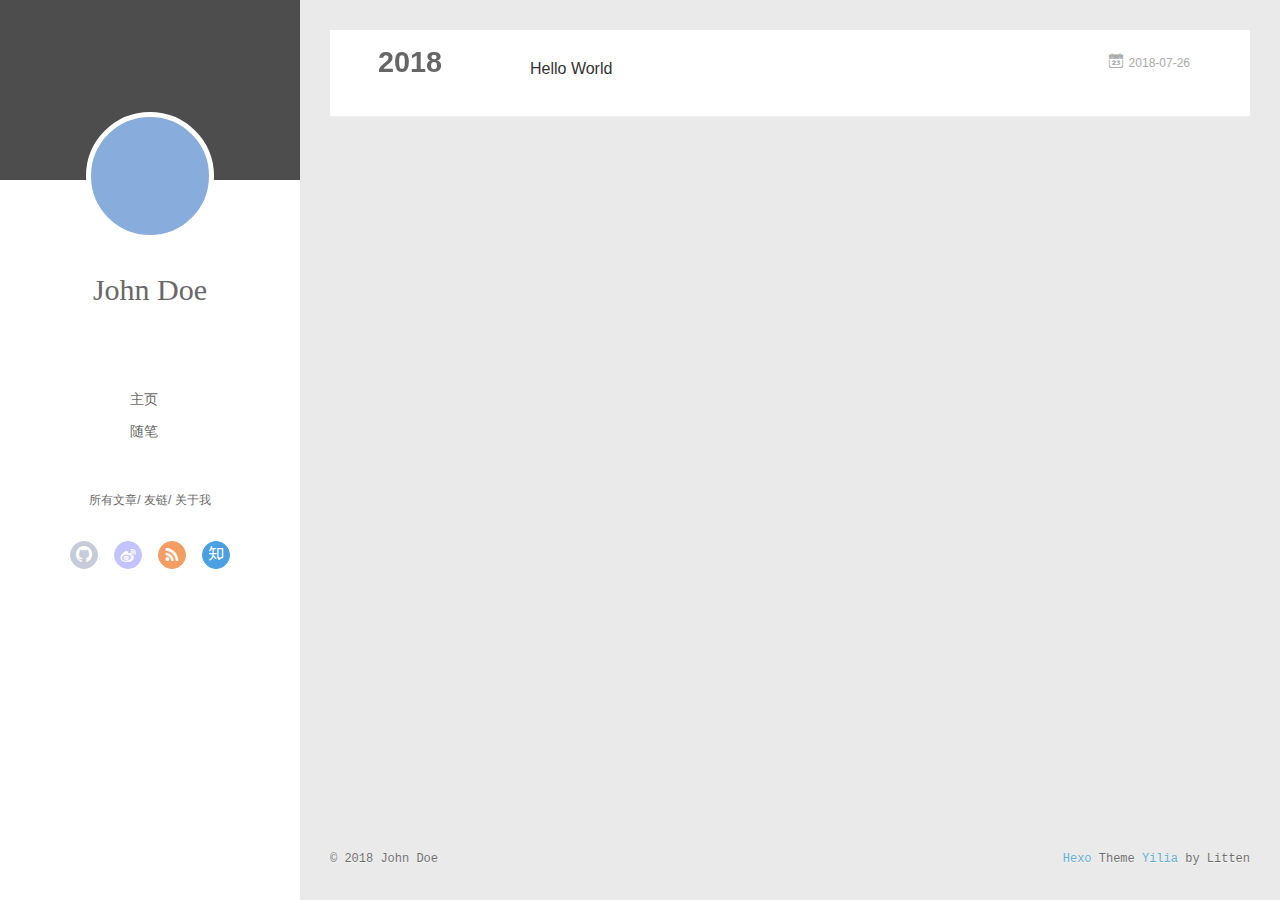
==== archives/index.html @ 1a05364d "Site updated: 2018-07-26 18:03:01" ====
<!DOCTYPE html>
<html>
<head>
  <meta charset="utf-8">
  
  <meta name="renderer" content="webkit">
  <meta http-equiv="X-UA-Compatible" content="IE=edge" >
  <link rel="dns-prefetch" href="http://yoursite.com">
  <title>Archives | Hexo</title>
  <meta name="viewport" content="width=device-width, initial-scale=1, maximum-scale=1">
  <meta property="og:type" content="website">
<meta property="og:title" content="Hexo">
<meta property="og:url" content="http://yoursite.com/archives/index.html">
<meta property="og:site_name" content="Hexo">
<meta property="og:locale" content="default">
<meta name="twitter:card" content="summary">
<meta name="twitter:title" content="Hexo">
  
    <link rel="alternative" href="/atom.xml" title="Hexo" type="application/atom+xml">
  
  
    <link rel="icon" href="/favicon.png">
  
  <link rel="stylesheet" type="text/css" href="/./main.0cf68a.css">
  <style type="text/css">
  
    #container.show {
      background: linear-gradient(200deg,#a0cfe4,#e8c37e);
    }
  </style>
  

  

</head>

<body>
  <div id="container" q-class="show:isCtnShow">
    <canvas id="anm-canvas" class="anm-canvas"></canvas>
    <div class="left-col" q-class="show:isShow">
      
<div class="overlay" style="background: #4d4d4d"></div>
<div class="intrude-less">
	<header id="header" class="inner">
		<a href="/" class="profilepic">
			<img src="" class="js-avatar">
		</a>
		<hgroup>
		  <h1 class="header-author"><a href="/">John Doe</a></h1>
		</hgroup>
		

		<nav class="header-menu">
			<ul>
			
				<li><a href="/">主页</a></li>
	        
				<li><a href="/tags/随笔/">随笔</a></li>
	        
			</ul>
		</nav>
		<nav class="header-smart-menu">
    		
    			
    			<a q-on="click: openSlider(e, 'innerArchive')" href="javascript:void(0)">所有文章</a>
    			
            
    			
    			<a q-on="click: openSlider(e, 'friends')" href="javascript:void(0)">友链</a>
    			
            
    			
    			<a q-on="click: openSlider(e, 'aboutme')" href="javascript:void(0)">关于我</a>
    			
            
		</nav>
		<nav class="header-nav">
			<div class="social">
				
					<a class="github" target="_blank" href="#" title="github"><i class="icon-github"></i></a>
		        
					<a class="weibo" target="_blank" href="#" title="weibo"><i class="icon-weibo"></i></a>
		        
					<a class="rss" target="_blank" href="#" title="rss"><i class="icon-rss"></i></a>
		        
					<a class="zhihu" target="_blank" href="#" title="zhihu"><i class="icon-zhihu"></i></a>
		        
			</div>
		</nav>
	</header>		
</div>

    </div>
    <div class="mid-col" q-class="show:isShow,hide:isShow|isFalse">
      
<nav id="mobile-nav">
  	<div class="overlay js-overlay" style="background: #4d4d4d"></div>
	<div class="btnctn js-mobile-btnctn">
  		<div class="slider-trigger list" q-on="click: openSlider(e)"><i class="icon icon-sort"></i></div>
	</div>
	<div class="intrude-less">
		<header id="header" class="inner">
			<div class="profilepic">
				<img src="" class="js-avatar">
			</div>
			<hgroup>
			  <h1 class="header-author js-header-author">John Doe</h1>
			</hgroup>
			
			
			
				
			
				
			
			
			
			<nav class="header-nav">
				<div class="social">
					
						<a class="github" target="_blank" href="#" title="github"><i class="icon-github"></i></a>
			        
						<a class="weibo" target="_blank" href="#" title="weibo"><i class="icon-weibo"></i></a>
			        
						<a class="rss" target="_blank" href="#" title="rss"><i class="icon-rss"></i></a>
			        
						<a class="zhihu" target="_blank" href="#" title="zhihu"><i class="icon-zhihu"></i></a>
			        
				</div>
			</nav>

			<nav class="header-menu js-header-menu">
				<ul style="width: 50%">
				
				
					<li style="width: 50%"><a href="/">主页</a></li>
		        
					<li style="width: 50%"><a href="/tags/随笔/">随笔</a></li>
		        
				</ul>
			</nav>
		</header>				
	</div>
	<div class="mobile-mask" style="display:none" q-show="isShow"></div>
</nav>

      <div id="wrapper" class="body-wrap">
        <div class="menu-l">
          <div class="canvas-wrap">
            <canvas data-colors="#eaeaea" data-sectionHeight="100" data-contentId="js-content" id="myCanvas1" class="anm-canvas"></canvas>
          </div>
          <div id="js-content" class="content-ll">
            
  
  
    
    
      
      
      <section class="archives-wrap">
        <div class="archive-year-wrap">
          <a href="/archives/2018" class="archive-year">2018</a>
        </div>
        <div class="archives">
    
    <article class="archive-article archive-type-post">
  <div class="archive-article-inner">
    <header class="archive-article-header">
      	<div class="article-meta">
	      	<a href="/2018/07/26/hello-world/" class="archive-article-date">
  	<time datetime="2018-07-26T09:28:19.335Z" itemprop="datePublished"><i class="icon-calendar icon"></i>2018-07-26</time>
</a>
        </div>
    	 
  
    <h1 itemprop="name">
      <a class="archive-article-title" href="/2018/07/26/hello-world/">Hello World</a>
    </h1>
  

        <div class="article-info info-on-right">
          
          

        </div>
        <div class="clearfix"></div>
    </header>
  </div>
</article>
  
  
    </div></section>
  

    


          </div>
        </div>
      </div>
      <footer id="footer">
  <div class="outer">
    <div id="footer-info">
    	<div class="footer-left">
    		&copy; 2018 John Doe
    	</div>
      	<div class="footer-right">
      		<a href="http://hexo.io/" target="_blank">Hexo</a>  Theme <a href="https://github.com/litten/hexo-theme-yilia" target="_blank">Yilia</a> by Litten
      	</div>
    </div>
  </div>
</footer>
    </div>
    <script>
	var yiliaConfig = {
		mathjax: false,
		isHome: false,
		isPost: false,
		isArchive: true,
		isTag: false,
		isCategory: false,
		open_in_new: false,
		toc_hide_index: true,
		root: "/",
		innerArchive: true,
		showTags: false
	}
</script>

<script>!function(t){function n(e){if(r[e])return r[e].exports;var i=r[e]={exports:{},id:e,loaded:!1};return t[e].call(i.exports,i,i.exports,n),i.loaded=!0,i.exports}var r={};n.m=t,n.c=r,n.p="./",n(0)}([function(t,n,r){r(195),t.exports=r(191)},function(t,n,r){var e=r(3),i=r(52),o=r(27),u=r(28),c=r(53),f="prototype",a=function(t,n,r){var s,l,h,v,p=t&a.F,d=t&a.G,y=t&a.S,g=t&a.P,b=t&a.B,m=d?e:y?e[n]||(e[n]={}):(e[n]||{})[f],x=d?i:i[n]||(i[n]={}),w=x[f]||(x[f]={});d&&(r=n);for(s in r)l=!p&&m&&void 0!==m[s],h=(l?m:r)[s],v=b&&l?c(h,e):g&&"function"==typeof h?c(Function.call,h):h,m&&u(m,s,h,t&a.U),x[s]!=h&&o(x,s,v),g&&w[s]!=h&&(w[s]=h)};e.core=i,a.F=1,a.G=2,a.S=4,a.P=8,a.B=16,a.W=32,a.U=64,a.R=128,t.exports=a},function(t,n,r){var e=r(6);t.exports=function(t){if(!e(t))throw TypeError(t+" is not an object!");return t}},function(t,n){var r=t.exports="undefined"!=typeof window&&window.Math==Math?window:"undefined"!=typeof self&&self.Math==Math?self:Function("return this")();"number"==typeof __g&&(__g=r)},function(t,n){t.exports=function(t){try{return!!t()}catch(t){return!0}}},function(t,n){var r=t.exports="undefined"!=typeof window&&window.Math==Math?window:"undefined"!=typeof self&&self.Math==Math?self:Function("return this")();"number"==typeof __g&&(__g=r)},function(t,n){t.exports=function(t){return"object"==typeof t?null!==t:"function"==typeof t}},function(t,n,r){var e=r(126)("wks"),i=r(76),o=r(3).Symbol,u="function"==typeof o;(t.exports=function(t){return e[t]||(e[t]=u&&o[t]||(u?o:i)("Symbol."+t))}).store=e},function(t,n){var r={}.hasOwnProperty;t.exports=function(t,n){return r.call(t,n)}},function(t,n,r){var e=r(94),i=r(33);t.exports=function(t){return e(i(t))}},function(t,n,r){t.exports=!r(4)(function(){return 7!=Object.defineProperty({},"a",{get:function(){return 7}}).a})},function(t,n,r){var e=r(2),i=r(167),o=r(50),u=Object.defineProperty;n.f=r(10)?Object.defineProperty:function(t,n,r){if(e(t),n=o(n,!0),e(r),i)try{return u(t,n,r)}catch(t){}if("get"in r||"set"in r)throw TypeError("Accessors not supported!");return"value"in r&&(t[n]=r.value),t}},function(t,n,r){t.exports=!r(18)(function(){return 7!=Object.defineProperty({},"a",{get:function(){return 7}}).a})},function(t,n,r){var e=r(14),i=r(22);t.exports=r(12)?function(t,n,r){return e.f(t,n,i(1,r))}:function(t,n,r){return t[n]=r,t}},function(t,n,r){var e=r(20),i=r(58),o=r(42),u=Object.defineProperty;n.f=r(12)?Object.defineProperty:function(t,n,r){if(e(t),n=o(n,!0),e(r),i)try{return u(t,n,r)}catch(t){}if("get"in r||"set"in r)throw TypeError("Accessors not supported!");return"value"in r&&(t[n]=r.value),t}},function(t,n,r){var e=r(40)("wks"),i=r(23),o=r(5).Symbol,u="function"==typeof o;(t.exports=function(t){return e[t]||(e[t]=u&&o[t]||(u?o:i)("Symbol."+t))}).store=e},function(t,n,r){var e=r(67),i=Math.min;t.exports=function(t){return t>0?i(e(t),9007199254740991):0}},function(t,n,r){var e=r(46);t.exports=function(t){return Object(e(t))}},function(t,n){t.exports=function(t){try{return!!t()}catch(t){return!0}}},function(t,n,r){var e=r(63),i=r(34);t.exports=Object.keys||function(t){return e(t,i)}},function(t,n,r){var e=r(21);t.exports=function(t){if(!e(t))throw TypeError(t+" is not an object!");return t}},function(t,n){t.exports=function(t){return"object"==typeof t?null!==t:"function"==typeof t}},function(t,n){t.exports=function(t,n){return{enumerable:!(1&t),configurable:!(2&t),writable:!(4&t),value:n}}},function(t,n){var r=0,e=Math.random();t.exports=function(t){return"Symbol(".concat(void 0===t?"":t,")_",(++r+e).toString(36))}},function(t,n){var r={}.hasOwnProperty;t.exports=function(t,n){return r.call(t,n)}},function(t,n){var r=t.exports={version:"2.4.0"};"number"==typeof __e&&(__e=r)},function(t,n){t.exports=function(t){if("function"!=typeof t)throw TypeError(t+" is not a function!");return t}},function(t,n,r){var e=r(11),i=r(66);t.exports=r(10)?function(t,n,r){return e.f(t,n,i(1,r))}:function(t,n,r){return t[n]=r,t}},function(t,n,r){var e=r(3),i=r(27),o=r(24),u=r(76)("src"),c="toString",f=Function[c],a=(""+f).split(c);r(52).inspectSource=function(t){return f.call(t)},(t.exports=function(t,n,r,c){var f="function"==typeof r;f&&(o(r,"name")||i(r,"name",n)),t[n]!==r&&(f&&(o(r,u)||i(r,u,t[n]?""+t[n]:a.join(String(n)))),t===e?t[n]=r:c?t[n]?t[n]=r:i(t,n,r):(delete t[n],i(t,n,r)))})(Function.prototype,c,function(){return"function"==typeof this&&this[u]||f.call(this)})},function(t,n,r){var e=r(1),i=r(4),o=r(46),u=function(t,n,r,e){var i=String(o(t)),u="<"+n;return""!==r&&(u+=" "+r+'="'+String(e).replace(/"/g,"&quot;")+'"'),u+">"+i+"</"+n+">"};t.exports=function(t,n){var r={};r[t]=n(u),e(e.P+e.F*i(function(){var n=""[t]('"');return n!==n.toLowerCase()||n.split('"').length>3}),"String",r)}},function(t,n,r){var e=r(115),i=r(46);t.exports=function(t){return e(i(t))}},function(t,n,r){var e=r(116),i=r(66),o=r(30),u=r(50),c=r(24),f=r(167),a=Object.getOwnPropertyDescriptor;n.f=r(10)?a:function(t,n){if(t=o(t),n=u(n,!0),f)try{return a(t,n)}catch(t){}if(c(t,n))return i(!e.f.call(t,n),t[n])}},function(t,n,r){var e=r(24),i=r(17),o=r(145)("IE_PROTO"),u=Object.prototype;t.exports=Object.getPrototypeOf||function(t){return t=i(t),e(t,o)?t[o]:"function"==typeof t.constructor&&t instanceof t.constructor?t.constructor.prototype:t instanceof Object?u:null}},function(t,n){t.exports=function(t){if(void 0==t)throw TypeError("Can't call method on  "+t);return t}},function(t,n){t.exports="constructor,hasOwnProperty,isPrototypeOf,propertyIsEnumerable,toLocaleString,toString,valueOf".split(",")},function(t,n){t.exports={}},function(t,n){t.exports=!0},function(t,n){n.f={}.propertyIsEnumerable},function(t,n,r){var e=r(14).f,i=r(8),o=r(15)("toStringTag");t.exports=function(t,n,r){t&&!i(t=r?t:t.prototype,o)&&e(t,o,{configurable:!0,value:n})}},function(t,n,r){var e=r(40)("keys"),i=r(23);t.exports=function(t){return e[t]||(e[t]=i(t))}},function(t,n,r){var e=r(5),i="__core-js_shared__",o=e[i]||(e[i]={});t.exports=function(t){return o[t]||(o[t]={})}},function(t,n){var r=Math.ceil,e=Math.floor;t.exports=function(t){return isNaN(t=+t)?0:(t>0?e:r)(t)}},function(t,n,r){var e=r(21);t.exports=function(t,n){if(!e(t))return t;var r,i;if(n&&"function"==typeof(r=t.toString)&&!e(i=r.call(t)))return i;if("function"==typeof(r=t.valueOf)&&!e(i=r.call(t)))return i;if(!n&&"function"==typeof(r=t.toString)&&!e(i=r.call(t)))return i;throw TypeError("Can't convert object to primitive value")}},function(t,n,r){var e=r(5),i=r(25),o=r(36),u=r(44),c=r(14).f;t.exports=function(t){var n=i.Symbol||(i.Symbol=o?{}:e.Symbol||{});"_"==t.charAt(0)||t in n||c(n,t,{value:u.f(t)})}},function(t,n,r){n.f=r(15)},function(t,n){var r={}.toString;t.exports=function(t){return r.call(t).slice(8,-1)}},function(t,n){t.exports=function(t){if(void 0==t)throw TypeError("Can't call method on  "+t);return t}},function(t,n,r){var e=r(4);t.exports=function(t,n){return!!t&&e(function(){n?t.call(null,function(){},1):t.call(null)})}},function(t,n,r){var e=r(53),i=r(115),o=r(17),u=r(16),c=r(203);t.exports=function(t,n){var r=1==t,f=2==t,a=3==t,s=4==t,l=6==t,h=5==t||l,v=n||c;return function(n,c,p){for(var d,y,g=o(n),b=i(g),m=e(c,p,3),x=u(b.length),w=0,S=r?v(n,x):f?v(n,0):void 0;x>w;w++)if((h||w in b)&&(d=b[w],y=m(d,w,g),t))if(r)S[w]=y;else if(y)switch(t){case 3:return!0;case 5:return d;case 6:return w;case 2:S.push(d)}else if(s)return!1;return l?-1:a||s?s:S}}},function(t,n,r){var e=r(1),i=r(52),o=r(4);t.exports=function(t,n){var r=(i.Object||{})[t]||Object[t],u={};u[t]=n(r),e(e.S+e.F*o(function(){r(1)}),"Object",u)}},function(t,n,r){var e=r(6);t.exports=function(t,n){if(!e(t))return t;var r,i;if(n&&"function"==typeof(r=t.toString)&&!e(i=r.call(t)))return i;if("function"==typeof(r=t.valueOf)&&!e(i=r.call(t)))return i;if(!n&&"function"==typeof(r=t.toString)&&!e(i=r.call(t)))return i;throw TypeError("Can't convert object to primitive value")}},function(t,n,r){var e=r(5),i=r(25),o=r(91),u=r(13),c="prototype",f=function(t,n,r){var a,s,l,h=t&f.F,v=t&f.G,p=t&f.S,d=t&f.P,y=t&f.B,g=t&f.W,b=v?i:i[n]||(i[n]={}),m=b[c],x=v?e:p?e[n]:(e[n]||{})[c];v&&(r=n);for(a in r)(s=!h&&x&&void 0!==x[a])&&a in b||(l=s?x[a]:r[a],b[a]=v&&"function"!=typeof x[a]?r[a]:y&&s?o(l,e):g&&x[a]==l?function(t){var n=function(n,r,e){if(this instanceof t){switch(arguments.length){case 0:return new t;case 1:return new t(n);case 2:return new t(n,r)}return new t(n,r,e)}return t.apply(this,arguments)};return n[c]=t[c],n}(l):d&&"function"==typeof l?o(Function.call,l):l,d&&((b.virtual||(b.virtual={}))[a]=l,t&f.R&&m&&!m[a]&&u(m,a,l)))};f.F=1,f.G=2,f.S=4,f.P=8,f.B=16,f.W=32,f.U=64,f.R=128,t.exports=f},function(t,n){var r=t.exports={version:"2.4.0"};"number"==typeof __e&&(__e=r)},function(t,n,r){var e=r(26);t.exports=function(t,n,r){if(e(t),void 0===n)return t;switch(r){case 1:return function(r){return t.call(n,r)};case 2:return function(r,e){return t.call(n,r,e)};case 3:return function(r,e,i){return t.call(n,r,e,i)}}return function(){return t.apply(n,arguments)}}},function(t,n,r){var e=r(183),i=r(1),o=r(126)("metadata"),u=o.store||(o.store=new(r(186))),c=function(t,n,r){var i=u.get(t);if(!i){if(!r)return;u.set(t,i=new e)}var o=i.get(n);if(!o){if(!r)return;i.set(n,o=new e)}return o},f=function(t,n,r){var e=c(n,r,!1);return void 0!==e&&e.has(t)},a=function(t,n,r){var e=c(n,r,!1);return void 0===e?void 0:e.get(t)},s=function(t,n,r,e){c(r,e,!0).set(t,n)},l=function(t,n){var r=c(t,n,!1),e=[];return r&&r.forEach(function(t,n){e.push(n)}),e},h=function(t){return void 0===t||"symbol"==typeof t?t:String(t)},v=function(t){i(i.S,"Reflect",t)};t.exports={store:u,map:c,has:f,get:a,set:s,keys:l,key:h,exp:v}},function(t,n,r){"use strict";if(r(10)){var e=r(69),i=r(3),o=r(4),u=r(1),c=r(127),f=r(152),a=r(53),s=r(68),l=r(66),h=r(27),v=r(73),p=r(67),d=r(16),y=r(75),g=r(50),b=r(24),m=r(180),x=r(114),w=r(6),S=r(17),_=r(137),O=r(70),E=r(32),P=r(71).f,j=r(154),F=r(76),M=r(7),A=r(48),N=r(117),T=r(146),I=r(155),k=r(80),L=r(123),R=r(74),C=r(130),D=r(160),U=r(11),W=r(31),G=U.f,B=W.f,V=i.RangeError,z=i.TypeError,q=i.Uint8Array,K="ArrayBuffer",J="Shared"+K,Y="BYTES_PER_ELEMENT",H="prototype",$=Array[H],X=f.ArrayBuffer,Q=f.DataView,Z=A(0),tt=A(2),nt=A(3),rt=A(4),et=A(5),it=A(6),ot=N(!0),ut=N(!1),ct=I.values,ft=I.keys,at=I.entries,st=$.lastIndexOf,lt=$.reduce,ht=$.reduceRight,vt=$.join,pt=$.sort,dt=$.slice,yt=$.toString,gt=$.toLocaleString,bt=M("iterator"),mt=M("toStringTag"),xt=F("typed_constructor"),wt=F("def_constructor"),St=c.CONSTR,_t=c.TYPED,Ot=c.VIEW,Et="Wrong length!",Pt=A(1,function(t,n){return Tt(T(t,t[wt]),n)}),jt=o(function(){return 1===new q(new Uint16Array([1]).buffer)[0]}),Ft=!!q&&!!q[H].set&&o(function(){new q(1).set({})}),Mt=function(t,n){if(void 0===t)throw z(Et);var r=+t,e=d(t);if(n&&!m(r,e))throw V(Et);return e},At=function(t,n){var r=p(t);if(r<0||r%n)throw V("Wrong offset!");return r},Nt=function(t){if(w(t)&&_t in t)return t;throw z(t+" is not a typed array!")},Tt=function(t,n){if(!(w(t)&&xt in t))throw z("It is not a typed array constructor!");return new t(n)},It=function(t,n){return kt(T(t,t[wt]),n)},kt=function(t,n){for(var r=0,e=n.length,i=Tt(t,e);e>r;)i[r]=n[r++];return i},Lt=function(t,n,r){G(t,n,{get:function(){return this._d[r]}})},Rt=function(t){var n,r,e,i,o,u,c=S(t),f=arguments.length,s=f>1?arguments[1]:void 0,l=void 0!==s,h=j(c);if(void 0!=h&&!_(h)){for(u=h.call(c),e=[],n=0;!(o=u.next()).done;n++)e.push(o.value);c=e}for(l&&f>2&&(s=a(s,arguments[2],2)),n=0,r=d(c.length),i=Tt(this,r);r>n;n++)i[n]=l?s(c[n],n):c[n];return i},Ct=function(){for(var t=0,n=arguments.length,r=Tt(this,n);n>t;)r[t]=arguments[t++];return r},Dt=!!q&&o(function(){gt.call(new q(1))}),Ut=function(){return gt.apply(Dt?dt.call(Nt(this)):Nt(this),arguments)},Wt={copyWithin:function(t,n){return D.call(Nt(this),t,n,arguments.length>2?arguments[2]:void 0)},every:function(t){return rt(Nt(this),t,arguments.length>1?arguments[1]:void 0)},fill:function(t){return C.apply(Nt(this),arguments)},filter:function(t){return It(this,tt(Nt(this),t,arguments.length>1?arguments[1]:void 0))},find:function(t){return et(Nt(this),t,arguments.length>1?arguments[1]:void 0)},findIndex:function(t){return it(Nt(this),t,arguments.length>1?arguments[1]:void 0)},forEach:function(t){Z(Nt(this),t,arguments.length>1?arguments[1]:void 0)},indexOf:function(t){return ut(Nt(this),t,arguments.length>1?arguments[1]:void 0)},includes:function(t){return ot(Nt(this),t,arguments.length>1?arguments[1]:void 0)},join:function(t){return vt.apply(Nt(this),arguments)},lastIndexOf:function(t){return st.apply(Nt(this),arguments)},map:function(t){return Pt(Nt(this),t,arguments.length>1?arguments[1]:void 0)},reduce:function(t){return lt.apply(Nt(this),arguments)},reduceRight:function(t){return ht.apply(Nt(this),arguments)},reverse:function(){for(var t,n=this,r=Nt(n).length,e=Math.floor(r/2),i=0;i<e;)t=n[i],n[i++]=n[--r],n[r]=t;return n},some:function(t){return nt(Nt(this),t,arguments.length>1?arguments[1]:void 0)},sort:function(t){return pt.call(Nt(this),t)},subarray:function(t,n){var r=Nt(this),e=r.length,i=y(t,e);return new(T(r,r[wt]))(r.buffer,r.byteOffset+i*r.BYTES_PER_ELEMENT,d((void 0===n?e:y(n,e))-i))}},Gt=function(t,n){return It(this,dt.call(Nt(this),t,n))},Bt=function(t){Nt(this);var n=At(arguments[1],1),r=this.length,e=S(t),i=d(e.length),o=0;if(i+n>r)throw V(Et);for(;o<i;)this[n+o]=e[o++]},Vt={entries:function(){return at.call(Nt(this))},keys:function(){return ft.call(Nt(this))},values:function(){return ct.call(Nt(this))}},zt=function(t,n){return w(t)&&t[_t]&&"symbol"!=typeof n&&n in t&&String(+n)==String(n)},qt=function(t,n){return zt(t,n=g(n,!0))?l(2,t[n]):B(t,n)},Kt=function(t,n,r){return!(zt(t,n=g(n,!0))&&w(r)&&b(r,"value"))||b(r,"get")||b(r,"set")||r.configurable||b(r,"writable")&&!r.writable||b(r,"enumerable")&&!r.enumerable?G(t,n,r):(t[n]=r.value,t)};St||(W.f=qt,U.f=Kt),u(u.S+u.F*!St,"Object",{getOwnPropertyDescriptor:qt,defineProperty:Kt}),o(function(){yt.call({})})&&(yt=gt=function(){return vt.call(this)});var Jt=v({},Wt);v(Jt,Vt),h(Jt,bt,Vt.values),v(Jt,{slice:Gt,set:Bt,constructor:function(){},toString:yt,toLocaleString:Ut}),Lt(Jt,"buffer","b"),Lt(Jt,"byteOffset","o"),Lt(Jt,"byteLength","l"),Lt(Jt,"length","e"),G(Jt,mt,{get:function(){return this[_t]}}),t.exports=function(t,n,r,f){f=!!f;var a=t+(f?"Clamped":"")+"Array",l="Uint8Array"!=a,v="get"+t,p="set"+t,y=i[a],g=y||{},b=y&&E(y),m=!y||!c.ABV,S={},_=y&&y[H],j=function(t,r){var e=t._d;return e.v[v](r*n+e.o,jt)},F=function(t,r,e){var i=t._d;f&&(e=(e=Math.round(e))<0?0:e>255?255:255&e),i.v[p](r*n+i.o,e,jt)},M=function(t,n){G(t,n,{get:function(){return j(this,n)},set:function(t){return F(this,n,t)},enumerable:!0})};m?(y=r(function(t,r,e,i){s(t,y,a,"_d");var o,u,c,f,l=0,v=0;if(w(r)){if(!(r instanceof X||(f=x(r))==K||f==J))return _t in r?kt(y,r):Rt.call(y,r);o=r,v=At(e,n);var p=r.byteLength;if(void 0===i){if(p%n)throw V(Et);if((u=p-v)<0)throw V(Et)}else if((u=d(i)*n)+v>p)throw V(Et);c=u/n}else c=Mt(r,!0),u=c*n,o=new X(u);for(h(t,"_d",{b:o,o:v,l:u,e:c,v:new Q(o)});l<c;)M(t,l++)}),_=y[H]=O(Jt),h(_,"constructor",y)):L(function(t){new y(null),new y(t)},!0)||(y=r(function(t,r,e,i){s(t,y,a);var o;return w(r)?r instanceof X||(o=x(r))==K||o==J?void 0!==i?new g(r,At(e,n),i):void 0!==e?new g(r,At(e,n)):new g(r):_t in r?kt(y,r):Rt.call(y,r):new g(Mt(r,l))}),Z(b!==Function.prototype?P(g).concat(P(b)):P(g),function(t){t in y||h(y,t,g[t])}),y[H]=_,e||(_.constructor=y));var A=_[bt],N=!!A&&("values"==A.name||void 0==A.name),T=Vt.values;h(y,xt,!0),h(_,_t,a),h(_,Ot,!0),h(_,wt,y),(f?new y(1)[mt]==a:mt in _)||G(_,mt,{get:function(){return a}}),S[a]=y,u(u.G+u.W+u.F*(y!=g),S),u(u.S,a,{BYTES_PER_ELEMENT:n,from:Rt,of:Ct}),Y in _||h(_,Y,n),u(u.P,a,Wt),R(a),u(u.P+u.F*Ft,a,{set:Bt}),u(u.P+u.F*!N,a,Vt),u(u.P+u.F*(_.toString!=yt),a,{toString:yt}),u(u.P+u.F*o(function(){new y(1).slice()}),a,{slice:Gt}),u(u.P+u.F*(o(function(){return[1,2].toLocaleString()!=new y([1,2]).toLocaleString()})||!o(function(){_.toLocaleString.call([1,2])})),a,{toLocaleString:Ut}),k[a]=N?A:T,e||N||h(_,bt,T)}}else t.exports=function(){}},function(t,n){var r={}.toString;t.exports=function(t){return r.call(t).slice(8,-1)}},function(t,n,r){var e=r(21),i=r(5).document,o=e(i)&&e(i.createElement);t.exports=function(t){return o?i.createElement(t):{}}},function(t,n,r){t.exports=!r(12)&&!r(18)(function(){return 7!=Object.defineProperty(r(57)("div"),"a",{get:function(){return 7}}).a})},function(t,n,r){"use strict";var e=r(36),i=r(51),o=r(64),u=r(13),c=r(8),f=r(35),a=r(96),s=r(38),l=r(103),h=r(15)("iterator"),v=!([].keys&&"next"in[].keys()),p="keys",d="values",y=function(){return this};t.exports=function(t,n,r,g,b,m,x){a(r,n,g);var w,S,_,O=function(t){if(!v&&t in F)return F[t];switch(t){case p:case d:return function(){return new r(this,t)}}return function(){return new r(this,t)}},E=n+" Iterator",P=b==d,j=!1,F=t.prototype,M=F[h]||F["@@iterator"]||b&&F[b],A=M||O(b),N=b?P?O("entries"):A:void 0,T="Array"==n?F.entries||M:M;if(T&&(_=l(T.call(new t)))!==Object.prototype&&(s(_,E,!0),e||c(_,h)||u(_,h,y)),P&&M&&M.name!==d&&(j=!0,A=function(){return M.call(this)}),e&&!x||!v&&!j&&F[h]||u(F,h,A),f[n]=A,f[E]=y,b)if(w={values:P?A:O(d),keys:m?A:O(p),entries:N},x)for(S in w)S in F||o(F,S,w[S]);else i(i.P+i.F*(v||j),n,w);return w}},function(t,n,r){var e=r(20),i=r(100),o=r(34),u=r(39)("IE_PROTO"),c=function(){},f="prototype",a=function(){var t,n=r(57)("iframe"),e=o.length;for(n.style.display="none",r(93).appendChild(n),n.src="javascript:",t=n.contentWindow.document,t.open(),t.write("<script>document.F=Object<\/script>"),t.close(),a=t.F;e--;)delete a[f][o[e]];return a()};t.exports=Object.create||function(t,n){var r;return null!==t?(c[f]=e(t),r=new c,c[f]=null,r[u]=t):r=a(),void 0===n?r:i(r,n)}},function(t,n,r){var e=r(63),i=r(34).concat("length","prototype");n.f=Object.getOwnPropertyNames||function(t){return e(t,i)}},function(t,n){n.f=Object.getOwnPropertySymbols},function(t,n,r){var e=r(8),i=r(9),o=r(90)(!1),u=r(39)("IE_PROTO");t.exports=function(t,n){var r,c=i(t),f=0,a=[];for(r in c)r!=u&&e(c,r)&&a.push(r);for(;n.length>f;)e(c,r=n[f++])&&(~o(a,r)||a.push(r));return a}},function(t,n,r){t.exports=r(13)},function(t,n,r){var e=r(76)("meta"),i=r(6),o=r(24),u=r(11).f,c=0,f=Object.isExtensible||function(){return!0},a=!r(4)(function(){return f(Object.preventExtensions({}))}),s=function(t){u(t,e,{value:{i:"O"+ ++c,w:{}}})},l=function(t,n){if(!i(t))return"symbol"==typeof t?t:("string"==typeof t?"S":"P")+t;if(!o(t,e)){if(!f(t))return"F";if(!n)return"E";s(t)}return t[e].i},h=function(t,n){if(!o(t,e)){if(!f(t))return!0;if(!n)return!1;s(t)}return t[e].w},v=function(t){return a&&p.NEED&&f(t)&&!o(t,e)&&s(t),t},p=t.exports={KEY:e,NEED:!1,fastKey:l,getWeak:h,onFreeze:v}},function(t,n){t.exports=function(t,n){return{enumerable:!(1&t),configurable:!(2&t),writable:!(4&t),value:n}}},function(t,n){var r=Math.ceil,e=Math.floor;t.exports=function(t){return isNaN(t=+t)?0:(t>0?e:r)(t)}},function(t,n){t.exports=function(t,n,r,e){if(!(t instanceof n)||void 0!==e&&e in t)throw TypeError(r+": incorrect invocation!");return t}},function(t,n){t.exports=!1},function(t,n,r){var e=r(2),i=r(173),o=r(133),u=r(145)("IE_PROTO"),c=function(){},f="prototype",a=function(){var t,n=r(132)("iframe"),e=o.length;for(n.style.display="none",r(135).appendChild(n),n.src="javascript:",t=n.contentWindow.document,t.open(),t.write("<script>document.F=Object<\/script>"),t.close(),a=t.F;e--;)delete a[f][o[e]];return a()};t.exports=Object.create||function(t,n){var r;return null!==t?(c[f]=e(t),r=new c,c[f]=null,r[u]=t):r=a(),void 0===n?r:i(r,n)}},function(t,n,r){var e=r(175),i=r(133).concat("length","prototype");n.f=Object.getOwnPropertyNames||function(t){return e(t,i)}},function(t,n,r){var e=r(175),i=r(133);t.exports=Object.keys||function(t){return e(t,i)}},function(t,n,r){var e=r(28);t.exports=function(t,n,r){for(var i in n)e(t,i,n[i],r);return t}},function(t,n,r){"use strict";var e=r(3),i=r(11),o=r(10),u=r(7)("species");t.exports=function(t){var n=e[t];o&&n&&!n[u]&&i.f(n,u,{configurable:!0,get:function(){return this}})}},function(t,n,r){var e=r(67),i=Math.max,o=Math.min;t.exports=function(t,n){return t=e(t),t<0?i(t+n,0):o(t,n)}},function(t,n){var r=0,e=Math.random();t.exports=function(t){return"Symbol(".concat(void 0===t?"":t,")_",(++r+e).toString(36))}},function(t,n,r){var e=r(33);t.exports=function(t){return Object(e(t))}},function(t,n,r){var e=r(7)("unscopables"),i=Array.prototype;void 0==i[e]&&r(27)(i,e,{}),t.exports=function(t){i[e][t]=!0}},function(t,n,r){var e=r(53),i=r(169),o=r(137),u=r(2),c=r(16),f=r(154),a={},s={},n=t.exports=function(t,n,r,l,h){var v,p,d,y,g=h?function(){return t}:f(t),b=e(r,l,n?2:1),m=0;if("function"!=typeof g)throw TypeError(t+" is not iterable!");if(o(g)){for(v=c(t.length);v>m;m++)if((y=n?b(u(p=t[m])[0],p[1]):b(t[m]))===a||y===s)return y}else for(d=g.call(t);!(p=d.next()).done;)if((y=i(d,b,p.value,n))===a||y===s)return y};n.BREAK=a,n.RETURN=s},function(t,n){t.exports={}},function(t,n,r){var e=r(11).f,i=r(24),o=r(7)("toStringTag");t.exports=function(t,n,r){t&&!i(t=r?t:t.prototype,o)&&e(t,o,{configurable:!0,value:n})}},function(t,n,r){var e=r(1),i=r(46),o=r(4),u=r(150),c="["+u+"]",f="​",a=RegExp("^"+c+c+"*"),s=RegExp(c+c+"*$"),l=function(t,n,r){var i={},c=o(function(){return!!u[t]()||f[t]()!=f}),a=i[t]=c?n(h):u[t];r&&(i[r]=a),e(e.P+e.F*c,"String",i)},h=l.trim=function(t,n){return t=String(i(t)),1&n&&(t=t.replace(a,"")),2&n&&(t=t.replace(s,"")),t};t.exports=l},function(t,n,r){t.exports={default:r(86),__esModule:!0}},function(t,n,r){t.exports={default:r(87),__esModule:!0}},function(t,n,r){"use strict";function e(t){return t&&t.__esModule?t:{default:t}}n.__esModule=!0;var i=r(84),o=e(i),u=r(83),c=e(u),f="function"==typeof c.default&&"symbol"==typeof o.default?function(t){return typeof t}:function(t){return t&&"function"==typeof c.default&&t.constructor===c.default&&t!==c.default.prototype?"symbol":typeof t};n.default="function"==typeof c.default&&"symbol"===f(o.default)?function(t){return void 0===t?"undefined":f(t)}:function(t){return t&&"function"==typeof c.default&&t.constructor===c.default&&t!==c.default.prototype?"symbol":void 0===t?"undefined":f(t)}},function(t,n,r){r(110),r(108),r(111),r(112),t.exports=r(25).Symbol},function(t,n,r){r(109),r(113),t.exports=r(44).f("iterator")},function(t,n){t.exports=function(t){if("function"!=typeof t)throw TypeError(t+" is not a function!");return t}},function(t,n){t.exports=function(){}},function(t,n,r){var e=r(9),i=r(106),o=r(105);t.exports=function(t){return function(n,r,u){var c,f=e(n),a=i(f.length),s=o(u,a);if(t&&r!=r){for(;a>s;)if((c=f[s++])!=c)return!0}else for(;a>s;s++)if((t||s in f)&&f[s]===r)return t||s||0;return!t&&-1}}},function(t,n,r){var e=r(88);t.exports=function(t,n,r){if(e(t),void 0===n)return t;switch(r){case 1:return function(r){return t.call(n,r)};case 2:return function(r,e){return t.call(n,r,e)};case 3:return function(r,e,i){return t.call(n,r,e,i)}}return function(){return t.apply(n,arguments)}}},function(t,n,r){var e=r(19),i=r(62),o=r(37);t.exports=function(t){var n=e(t),r=i.f;if(r)for(var u,c=r(t),f=o.f,a=0;c.length>a;)f.call(t,u=c[a++])&&n.push(u);return n}},function(t,n,r){t.exports=r(5).document&&document.documentElement},function(t,n,r){var e=r(56);t.exports=Object("z").propertyIsEnumerable(0)?Object:function(t){return"String"==e(t)?t.split(""):Object(t)}},function(t,n,r){var e=r(56);t.exports=Array.isArray||function(t){return"Array"==e(t)}},function(t,n,r){"use strict";var e=r(60),i=r(22),o=r(38),u={};r(13)(u,r(15)("iterator"),function(){return this}),t.exports=function(t,n,r){t.prototype=e(u,{next:i(1,r)}),o(t,n+" Iterator")}},function(t,n){t.exports=function(t,n){return{value:n,done:!!t}}},function(t,n,r){var e=r(19),i=r(9);t.exports=function(t,n){for(var r,o=i(t),u=e(o),c=u.length,f=0;c>f;)if(o[r=u[f++]]===n)return r}},function(t,n,r){var e=r(23)("meta"),i=r(21),o=r(8),u=r(14).f,c=0,f=Object.isExtensible||function(){return!0},a=!r(18)(function(){return f(Object.preventExtensions({}))}),s=function(t){u(t,e,{value:{i:"O"+ ++c,w:{}}})},l=function(t,n){if(!i(t))return"symbol"==typeof t?t:("string"==typeof t?"S":"P")+t;if(!o(t,e)){if(!f(t))return"F";if(!n)return"E";s(t)}return t[e].i},h=function(t,n){if(!o(t,e)){if(!f(t))return!0;if(!n)return!1;s(t)}return t[e].w},v=function(t){return a&&p.NEED&&f(t)&&!o(t,e)&&s(t),t},p=t.exports={KEY:e,NEED:!1,fastKey:l,getWeak:h,onFreeze:v}},function(t,n,r){var e=r(14),i=r(20),o=r(19);t.exports=r(12)?Object.defineProperties:function(t,n){i(t);for(var r,u=o(n),c=u.length,f=0;c>f;)e.f(t,r=u[f++],n[r]);return t}},function(t,n,r){var e=r(37),i=r(22),o=r(9),u=r(42),c=r(8),f=r(58),a=Object.getOwnPropertyDescriptor;n.f=r(12)?a:function(t,n){if(t=o(t),n=u(n,!0),f)try{return a(t,n)}catch(t){}if(c(t,n))return i(!e.f.call(t,n),t[n])}},function(t,n,r){var e=r(9),i=r(61).f,o={}.toString,u="object"==typeof window&&window&&Object.getOwnPropertyNames?Object.getOwnPropertyNames(window):[],c=function(t){try{return i(t)}catch(t){return u.slice()}};t.exports.f=function(t){return u&&"[object Window]"==o.call(t)?c(t):i(e(t))}},function(t,n,r){var e=r(8),i=r(77),o=r(39)("IE_PROTO"),u=Object.prototype;t.exports=Object.getPrototypeOf||function(t){return t=i(t),e(t,o)?t[o]:"function"==typeof t.constructor&&t instanceof t.constructor?t.constructor.prototype:t instanceof Object?u:null}},function(t,n,r){var e=r(41),i=r(33);t.exports=function(t){return function(n,r){var o,u,c=String(i(n)),f=e(r),a=c.length;return f<0||f>=a?t?"":void 0:(o=c.charCodeAt(f),o<55296||o>56319||f+1===a||(u=c.charCodeAt(f+1))<56320||u>57343?t?c.charAt(f):o:t?c.slice(f,f+2):u-56320+(o-55296<<10)+65536)}}},function(t,n,r){var e=r(41),i=Math.max,o=Math.min;t.exports=function(t,n){return t=e(t),t<0?i(t+n,0):o(t,n)}},function(t,n,r){var e=r(41),i=Math.min;t.exports=function(t){return t>0?i(e(t),9007199254740991):0}},function(t,n,r){"use strict";var e=r(89),i=r(97),o=r(35),u=r(9);t.exports=r(59)(Array,"Array",function(t,n){this._t=u(t),this._i=0,this._k=n},function(){var t=this._t,n=this._k,r=this._i++;return!t||r>=t.length?(this._t=void 0,i(1)):"keys"==n?i(0,r):"values"==n?i(0,t[r]):i(0,[r,t[r]])},"values"),o.Arguments=o.Array,e("keys"),e("values"),e("entries")},function(t,n){},function(t,n,r){"use strict";var e=r(104)(!0);r(59)(String,"String",function(t){this._t=String(t),this._i=0},function(){var t,n=this._t,r=this._i;return r>=n.length?{value:void 0,done:!0}:(t=e(n,r),this._i+=t.length,{value:t,done:!1})})},function(t,n,r){"use strict";var e=r(5),i=r(8),o=r(12),u=r(51),c=r(64),f=r(99).KEY,a=r(18),s=r(40),l=r(38),h=r(23),v=r(15),p=r(44),d=r(43),y=r(98),g=r(92),b=r(95),m=r(20),x=r(9),w=r(42),S=r(22),_=r(60),O=r(102),E=r(101),P=r(14),j=r(19),F=E.f,M=P.f,A=O.f,N=e.Symbol,T=e.JSON,I=T&&T.stringify,k="prototype",L=v("_hidden"),R=v("toPrimitive"),C={}.propertyIsEnumerable,D=s("symbol-registry"),U=s("symbols"),W=s("op-symbols"),G=Object[k],B="function"==typeof N,V=e.QObject,z=!V||!V[k]||!V[k].findChild,q=o&&a(function(){return 7!=_(M({},"a",{get:function(){return M(this,"a",{value:7}).a}})).a})?function(t,n,r){var e=F(G,n);e&&delete G[n],M(t,n,r),e&&t!==G&&M(G,n,e)}:M,K=function(t){var n=U[t]=_(N[k]);return n._k=t,n},J=B&&"symbol"==typeof N.iterator?function(t){return"symbol"==typeof t}:function(t){return t instanceof N},Y=function(t,n,r){return t===G&&Y(W,n,r),m(t),n=w(n,!0),m(r),i(U,n)?(r.enumerable?(i(t,L)&&t[L][n]&&(t[L][n]=!1),r=_(r,{enumerable:S(0,!1)})):(i(t,L)||M(t,L,S(1,{})),t[L][n]=!0),q(t,n,r)):M(t,n,r)},H=function(t,n){m(t);for(var r,e=g(n=x(n)),i=0,o=e.length;o>i;)Y(t,r=e[i++],n[r]);return t},$=function(t,n){return void 0===n?_(t):H(_(t),n)},X=function(t){var n=C.call(this,t=w(t,!0));return!(this===G&&i(U,t)&&!i(W,t))&&(!(n||!i(this,t)||!i(U,t)||i(this,L)&&this[L][t])||n)},Q=function(t,n){if(t=x(t),n=w(n,!0),t!==G||!i(U,n)||i(W,n)){var r=F(t,n);return!r||!i(U,n)||i(t,L)&&t[L][n]||(r.enumerable=!0),r}},Z=function(t){for(var n,r=A(x(t)),e=[],o=0;r.length>o;)i(U,n=r[o++])||n==L||n==f||e.push(n);return e},tt=function(t){for(var n,r=t===G,e=A(r?W:x(t)),o=[],u=0;e.length>u;)!i(U,n=e[u++])||r&&!i(G,n)||o.push(U[n]);return o};B||(N=function(){if(this instanceof N)throw TypeError("Symbol is not a constructor!");var t=h(arguments.length>0?arguments[0]:void 0),n=function(r){this===G&&n.call(W,r),i(this,L)&&i(this[L],t)&&(this[L][t]=!1),q(this,t,S(1,r))};return o&&z&&q(G,t,{configurable:!0,set:n}),K(t)},c(N[k],"toString",function(){return this._k}),E.f=Q,P.f=Y,r(61).f=O.f=Z,r(37).f=X,r(62).f=tt,o&&!r(36)&&c(G,"propertyIsEnumerable",X,!0),p.f=function(t){return K(v(t))}),u(u.G+u.W+u.F*!B,{Symbol:N});for(var nt="hasInstance,isConcatSpreadable,iterator,match,replace,search,species,split,toPrimitive,toStringTag,unscopables".split(","),rt=0;nt.length>rt;)v(nt[rt++]);for(var nt=j(v.store),rt=0;nt.length>rt;)d(nt[rt++]);u(u.S+u.F*!B,"Symbol",{for:function(t){return i(D,t+="")?D[t]:D[t]=N(t)},keyFor:function(t){if(J(t))return y(D,t);throw TypeError(t+" is not a symbol!")},useSetter:function(){z=!0},useSimple:function(){z=!1}}),u(u.S+u.F*!B,"Object",{create:$,defineProperty:Y,defineProperties:H,getOwnPropertyDescriptor:Q,getOwnPropertyNames:Z,getOwnPropertySymbols:tt}),T&&u(u.S+u.F*(!B||a(function(){var t=N();return"[null]"!=I([t])||"{}"!=I({a:t})||"{}"!=I(Object(t))})),"JSON",{stringify:function(t){if(void 0!==t&&!J(t)){for(var n,r,e=[t],i=1;arguments.length>i;)e.push(arguments[i++]);return n=e[1],"function"==typeof n&&(r=n),!r&&b(n)||(n=function(t,n){if(r&&(n=r.call(this,t,n)),!J(n))return n}),e[1]=n,I.apply(T,e)}}}),N[k][R]||r(13)(N[k],R,N[k].valueOf),l(N,"Symbol"),l(Math,"Math",!0),l(e.JSON,"JSON",!0)},function(t,n,r){r(43)("asyncIterator")},function(t,n,r){r(43)("observable")},function(t,n,r){r(107);for(var e=r(5),i=r(13),o=r(35),u=r(15)("toStringTag"),c=["NodeList","DOMTokenList","MediaList","StyleSheetList","CSSRuleList"],f=0;f<5;f++){var a=c[f],s=e[a],l=s&&s.prototype;l&&!l[u]&&i(l,u,a),o[a]=o.Array}},function(t,n,r){var e=r(45),i=r(7)("toStringTag"),o="Arguments"==e(function(){return arguments}()),u=function(t,n){try{return t[n]}catch(t){}};t.exports=function(t){var n,r,c;return void 0===t?"Undefined":null===t?"Null":"string"==typeof(r=u(n=Object(t),i))?r:o?e(n):"Object"==(c=e(n))&&"function"==typeof n.callee?"Arguments":c}},function(t,n,r){var e=r(45);t.exports=Object("z").propertyIsEnumerable(0)?Object:function(t){return"String"==e(t)?t.split(""):Object(t)}},function(t,n){n.f={}.propertyIsEnumerable},function(t,n,r){var e=r(30),i=r(16),o=r(75);t.exports=function(t){return function(n,r,u){var c,f=e(n),a=i(f.length),s=o(u,a);if(t&&r!=r){for(;a>s;)if((c=f[s++])!=c)return!0}else for(;a>s;s++)if((t||s in f)&&f[s]===r)return t||s||0;return!t&&-1}}},function(t,n,r){"use strict";var e=r(3),i=r(1),o=r(28),u=r(73),c=r(65),f=r(79),a=r(68),s=r(6),l=r(4),h=r(123),v=r(81),p=r(136);t.exports=function(t,n,r,d,y,g){var b=e[t],m=b,x=y?"set":"add",w=m&&m.prototype,S={},_=function(t){var n=w[t];o(w,t,"delete"==t?function(t){return!(g&&!s(t))&&n.call(this,0===t?0:t)}:"has"==t?function(t){return!(g&&!s(t))&&n.call(this,0===t?0:t)}:"get"==t?function(t){return g&&!s(t)?void 0:n.call(this,0===t?0:t)}:"add"==t?function(t){return n.call(this,0===t?0:t),this}:function(t,r){return n.call(this,0===t?0:t,r),this})};if("function"==typeof m&&(g||w.forEach&&!l(function(){(new m).entries().next()}))){var O=new m,E=O[x](g?{}:-0,1)!=O,P=l(function(){O.has(1)}),j=h(function(t){new m(t)}),F=!g&&l(function(){for(var t=new m,n=5;n--;)t[x](n,n);return!t.has(-0)});j||(m=n(function(n,r){a(n,m,t);var e=p(new b,n,m);return void 0!=r&&f(r,y,e[x],e),e}),m.prototype=w,w.constructor=m),(P||F)&&(_("delete"),_("has"),y&&_("get")),(F||E)&&_(x),g&&w.clear&&delete w.clear}else m=d.getConstructor(n,t,y,x),u(m.prototype,r),c.NEED=!0;return v(m,t),S[t]=m,i(i.G+i.W+i.F*(m!=b),S),g||d.setStrong(m,t,y),m}},function(t,n,r){"use strict";var e=r(27),i=r(28),o=r(4),u=r(46),c=r(7);t.exports=function(t,n,r){var f=c(t),a=r(u,f,""[t]),s=a[0],l=a[1];o(function(){var n={};return n[f]=function(){return 7},7!=""[t](n)})&&(i(String.prototype,t,s),e(RegExp.prototype,f,2==n?function(t,n){return l.call(t,this,n)}:function(t){return l.call(t,this)}))}
},function(t,n,r){"use strict";var e=r(2);t.exports=function(){var t=e(this),n="";return t.global&&(n+="g"),t.ignoreCase&&(n+="i"),t.multiline&&(n+="m"),t.unicode&&(n+="u"),t.sticky&&(n+="y"),n}},function(t,n){t.exports=function(t,n,r){var e=void 0===r;switch(n.length){case 0:return e?t():t.call(r);case 1:return e?t(n[0]):t.call(r,n[0]);case 2:return e?t(n[0],n[1]):t.call(r,n[0],n[1]);case 3:return e?t(n[0],n[1],n[2]):t.call(r,n[0],n[1],n[2]);case 4:return e?t(n[0],n[1],n[2],n[3]):t.call(r,n[0],n[1],n[2],n[3])}return t.apply(r,n)}},function(t,n,r){var e=r(6),i=r(45),o=r(7)("match");t.exports=function(t){var n;return e(t)&&(void 0!==(n=t[o])?!!n:"RegExp"==i(t))}},function(t,n,r){var e=r(7)("iterator"),i=!1;try{var o=[7][e]();o.return=function(){i=!0},Array.from(o,function(){throw 2})}catch(t){}t.exports=function(t,n){if(!n&&!i)return!1;var r=!1;try{var o=[7],u=o[e]();u.next=function(){return{done:r=!0}},o[e]=function(){return u},t(o)}catch(t){}return r}},function(t,n,r){t.exports=r(69)||!r(4)(function(){var t=Math.random();__defineSetter__.call(null,t,function(){}),delete r(3)[t]})},function(t,n){n.f=Object.getOwnPropertySymbols},function(t,n,r){var e=r(3),i="__core-js_shared__",o=e[i]||(e[i]={});t.exports=function(t){return o[t]||(o[t]={})}},function(t,n,r){for(var e,i=r(3),o=r(27),u=r(76),c=u("typed_array"),f=u("view"),a=!(!i.ArrayBuffer||!i.DataView),s=a,l=0,h="Int8Array,Uint8Array,Uint8ClampedArray,Int16Array,Uint16Array,Int32Array,Uint32Array,Float32Array,Float64Array".split(",");l<9;)(e=i[h[l++]])?(o(e.prototype,c,!0),o(e.prototype,f,!0)):s=!1;t.exports={ABV:a,CONSTR:s,TYPED:c,VIEW:f}},function(t,n){"use strict";var r={versions:function(){var t=window.navigator.userAgent;return{trident:t.indexOf("Trident")>-1,presto:t.indexOf("Presto")>-1,webKit:t.indexOf("AppleWebKit")>-1,gecko:t.indexOf("Gecko")>-1&&-1==t.indexOf("KHTML"),mobile:!!t.match(/AppleWebKit.*Mobile.*/),ios:!!t.match(/\(i[^;]+;( U;)? CPU.+Mac OS X/),android:t.indexOf("Android")>-1||t.indexOf("Linux")>-1,iPhone:t.indexOf("iPhone")>-1||t.indexOf("Mac")>-1,iPad:t.indexOf("iPad")>-1,webApp:-1==t.indexOf("Safari"),weixin:-1==t.indexOf("MicroMessenger")}}()};t.exports=r},function(t,n,r){"use strict";var e=r(85),i=function(t){return t&&t.__esModule?t:{default:t}}(e),o=function(){function t(t,n,e){return n||e?String.fromCharCode(n||e):r[t]||t}function n(t){return e[t]}var r={"&quot;":'"',"&lt;":"<","&gt;":">","&amp;":"&","&nbsp;":" "},e={};for(var u in r)e[r[u]]=u;return r["&apos;"]="'",e["'"]="&#39;",{encode:function(t){return t?(""+t).replace(/['<> "&]/g,n).replace(/\r?\n/g,"<br/>").replace(/\s/g,"&nbsp;"):""},decode:function(n){return n?(""+n).replace(/<br\s*\/?>/gi,"\n").replace(/&quot;|&lt;|&gt;|&amp;|&nbsp;|&apos;|&#(\d+);|&#(\d+)/g,t).replace(/\u00a0/g," "):""},encodeBase16:function(t){if(!t)return t;t+="";for(var n=[],r=0,e=t.length;e>r;r++)n.push(t.charCodeAt(r).toString(16).toUpperCase());return n.join("")},encodeBase16forJSON:function(t){if(!t)return t;t=t.replace(/[\u4E00-\u9FBF]/gi,function(t){return escape(t).replace("%u","\\u")});for(var n=[],r=0,e=t.length;e>r;r++)n.push(t.charCodeAt(r).toString(16).toUpperCase());return n.join("")},decodeBase16:function(t){if(!t)return t;t+="";for(var n=[],r=0,e=t.length;e>r;r+=2)n.push(String.fromCharCode("0x"+t.slice(r,r+2)));return n.join("")},encodeObject:function(t){if(t instanceof Array)for(var n=0,r=t.length;r>n;n++)t[n]=o.encodeObject(t[n]);else if("object"==(void 0===t?"undefined":(0,i.default)(t)))for(var e in t)t[e]=o.encodeObject(t[e]);else if("string"==typeof t)return o.encode(t);return t},loadScript:function(t){var n=document.createElement("script");document.getElementsByTagName("body")[0].appendChild(n),n.setAttribute("src",t)},addLoadEvent:function(t){var n=window.onload;"function"!=typeof window.onload?window.onload=t:window.onload=function(){n(),t()}}}}();t.exports=o},function(t,n,r){"use strict";var e=r(17),i=r(75),o=r(16);t.exports=function(t){for(var n=e(this),r=o(n.length),u=arguments.length,c=i(u>1?arguments[1]:void 0,r),f=u>2?arguments[2]:void 0,a=void 0===f?r:i(f,r);a>c;)n[c++]=t;return n}},function(t,n,r){"use strict";var e=r(11),i=r(66);t.exports=function(t,n,r){n in t?e.f(t,n,i(0,r)):t[n]=r}},function(t,n,r){var e=r(6),i=r(3).document,o=e(i)&&e(i.createElement);t.exports=function(t){return o?i.createElement(t):{}}},function(t,n){t.exports="constructor,hasOwnProperty,isPrototypeOf,propertyIsEnumerable,toLocaleString,toString,valueOf".split(",")},function(t,n,r){var e=r(7)("match");t.exports=function(t){var n=/./;try{"/./"[t](n)}catch(r){try{return n[e]=!1,!"/./"[t](n)}catch(t){}}return!0}},function(t,n,r){t.exports=r(3).document&&document.documentElement},function(t,n,r){var e=r(6),i=r(144).set;t.exports=function(t,n,r){var o,u=n.constructor;return u!==r&&"function"==typeof u&&(o=u.prototype)!==r.prototype&&e(o)&&i&&i(t,o),t}},function(t,n,r){var e=r(80),i=r(7)("iterator"),o=Array.prototype;t.exports=function(t){return void 0!==t&&(e.Array===t||o[i]===t)}},function(t,n,r){var e=r(45);t.exports=Array.isArray||function(t){return"Array"==e(t)}},function(t,n,r){"use strict";var e=r(70),i=r(66),o=r(81),u={};r(27)(u,r(7)("iterator"),function(){return this}),t.exports=function(t,n,r){t.prototype=e(u,{next:i(1,r)}),o(t,n+" Iterator")}},function(t,n,r){"use strict";var e=r(69),i=r(1),o=r(28),u=r(27),c=r(24),f=r(80),a=r(139),s=r(81),l=r(32),h=r(7)("iterator"),v=!([].keys&&"next"in[].keys()),p="keys",d="values",y=function(){return this};t.exports=function(t,n,r,g,b,m,x){a(r,n,g);var w,S,_,O=function(t){if(!v&&t in F)return F[t];switch(t){case p:case d:return function(){return new r(this,t)}}return function(){return new r(this,t)}},E=n+" Iterator",P=b==d,j=!1,F=t.prototype,M=F[h]||F["@@iterator"]||b&&F[b],A=M||O(b),N=b?P?O("entries"):A:void 0,T="Array"==n?F.entries||M:M;if(T&&(_=l(T.call(new t)))!==Object.prototype&&(s(_,E,!0),e||c(_,h)||u(_,h,y)),P&&M&&M.name!==d&&(j=!0,A=function(){return M.call(this)}),e&&!x||!v&&!j&&F[h]||u(F,h,A),f[n]=A,f[E]=y,b)if(w={values:P?A:O(d),keys:m?A:O(p),entries:N},x)for(S in w)S in F||o(F,S,w[S]);else i(i.P+i.F*(v||j),n,w);return w}},function(t,n){var r=Math.expm1;t.exports=!r||r(10)>22025.465794806718||r(10)<22025.465794806718||-2e-17!=r(-2e-17)?function(t){return 0==(t=+t)?t:t>-1e-6&&t<1e-6?t+t*t/2:Math.exp(t)-1}:r},function(t,n){t.exports=Math.sign||function(t){return 0==(t=+t)||t!=t?t:t<0?-1:1}},function(t,n,r){var e=r(3),i=r(151).set,o=e.MutationObserver||e.WebKitMutationObserver,u=e.process,c=e.Promise,f="process"==r(45)(u);t.exports=function(){var t,n,r,a=function(){var e,i;for(f&&(e=u.domain)&&e.exit();t;){i=t.fn,t=t.next;try{i()}catch(e){throw t?r():n=void 0,e}}n=void 0,e&&e.enter()};if(f)r=function(){u.nextTick(a)};else if(o){var s=!0,l=document.createTextNode("");new o(a).observe(l,{characterData:!0}),r=function(){l.data=s=!s}}else if(c&&c.resolve){var h=c.resolve();r=function(){h.then(a)}}else r=function(){i.call(e,a)};return function(e){var i={fn:e,next:void 0};n&&(n.next=i),t||(t=i,r()),n=i}}},function(t,n,r){var e=r(6),i=r(2),o=function(t,n){if(i(t),!e(n)&&null!==n)throw TypeError(n+": can't set as prototype!")};t.exports={set:Object.setPrototypeOf||("__proto__"in{}?function(t,n,e){try{e=r(53)(Function.call,r(31).f(Object.prototype,"__proto__").set,2),e(t,[]),n=!(t instanceof Array)}catch(t){n=!0}return function(t,r){return o(t,r),n?t.__proto__=r:e(t,r),t}}({},!1):void 0),check:o}},function(t,n,r){var e=r(126)("keys"),i=r(76);t.exports=function(t){return e[t]||(e[t]=i(t))}},function(t,n,r){var e=r(2),i=r(26),o=r(7)("species");t.exports=function(t,n){var r,u=e(t).constructor;return void 0===u||void 0==(r=e(u)[o])?n:i(r)}},function(t,n,r){var e=r(67),i=r(46);t.exports=function(t){return function(n,r){var o,u,c=String(i(n)),f=e(r),a=c.length;return f<0||f>=a?t?"":void 0:(o=c.charCodeAt(f),o<55296||o>56319||f+1===a||(u=c.charCodeAt(f+1))<56320||u>57343?t?c.charAt(f):o:t?c.slice(f,f+2):u-56320+(o-55296<<10)+65536)}}},function(t,n,r){var e=r(122),i=r(46);t.exports=function(t,n,r){if(e(n))throw TypeError("String#"+r+" doesn't accept regex!");return String(i(t))}},function(t,n,r){"use strict";var e=r(67),i=r(46);t.exports=function(t){var n=String(i(this)),r="",o=e(t);if(o<0||o==1/0)throw RangeError("Count can't be negative");for(;o>0;(o>>>=1)&&(n+=n))1&o&&(r+=n);return r}},function(t,n){t.exports="\t\n\v\f\r   ᠎             　\u2028\u2029\ufeff"},function(t,n,r){var e,i,o,u=r(53),c=r(121),f=r(135),a=r(132),s=r(3),l=s.process,h=s.setImmediate,v=s.clearImmediate,p=s.MessageChannel,d=0,y={},g="onreadystatechange",b=function(){var t=+this;if(y.hasOwnProperty(t)){var n=y[t];delete y[t],n()}},m=function(t){b.call(t.data)};h&&v||(h=function(t){for(var n=[],r=1;arguments.length>r;)n.push(arguments[r++]);return y[++d]=function(){c("function"==typeof t?t:Function(t),n)},e(d),d},v=function(t){delete y[t]},"process"==r(45)(l)?e=function(t){l.nextTick(u(b,t,1))}:p?(i=new p,o=i.port2,i.port1.onmessage=m,e=u(o.postMessage,o,1)):s.addEventListener&&"function"==typeof postMessage&&!s.importScripts?(e=function(t){s.postMessage(t+"","*")},s.addEventListener("message",m,!1)):e=g in a("script")?function(t){f.appendChild(a("script"))[g]=function(){f.removeChild(this),b.call(t)}}:function(t){setTimeout(u(b,t,1),0)}),t.exports={set:h,clear:v}},function(t,n,r){"use strict";var e=r(3),i=r(10),o=r(69),u=r(127),c=r(27),f=r(73),a=r(4),s=r(68),l=r(67),h=r(16),v=r(71).f,p=r(11).f,d=r(130),y=r(81),g="ArrayBuffer",b="DataView",m="prototype",x="Wrong length!",w="Wrong index!",S=e[g],_=e[b],O=e.Math,E=e.RangeError,P=e.Infinity,j=S,F=O.abs,M=O.pow,A=O.floor,N=O.log,T=O.LN2,I="buffer",k="byteLength",L="byteOffset",R=i?"_b":I,C=i?"_l":k,D=i?"_o":L,U=function(t,n,r){var e,i,o,u=Array(r),c=8*r-n-1,f=(1<<c)-1,a=f>>1,s=23===n?M(2,-24)-M(2,-77):0,l=0,h=t<0||0===t&&1/t<0?1:0;for(t=F(t),t!=t||t===P?(i=t!=t?1:0,e=f):(e=A(N(t)/T),t*(o=M(2,-e))<1&&(e--,o*=2),t+=e+a>=1?s/o:s*M(2,1-a),t*o>=2&&(e++,o/=2),e+a>=f?(i=0,e=f):e+a>=1?(i=(t*o-1)*M(2,n),e+=a):(i=t*M(2,a-1)*M(2,n),e=0));n>=8;u[l++]=255&i,i/=256,n-=8);for(e=e<<n|i,c+=n;c>0;u[l++]=255&e,e/=256,c-=8);return u[--l]|=128*h,u},W=function(t,n,r){var e,i=8*r-n-1,o=(1<<i)-1,u=o>>1,c=i-7,f=r-1,a=t[f--],s=127&a;for(a>>=7;c>0;s=256*s+t[f],f--,c-=8);for(e=s&(1<<-c)-1,s>>=-c,c+=n;c>0;e=256*e+t[f],f--,c-=8);if(0===s)s=1-u;else{if(s===o)return e?NaN:a?-P:P;e+=M(2,n),s-=u}return(a?-1:1)*e*M(2,s-n)},G=function(t){return t[3]<<24|t[2]<<16|t[1]<<8|t[0]},B=function(t){return[255&t]},V=function(t){return[255&t,t>>8&255]},z=function(t){return[255&t,t>>8&255,t>>16&255,t>>24&255]},q=function(t){return U(t,52,8)},K=function(t){return U(t,23,4)},J=function(t,n,r){p(t[m],n,{get:function(){return this[r]}})},Y=function(t,n,r,e){var i=+r,o=l(i);if(i!=o||o<0||o+n>t[C])throw E(w);var u=t[R]._b,c=o+t[D],f=u.slice(c,c+n);return e?f:f.reverse()},H=function(t,n,r,e,i,o){var u=+r,c=l(u);if(u!=c||c<0||c+n>t[C])throw E(w);for(var f=t[R]._b,a=c+t[D],s=e(+i),h=0;h<n;h++)f[a+h]=s[o?h:n-h-1]},$=function(t,n){s(t,S,g);var r=+n,e=h(r);if(r!=e)throw E(x);return e};if(u.ABV){if(!a(function(){new S})||!a(function(){new S(.5)})){S=function(t){return new j($(this,t))};for(var X,Q=S[m]=j[m],Z=v(j),tt=0;Z.length>tt;)(X=Z[tt++])in S||c(S,X,j[X]);o||(Q.constructor=S)}var nt=new _(new S(2)),rt=_[m].setInt8;nt.setInt8(0,2147483648),nt.setInt8(1,2147483649),!nt.getInt8(0)&&nt.getInt8(1)||f(_[m],{setInt8:function(t,n){rt.call(this,t,n<<24>>24)},setUint8:function(t,n){rt.call(this,t,n<<24>>24)}},!0)}else S=function(t){var n=$(this,t);this._b=d.call(Array(n),0),this[C]=n},_=function(t,n,r){s(this,_,b),s(t,S,b);var e=t[C],i=l(n);if(i<0||i>e)throw E("Wrong offset!");if(r=void 0===r?e-i:h(r),i+r>e)throw E(x);this[R]=t,this[D]=i,this[C]=r},i&&(J(S,k,"_l"),J(_,I,"_b"),J(_,k,"_l"),J(_,L,"_o")),f(_[m],{getInt8:function(t){return Y(this,1,t)[0]<<24>>24},getUint8:function(t){return Y(this,1,t)[0]},getInt16:function(t){var n=Y(this,2,t,arguments[1]);return(n[1]<<8|n[0])<<16>>16},getUint16:function(t){var n=Y(this,2,t,arguments[1]);return n[1]<<8|n[0]},getInt32:function(t){return G(Y(this,4,t,arguments[1]))},getUint32:function(t){return G(Y(this,4,t,arguments[1]))>>>0},getFloat32:function(t){return W(Y(this,4,t,arguments[1]),23,4)},getFloat64:function(t){return W(Y(this,8,t,arguments[1]),52,8)},setInt8:function(t,n){H(this,1,t,B,n)},setUint8:function(t,n){H(this,1,t,B,n)},setInt16:function(t,n){H(this,2,t,V,n,arguments[2])},setUint16:function(t,n){H(this,2,t,V,n,arguments[2])},setInt32:function(t,n){H(this,4,t,z,n,arguments[2])},setUint32:function(t,n){H(this,4,t,z,n,arguments[2])},setFloat32:function(t,n){H(this,4,t,K,n,arguments[2])},setFloat64:function(t,n){H(this,8,t,q,n,arguments[2])}});y(S,g),y(_,b),c(_[m],u.VIEW,!0),n[g]=S,n[b]=_},function(t,n,r){var e=r(3),i=r(52),o=r(69),u=r(182),c=r(11).f;t.exports=function(t){var n=i.Symbol||(i.Symbol=o?{}:e.Symbol||{});"_"==t.charAt(0)||t in n||c(n,t,{value:u.f(t)})}},function(t,n,r){var e=r(114),i=r(7)("iterator"),o=r(80);t.exports=r(52).getIteratorMethod=function(t){if(void 0!=t)return t[i]||t["@@iterator"]||o[e(t)]}},function(t,n,r){"use strict";var e=r(78),i=r(170),o=r(80),u=r(30);t.exports=r(140)(Array,"Array",function(t,n){this._t=u(t),this._i=0,this._k=n},function(){var t=this._t,n=this._k,r=this._i++;return!t||r>=t.length?(this._t=void 0,i(1)):"keys"==n?i(0,r):"values"==n?i(0,t[r]):i(0,[r,t[r]])},"values"),o.Arguments=o.Array,e("keys"),e("values"),e("entries")},function(t,n){function r(t,n){t.classList?t.classList.add(n):t.className+=" "+n}t.exports=r},function(t,n){function r(t,n){if(t.classList)t.classList.remove(n);else{var r=new RegExp("(^|\\b)"+n.split(" ").join("|")+"(\\b|$)","gi");t.className=t.className.replace(r," ")}}t.exports=r},function(t,n){function r(){throw new Error("setTimeout has not been defined")}function e(){throw new Error("clearTimeout has not been defined")}function i(t){if(s===setTimeout)return setTimeout(t,0);if((s===r||!s)&&setTimeout)return s=setTimeout,setTimeout(t,0);try{return s(t,0)}catch(n){try{return s.call(null,t,0)}catch(n){return s.call(this,t,0)}}}function o(t){if(l===clearTimeout)return clearTimeout(t);if((l===e||!l)&&clearTimeout)return l=clearTimeout,clearTimeout(t);try{return l(t)}catch(n){try{return l.call(null,t)}catch(n){return l.call(this,t)}}}function u(){d&&v&&(d=!1,v.length?p=v.concat(p):y=-1,p.length&&c())}function c(){if(!d){var t=i(u);d=!0;for(var n=p.length;n;){for(v=p,p=[];++y<n;)v&&v[y].run();y=-1,n=p.length}v=null,d=!1,o(t)}}function f(t,n){this.fun=t,this.array=n}function a(){}var s,l,h=t.exports={};!function(){try{s="function"==typeof setTimeout?setTimeout:r}catch(t){s=r}try{l="function"==typeof clearTimeout?clearTimeout:e}catch(t){l=e}}();var v,p=[],d=!1,y=-1;h.nextTick=function(t){var n=new Array(arguments.length-1);if(arguments.length>1)for(var r=1;r<arguments.length;r++)n[r-1]=arguments[r];p.push(new f(t,n)),1!==p.length||d||i(c)},f.prototype.run=function(){this.fun.apply(null,this.array)},h.title="browser",h.browser=!0,h.env={},h.argv=[],h.version="",h.versions={},h.on=a,h.addListener=a,h.once=a,h.off=a,h.removeListener=a,h.removeAllListeners=a,h.emit=a,h.prependListener=a,h.prependOnceListener=a,h.listeners=function(t){return[]},h.binding=function(t){throw new Error("process.binding is not supported")},h.cwd=function(){return"/"},h.chdir=function(t){throw new Error("process.chdir is not supported")},h.umask=function(){return 0}},function(t,n,r){var e=r(45);t.exports=function(t,n){if("number"!=typeof t&&"Number"!=e(t))throw TypeError(n);return+t}},function(t,n,r){"use strict";var e=r(17),i=r(75),o=r(16);t.exports=[].copyWithin||function(t,n){var r=e(this),u=o(r.length),c=i(t,u),f=i(n,u),a=arguments.length>2?arguments[2]:void 0,s=Math.min((void 0===a?u:i(a,u))-f,u-c),l=1;for(f<c&&c<f+s&&(l=-1,f+=s-1,c+=s-1);s-- >0;)f in r?r[c]=r[f]:delete r[c],c+=l,f+=l;return r}},function(t,n,r){var e=r(79);t.exports=function(t,n){var r=[];return e(t,!1,r.push,r,n),r}},function(t,n,r){var e=r(26),i=r(17),o=r(115),u=r(16);t.exports=function(t,n,r,c,f){e(n);var a=i(t),s=o(a),l=u(a.length),h=f?l-1:0,v=f?-1:1;if(r<2)for(;;){if(h in s){c=s[h],h+=v;break}if(h+=v,f?h<0:l<=h)throw TypeError("Reduce of empty array with no initial value")}for(;f?h>=0:l>h;h+=v)h in s&&(c=n(c,s[h],h,a));return c}},function(t,n,r){"use strict";var e=r(26),i=r(6),o=r(121),u=[].slice,c={},f=function(t,n,r){if(!(n in c)){for(var e=[],i=0;i<n;i++)e[i]="a["+i+"]";c[n]=Function("F,a","return new F("+e.join(",")+")")}return c[n](t,r)};t.exports=Function.bind||function(t){var n=e(this),r=u.call(arguments,1),c=function(){var e=r.concat(u.call(arguments));return this instanceof c?f(n,e.length,e):o(n,e,t)};return i(n.prototype)&&(c.prototype=n.prototype),c}},function(t,n,r){"use strict";var e=r(11).f,i=r(70),o=r(73),u=r(53),c=r(68),f=r(46),a=r(79),s=r(140),l=r(170),h=r(74),v=r(10),p=r(65).fastKey,d=v?"_s":"size",y=function(t,n){var r,e=p(n);if("F"!==e)return t._i[e];for(r=t._f;r;r=r.n)if(r.k==n)return r};t.exports={getConstructor:function(t,n,r,s){var l=t(function(t,e){c(t,l,n,"_i"),t._i=i(null),t._f=void 0,t._l=void 0,t[d]=0,void 0!=e&&a(e,r,t[s],t)});return o(l.prototype,{clear:function(){for(var t=this,n=t._i,r=t._f;r;r=r.n)r.r=!0,r.p&&(r.p=r.p.n=void 0),delete n[r.i];t._f=t._l=void 0,t[d]=0},delete:function(t){var n=this,r=y(n,t);if(r){var e=r.n,i=r.p;delete n._i[r.i],r.r=!0,i&&(i.n=e),e&&(e.p=i),n._f==r&&(n._f=e),n._l==r&&(n._l=i),n[d]--}return!!r},forEach:function(t){c(this,l,"forEach");for(var n,r=u(t,arguments.length>1?arguments[1]:void 0,3);n=n?n.n:this._f;)for(r(n.v,n.k,this);n&&n.r;)n=n.p},has:function(t){return!!y(this,t)}}),v&&e(l.prototype,"size",{get:function(){return f(this[d])}}),l},def:function(t,n,r){var e,i,o=y(t,n);return o?o.v=r:(t._l=o={i:i=p(n,!0),k:n,v:r,p:e=t._l,n:void 0,r:!1},t._f||(t._f=o),e&&(e.n=o),t[d]++,"F"!==i&&(t._i[i]=o)),t},getEntry:y,setStrong:function(t,n,r){s(t,n,function(t,n){this._t=t,this._k=n,this._l=void 0},function(){for(var t=this,n=t._k,r=t._l;r&&r.r;)r=r.p;return t._t&&(t._l=r=r?r.n:t._t._f)?"keys"==n?l(0,r.k):"values"==n?l(0,r.v):l(0,[r.k,r.v]):(t._t=void 0,l(1))},r?"entries":"values",!r,!0),h(n)}}},function(t,n,r){var e=r(114),i=r(161);t.exports=function(t){return function(){if(e(this)!=t)throw TypeError(t+"#toJSON isn't generic");return i(this)}}},function(t,n,r){"use strict";var e=r(73),i=r(65).getWeak,o=r(2),u=r(6),c=r(68),f=r(79),a=r(48),s=r(24),l=a(5),h=a(6),v=0,p=function(t){return t._l||(t._l=new d)},d=function(){this.a=[]},y=function(t,n){return l(t.a,function(t){return t[0]===n})};d.prototype={get:function(t){var n=y(this,t);if(n)return n[1]},has:function(t){return!!y(this,t)},set:function(t,n){var r=y(this,t);r?r[1]=n:this.a.push([t,n])},delete:function(t){var n=h(this.a,function(n){return n[0]===t});return~n&&this.a.splice(n,1),!!~n}},t.exports={getConstructor:function(t,n,r,o){var a=t(function(t,e){c(t,a,n,"_i"),t._i=v++,t._l=void 0,void 0!=e&&f(e,r,t[o],t)});return e(a.prototype,{delete:function(t){if(!u(t))return!1;var n=i(t);return!0===n?p(this).delete(t):n&&s(n,this._i)&&delete n[this._i]},has:function(t){if(!u(t))return!1;var n=i(t);return!0===n?p(this).has(t):n&&s(n,this._i)}}),a},def:function(t,n,r){var e=i(o(n),!0);return!0===e?p(t).set(n,r):e[t._i]=r,t},ufstore:p}},function(t,n,r){t.exports=!r(10)&&!r(4)(function(){return 7!=Object.defineProperty(r(132)("div"),"a",{get:function(){return 7}}).a})},function(t,n,r){var e=r(6),i=Math.floor;t.exports=function(t){return!e(t)&&isFinite(t)&&i(t)===t}},function(t,n,r){var e=r(2);t.exports=function(t,n,r,i){try{return i?n(e(r)[0],r[1]):n(r)}catch(n){var o=t.return;throw void 0!==o&&e(o.call(t)),n}}},function(t,n){t.exports=function(t,n){return{value:n,done:!!t}}},function(t,n){t.exports=Math.log1p||function(t){return(t=+t)>-1e-8&&t<1e-8?t-t*t/2:Math.log(1+t)}},function(t,n,r){"use strict";var e=r(72),i=r(125),o=r(116),u=r(17),c=r(115),f=Object.assign;t.exports=!f||r(4)(function(){var t={},n={},r=Symbol(),e="abcdefghijklmnopqrst";return t[r]=7,e.split("").forEach(function(t){n[t]=t}),7!=f({},t)[r]||Object.keys(f({},n)).join("")!=e})?function(t,n){for(var r=u(t),f=arguments.length,a=1,s=i.f,l=o.f;f>a;)for(var h,v=c(arguments[a++]),p=s?e(v).concat(s(v)):e(v),d=p.length,y=0;d>y;)l.call(v,h=p[y++])&&(r[h]=v[h]);return r}:f},function(t,n,r){var e=r(11),i=r(2),o=r(72);t.exports=r(10)?Object.defineProperties:function(t,n){i(t);for(var r,u=o(n),c=u.length,f=0;c>f;)e.f(t,r=u[f++],n[r]);return t}},function(t,n,r){var e=r(30),i=r(71).f,o={}.toString,u="object"==typeof window&&window&&Object.getOwnPropertyNames?Object.getOwnPropertyNames(window):[],c=function(t){try{return i(t)}catch(t){return u.slice()}};t.exports.f=function(t){return u&&"[object Window]"==o.call(t)?c(t):i(e(t))}},function(t,n,r){var e=r(24),i=r(30),o=r(117)(!1),u=r(145)("IE_PROTO");t.exports=function(t,n){var r,c=i(t),f=0,a=[];for(r in c)r!=u&&e(c,r)&&a.push(r);for(;n.length>f;)e(c,r=n[f++])&&(~o(a,r)||a.push(r));return a}},function(t,n,r){var e=r(72),i=r(30),o=r(116).f;t.exports=function(t){return function(n){for(var r,u=i(n),c=e(u),f=c.length,a=0,s=[];f>a;)o.call(u,r=c[a++])&&s.push(t?[r,u[r]]:u[r]);return s}}},function(t,n,r){var e=r(71),i=r(125),o=r(2),u=r(3).Reflect;t.exports=u&&u.ownKeys||function(t){var n=e.f(o(t)),r=i.f;return r?n.concat(r(t)):n}},function(t,n,r){var e=r(3).parseFloat,i=r(82).trim;t.exports=1/e(r(150)+"-0")!=-1/0?function(t){var n=i(String(t),3),r=e(n);return 0===r&&"-"==n.charAt(0)?-0:r}:e},function(t,n,r){var e=r(3).parseInt,i=r(82).trim,o=r(150),u=/^[\-+]?0[xX]/;t.exports=8!==e(o+"08")||22!==e(o+"0x16")?function(t,n){var r=i(String(t),3);return e(r,n>>>0||(u.test(r)?16:10))}:e},function(t,n){t.exports=Object.is||function(t,n){return t===n?0!==t||1/t==1/n:t!=t&&n!=n}},function(t,n,r){var e=r(16),i=r(149),o=r(46);t.exports=function(t,n,r,u){var c=String(o(t)),f=c.length,a=void 0===r?" ":String(r),s=e(n);if(s<=f||""==a)return c;var l=s-f,h=i.call(a,Math.ceil(l/a.length));return h.length>l&&(h=h.slice(0,l)),u?h+c:c+h}},function(t,n,r){n.f=r(7)},function(t,n,r){"use strict";var e=r(164);t.exports=r(118)("Map",function(t){return function(){return t(this,arguments.length>0?arguments[0]:void 0)}},{get:function(t){var n=e.getEntry(this,t);return n&&n.v},set:function(t,n){return e.def(this,0===t?0:t,n)}},e,!0)},function(t,n,r){r(10)&&"g"!=/./g.flags&&r(11).f(RegExp.prototype,"flags",{configurable:!0,get:r(120)})},function(t,n,r){"use strict";var e=r(164);t.exports=r(118)("Set",function(t){return function(){return t(this,arguments.length>0?arguments[0]:void 0)}},{add:function(t){return e.def(this,t=0===t?0:t,t)}},e)},function(t,n,r){"use strict";var e,i=r(48)(0),o=r(28),u=r(65),c=r(172),f=r(166),a=r(6),s=u.getWeak,l=Object.isExtensible,h=f.ufstore,v={},p=function(t){return function(){return t(this,arguments.length>0?arguments[0]:void 0)}},d={get:function(t){if(a(t)){var n=s(t);return!0===n?h(this).get(t):n?n[this._i]:void 0}},set:function(t,n){return f.def(this,t,n)}},y=t.exports=r(118)("WeakMap",p,d,f,!0,!0);7!=(new y).set((Object.freeze||Object)(v),7).get(v)&&(e=f.getConstructor(p),c(e.prototype,d),u.NEED=!0,i(["delete","has","get","set"],function(t){var n=y.prototype,r=n[t];o(n,t,function(n,i){if(a(n)&&!l(n)){this._f||(this._f=new e);var o=this._f[t](n,i);return"set"==t?this:o}return r.call(this,n,i)})}))},,,,function(t,n){"use strict";function r(){var t=document.querySelector("#page-nav");if(t&&!document.querySelector("#page-nav .extend.prev")&&(t.innerHTML='<a class="extend prev disabled" rel="prev">&laquo; Prev</a>'+t.innerHTML),t&&!document.querySelector("#page-nav .extend.next")&&(t.innerHTML=t.innerHTML+'<a class="extend next disabled" rel="next">Next &raquo;</a>'),yiliaConfig&&yiliaConfig.open_in_new){document.querySelectorAll(".article-entry a:not(.article-more-a)").forEach(function(t){var n=t.getAttribute("target");n&&""!==n||t.setAttribute("target","_blank")})}if(yiliaConfig&&yiliaConfig.toc_hide_index){document.querySelectorAll(".toc-number").forEach(function(t){t.style.display="none"})}var n=document.querySelector("#js-aboutme");n&&0!==n.length&&(n.innerHTML=n.innerText)}t.exports={init:r}},function(t,n,r){"use strict";function e(t){return t&&t.__esModule?t:{default:t}}function i(t,n){var r=/\/|index.html/g;return t.replace(r,"")===n.replace(r,"")}function o(){for(var t=document.querySelectorAll(".js-header-menu li a"),n=window.location.pathname,r=0,e=t.length;r<e;r++){var o=t[r];i(n,o.getAttribute("href"))&&(0,h.default)(o,"active")}}function u(t){for(var n=t.offsetLeft,r=t.offsetParent;null!==r;)n+=r.offsetLeft,r=r.offsetParent;return n}function c(t){for(var n=t.offsetTop,r=t.offsetParent;null!==r;)n+=r.offsetTop,r=r.offsetParent;return n}function f(t,n,r,e,i){var o=u(t),f=c(t)-n;if(f-r<=i){var a=t.$newDom;a||(a=t.cloneNode(!0),(0,d.default)(t,a),t.$newDom=a,a.style.position="fixed",a.style.top=(r||f)+"px",a.style.left=o+"px",a.style.zIndex=e||2,a.style.width="100%",a.style.color="#fff"),a.style.visibility="visible",t.style.visibility="hidden"}else{t.style.visibility="visible";var s=t.$newDom;s&&(s.style.visibility="hidden")}}function a(){var t=document.querySelector(".js-overlay"),n=document.querySelector(".js-header-menu");f(t,document.body.scrollTop,-63,2,0),f(n,document.body.scrollTop,1,3,0)}function s(){document.querySelector("#container").addEventListener("scroll",function(t){a()}),window.addEventListener("scroll",function(t){a()}),a()}var l=r(156),h=e(l),v=r(157),p=(e(v),r(382)),d=e(p),y=r(128),g=e(y),b=r(190),m=e(b),x=r(129);(function(){g.default.versions.mobile&&window.screen.width<800&&(o(),s())})(),(0,x.addLoadEvent)(function(){m.default.init()}),t.exports={}},,,,function(t,n,r){(function(t){"use strict";function n(t,n,r){t[n]||Object[e](t,n,{writable:!0,configurable:!0,value:r})}if(r(381),r(391),r(198),t._babelPolyfill)throw new Error("only one instance of babel-polyfill is allowed");t._babelPolyfill=!0;var e="defineProperty";n(String.prototype,"padLeft","".padStart),n(String.prototype,"padRight","".padEnd),"pop,reverse,shift,keys,values,entries,indexOf,every,some,forEach,map,filter,find,findIndex,includes,join,slice,concat,push,splice,unshift,sort,lastIndexOf,reduce,reduceRight,copyWithin,fill".split(",").forEach(function(t){[][t]&&n(Array,t,Function.call.bind([][t]))})}).call(n,function(){return this}())},,,function(t,n,r){r(210),t.exports=r(52).RegExp.escape},,,,function(t,n,r){var e=r(6),i=r(138),o=r(7)("species");t.exports=function(t){var n;return i(t)&&(n=t.constructor,"function"!=typeof n||n!==Array&&!i(n.prototype)||(n=void 0),e(n)&&null===(n=n[o])&&(n=void 0)),void 0===n?Array:n}},function(t,n,r){var e=r(202);t.exports=function(t,n){return new(e(t))(n)}},function(t,n,r){"use strict";var e=r(2),i=r(50),o="number";t.exports=function(t){if("string"!==t&&t!==o&&"default"!==t)throw TypeError("Incorrect hint");return i(e(this),t!=o)}},function(t,n,r){var e=r(72),i=r(125),o=r(116);t.exports=function(t){var n=e(t),r=i.f;if(r)for(var u,c=r(t),f=o.f,a=0;c.length>a;)f.call(t,u=c[a++])&&n.push(u);return n}},function(t,n,r){var e=r(72),i=r(30);t.exports=function(t,n){for(var r,o=i(t),u=e(o),c=u.length,f=0;c>f;)if(o[r=u[f++]]===n)return r}},function(t,n,r){"use strict";var e=r(208),i=r(121),o=r(26);t.exports=function(){for(var t=o(this),n=arguments.length,r=Array(n),u=0,c=e._,f=!1;n>u;)(r[u]=arguments[u++])===c&&(f=!0);return function(){var e,o=this,u=arguments.length,a=0,s=0;if(!f&&!u)return i(t,r,o);if(e=r.slice(),f)for(;n>a;a++)e[a]===c&&(e[a]=arguments[s++]);for(;u>s;)e.push(arguments[s++]);return i(t,e,o)}}},function(t,n,r){t.exports=r(3)},function(t,n){t.exports=function(t,n){var r=n===Object(n)?function(t){return n[t]}:n;return function(n){return String(n).replace(t,r)}}},function(t,n,r){var e=r(1),i=r(209)(/[\\^$*+?.()|[\]{}]/g,"\\$&");e(e.S,"RegExp",{escape:function(t){return i(t)}})},function(t,n,r){var e=r(1);e(e.P,"Array",{copyWithin:r(160)}),r(78)("copyWithin")},function(t,n,r){"use strict";var e=r(1),i=r(48)(4);e(e.P+e.F*!r(47)([].every,!0),"Array",{every:function(t){return i(this,t,arguments[1])}})},function(t,n,r){var e=r(1);e(e.P,"Array",{fill:r(130)}),r(78)("fill")},function(t,n,r){"use strict";var e=r(1),i=r(48)(2);e(e.P+e.F*!r(47)([].filter,!0),"Array",{filter:function(t){return i(this,t,arguments[1])}})},function(t,n,r){"use strict";var e=r(1),i=r(48)(6),o="findIndex",u=!0;o in[]&&Array(1)[o](function(){u=!1}),e(e.P+e.F*u,"Array",{findIndex:function(t){return i(this,t,arguments.length>1?arguments[1]:void 0)}}),r(78)(o)},function(t,n,r){"use strict";var e=r(1),i=r(48)(5),o="find",u=!0;o in[]&&Array(1)[o](function(){u=!1}),e(e.P+e.F*u,"Array",{find:function(t){return i(this,t,arguments.length>1?arguments[1]:void 0)}}),r(78)(o)},function(t,n,r){"use strict";var e=r(1),i=r(48)(0),o=r(47)([].forEach,!0);e(e.P+e.F*!o,"Array",{forEach:function(t){return i(this,t,arguments[1])}})},function(t,n,r){"use strict";var e=r(53),i=r(1),o=r(17),u=r(169),c=r(137),f=r(16),a=r(131),s=r(154);i(i.S+i.F*!r(123)(function(t){Array.from(t)}),"Array",{from:function(t){var n,r,i,l,h=o(t),v="function"==typeof this?this:Array,p=arguments.length,d=p>1?arguments[1]:void 0,y=void 0!==d,g=0,b=s(h);if(y&&(d=e(d,p>2?arguments[2]:void 0,2)),void 0==b||v==Array&&c(b))for(n=f(h.length),r=new v(n);n>g;g++)a(r,g,y?d(h[g],g):h[g]);else for(l=b.call(h),r=new v;!(i=l.next()).done;g++)a(r,g,y?u(l,d,[i.value,g],!0):i.value);return r.length=g,r}})},function(t,n,r){"use strict";var e=r(1),i=r(117)(!1),o=[].indexOf,u=!!o&&1/[1].indexOf(1,-0)<0;e(e.P+e.F*(u||!r(47)(o)),"Array",{indexOf:function(t){return u?o.apply(this,arguments)||0:i(this,t,arguments[1])}})},function(t,n,r){var e=r(1);e(e.S,"Array",{isArray:r(138)})},function(t,n,r){"use strict";var e=r(1),i=r(30),o=[].join;e(e.P+e.F*(r(115)!=Object||!r(47)(o)),"Array",{join:function(t){return o.call(i(this),void 0===t?",":t)}})},function(t,n,r){"use strict";var e=r(1),i=r(30),o=r(67),u=r(16),c=[].lastIndexOf,f=!!c&&1/[1].lastIndexOf(1,-0)<0;e(e.P+e.F*(f||!r(47)(c)),"Array",{lastIndexOf:function(t){if(f)return c.apply(this,arguments)||0;var n=i(this),r=u(n.length),e=r-1;for(arguments.length>1&&(e=Math.min(e,o(arguments[1]))),e<0&&(e=r+e);e>=0;e--)if(e in n&&n[e]===t)return e||0;return-1}})},function(t,n,r){"use strict";var e=r(1),i=r(48)(1);e(e.P+e.F*!r(47)([].map,!0),"Array",{map:function(t){return i(this,t,arguments[1])}})},function(t,n,r){"use strict";var e=r(1),i=r(131);e(e.S+e.F*r(4)(function(){function t(){}return!(Array.of.call(t)instanceof t)}),"Array",{of:function(){for(var t=0,n=arguments.length,r=new("function"==typeof this?this:Array)(n);n>t;)i(r,t,arguments[t++]);return r.length=n,r}})},function(t,n,r){"use strict";var e=r(1),i=r(162);e(e.P+e.F*!r(47)([].reduceRight,!0),"Array",{reduceRight:function(t){return i(this,t,arguments.length,arguments[1],!0)}})},function(t,n,r){"use strict";var e=r(1),i=r(162);e(e.P+e.F*!r(47)([].reduce,!0),"Array",{reduce:function(t){return i(this,t,arguments.length,arguments[1],!1)}})},function(t,n,r){"use strict";var e=r(1),i=r(135),o=r(45),u=r(75),c=r(16),f=[].slice;e(e.P+e.F*r(4)(function(){i&&f.call(i)}),"Array",{slice:function(t,n){var r=c(this.length),e=o(this);if(n=void 0===n?r:n,"Array"==e)return f.call(this,t,n);for(var i=u(t,r),a=u(n,r),s=c(a-i),l=Array(s),h=0;h<s;h++)l[h]="String"==e?this.charAt(i+h):this[i+h];return l}})},function(t,n,r){"use strict";var e=r(1),i=r(48)(3);e(e.P+e.F*!r(47)([].some,!0),"Array",{some:function(t){return i(this,t,arguments[1])}})},function(t,n,r){"use strict";var e=r(1),i=r(26),o=r(17),u=r(4),c=[].sort,f=[1,2,3];e(e.P+e.F*(u(function(){f.sort(void 0)})||!u(function(){f.sort(null)})||!r(47)(c)),"Array",{sort:function(t){return void 0===t?c.call(o(this)):c.call(o(this),i(t))}})},function(t,n,r){r(74)("Array")},function(t,n,r){var e=r(1);e(e.S,"Date",{now:function(){return(new Date).getTime()}})},function(t,n,r){"use strict";var e=r(1),i=r(4),o=Date.prototype.getTime,u=function(t){return t>9?t:"0"+t};e(e.P+e.F*(i(function(){return"0385-07-25T07:06:39.999Z"!=new Date(-5e13-1).toISOString()})||!i(function(){new Date(NaN).toISOString()})),"Date",{toISOString:function(){
if(!isFinite(o.call(this)))throw RangeError("Invalid time value");var t=this,n=t.getUTCFullYear(),r=t.getUTCMilliseconds(),e=n<0?"-":n>9999?"+":"";return e+("00000"+Math.abs(n)).slice(e?-6:-4)+"-"+u(t.getUTCMonth()+1)+"-"+u(t.getUTCDate())+"T"+u(t.getUTCHours())+":"+u(t.getUTCMinutes())+":"+u(t.getUTCSeconds())+"."+(r>99?r:"0"+u(r))+"Z"}})},function(t,n,r){"use strict";var e=r(1),i=r(17),o=r(50);e(e.P+e.F*r(4)(function(){return null!==new Date(NaN).toJSON()||1!==Date.prototype.toJSON.call({toISOString:function(){return 1}})}),"Date",{toJSON:function(t){var n=i(this),r=o(n);return"number"!=typeof r||isFinite(r)?n.toISOString():null}})},function(t,n,r){var e=r(7)("toPrimitive"),i=Date.prototype;e in i||r(27)(i,e,r(204))},function(t,n,r){var e=Date.prototype,i="Invalid Date",o="toString",u=e[o],c=e.getTime;new Date(NaN)+""!=i&&r(28)(e,o,function(){var t=c.call(this);return t===t?u.call(this):i})},function(t,n,r){var e=r(1);e(e.P,"Function",{bind:r(163)})},function(t,n,r){"use strict";var e=r(6),i=r(32),o=r(7)("hasInstance"),u=Function.prototype;o in u||r(11).f(u,o,{value:function(t){if("function"!=typeof this||!e(t))return!1;if(!e(this.prototype))return t instanceof this;for(;t=i(t);)if(this.prototype===t)return!0;return!1}})},function(t,n,r){var e=r(11).f,i=r(66),o=r(24),u=Function.prototype,c="name",f=Object.isExtensible||function(){return!0};c in u||r(10)&&e(u,c,{configurable:!0,get:function(){try{var t=this,n=(""+t).match(/^\s*function ([^ (]*)/)[1];return o(t,c)||!f(t)||e(t,c,i(5,n)),n}catch(t){return""}}})},function(t,n,r){var e=r(1),i=r(171),o=Math.sqrt,u=Math.acosh;e(e.S+e.F*!(u&&710==Math.floor(u(Number.MAX_VALUE))&&u(1/0)==1/0),"Math",{acosh:function(t){return(t=+t)<1?NaN:t>94906265.62425156?Math.log(t)+Math.LN2:i(t-1+o(t-1)*o(t+1))}})},function(t,n,r){function e(t){return isFinite(t=+t)&&0!=t?t<0?-e(-t):Math.log(t+Math.sqrt(t*t+1)):t}var i=r(1),o=Math.asinh;i(i.S+i.F*!(o&&1/o(0)>0),"Math",{asinh:e})},function(t,n,r){var e=r(1),i=Math.atanh;e(e.S+e.F*!(i&&1/i(-0)<0),"Math",{atanh:function(t){return 0==(t=+t)?t:Math.log((1+t)/(1-t))/2}})},function(t,n,r){var e=r(1),i=r(142);e(e.S,"Math",{cbrt:function(t){return i(t=+t)*Math.pow(Math.abs(t),1/3)}})},function(t,n,r){var e=r(1);e(e.S,"Math",{clz32:function(t){return(t>>>=0)?31-Math.floor(Math.log(t+.5)*Math.LOG2E):32}})},function(t,n,r){var e=r(1),i=Math.exp;e(e.S,"Math",{cosh:function(t){return(i(t=+t)+i(-t))/2}})},function(t,n,r){var e=r(1),i=r(141);e(e.S+e.F*(i!=Math.expm1),"Math",{expm1:i})},function(t,n,r){var e=r(1),i=r(142),o=Math.pow,u=o(2,-52),c=o(2,-23),f=o(2,127)*(2-c),a=o(2,-126),s=function(t){return t+1/u-1/u};e(e.S,"Math",{fround:function(t){var n,r,e=Math.abs(t),o=i(t);return e<a?o*s(e/a/c)*a*c:(n=(1+c/u)*e,r=n-(n-e),r>f||r!=r?o*(1/0):o*r)}})},function(t,n,r){var e=r(1),i=Math.abs;e(e.S,"Math",{hypot:function(t,n){for(var r,e,o=0,u=0,c=arguments.length,f=0;u<c;)r=i(arguments[u++]),f<r?(e=f/r,o=o*e*e+1,f=r):r>0?(e=r/f,o+=e*e):o+=r;return f===1/0?1/0:f*Math.sqrt(o)}})},function(t,n,r){var e=r(1),i=Math.imul;e(e.S+e.F*r(4)(function(){return-5!=i(4294967295,5)||2!=i.length}),"Math",{imul:function(t,n){var r=65535,e=+t,i=+n,o=r&e,u=r&i;return 0|o*u+((r&e>>>16)*u+o*(r&i>>>16)<<16>>>0)}})},function(t,n,r){var e=r(1);e(e.S,"Math",{log10:function(t){return Math.log(t)/Math.LN10}})},function(t,n,r){var e=r(1);e(e.S,"Math",{log1p:r(171)})},function(t,n,r){var e=r(1);e(e.S,"Math",{log2:function(t){return Math.log(t)/Math.LN2}})},function(t,n,r){var e=r(1);e(e.S,"Math",{sign:r(142)})},function(t,n,r){var e=r(1),i=r(141),o=Math.exp;e(e.S+e.F*r(4)(function(){return-2e-17!=!Math.sinh(-2e-17)}),"Math",{sinh:function(t){return Math.abs(t=+t)<1?(i(t)-i(-t))/2:(o(t-1)-o(-t-1))*(Math.E/2)}})},function(t,n,r){var e=r(1),i=r(141),o=Math.exp;e(e.S,"Math",{tanh:function(t){var n=i(t=+t),r=i(-t);return n==1/0?1:r==1/0?-1:(n-r)/(o(t)+o(-t))}})},function(t,n,r){var e=r(1);e(e.S,"Math",{trunc:function(t){return(t>0?Math.floor:Math.ceil)(t)}})},function(t,n,r){"use strict";var e=r(3),i=r(24),o=r(45),u=r(136),c=r(50),f=r(4),a=r(71).f,s=r(31).f,l=r(11).f,h=r(82).trim,v="Number",p=e[v],d=p,y=p.prototype,g=o(r(70)(y))==v,b="trim"in String.prototype,m=function(t){var n=c(t,!1);if("string"==typeof n&&n.length>2){n=b?n.trim():h(n,3);var r,e,i,o=n.charCodeAt(0);if(43===o||45===o){if(88===(r=n.charCodeAt(2))||120===r)return NaN}else if(48===o){switch(n.charCodeAt(1)){case 66:case 98:e=2,i=49;break;case 79:case 111:e=8,i=55;break;default:return+n}for(var u,f=n.slice(2),a=0,s=f.length;a<s;a++)if((u=f.charCodeAt(a))<48||u>i)return NaN;return parseInt(f,e)}}return+n};if(!p(" 0o1")||!p("0b1")||p("+0x1")){p=function(t){var n=arguments.length<1?0:t,r=this;return r instanceof p&&(g?f(function(){y.valueOf.call(r)}):o(r)!=v)?u(new d(m(n)),r,p):m(n)};for(var x,w=r(10)?a(d):"MAX_VALUE,MIN_VALUE,NaN,NEGATIVE_INFINITY,POSITIVE_INFINITY,EPSILON,isFinite,isInteger,isNaN,isSafeInteger,MAX_SAFE_INTEGER,MIN_SAFE_INTEGER,parseFloat,parseInt,isInteger".split(","),S=0;w.length>S;S++)i(d,x=w[S])&&!i(p,x)&&l(p,x,s(d,x));p.prototype=y,y.constructor=p,r(28)(e,v,p)}},function(t,n,r){var e=r(1);e(e.S,"Number",{EPSILON:Math.pow(2,-52)})},function(t,n,r){var e=r(1),i=r(3).isFinite;e(e.S,"Number",{isFinite:function(t){return"number"==typeof t&&i(t)}})},function(t,n,r){var e=r(1);e(e.S,"Number",{isInteger:r(168)})},function(t,n,r){var e=r(1);e(e.S,"Number",{isNaN:function(t){return t!=t}})},function(t,n,r){var e=r(1),i=r(168),o=Math.abs;e(e.S,"Number",{isSafeInteger:function(t){return i(t)&&o(t)<=9007199254740991}})},function(t,n,r){var e=r(1);e(e.S,"Number",{MAX_SAFE_INTEGER:9007199254740991})},function(t,n,r){var e=r(1);e(e.S,"Number",{MIN_SAFE_INTEGER:-9007199254740991})},function(t,n,r){var e=r(1),i=r(178);e(e.S+e.F*(Number.parseFloat!=i),"Number",{parseFloat:i})},function(t,n,r){var e=r(1),i=r(179);e(e.S+e.F*(Number.parseInt!=i),"Number",{parseInt:i})},function(t,n,r){"use strict";var e=r(1),i=r(67),o=r(159),u=r(149),c=1..toFixed,f=Math.floor,a=[0,0,0,0,0,0],s="Number.toFixed: incorrect invocation!",l="0",h=function(t,n){for(var r=-1,e=n;++r<6;)e+=t*a[r],a[r]=e%1e7,e=f(e/1e7)},v=function(t){for(var n=6,r=0;--n>=0;)r+=a[n],a[n]=f(r/t),r=r%t*1e7},p=function(){for(var t=6,n="";--t>=0;)if(""!==n||0===t||0!==a[t]){var r=String(a[t]);n=""===n?r:n+u.call(l,7-r.length)+r}return n},d=function(t,n,r){return 0===n?r:n%2==1?d(t,n-1,r*t):d(t*t,n/2,r)},y=function(t){for(var n=0,r=t;r>=4096;)n+=12,r/=4096;for(;r>=2;)n+=1,r/=2;return n};e(e.P+e.F*(!!c&&("0.000"!==8e-5.toFixed(3)||"1"!==.9.toFixed(0)||"1.25"!==1.255.toFixed(2)||"1000000000000000128"!==(0xde0b6b3a7640080).toFixed(0))||!r(4)(function(){c.call({})})),"Number",{toFixed:function(t){var n,r,e,c,f=o(this,s),a=i(t),g="",b=l;if(a<0||a>20)throw RangeError(s);if(f!=f)return"NaN";if(f<=-1e21||f>=1e21)return String(f);if(f<0&&(g="-",f=-f),f>1e-21)if(n=y(f*d(2,69,1))-69,r=n<0?f*d(2,-n,1):f/d(2,n,1),r*=4503599627370496,(n=52-n)>0){for(h(0,r),e=a;e>=7;)h(1e7,0),e-=7;for(h(d(10,e,1),0),e=n-1;e>=23;)v(1<<23),e-=23;v(1<<e),h(1,1),v(2),b=p()}else h(0,r),h(1<<-n,0),b=p()+u.call(l,a);return a>0?(c=b.length,b=g+(c<=a?"0."+u.call(l,a-c)+b:b.slice(0,c-a)+"."+b.slice(c-a))):b=g+b,b}})},function(t,n,r){"use strict";var e=r(1),i=r(4),o=r(159),u=1..toPrecision;e(e.P+e.F*(i(function(){return"1"!==u.call(1,void 0)})||!i(function(){u.call({})})),"Number",{toPrecision:function(t){var n=o(this,"Number#toPrecision: incorrect invocation!");return void 0===t?u.call(n):u.call(n,t)}})},function(t,n,r){var e=r(1);e(e.S+e.F,"Object",{assign:r(172)})},function(t,n,r){var e=r(1);e(e.S,"Object",{create:r(70)})},function(t,n,r){var e=r(1);e(e.S+e.F*!r(10),"Object",{defineProperties:r(173)})},function(t,n,r){var e=r(1);e(e.S+e.F*!r(10),"Object",{defineProperty:r(11).f})},function(t,n,r){var e=r(6),i=r(65).onFreeze;r(49)("freeze",function(t){return function(n){return t&&e(n)?t(i(n)):n}})},function(t,n,r){var e=r(30),i=r(31).f;r(49)("getOwnPropertyDescriptor",function(){return function(t,n){return i(e(t),n)}})},function(t,n,r){r(49)("getOwnPropertyNames",function(){return r(174).f})},function(t,n,r){var e=r(17),i=r(32);r(49)("getPrototypeOf",function(){return function(t){return i(e(t))}})},function(t,n,r){var e=r(6);r(49)("isExtensible",function(t){return function(n){return!!e(n)&&(!t||t(n))}})},function(t,n,r){var e=r(6);r(49)("isFrozen",function(t){return function(n){return!e(n)||!!t&&t(n)}})},function(t,n,r){var e=r(6);r(49)("isSealed",function(t){return function(n){return!e(n)||!!t&&t(n)}})},function(t,n,r){var e=r(1);e(e.S,"Object",{is:r(180)})},function(t,n,r){var e=r(17),i=r(72);r(49)("keys",function(){return function(t){return i(e(t))}})},function(t,n,r){var e=r(6),i=r(65).onFreeze;r(49)("preventExtensions",function(t){return function(n){return t&&e(n)?t(i(n)):n}})},function(t,n,r){var e=r(6),i=r(65).onFreeze;r(49)("seal",function(t){return function(n){return t&&e(n)?t(i(n)):n}})},function(t,n,r){var e=r(1);e(e.S,"Object",{setPrototypeOf:r(144).set})},function(t,n,r){"use strict";var e=r(114),i={};i[r(7)("toStringTag")]="z",i+""!="[object z]"&&r(28)(Object.prototype,"toString",function(){return"[object "+e(this)+"]"},!0)},function(t,n,r){var e=r(1),i=r(178);e(e.G+e.F*(parseFloat!=i),{parseFloat:i})},function(t,n,r){var e=r(1),i=r(179);e(e.G+e.F*(parseInt!=i),{parseInt:i})},function(t,n,r){"use strict";var e,i,o,u=r(69),c=r(3),f=r(53),a=r(114),s=r(1),l=r(6),h=r(26),v=r(68),p=r(79),d=r(146),y=r(151).set,g=r(143)(),b="Promise",m=c.TypeError,x=c.process,w=c[b],x=c.process,S="process"==a(x),_=function(){},O=!!function(){try{var t=w.resolve(1),n=(t.constructor={})[r(7)("species")]=function(t){t(_,_)};return(S||"function"==typeof PromiseRejectionEvent)&&t.then(_)instanceof n}catch(t){}}(),E=function(t,n){return t===n||t===w&&n===o},P=function(t){var n;return!(!l(t)||"function"!=typeof(n=t.then))&&n},j=function(t){return E(w,t)?new F(t):new i(t)},F=i=function(t){var n,r;this.promise=new t(function(t,e){if(void 0!==n||void 0!==r)throw m("Bad Promise constructor");n=t,r=e}),this.resolve=h(n),this.reject=h(r)},M=function(t){try{t()}catch(t){return{error:t}}},A=function(t,n){if(!t._n){t._n=!0;var r=t._c;g(function(){for(var e=t._v,i=1==t._s,o=0;r.length>o;)!function(n){var r,o,u=i?n.ok:n.fail,c=n.resolve,f=n.reject,a=n.domain;try{u?(i||(2==t._h&&I(t),t._h=1),!0===u?r=e:(a&&a.enter(),r=u(e),a&&a.exit()),r===n.promise?f(m("Promise-chain cycle")):(o=P(r))?o.call(r,c,f):c(r)):f(e)}catch(t){f(t)}}(r[o++]);t._c=[],t._n=!1,n&&!t._h&&N(t)})}},N=function(t){y.call(c,function(){var n,r,e,i=t._v;if(T(t)&&(n=M(function(){S?x.emit("unhandledRejection",i,t):(r=c.onunhandledrejection)?r({promise:t,reason:i}):(e=c.console)&&e.error&&e.error("Unhandled promise rejection",i)}),t._h=S||T(t)?2:1),t._a=void 0,n)throw n.error})},T=function(t){if(1==t._h)return!1;for(var n,r=t._a||t._c,e=0;r.length>e;)if(n=r[e++],n.fail||!T(n.promise))return!1;return!0},I=function(t){y.call(c,function(){var n;S?x.emit("rejectionHandled",t):(n=c.onrejectionhandled)&&n({promise:t,reason:t._v})})},k=function(t){var n=this;n._d||(n._d=!0,n=n._w||n,n._v=t,n._s=2,n._a||(n._a=n._c.slice()),A(n,!0))},L=function(t){var n,r=this;if(!r._d){r._d=!0,r=r._w||r;try{if(r===t)throw m("Promise can't be resolved itself");(n=P(t))?g(function(){var e={_w:r,_d:!1};try{n.call(t,f(L,e,1),f(k,e,1))}catch(t){k.call(e,t)}}):(r._v=t,r._s=1,A(r,!1))}catch(t){k.call({_w:r,_d:!1},t)}}};O||(w=function(t){v(this,w,b,"_h"),h(t),e.call(this);try{t(f(L,this,1),f(k,this,1))}catch(t){k.call(this,t)}},e=function(t){this._c=[],this._a=void 0,this._s=0,this._d=!1,this._v=void 0,this._h=0,this._n=!1},e.prototype=r(73)(w.prototype,{then:function(t,n){var r=j(d(this,w));return r.ok="function"!=typeof t||t,r.fail="function"==typeof n&&n,r.domain=S?x.domain:void 0,this._c.push(r),this._a&&this._a.push(r),this._s&&A(this,!1),r.promise},catch:function(t){return this.then(void 0,t)}}),F=function(){var t=new e;this.promise=t,this.resolve=f(L,t,1),this.reject=f(k,t,1)}),s(s.G+s.W+s.F*!O,{Promise:w}),r(81)(w,b),r(74)(b),o=r(52)[b],s(s.S+s.F*!O,b,{reject:function(t){var n=j(this);return(0,n.reject)(t),n.promise}}),s(s.S+s.F*(u||!O),b,{resolve:function(t){if(t instanceof w&&E(t.constructor,this))return t;var n=j(this);return(0,n.resolve)(t),n.promise}}),s(s.S+s.F*!(O&&r(123)(function(t){w.all(t).catch(_)})),b,{all:function(t){var n=this,r=j(n),e=r.resolve,i=r.reject,o=M(function(){var r=[],o=0,u=1;p(t,!1,function(t){var c=o++,f=!1;r.push(void 0),u++,n.resolve(t).then(function(t){f||(f=!0,r[c]=t,--u||e(r))},i)}),--u||e(r)});return o&&i(o.error),r.promise},race:function(t){var n=this,r=j(n),e=r.reject,i=M(function(){p(t,!1,function(t){n.resolve(t).then(r.resolve,e)})});return i&&e(i.error),r.promise}})},function(t,n,r){var e=r(1),i=r(26),o=r(2),u=(r(3).Reflect||{}).apply,c=Function.apply;e(e.S+e.F*!r(4)(function(){u(function(){})}),"Reflect",{apply:function(t,n,r){var e=i(t),f=o(r);return u?u(e,n,f):c.call(e,n,f)}})},function(t,n,r){var e=r(1),i=r(70),o=r(26),u=r(2),c=r(6),f=r(4),a=r(163),s=(r(3).Reflect||{}).construct,l=f(function(){function t(){}return!(s(function(){},[],t)instanceof t)}),h=!f(function(){s(function(){})});e(e.S+e.F*(l||h),"Reflect",{construct:function(t,n){o(t),u(n);var r=arguments.length<3?t:o(arguments[2]);if(h&&!l)return s(t,n,r);if(t==r){switch(n.length){case 0:return new t;case 1:return new t(n[0]);case 2:return new t(n[0],n[1]);case 3:return new t(n[0],n[1],n[2]);case 4:return new t(n[0],n[1],n[2],n[3])}var e=[null];return e.push.apply(e,n),new(a.apply(t,e))}var f=r.prototype,v=i(c(f)?f:Object.prototype),p=Function.apply.call(t,v,n);return c(p)?p:v}})},function(t,n,r){var e=r(11),i=r(1),o=r(2),u=r(50);i(i.S+i.F*r(4)(function(){Reflect.defineProperty(e.f({},1,{value:1}),1,{value:2})}),"Reflect",{defineProperty:function(t,n,r){o(t),n=u(n,!0),o(r);try{return e.f(t,n,r),!0}catch(t){return!1}}})},function(t,n,r){var e=r(1),i=r(31).f,o=r(2);e(e.S,"Reflect",{deleteProperty:function(t,n){var r=i(o(t),n);return!(r&&!r.configurable)&&delete t[n]}})},function(t,n,r){"use strict";var e=r(1),i=r(2),o=function(t){this._t=i(t),this._i=0;var n,r=this._k=[];for(n in t)r.push(n)};r(139)(o,"Object",function(){var t,n=this,r=n._k;do{if(n._i>=r.length)return{value:void 0,done:!0}}while(!((t=r[n._i++])in n._t));return{value:t,done:!1}}),e(e.S,"Reflect",{enumerate:function(t){return new o(t)}})},function(t,n,r){var e=r(31),i=r(1),o=r(2);i(i.S,"Reflect",{getOwnPropertyDescriptor:function(t,n){return e.f(o(t),n)}})},function(t,n,r){var e=r(1),i=r(32),o=r(2);e(e.S,"Reflect",{getPrototypeOf:function(t){return i(o(t))}})},function(t,n,r){function e(t,n){var r,c,s=arguments.length<3?t:arguments[2];return a(t)===s?t[n]:(r=i.f(t,n))?u(r,"value")?r.value:void 0!==r.get?r.get.call(s):void 0:f(c=o(t))?e(c,n,s):void 0}var i=r(31),o=r(32),u=r(24),c=r(1),f=r(6),a=r(2);c(c.S,"Reflect",{get:e})},function(t,n,r){var e=r(1);e(e.S,"Reflect",{has:function(t,n){return n in t}})},function(t,n,r){var e=r(1),i=r(2),o=Object.isExtensible;e(e.S,"Reflect",{isExtensible:function(t){return i(t),!o||o(t)}})},function(t,n,r){var e=r(1);e(e.S,"Reflect",{ownKeys:r(177)})},function(t,n,r){var e=r(1),i=r(2),o=Object.preventExtensions;e(e.S,"Reflect",{preventExtensions:function(t){i(t);try{return o&&o(t),!0}catch(t){return!1}}})},function(t,n,r){var e=r(1),i=r(144);i&&e(e.S,"Reflect",{setPrototypeOf:function(t,n){i.check(t,n);try{return i.set(t,n),!0}catch(t){return!1}}})},function(t,n,r){function e(t,n,r){var f,h,v=arguments.length<4?t:arguments[3],p=o.f(s(t),n);if(!p){if(l(h=u(t)))return e(h,n,r,v);p=a(0)}return c(p,"value")?!(!1===p.writable||!l(v)||(f=o.f(v,n)||a(0),f.value=r,i.f(v,n,f),0)):void 0!==p.set&&(p.set.call(v,r),!0)}var i=r(11),o=r(31),u=r(32),c=r(24),f=r(1),a=r(66),s=r(2),l=r(6);f(f.S,"Reflect",{set:e})},function(t,n,r){var e=r(3),i=r(136),o=r(11).f,u=r(71).f,c=r(122),f=r(120),a=e.RegExp,s=a,l=a.prototype,h=/a/g,v=/a/g,p=new a(h)!==h;if(r(10)&&(!p||r(4)(function(){return v[r(7)("match")]=!1,a(h)!=h||a(v)==v||"/a/i"!=a(h,"i")}))){a=function(t,n){var r=this instanceof a,e=c(t),o=void 0===n;return!r&&e&&t.constructor===a&&o?t:i(p?new s(e&&!o?t.source:t,n):s((e=t instanceof a)?t.source:t,e&&o?f.call(t):n),r?this:l,a)};for(var d=u(s),y=0;d.length>y;)!function(t){t in a||o(a,t,{configurable:!0,get:function(){return s[t]},set:function(n){s[t]=n}})}(d[y++]);l.constructor=a,a.prototype=l,r(28)(e,"RegExp",a)}r(74)("RegExp")},function(t,n,r){r(119)("match",1,function(t,n,r){return[function(r){"use strict";var e=t(this),i=void 0==r?void 0:r[n];return void 0!==i?i.call(r,e):new RegExp(r)[n](String(e))},r]})},function(t,n,r){r(119)("replace",2,function(t,n,r){return[function(e,i){"use strict";var o=t(this),u=void 0==e?void 0:e[n];return void 0!==u?u.call(e,o,i):r.call(String(o),e,i)},r]})},function(t,n,r){r(119)("search",1,function(t,n,r){return[function(r){"use strict";var e=t(this),i=void 0==r?void 0:r[n];return void 0!==i?i.call(r,e):new RegExp(r)[n](String(e))},r]})},function(t,n,r){r(119)("split",2,function(t,n,e){"use strict";var i=r(122),o=e,u=[].push,c="split",f="length",a="lastIndex";if("c"=="abbc"[c](/(b)*/)[1]||4!="test"[c](/(?:)/,-1)[f]||2!="ab"[c](/(?:ab)*/)[f]||4!="."[c](/(.?)(.?)/)[f]||"."[c](/()()/)[f]>1||""[c](/.?/)[f]){var s=void 0===/()??/.exec("")[1];e=function(t,n){var r=String(this);if(void 0===t&&0===n)return[];if(!i(t))return o.call(r,t,n);var e,c,l,h,v,p=[],d=(t.ignoreCase?"i":"")+(t.multiline?"m":"")+(t.unicode?"u":"")+(t.sticky?"y":""),y=0,g=void 0===n?4294967295:n>>>0,b=new RegExp(t.source,d+"g");for(s||(e=new RegExp("^"+b.source+"$(?!\\s)",d));(c=b.exec(r))&&!((l=c.index+c[0][f])>y&&(p.push(r.slice(y,c.index)),!s&&c[f]>1&&c[0].replace(e,function(){for(v=1;v<arguments[f]-2;v++)void 0===arguments[v]&&(c[v]=void 0)}),c[f]>1&&c.index<r[f]&&u.apply(p,c.slice(1)),h=c[0][f],y=l,p[f]>=g));)b[a]===c.index&&b[a]++;return y===r[f]?!h&&b.test("")||p.push(""):p.push(r.slice(y)),p[f]>g?p.slice(0,g):p}}else"0"[c](void 0,0)[f]&&(e=function(t,n){return void 0===t&&0===n?[]:o.call(this,t,n)});return[function(r,i){var o=t(this),u=void 0==r?void 0:r[n];return void 0!==u?u.call(r,o,i):e.call(String(o),r,i)},e]})},function(t,n,r){"use strict";r(184);var e=r(2),i=r(120),o=r(10),u="toString",c=/./[u],f=function(t){r(28)(RegExp.prototype,u,t,!0)};r(4)(function(){return"/a/b"!=c.call({source:"a",flags:"b"})})?f(function(){var t=e(this);return"/".concat(t.source,"/","flags"in t?t.flags:!o&&t instanceof RegExp?i.call(t):void 0)}):c.name!=u&&f(function(){return c.call(this)})},function(t,n,r){"use strict";r(29)("anchor",function(t){return function(n){return t(this,"a","name",n)}})},function(t,n,r){"use strict";r(29)("big",function(t){return function(){return t(this,"big","","")}})},function(t,n,r){"use strict";r(29)("blink",function(t){return function(){return t(this,"blink","","")}})},function(t,n,r){"use strict";r(29)("bold",function(t){return function(){return t(this,"b","","")}})},function(t,n,r){"use strict";var e=r(1),i=r(147)(!1);e(e.P,"String",{codePointAt:function(t){return i(this,t)}})},function(t,n,r){"use strict";var e=r(1),i=r(16),o=r(148),u="endsWith",c=""[u];e(e.P+e.F*r(134)(u),"String",{endsWith:function(t){var n=o(this,t,u),r=arguments.length>1?arguments[1]:void 0,e=i(n.length),f=void 0===r?e:Math.min(i(r),e),a=String(t);return c?c.call(n,a,f):n.slice(f-a.length,f)===a}})},function(t,n,r){"use strict";r(29)("fixed",function(t){return function(){return t(this,"tt","","")}})},function(t,n,r){"use strict";r(29)("fontcolor",function(t){return function(n){return t(this,"font","color",n)}})},function(t,n,r){"use strict";r(29)("fontsize",function(t){return function(n){return t(this,"font","size",n)}})},function(t,n,r){var e=r(1),i=r(75),o=String.fromCharCode,u=String.fromCodePoint;e(e.S+e.F*(!!u&&1!=u.length),"String",{fromCodePoint:function(t){for(var n,r=[],e=arguments.length,u=0;e>u;){if(n=+arguments[u++],i(n,1114111)!==n)throw RangeError(n+" is not a valid code point");r.push(n<65536?o(n):o(55296+((n-=65536)>>10),n%1024+56320))}return r.join("")}})},function(t,n,r){"use strict";var e=r(1),i=r(148),o="includes";e(e.P+e.F*r(134)(o),"String",{includes:function(t){return!!~i(this,t,o).indexOf(t,arguments.length>1?arguments[1]:void 0)}})},function(t,n,r){"use strict";r(29)("italics",function(t){return function(){return t(this,"i","","")}})},function(t,n,r){"use strict";var e=r(147)(!0);r(140)(String,"String",function(t){this._t=String(t),this._i=0},function(){var t,n=this._t,r=this._i;return r>=n.length?{value:void 0,done:!0}:(t=e(n,r),this._i+=t.length,{value:t,done:!1})})},function(t,n,r){"use strict";r(29)("link",function(t){return function(n){return t(this,"a","href",n)}})},function(t,n,r){var e=r(1),i=r(30),o=r(16);e(e.S,"String",{raw:function(t){for(var n=i(t.raw),r=o(n.length),e=arguments.length,u=[],c=0;r>c;)u.push(String(n[c++])),c<e&&u.push(String(arguments[c]));return u.join("")}})},function(t,n,r){var e=r(1);e(e.P,"String",{repeat:r(149)})},function(t,n,r){"use strict";r(29)("small",function(t){return function(){return t(this,"small","","")}})},function(t,n,r){"use strict";var e=r(1),i=r(16),o=r(148),u="startsWith",c=""[u];e(e.P+e.F*r(134)(u),"String",{startsWith:function(t){var n=o(this,t,u),r=i(Math.min(arguments.length>1?arguments[1]:void 0,n.length)),e=String(t);return c?c.call(n,e,r):n.slice(r,r+e.length)===e}})},function(t,n,r){"use strict";r(29)("strike",function(t){return function(){return t(this,"strike","","")}})},function(t,n,r){"use strict";r(29)("sub",function(t){return function(){return t(this,"sub","","")}})},function(t,n,r){"use strict";r(29)("sup",function(t){return function(){return t(this,"sup","","")}})},function(t,n,r){"use strict";r(82)("trim",function(t){return function(){return t(this,3)}})},function(t,n,r){"use strict";var e=r(3),i=r(24),o=r(10),u=r(1),c=r(28),f=r(65).KEY,a=r(4),s=r(126),l=r(81),h=r(76),v=r(7),p=r(182),d=r(153),y=r(206),g=r(205),b=r(138),m=r(2),x=r(30),w=r(50),S=r(66),_=r(70),O=r(174),E=r(31),P=r(11),j=r(72),F=E.f,M=P.f,A=O.f,N=e.Symbol,T=e.JSON,I=T&&T.stringify,k="prototype",L=v("_hidden"),R=v("toPrimitive"),C={}.propertyIsEnumerable,D=s("symbol-registry"),U=s("symbols"),W=s("op-symbols"),G=Object[k],B="function"==typeof N,V=e.QObject,z=!V||!V[k]||!V[k].findChild,q=o&&a(function(){return 7!=_(M({},"a",{get:function(){return M(this,"a",{value:7}).a}})).a})?function(t,n,r){var e=F(G,n);e&&delete G[n],M(t,n,r),e&&t!==G&&M(G,n,e)}:M,K=function(t){var n=U[t]=_(N[k]);return n._k=t,n},J=B&&"symbol"==typeof N.iterator?function(t){return"symbol"==typeof t}:function(t){return t instanceof N},Y=function(t,n,r){return t===G&&Y(W,n,r),m(t),n=w(n,!0),m(r),i(U,n)?(r.enumerable?(i(t,L)&&t[L][n]&&(t[L][n]=!1),r=_(r,{enumerable:S(0,!1)})):(i(t,L)||M(t,L,S(1,{})),t[L][n]=!0),q(t,n,r)):M(t,n,r)},H=function(t,n){m(t);for(var r,e=g(n=x(n)),i=0,o=e.length;o>i;)Y(t,r=e[i++],n[r]);return t},$=function(t,n){return void 0===n?_(t):H(_(t),n)},X=function(t){var n=C.call(this,t=w(t,!0));return!(this===G&&i(U,t)&&!i(W,t))&&(!(n||!i(this,t)||!i(U,t)||i(this,L)&&this[L][t])||n)},Q=function(t,n){if(t=x(t),n=w(n,!0),t!==G||!i(U,n)||i(W,n)){var r=F(t,n);return!r||!i(U,n)||i(t,L)&&t[L][n]||(r.enumerable=!0),r}},Z=function(t){for(var n,r=A(x(t)),e=[],o=0;r.length>o;)i(U,n=r[o++])||n==L||n==f||e.push(n);return e},tt=function(t){for(var n,r=t===G,e=A(r?W:x(t)),o=[],u=0;e.length>u;)!i(U,n=e[u++])||r&&!i(G,n)||o.push(U[n]);return o};B||(N=function(){if(this instanceof N)throw TypeError("Symbol is not a constructor!");var t=h(arguments.length>0?arguments[0]:void 0),n=function(r){this===G&&n.call(W,r),i(this,L)&&i(this[L],t)&&(this[L][t]=!1),q(this,t,S(1,r))};return o&&z&&q(G,t,{configurable:!0,set:n}),K(t)},c(N[k],"toString",function(){return this._k}),E.f=Q,P.f=Y,r(71).f=O.f=Z,r(116).f=X,r(125).f=tt,o&&!r(69)&&c(G,"propertyIsEnumerable",X,!0),p.f=function(t){return K(v(t))}),u(u.G+u.W+u.F*!B,{Symbol:N});for(var nt="hasInstance,isConcatSpreadable,iterator,match,replace,search,species,split,toPrimitive,toStringTag,unscopables".split(","),rt=0;nt.length>rt;)v(nt[rt++]);for(var nt=j(v.store),rt=0;nt.length>rt;)d(nt[rt++]);u(u.S+u.F*!B,"Symbol",{for:function(t){return i(D,t+="")?D[t]:D[t]=N(t)},keyFor:function(t){if(J(t))return y(D,t);throw TypeError(t+" is not a symbol!")},useSetter:function(){z=!0},useSimple:function(){z=!1}}),u(u.S+u.F*!B,"Object",{create:$,defineProperty:Y,defineProperties:H,getOwnPropertyDescriptor:Q,getOwnPropertyNames:Z,getOwnPropertySymbols:tt}),T&&u(u.S+u.F*(!B||a(function(){var t=N();return"[null]"!=I([t])||"{}"!=I({a:t})||"{}"!=I(Object(t))})),"JSON",{stringify:function(t){if(void 0!==t&&!J(t)){for(var n,r,e=[t],i=1;arguments.length>i;)e.push(arguments[i++]);return n=e[1],"function"==typeof n&&(r=n),!r&&b(n)||(n=function(t,n){if(r&&(n=r.call(this,t,n)),!J(n))return n}),e[1]=n,I.apply(T,e)}}}),N[k][R]||r(27)(N[k],R,N[k].valueOf),l(N,"Symbol"),l(Math,"Math",!0),l(e.JSON,"JSON",!0)},function(t,n,r){"use strict";var e=r(1),i=r(127),o=r(152),u=r(2),c=r(75),f=r(16),a=r(6),s=r(3).ArrayBuffer,l=r(146),h=o.ArrayBuffer,v=o.DataView,p=i.ABV&&s.isView,d=h.prototype.slice,y=i.VIEW,g="ArrayBuffer";e(e.G+e.W+e.F*(s!==h),{ArrayBuffer:h}),e(e.S+e.F*!i.CONSTR,g,{isView:function(t){return p&&p(t)||a(t)&&y in t}}),e(e.P+e.U+e.F*r(4)(function(){return!new h(2).slice(1,void 0).byteLength}),g,{slice:function(t,n){if(void 0!==d&&void 0===n)return d.call(u(this),t);for(var r=u(this).byteLength,e=c(t,r),i=c(void 0===n?r:n,r),o=new(l(this,h))(f(i-e)),a=new v(this),s=new v(o),p=0;e<i;)s.setUint8(p++,a.getUint8(e++));return o}}),r(74)(g)},function(t,n,r){var e=r(1);e(e.G+e.W+e.F*!r(127).ABV,{DataView:r(152).DataView})},function(t,n,r){r(55)("Float32",4,function(t){return function(n,r,e){return t(this,n,r,e)}})},function(t,n,r){r(55)("Float64",8,function(t){return function(n,r,e){return t(this,n,r,e)}})},function(t,n,r){r(55)("Int16",2,function(t){return function(n,r,e){return t(this,n,r,e)}})},function(t,n,r){r(55)("Int32",4,function(t){return function(n,r,e){return t(this,n,r,e)}})},function(t,n,r){r(55)("Int8",1,function(t){return function(n,r,e){return t(this,n,r,e)}})},function(t,n,r){r(55)("Uint16",2,function(t){return function(n,r,e){return t(this,n,r,e)}})},function(t,n,r){r(55)("Uint32",4,function(t){return function(n,r,e){return t(this,n,r,e)}})},function(t,n,r){r(55)("Uint8",1,function(t){return function(n,r,e){return t(this,n,r,e)}})},function(t,n,r){r(55)("Uint8",1,function(t){return function(n,r,e){return t(this,n,r,e)}},!0)},function(t,n,r){"use strict";var e=r(166);r(118)("WeakSet",function(t){return function(){return t(this,arguments.length>0?arguments[0]:void 0)}},{add:function(t){return e.def(this,t,!0)}},e,!1,!0)},function(t,n,r){"use strict";var e=r(1),i=r(117)(!0);e(e.P,"Array",{includes:function(t){return i(this,t,arguments.length>1?arguments[1]:void 0)}}),r(78)("includes")},function(t,n,r){var e=r(1),i=r(143)(),o=r(3).process,u="process"==r(45)(o);e(e.G,{asap:function(t){var n=u&&o.domain;i(n?n.bind(t):t)}})},function(t,n,r){var e=r(1),i=r(45);e(e.S,"Error",{isError:function(t){return"Error"===i(t)}})},function(t,n,r){var e=r(1);e(e.P+e.R,"Map",{toJSON:r(165)("Map")})},function(t,n,r){var e=r(1);e(e.S,"Math",{iaddh:function(t,n,r,e){var i=t>>>0,o=n>>>0,u=r>>>0;return o+(e>>>0)+((i&u|(i|u)&~(i+u>>>0))>>>31)|0}})},function(t,n,r){var e=r(1);e(e.S,"Math",{imulh:function(t,n){var r=65535,e=+t,i=+n,o=e&r,u=i&r,c=e>>16,f=i>>16,a=(c*u>>>0)+(o*u>>>16);return c*f+(a>>16)+((o*f>>>0)+(a&r)>>16)}})},function(t,n,r){var e=r(1);e(e.S,"Math",{isubh:function(t,n,r,e){var i=t>>>0,o=n>>>0,u=r>>>0;return o-(e>>>0)-((~i&u|~(i^u)&i-u>>>0)>>>31)|0}})},function(t,n,r){var e=r(1);e(e.S,"Math",{umulh:function(t,n){var r=65535,e=+t,i=+n,o=e&r,u=i&r,c=e>>>16,f=i>>>16,a=(c*u>>>0)+(o*u>>>16);return c*f+(a>>>16)+((o*f>>>0)+(a&r)>>>16)}})},function(t,n,r){"use strict";var e=r(1),i=r(17),o=r(26),u=r(11);r(10)&&e(e.P+r(124),"Object",{__defineGetter__:function(t,n){u.f(i(this),t,{get:o(n),enumerable:!0,configurable:!0})}})},function(t,n,r){"use strict";var e=r(1),i=r(17),o=r(26),u=r(11);r(10)&&e(e.P+r(124),"Object",{__defineSetter__:function(t,n){u.f(i(this),t,{set:o(n),enumerable:!0,configurable:!0})}})},function(t,n,r){var e=r(1),i=r(176)(!0);e(e.S,"Object",{entries:function(t){return i(t)}})},function(t,n,r){var e=r(1),i=r(177),o=r(30),u=r(31),c=r(131);e(e.S,"Object",{getOwnPropertyDescriptors:function(t){for(var n,r=o(t),e=u.f,f=i(r),a={},s=0;f.length>s;)c(a,n=f[s++],e(r,n));return a}})},function(t,n,r){"use strict";var e=r(1),i=r(17),o=r(50),u=r(32),c=r(31).f;r(10)&&e(e.P+r(124),"Object",{__lookupGetter__:function(t){var n,r=i(this),e=o(t,!0);do{if(n=c(r,e))return n.get}while(r=u(r))}})},function(t,n,r){"use strict";var e=r(1),i=r(17),o=r(50),u=r(32),c=r(31).f;r(10)&&e(e.P+r(124),"Object",{__lookupSetter__:function(t){var n,r=i(this),e=o(t,!0);do{if(n=c(r,e))return n.set}while(r=u(r))}})},function(t,n,r){var e=r(1),i=r(176)(!1);e(e.S,"Object",{values:function(t){return i(t)}})},function(t,n,r){"use strict";var e=r(1),i=r(3),o=r(52),u=r(143)(),c=r(7)("observable"),f=r(26),a=r(2),s=r(68),l=r(73),h=r(27),v=r(79),p=v.RETURN,d=function(t){return null==t?void 0:f(t)},y=function(t){var n=t._c;n&&(t._c=void 0,n())},g=function(t){return void 0===t._o},b=function(t){g(t)||(t._o=void 0,y(t))},m=function(t,n){a(t),this._c=void 0,this._o=t,t=new x(this);try{var r=n(t),e=r;null!=r&&("function"==typeof r.unsubscribe?r=function(){e.unsubscribe()}:f(r),this._c=r)}catch(n){return void t.error(n)}g(this)&&y(this)};m.prototype=l({},{unsubscribe:function(){b(this)}});var x=function(t){this._s=t};x.prototype=l({},{next:function(t){var n=this._s;if(!g(n)){var r=n._o;try{var e=d(r.next);if(e)return e.call(r,t)}catch(t){try{b(n)}finally{throw t}}}},error:function(t){var n=this._s;if(g(n))throw t;var r=n._o;n._o=void 0;try{var e=d(r.error);if(!e)throw t;t=e.call(r,t)}catch(t){try{y(n)}finally{throw t}}return y(n),t},complete:function(t){var n=this._s;if(!g(n)){var r=n._o;n._o=void 0;try{var e=d(r.complete);t=e?e.call(r,t):void 0}catch(t){try{y(n)}finally{throw t}}return y(n),t}}});var w=function(t){s(this,w,"Observable","_f")._f=f(t)};l(w.prototype,{subscribe:function(t){return new m(t,this._f)},forEach:function(t){var n=this;return new(o.Promise||i.Promise)(function(r,e){f(t);var i=n.subscribe({next:function(n){try{return t(n)}catch(t){e(t),i.unsubscribe()}},error:e,complete:r})})}}),l(w,{from:function(t){var n="function"==typeof this?this:w,r=d(a(t)[c]);if(r){var e=a(r.call(t));return e.constructor===n?e:new n(function(t){return e.subscribe(t)})}return new n(function(n){var r=!1;return u(function(){if(!r){try{if(v(t,!1,function(t){if(n.next(t),r)return p})===p)return}catch(t){if(r)throw t;return void n.error(t)}n.complete()}}),function(){r=!0}})},of:function(){for(var t=0,n=arguments.length,r=Array(n);t<n;)r[t]=arguments[t++];return new("function"==typeof this?this:w)(function(t){var n=!1;return u(function(){if(!n){for(var e=0;e<r.length;++e)if(t.next(r[e]),n)return;t.complete()}}),function(){n=!0}})}}),h(w.prototype,c,function(){return this}),e(e.G,{Observable:w}),r(74)("Observable")},function(t,n,r){var e=r(54),i=r(2),o=e.key,u=e.set;e.exp({defineMetadata:function(t,n,r,e){u(t,n,i(r),o(e))}})},function(t,n,r){var e=r(54),i=r(2),o=e.key,u=e.map,c=e.store;e.exp({deleteMetadata:function(t,n){var r=arguments.length<3?void 0:o(arguments[2]),e=u(i(n),r,!1);if(void 0===e||!e.delete(t))return!1;if(e.size)return!0;var f=c.get(n);return f.delete(r),!!f.size||c.delete(n)}})},function(t,n,r){var e=r(185),i=r(161),o=r(54),u=r(2),c=r(32),f=o.keys,a=o.key,s=function(t,n){var r=f(t,n),o=c(t);if(null===o)return r;var u=s(o,n);return u.length?r.length?i(new e(r.concat(u))):u:r};o.exp({getMetadataKeys:function(t){return s(u(t),arguments.length<2?void 0:a(arguments[1]))}})},function(t,n,r){var e=r(54),i=r(2),o=r(32),u=e.has,c=e.get,f=e.key,a=function(t,n,r){if(u(t,n,r))return c(t,n,r);var e=o(n);return null!==e?a(t,e,r):void 0};e.exp({getMetadata:function(t,n){return a(t,i(n),arguments.length<3?void 0:f(arguments[2]))}})},function(t,n,r){var e=r(54),i=r(2),o=e.keys,u=e.key;e.exp({getOwnMetadataKeys:function(t){
return o(i(t),arguments.length<2?void 0:u(arguments[1]))}})},function(t,n,r){var e=r(54),i=r(2),o=e.get,u=e.key;e.exp({getOwnMetadata:function(t,n){return o(t,i(n),arguments.length<3?void 0:u(arguments[2]))}})},function(t,n,r){var e=r(54),i=r(2),o=r(32),u=e.has,c=e.key,f=function(t,n,r){if(u(t,n,r))return!0;var e=o(n);return null!==e&&f(t,e,r)};e.exp({hasMetadata:function(t,n){return f(t,i(n),arguments.length<3?void 0:c(arguments[2]))}})},function(t,n,r){var e=r(54),i=r(2),o=e.has,u=e.key;e.exp({hasOwnMetadata:function(t,n){return o(t,i(n),arguments.length<3?void 0:u(arguments[2]))}})},function(t,n,r){var e=r(54),i=r(2),o=r(26),u=e.key,c=e.set;e.exp({metadata:function(t,n){return function(r,e){c(t,n,(void 0!==e?i:o)(r),u(e))}}})},function(t,n,r){var e=r(1);e(e.P+e.R,"Set",{toJSON:r(165)("Set")})},function(t,n,r){"use strict";var e=r(1),i=r(147)(!0);e(e.P,"String",{at:function(t){return i(this,t)}})},function(t,n,r){"use strict";var e=r(1),i=r(46),o=r(16),u=r(122),c=r(120),f=RegExp.prototype,a=function(t,n){this._r=t,this._s=n};r(139)(a,"RegExp String",function(){var t=this._r.exec(this._s);return{value:t,done:null===t}}),e(e.P,"String",{matchAll:function(t){if(i(this),!u(t))throw TypeError(t+" is not a regexp!");var n=String(this),r="flags"in f?String(t.flags):c.call(t),e=new RegExp(t.source,~r.indexOf("g")?r:"g"+r);return e.lastIndex=o(t.lastIndex),new a(e,n)}})},function(t,n,r){"use strict";var e=r(1),i=r(181);e(e.P,"String",{padEnd:function(t){return i(this,t,arguments.length>1?arguments[1]:void 0,!1)}})},function(t,n,r){"use strict";var e=r(1),i=r(181);e(e.P,"String",{padStart:function(t){return i(this,t,arguments.length>1?arguments[1]:void 0,!0)}})},function(t,n,r){"use strict";r(82)("trimLeft",function(t){return function(){return t(this,1)}},"trimStart")},function(t,n,r){"use strict";r(82)("trimRight",function(t){return function(){return t(this,2)}},"trimEnd")},function(t,n,r){r(153)("asyncIterator")},function(t,n,r){r(153)("observable")},function(t,n,r){var e=r(1);e(e.S,"System",{global:r(3)})},function(t,n,r){for(var e=r(155),i=r(28),o=r(3),u=r(27),c=r(80),f=r(7),a=f("iterator"),s=f("toStringTag"),l=c.Array,h=["NodeList","DOMTokenList","MediaList","StyleSheetList","CSSRuleList"],v=0;v<5;v++){var p,d=h[v],y=o[d],g=y&&y.prototype;if(g){g[a]||u(g,a,l),g[s]||u(g,s,d),c[d]=l;for(p in e)g[p]||i(g,p,e[p],!0)}}},function(t,n,r){var e=r(1),i=r(151);e(e.G+e.B,{setImmediate:i.set,clearImmediate:i.clear})},function(t,n,r){var e=r(3),i=r(1),o=r(121),u=r(207),c=e.navigator,f=!!c&&/MSIE .\./.test(c.userAgent),a=function(t){return f?function(n,r){return t(o(u,[].slice.call(arguments,2),"function"==typeof n?n:Function(n)),r)}:t};i(i.G+i.B+i.F*f,{setTimeout:a(e.setTimeout),setInterval:a(e.setInterval)})},function(t,n,r){r(330),r(269),r(271),r(270),r(273),r(275),r(280),r(274),r(272),r(282),r(281),r(277),r(278),r(276),r(268),r(279),r(283),r(284),r(236),r(238),r(237),r(286),r(285),r(256),r(266),r(267),r(257),r(258),r(259),r(260),r(261),r(262),r(263),r(264),r(265),r(239),r(240),r(241),r(242),r(243),r(244),r(245),r(246),r(247),r(248),r(249),r(250),r(251),r(252),r(253),r(254),r(255),r(317),r(322),r(329),r(320),r(312),r(313),r(318),r(323),r(325),r(308),r(309),r(310),r(311),r(314),r(315),r(316),r(319),r(321),r(324),r(326),r(327),r(328),r(231),r(233),r(232),r(235),r(234),r(220),r(218),r(224),r(221),r(227),r(229),r(217),r(223),r(214),r(228),r(212),r(226),r(225),r(219),r(222),r(211),r(213),r(216),r(215),r(230),r(155),r(302),r(307),r(184),r(303),r(304),r(305),r(306),r(287),r(183),r(185),r(186),r(342),r(331),r(332),r(337),r(340),r(341),r(335),r(338),r(336),r(339),r(333),r(334),r(288),r(289),r(290),r(291),r(292),r(295),r(293),r(294),r(296),r(297),r(298),r(299),r(301),r(300),r(343),r(369),r(372),r(371),r(373),r(374),r(370),r(375),r(376),r(354),r(357),r(353),r(351),r(352),r(355),r(356),r(346),r(368),r(377),r(345),r(347),r(349),r(348),r(350),r(359),r(360),r(362),r(361),r(364),r(363),r(365),r(366),r(367),r(344),r(358),r(380),r(379),r(378),t.exports=r(52)},function(t,n){function r(t,n){if("string"==typeof n)return t.insertAdjacentHTML("afterend",n);var r=t.nextSibling;return r?t.parentNode.insertBefore(n,r):t.parentNode.appendChild(n)}t.exports=r},,,,,,,,,function(t,n,r){(function(n,r){!function(n){"use strict";function e(t,n,r,e){var i=n&&n.prototype instanceof o?n:o,u=Object.create(i.prototype),c=new p(e||[]);return u._invoke=s(t,r,c),u}function i(t,n,r){try{return{type:"normal",arg:t.call(n,r)}}catch(t){return{type:"throw",arg:t}}}function o(){}function u(){}function c(){}function f(t){["next","throw","return"].forEach(function(n){t[n]=function(t){return this._invoke(n,t)}})}function a(t){function n(r,e,o,u){var c=i(t[r],t,e);if("throw"!==c.type){var f=c.arg,a=f.value;return a&&"object"==typeof a&&m.call(a,"__await")?Promise.resolve(a.__await).then(function(t){n("next",t,o,u)},function(t){n("throw",t,o,u)}):Promise.resolve(a).then(function(t){f.value=t,o(f)},u)}u(c.arg)}function e(t,r){function e(){return new Promise(function(e,i){n(t,r,e,i)})}return o=o?o.then(e,e):e()}"object"==typeof r&&r.domain&&(n=r.domain.bind(n));var o;this._invoke=e}function s(t,n,r){var e=P;return function(o,u){if(e===F)throw new Error("Generator is already running");if(e===M){if("throw"===o)throw u;return y()}for(r.method=o,r.arg=u;;){var c=r.delegate;if(c){var f=l(c,r);if(f){if(f===A)continue;return f}}if("next"===r.method)r.sent=r._sent=r.arg;else if("throw"===r.method){if(e===P)throw e=M,r.arg;r.dispatchException(r.arg)}else"return"===r.method&&r.abrupt("return",r.arg);e=F;var a=i(t,n,r);if("normal"===a.type){if(e=r.done?M:j,a.arg===A)continue;return{value:a.arg,done:r.done}}"throw"===a.type&&(e=M,r.method="throw",r.arg=a.arg)}}}function l(t,n){var r=t.iterator[n.method];if(r===g){if(n.delegate=null,"throw"===n.method){if(t.iterator.return&&(n.method="return",n.arg=g,l(t,n),"throw"===n.method))return A;n.method="throw",n.arg=new TypeError("The iterator does not provide a 'throw' method")}return A}var e=i(r,t.iterator,n.arg);if("throw"===e.type)return n.method="throw",n.arg=e.arg,n.delegate=null,A;var o=e.arg;return o?o.done?(n[t.resultName]=o.value,n.next=t.nextLoc,"return"!==n.method&&(n.method="next",n.arg=g),n.delegate=null,A):o:(n.method="throw",n.arg=new TypeError("iterator result is not an object"),n.delegate=null,A)}function h(t){var n={tryLoc:t[0]};1 in t&&(n.catchLoc=t[1]),2 in t&&(n.finallyLoc=t[2],n.afterLoc=t[3]),this.tryEntries.push(n)}function v(t){var n=t.completion||{};n.type="normal",delete n.arg,t.completion=n}function p(t){this.tryEntries=[{tryLoc:"root"}],t.forEach(h,this),this.reset(!0)}function d(t){if(t){var n=t[w];if(n)return n.call(t);if("function"==typeof t.next)return t;if(!isNaN(t.length)){var r=-1,e=function n(){for(;++r<t.length;)if(m.call(t,r))return n.value=t[r],n.done=!1,n;return n.value=g,n.done=!0,n};return e.next=e}}return{next:y}}function y(){return{value:g,done:!0}}var g,b=Object.prototype,m=b.hasOwnProperty,x="function"==typeof Symbol?Symbol:{},w=x.iterator||"@@iterator",S=x.asyncIterator||"@@asyncIterator",_=x.toStringTag||"@@toStringTag",O="object"==typeof t,E=n.regeneratorRuntime;if(E)return void(O&&(t.exports=E));E=n.regeneratorRuntime=O?t.exports:{},E.wrap=e;var P="suspendedStart",j="suspendedYield",F="executing",M="completed",A={},N={};N[w]=function(){return this};var T=Object.getPrototypeOf,I=T&&T(T(d([])));I&&I!==b&&m.call(I,w)&&(N=I);var k=c.prototype=o.prototype=Object.create(N);u.prototype=k.constructor=c,c.constructor=u,c[_]=u.displayName="GeneratorFunction",E.isGeneratorFunction=function(t){var n="function"==typeof t&&t.constructor;return!!n&&(n===u||"GeneratorFunction"===(n.displayName||n.name))},E.mark=function(t){return Object.setPrototypeOf?Object.setPrototypeOf(t,c):(t.__proto__=c,_ in t||(t[_]="GeneratorFunction")),t.prototype=Object.create(k),t},E.awrap=function(t){return{__await:t}},f(a.prototype),a.prototype[S]=function(){return this},E.AsyncIterator=a,E.async=function(t,n,r,i){var o=new a(e(t,n,r,i));return E.isGeneratorFunction(n)?o:o.next().then(function(t){return t.done?t.value:o.next()})},f(k),k[_]="Generator",k.toString=function(){return"[object Generator]"},E.keys=function(t){var n=[];for(var r in t)n.push(r);return n.reverse(),function r(){for(;n.length;){var e=n.pop();if(e in t)return r.value=e,r.done=!1,r}return r.done=!0,r}},E.values=d,p.prototype={constructor:p,reset:function(t){if(this.prev=0,this.next=0,this.sent=this._sent=g,this.done=!1,this.delegate=null,this.method="next",this.arg=g,this.tryEntries.forEach(v),!t)for(var n in this)"t"===n.charAt(0)&&m.call(this,n)&&!isNaN(+n.slice(1))&&(this[n]=g)},stop:function(){this.done=!0;var t=this.tryEntries[0],n=t.completion;if("throw"===n.type)throw n.arg;return this.rval},dispatchException:function(t){function n(n,e){return o.type="throw",o.arg=t,r.next=n,e&&(r.method="next",r.arg=g),!!e}if(this.done)throw t;for(var r=this,e=this.tryEntries.length-1;e>=0;--e){var i=this.tryEntries[e],o=i.completion;if("root"===i.tryLoc)return n("end");if(i.tryLoc<=this.prev){var u=m.call(i,"catchLoc"),c=m.call(i,"finallyLoc");if(u&&c){if(this.prev<i.catchLoc)return n(i.catchLoc,!0);if(this.prev<i.finallyLoc)return n(i.finallyLoc)}else if(u){if(this.prev<i.catchLoc)return n(i.catchLoc,!0)}else{if(!c)throw new Error("try statement without catch or finally");if(this.prev<i.finallyLoc)return n(i.finallyLoc)}}}},abrupt:function(t,n){for(var r=this.tryEntries.length-1;r>=0;--r){var e=this.tryEntries[r];if(e.tryLoc<=this.prev&&m.call(e,"finallyLoc")&&this.prev<e.finallyLoc){var i=e;break}}i&&("break"===t||"continue"===t)&&i.tryLoc<=n&&n<=i.finallyLoc&&(i=null);var o=i?i.completion:{};return o.type=t,o.arg=n,i?(this.method="next",this.next=i.finallyLoc,A):this.complete(o)},complete:function(t,n){if("throw"===t.type)throw t.arg;return"break"===t.type||"continue"===t.type?this.next=t.arg:"return"===t.type?(this.rval=this.arg=t.arg,this.method="return",this.next="end"):"normal"===t.type&&n&&(this.next=n),A},finish:function(t){for(var n=this.tryEntries.length-1;n>=0;--n){var r=this.tryEntries[n];if(r.finallyLoc===t)return this.complete(r.completion,r.afterLoc),v(r),A}},catch:function(t){for(var n=this.tryEntries.length-1;n>=0;--n){var r=this.tryEntries[n];if(r.tryLoc===t){var e=r.completion;if("throw"===e.type){var i=e.arg;v(r)}return i}}throw new Error("illegal catch attempt")},delegateYield:function(t,n,r){return this.delegate={iterator:d(t),resultName:n,nextLoc:r},"next"===this.method&&(this.arg=g),A}}}("object"==typeof n?n:"object"==typeof window?window:"object"==typeof self?self:this)}).call(n,function(){return this}(),r(158))}])</script><script src="/./main.0cf68a.js"></script><script>!function(){!function(e){var t=document.createElement("script");document.getElementsByTagName("body")[0].appendChild(t),t.setAttribute("src",e)}("/slider.e37972.js")}()</script>


    
<div class="tools-col" q-class="show:isShow,hide:isShow|isFalse" q-on="click:stop(e)">
  <div class="tools-nav header-menu">
    
    
      
      
      
    
      
      
      
    
      
      
      
    
    

    <ul style="width: 70%">
    
    
      
      <li style="width: 33.333333333333336%" q-on="click: openSlider(e, 'innerArchive')"><a href="javascript:void(0)" q-class="active:innerArchive">所有文章</a></li>
      
        
      
      <li style="width: 33.333333333333336%" q-on="click: openSlider(e, 'friends')"><a href="javascript:void(0)" q-class="active:friends">友链</a></li>
      
        
      
      <li style="width: 33.333333333333336%" q-on="click: openSlider(e, 'aboutme')"><a href="javascript:void(0)" q-class="active:aboutme">关于我</a></li>
      
        
    </ul>
  </div>
  <div class="tools-wrap">
    
    	<section class="tools-section tools-section-all" q-show="innerArchive">
        <div class="search-wrap">
          <input class="search-ipt" q-model="search" type="text" placeholder="find something…">
          <i class="icon-search icon" q-show="search|isEmptyStr"></i>
          <i class="icon-close icon" q-show="search|isNotEmptyStr" q-on="click:clearChose(e)"></i>
        </div>
        <div class="widget tagcloud search-tag">
          <p class="search-tag-wording">tag:</p>
          <label class="search-switch">
            <input type="checkbox" q-on="click:toggleTag(e)" q-attr="checked:showTags">
          </label>
          <ul class="article-tag-list" q-show="showTags">
            
            <div class="clearfix"></div>
          </ul>
        </div>
        <ul class="search-ul">
          <p q-show="jsonFail" style="padding: 20px; font-size: 12px;">
            缺失模块。<br/>1、请确保node版本大于6.2<br/>2、在博客根目录（注意不是yilia根目录）执行以下命令：<br/> npm i hexo-generator-json-content --save<br/><br/>
            3、在根目录_config.yml里添加配置：
<pre style="font-size: 12px;" q-show="jsonFail">
  jsonContent:
    meta: false
    pages: false
    posts:
      title: true
      date: true
      path: true
      text: false
      raw: false
      content: false
      slug: false
      updated: false
      comments: false
      link: false
      permalink: false
      excerpt: false
      categories: false
      tags: true
</pre>
          </p>
          <li class="search-li" q-repeat="items" q-show="isShow">
            <a q-attr="href:path|urlformat" class="search-title"><i class="icon-quo-left icon"></i><span q-text="title"></span></a>
            <p class="search-time">
              <i class="icon-calendar icon"></i>
              <span q-text="date|dateformat"></span>
            </p>
            <p class="search-tag">
              <i class="icon-price-tags icon"></i>
              <span q-repeat="tags" q-on="click:choseTag(e, name)" q-text="name|tagformat"></span>
            </p>
          </li>
        </ul>
    	</section>
    

    
    	<section class="tools-section tools-section-friends" q-show="friends">
  		
        <ul class="search-ul">
          
            <li class="search-li">
              <a href="http://localhost:4000/" target="_blank" class="search-title"><i class="icon-quo-left icon"></i>友情链接1</a>
            </li>
          
            <li class="search-li">
              <a href="http://localhost:4000/" target="_blank" class="search-title"><i class="icon-quo-left icon"></i>友情链接2</a>
            </li>
          
            <li class="search-li">
              <a href="http://localhost:4000/" target="_blank" class="search-title"><i class="icon-quo-left icon"></i>友情链接3</a>
            </li>
          
            <li class="search-li">
              <a href="http://localhost:4000/" target="_blank" class="search-title"><i class="icon-quo-left icon"></i>友情链接4</a>
            </li>
          
            <li class="search-li">
              <a href="http://localhost:4000/" target="_blank" class="search-title"><i class="icon-quo-left icon"></i>友情链接5</a>
            </li>
          
            <li class="search-li">
              <a href="http://localhost:4000/" target="_blank" class="search-title"><i class="icon-quo-left icon"></i>友情链接6</a>
            </li>
          
        </ul>
  		
    	</section>
    

    
    	<section class="tools-section tools-section-me" q-show="aboutme">
  	  	
  	  		<div class="aboutme-wrap" id="js-aboutme">很惭愧&lt;br&gt;&lt;br&gt;只做了一点微小的工作&lt;br&gt;谢谢大家</div>
  	  	
    	</section>
    
  </div>
  
</div>
    <!-- Root element of PhotoSwipe. Must have class pswp. -->
<div class="pswp" tabindex="-1" role="dialog" aria-hidden="true">

    <!-- Background of PhotoSwipe. 
         It's a separate element as animating opacity is faster than rgba(). -->
    <div class="pswp__bg"></div>

    <!-- Slides wrapper with overflow:hidden. -->
    <div class="pswp__scroll-wrap">

        <!-- Container that holds slides. 
            PhotoSwipe keeps only 3 of them in the DOM to save memory.
            Don't modify these 3 pswp__item elements, data is added later on. -->
        <div class="pswp__container">
            <div class="pswp__item"></div>
            <div class="pswp__item"></div>
            <div class="pswp__item"></div>
        </div>

        <!-- Default (PhotoSwipeUI_Default) interface on top of sliding area. Can be changed. -->
        <div class="pswp__ui pswp__ui--hidden">

            <div class="pswp__top-bar">

                <!--  Controls are self-explanatory. Order can be changed. -->

                <div class="pswp__counter"></div>

                <button class="pswp__button pswp__button--close" title="Close (Esc)"></button>

                <button class="pswp__button pswp__button--share" style="display:none" title="Share"></button>

                <button class="pswp__button pswp__button--fs" title="Toggle fullscreen"></button>

                <button class="pswp__button pswp__button--zoom" title="Zoom in/out"></button>

                <!-- Preloader demo http://codepen.io/dimsemenov/pen/yyBWoR -->
                <!-- element will get class pswp__preloader--active when preloader is running -->
                <div class="pswp__preloader">
                    <div class="pswp__preloader__icn">
                      <div class="pswp__preloader__cut">
                        <div class="pswp__preloader__donut"></div>
                      </div>
                    </div>
                </div>
            </div>

            <div class="pswp__share-modal pswp__share-modal--hidden pswp__single-tap">
                <div class="pswp__share-tooltip"></div> 
            </div>

            <button class="pswp__button pswp__button--arrow--left" title="Previous (arrow left)">
            </button>

            <button class="pswp__button pswp__button--arrow--right" title="Next (arrow right)">
            </button>

            <div class="pswp__caption">
                <div class="pswp__caption__center"></div>
            </div>

        </div>

    </div>

</div>
  </div>
</body>
</html>
---- main.0cf68a.css ----
.clearfix:after,.clearfix:before{content:"";display:table}.clearfix:after{clear:both}.left-col.show{box-shadow:0 0 6px 0 rgba(0,0,0,.75)}.mid-col,.mid-col.show .article,.tools-col,.tools-col .tools-section .search-tag.tagcloud .article-tag-list,.tools-col .tools-section .search-ul .search-tag span:hover,.tools-col .tools-section .search-ul .search-time span:hover,.tools-col .tools-section .search-ul .search-title:hover,.tools-col .tools-section .search-wrap .icon{transition:all .2s ease-in;-ms-transition:all .2s ease-in}@-webkit-keyframes leftIn{0%,60%,75%,90%,to{-webkit-animation-timing-function:cubic-bezier(.215,.61,.355,1);animation-timing-function:cubic-bezier(.215,.61,.355,1)}0%{-webkit-transform:translateZ(0);transform:translateZ(0)}60%{-webkit-transform:translate3d(358px,0,0);transform:translate3d(358px,0,0)}75%{-webkit-transform:translate3d(323px,0,0);transform:translate3d(323px,0,0)}90%{-webkit-transform:translate3d(338px,0,0);transform:translate3d(338px,0,0)}to{-webkit-transform:translate3d(333px,0,0);transform:translate3d(333px,0,0)}}@keyframes leftIn{0%,60%,75%,90%,to{-webkit-animation-timing-function:cubic-bezier(.215,.61,.355,1);animation-timing-function:cubic-bezier(.215,.61,.355,1)}0%{-webkit-transform:translateZ(0);transform:translateZ(0)}60%{-webkit-transform:translate3d(358px,0,0);transform:translate3d(358px,0,0)}75%{-webkit-transform:translate3d(323px,0,0);transform:translate3d(323px,0,0)}90%{-webkit-transform:translate3d(338px,0,0);transform:translate3d(338px,0,0)}to{-webkit-transform:translate3d(333px,0,0);transform:translate3d(333px,0,0)}}.mid-col.show{-webkit-animation-duration:.8s;animation-duration:.8s;-webkit-animation-fill-mode:both;animation-fill-mode:both;-webkit-animation-name:leftIn;animation-name:leftIn}@-webkit-keyframes leftOut{0%,60%,75%,90%,to{-webkit-animation-timing-function:cubic-bezier(.215,.61,.355,1);animation-timing-function:cubic-bezier(.215,.61,.355,1)}0%{-webkit-transform:translate3d(333px,0,0);transform:translate3d(333px,0,0)}60%{-webkit-transform:translate3d(-25px,0,0);transform:translate3d(-25px,0,0)}75%{-webkit-transform:translate3d(10px,0,0);transform:translate3d(10px,0,0)}90%{-webkit-transform:translate3d(-5px,0,0);transform:translate3d(-5px,0,0)}to{-webkit-transform:translateZ(0);transform:translateZ(0)}}@keyframes leftOut{0%,60%,75%,90%,to{-webkit-animation-timing-function:cubic-bezier(.215,.61,.355,1);animation-timing-function:cubic-bezier(.215,.61,.355,1)}0%{-webkit-transform:translate3d(333px,0,0);transform:translate3d(333px,0,0)}60%{-webkit-transform:translate3d(-25px,0,0);transform:translate3d(-25px,0,0)}75%{-webkit-transform:translate3d(10px,0,0);transform:translate3d(10px,0,0)}90%{-webkit-transform:translate3d(-5px,0,0);transform:translate3d(-5px,0,0)}to{-webkit-transform:translateZ(0);transform:translateZ(0)}}.mid-col.hide{-webkit-animation-duration:.8s;animation-duration:.8s;-webkit-animation-name:leftOut;animation-name:leftOut}@-webkit-keyframes smallLeftIn{0%,60%,75%,90%,to{-webkit-animation-timing-function:cubic-bezier(.215,.61,.355,1);animation-timing-function:cubic-bezier(.215,.61,.355,1)}0%{-webkit-transform:translateZ(0);transform:translateZ(0)}60%{-webkit-transform:translate3d(325px,0,0);transform:translate3d(325px,0,0)}75%{-webkit-transform:translate3d(290px,0,0);transform:translate3d(290px,0,0)}90%{-webkit-transform:translate3d(305px,0,0);transform:translate3d(305px,0,0)}to{-webkit-transform:translate3d(300px,0,0);transform:translate3d(300px,0,0)}}@keyframes smallLeftIn{0%,60%,75%,90%,to{-webkit-animation-timing-function:cubic-bezier(.215,.61,.355,1);animation-timing-function:cubic-bezier(.215,.61,.355,1)}0%{-webkit-transform:translateZ(0);transform:translateZ(0)}60%{-webkit-transform:translate3d(325px,0,0);transform:translate3d(325px,0,0)}75%{-webkit-transform:translate3d(290px,0,0);transform:translate3d(290px,0,0)}90%{-webkit-transform:translate3d(305px,0,0);transform:translate3d(305px,0,0)}to{-webkit-transform:translate3d(300px,0,0);transform:translate3d(300px,0,0)}}.tools-col.show{-webkit-animation-duration:.8s;animation-duration:.8s;-webkit-animation-fill-mode:both;animation-fill-mode:both;-webkit-animation-name:smallLeftIn;animation-name:smallLeftIn}@-webkit-keyframes smallleftOut{0%,60%,75%,90%,to{-webkit-animation-timing-function:cubic-bezier(.215,.61,.355,1);animation-timing-function:cubic-bezier(.215,.61,.355,1)}0%{-webkit-transform:translate3d(333px,0,0);transform:translate3d(333px,0,0)}60%{-webkit-transform:translate3d(-25px,0,0);transform:translate3d(-25px,0,0)}75%{-webkit-transform:translate3d(10px,0,0);transform:translate3d(10px,0,0)}90%{-webkit-transform:translate3d(-5px,0,0);transform:translate3d(-5px,0,0)}to{-webkit-transform:translateZ(0);transform:translateZ(0)}}@keyframes smallleftOut{0%,60%,75%,90%,to{-webkit-animation-timing-function:cubic-bezier(.215,.61,.355,1);animation-timing-function:cubic-bezier(.215,.61,.355,1)}0%{-webkit-transform:translate3d(333px,0,0);transform:translate3d(333px,0,0)}60%{-webkit-transform:translate3d(-25px,0,0);transform:translate3d(-25px,0,0)}75%{-webkit-transform:translate3d(10px,0,0);transform:translate3d(10px,0,0)}90%{-webkit-transform:translate3d(-5px,0,0);transform:translate3d(-5px,0,0)}to{-webkit-transform:translateZ(0);transform:translateZ(0)}}.tools-col.hide{-webkit-animation-duration:.8s;animation-duration:.8s;-webkit-animation-fill-mode:both;animation-fill-mode:both;-webkit-animation-name:smallleftOut;animation-name:smallleftOut}html{-ms-text-size-adjust:100%;-webkit-text-size-adjust:100%;-webkit-tap-highlight-color:transparent;height:100%}body{margin:0;font-size:14px;font-family:Helvetica Neue,Helvetica,STHeiTi,Arial,sans-serif;line-height:1.5;color:#333;background-color:#fff;min-height:100%}article,aside,details,figcaption,figure,footer,header,hgroup,main,menu,nav,section,summary{display:block}audio,canvas,progress,video{display:inline-block}audio:not([controls]){display:none;height:0}progress{vertical-align:baseline}[hidden],template{display:none}a{background:transparent;text-decoration:none;color:#08c}a:active{outline:0}abbr[title]{border-bottom:1px dotted}b,strong{font-weight:700}dfn{font-style:italic}mark{background:#ff0;color:#000}small{font-size:80%}sub,sup{font-size:75%;line-height:0;position:relative;vertical-align:baseline}sup{top:-.5em}sub{bottom:-.25em}img{border:0;vertical-align:middle;max-width:100%}svg:not(:root){overflow:hidden}pre{overflow:auto;white-space:pre;white-space:pre-wrap;word-wrap:break-word}code,kbd,pre,samp{font-family:monospace,monospace;font-size:1em}button,input,optgroup,select,textarea{color:inherit;font:inherit;margin:0;vertical-align:middle}button,input,select{overflow:visible}button,select{text-transform:none}button,html input[type=button],input[type=reset],input[type=submit]{-webkit-appearance:button;cursor:pointer}[disabled]{cursor:default}button::-moz-focus-inner,input::-moz-focus-inner{border:0;padding:0}input{line-height:normal}input[type=checkbox],input[type=radio]{box-sizing:border-box;padding:0}input[type=number]::-webkit-inner-spin-button,input[type=number]::-webkit-outer-spin-button{height:auto}input[type=search]{-webkit-appearance:textfield;box-sizing:border-box}input[type=search]::-webkit-search-cancel-button,input[type=search]::-webkit-search-decoration{-webkit-appearance:none}fieldset{border:1px solid silver;margin:0 2px;padding:.35em .625em .75em}legend{border:0;padding:0}textarea{overflow:auto;resize:vertical;vertical-align:top}optgroup{font-weight:700}button,input,select,textarea{outline:0}input,textarea{-webkit-user-modify:read-write-plaintext-only}input::-ms-clear,input::-ms-reveal{display:none}input::-moz-placeholder,textarea::-moz-placeholder{color:#999}input:-ms-input-placeholder,textarea:-ms-input-placeholder{color:#999}input::-webkit-input-placeholder,textarea::-webkit-input-placeholder{color:#999}.placeholder{color:#999}table{border-collapse:collapse;border-spacing:0}td,th{padding:0}blockquote,figure,form,h1,h2,h3,h4,h5,h6,p{margin:0}dd,dl,li,ol,ul{margin:0;padding:0}ol,ul{list-style:none outside none}h1,h2,h3{line-height:2;font-weight:400}h1{font-size:18px}h2{font-size:16px}h3{font-size:14px}i{font-style:normal}*{box-sizing:border-box}@font-face{font-family:iconfont;src:url(./fonts/iconfont.b322fa.eot);src:url(./fonts/iconfont.b322fa.eot#iefix) format("embedded-opentype"),url(./fonts/iconfont.8c627f.woff) format("woff"),url(./fonts/iconfont.16acc2.ttf) format("truetype"),url(./fonts/iconfont.45d7ee.svg#iconfont) format("svg")}[class*=" icon-"],[class^=icon-]{font-family:iconfont!important;speak:none;font-size:16px;font-style:normal;font-weight:400;font-variant:normal;text-transform:none;line-height:1;-webkit-font-smoothing:antialiased;-moz-osx-font-smoothing:grayscale}.icon-twitter:before{content:"\E600"}.icon-facebook:before{content:"\E601"}.icon-clock:before{content:"\E602"}.icon-mail:before{content:"\E609"}.icon-link:before{content:"\E6AB"}.icon-search:before{content:"\E65B"}.icon-smile:before{content:"\E64A"}.icon-roundrightfill:before{content:"\E65A"}.icon-list:before{content:"\E682"}.icon-book:before{content:"\E6FE"}.icon-home:before{content:"\E6BB"}.icon-share:before{content:"\E618"}.icon-back:before{content:"\E625"}.icon-qq:before{content:"\E62D"}.icon-weibo:before{content:"\E619"}.icon-segmentfault:before{content:"\E603"}.icon-sort:before{content:"\E700"}.icon-jianshu:before{content:"\E613"}.icon-circle-left:before{content:"\E71F"}.icon-circle-right:before{content:"\E720"}.icon-loading:before{content:"\E614"}.icon-acfun:before{content:"\E604"}.icon-close:before{content:"\E60C"}.icon-tumblr:before{content:"\E6B0"}.icon-calendar:before{content:"\E667"}.icon-rss:before{content:"\E877"}.icon-price-tags:before{content:"\E6F9"}.icon-quo-left:before{content:"\E7F5"}.icon-quo-right:before{content:"\E7F6"}.icon-back1:before{content:"\E64E"}.icon-github:before{content:"\E735"}.icon-film:before{content:"\E7B7"}.icon-weixin:before{content:"\E61F"}.icon-qzone:before{content:"\E680"}.icon-category:before{content:"\E605"}.icon-douban:before{content:"\E64C"}.icon-roundleftfill:before{content:"\E799"}.icon-tuding:before{content:"\E651"}.icon-zhihu:before{content:"\E61B"}.icon-linkedin:before{content:"\E6D4"}.icon-google:before{content:"\E635"}.icon-plane:before{content:"\E62F"}.icon-bilibili:before{content:"\E622"}.icon-psn:before{content:"\E6C7"}body,button,input,select,textarea{color:#1a1a1a;font-family:lucida grande,lucida sans unicode,lucida,helvetica,Hiragino Sans GB,Microsoft YaHei,WenQuanYi Micro Hei,sans-serif;font-size:16px;font-size:1rem;line-height:1.75}body{overflow-y:hidden;background:#eaeaea}#container,body,html{height:100%;overflow-x:hidden;overflow-y:auto}#mobile-nav{display:none}#container{position:relative;min-height:100%}#container .anm-canvas{display:none}#container.show .anm-canvas{display:block;position:fixed}.body-wrap{margin-bottom:80px}.mid-col{position:absolute;right:0;min-height:100%;background:#eaeaea;left:300px;width:auto}.mid-col.show{background:none;opacity:.9}.mid-col.show .article{background:hsla(0,0%,100%,.3)}.left-col{background:#fff;width:300px;position:fixed;opacity:1;transition:all .2s ease-in;height:100%;z-index:999}.left-col .overlay{width:100%;height:180px;position:absolute}.left-col .intrude-less{width:76%;text-align:center;margin:112px auto 0}.left-col #header{width:100%;height:300px;position:relative;border-bottom:1px solid color-border}.left-col #header a{color:#696969}.left-col #header a:hover{color:#b0a0aa}.left-col #header .header-subtitle{text-align:center;color:#999;font-size:14px;line-height:25px;overflow:hidden;text-overflow:ellipsis;display:-webkit-box;-webkit-line-clamp:2;-webkit-box-orient:vertical}.left-col #header .header-menu{font-weight:300;line-height:31px;text-transform:uppercase;float:none;min-height:150px;margin-left:-12px;text-align:center;display:-webkit-box;-webkit-box-orient:horizontal;-webkit-box-pack:center;-webkit-box-align:center}.left-col #header .header-menu li{cursor:default}.left-col #header .header-menu li a{font-size:14px;min-width:300px}.left-col #header .header-smart-menu{font-size:12px;margin-bottom:20px}.left-col #header .header-smart-menu a:after{content:"/"}.left-col #header .header-smart-menu a:last-child:after{content:""}.left-col #header .profilepic{display:block;border:5px solid #fff;border-radius:300px;width:128px;height:128px;margin:0 auto;position:relative;overflow:hidden;background:#88acdb;-webkit-transition:all .2s ease-in;display:-webkit-box;-webkit-box-orient:horizontal;-webkit-box-pack:center;-webkit-box-align:center;text-align:center}.left-col #header .profilepic img{border-radius:300px;opacity:1;-webkit-transition:all .2s ease-in}.left-col #header .profilepic img.show{width:100%;height:100%;opacity:1}.left-col #header .header-author{text-align:center;margin:.67em 0;font-family:Roboto,serif;font-size:30px;transition:.3s}::-webkit-scrollbar{width:10px;height:10px}::-webkit-scrollbar-button{width:0;height:0}::-webkit-scrollbar-button:end:decrement,::-webkit-scrollbar-button:start:increment{display:none}::-webkit-scrollbar-corner{display:block}::-webkit-scrollbar-thumb{border-radius:8px;background-color:rgba(0,0,0,.2)}::-webkit-scrollbar-thumb:hover{border-radius:8px;background-color:rgba(0,0,0,.5)}::-webkit-scrollbar-thumb,::-webkit-scrollbar-track{border-right:1px solid transparent;border-left:1px solid transparent}::-webkit-scrollbar-track:hover{background-color:rgba(0,0,0,.15)}::-webkit-scrollbar-button:start{width:10px;height:10px;background:url(./img/scrollbar_arrow.png) no-repeat 0 0}::-webkit-scrollbar-button:start:hover{background:url(./img/scrollbar_arrow.png) no-repeat -15px 0}::-webkit-scrollbar-button:start:active{background:url(./img/scrollbar_arrow.png) no-repeat -30px 0}::-webkit-scrollbar-button:end{width:10px;height:10px;background:url(./img/scrollbar_arrow.png) no-repeat 0 -18px}::-webkit-scrollbar-button:end:hover{background:url(./img/scrollbar_arrow.png) no-repeat -15px -18px}::-webkit-scrollbar-button:end:active{background:url(./img/scrollbar_arrow.png) no-repeat -30px -18px}.article-entry .highlight,.article-entry pre{background:#272822;margin:10px 0;padding:10px;overflow:auto;color:#fff;font-size:.9em;line-height:22.400000000000002px}.article-entry .gist .gist-file .gist-data .line-numbers,.article-entry .highlight .gutter pre,.article-entry .highlight .gutter pre .line{color:#666}.article-entry code,.article-entry pre{font-family:Source Code Pro,Consolas,Monaco,Menlo,monospace}.article-entry code{background:#eee;padding:0 .3em;border:none}.article-entry pre code{background:none;text-shadow:none;padding:0;color:#fff}.article-entry .highlight{border-radius:4px}.article-entry .highlight pre{border:none;margin:0;padding:0}.article-entry .highlight table{margin:0;width:auto}.article-entry .highlight td{border:none;padding:0}.article-entry .highlight figcaption{color:highlight-comment;line-height:1em;margin-bottom:1em}.article-entry .highlight figcaption:after,.article-entry .highlight figcaption:before{content:"";display:table}.article-entry .highlight figcaption:after{clear:both}.article-entry .highlight figcaption a{float:right}.article-entry .highlight .gutter pre{text-align:right;padding-right:20px}.article-entry .highlight .gutter pre .line{text-shadow:none}.article-entry .highlight .line{color:#fff;min-height:19px}.article-entry .gist{margin:0 -20px;border-style:solid;border-color:#ddd;border-width:1px 0;background:#272822;padding:15px 20px 15px 0}.article-entry .gist .gist-file{border:none;font-family:Source Code Pro,Consolas,Monaco,Menlo,monospace;margin:0}.article-entry .gist .gist-file .gist-data{background:none;border:none}.article-entry .gist .gist-file .gist-data .line-numbers{background:none;border:none;padding:0 20px 0 0}.article-entry .gist .gist-file .gist-data .line-data{padding:0!important}.article-entry .gist .gist-file .highlight{margin:0;padding:0;border:none}.article-entry .gist .gist-file .gist-meta{background:#272822;color:highlight-comment;font:.85em Helvetica Neue,Helvetica,Arial,sans-serif;text-shadow:0 0;padding:0;margin-top:1em;margin-left:20px}.article-entry .gist .gist-file .gist-meta a{color:#258fb8;font-weight:400}.article-entry .gist .gist-file .gist-meta a:hover{text-decoration:underline}pre .comment{color:#75715e}pre .class .params,pre .function .keyword,pre .keyword{color:#66d9ef}pre .css .value,pre .doctype,pre .function,pre .params,pre .tag{color:#fff}pre .at_rule,pre .at_rule .keyword,pre .css~* .tag,pre .preprocessor,pre .preprocessor .keyword,pre .title{color:#f92672}pre .attribute,pre .built_in,pre .class,pre .css~* .class,pre .function .title{color:#a6e22e}pre .string,pre .value{color:#e6db74}pre .number{color:#7163d7}pre .css~* .id,pre .id{color:#fd971f}#header .tagcloud a{color:#fff}.tagcloud a{display:inline-block;text-decoration:none;font-weight:400;font-size:10px;color:#fff;height:18px;line-height:18px;float:left;padding:0 5px 0 10px;position:relative;border-radius:0 5px 5px 0;margin:5px 9px 5px 8px;font-family:Menlo,Monaco,Andale Mono,lucida console,Courier New,monospace}.tagcloud a:hover{opacity:.8}.tagcloud a:before{content:" ";width:0;height:0;position:absolute;top:0;left:-18px;border:9px solid transparent}.tagcloud a:after{content:" ";width:4px;height:4px;background-color:#fff;border-radius:4px;box-shadow:0 0 0 1px rgba(0,0,0,.3);position:absolute;top:7px;left:2px}.tagcloud a.color1{background:#ff945c}.tagcloud a.color1:before{border-right-color:#ff945c}.tagcloud a.color2{background:#cc8167}.tagcloud a.color2:before{border-right-color:#cc8167}.tagcloud a.color3{background:#ba8f6c}.tagcloud a.color3:before{border-right-color:#ba8f6c}.tagcloud a.color4{background:#94635c}.tagcloud a.color4:before{border-right-color:#94635c}.tagcloud a.color5{background:#7b5d5f}.tagcloud a.color5:before{border-right-color:#7b5d5f}.article-tag-list .article-tag-list-item{float:left}.article-pop-out .icon-tuding{color:#999;float:left;margin-right:10px;margin-top:6px}.article-category,.article-category .article-tag-list,.article-tag,.article-tag .article-tag-list{float:left}.article-category .icon,.article-tag .icon{color:#999;float:left;margin-right:10px;margin-top:6px}.article-pop-out{float:left}.archive-article-date{color:#999;margin-right:7.6923%;float:right}.archive-article-date .icon{margin:5px 5px 5px 0}.glass{background-color:rgba(54,70,93,.9);z-index:998;transition:opacity .15s;width:100%;height:100%;display:none}.glass,.tagcloud-ctn{left:0;opacity:1;bottom:0;position:fixed;right:0;top:0}.tagcloud-ctn{z-index:90120;background-size:100% 100%}.tagcloud-ctn .tagcloud-global{position:fixed;top:50%;left:50%;margin-top:-115px;margin-left:-315px;width:630px}.tagcloud-ctn .tagcloud-global a{width:80px;height:80px;border-radius:50%;background:#f2992e;color:#fff;display:block;float:left;line-height:80px;text-align:center}.tagcloud-ctn .tagcloud-global .tab-post-types .tab-post-type:first-child .post-type-icon{background:#f2992e}.tagcloud-ctn .tagcloud-global .tab-post-types .tab-post-type:nth-child(2) .post-type-icon{background:#56bc8a}.tagcloud-ctn .tagcloud-global .tab-post-types .tab-post-type:nth-child(3) .post-type-icon{background:#4aa8d8}.tagcloud-ctn .tagcloud-global .tab-post-types .tab-post-type:nth-child(4) .post-type-icon{background:#a77dc2}.tagcloud-ctn .tagcloud-global .tab-post-types .tab-post-type:nth-child(5) .post-type-icon{background:#dd765d}#header .header-nav{width:100%;position:absolute;transition:-webkit-transform .3s ease-in;transition:transform .3s ease-in;transition:transform .3s ease-in,-webkit-transform .3s ease-in}#header .header-nav .social{margin-top:10px;text-align:center;display:-webkit-box;display:-ms-flexbox;display:flex;-ms-flex-wrap:wrap;flex-wrap:wrap;-webkit-box-pack:center;-ms-flex-pack:center;justify-content:center}#header .header-nav .social a{border-radius:50%;display:-moz-inline-stack;display:inline-block;vertical-align:middle;*vertical-align:auto;zoom:1;*display:inline;margin:0 8px 15px;transition:.3s;text-align:center;color:#fff;opacity:.7;width:28px;height:28px;line-height:26px}#header .header-nav .social a:hover{opacity:1}#header .header-nav .social a.weibo{background:#aaf;border:1px solid #aaf}#header .header-nav .social a.weibo:hover{border:1px solid #aaf}#header .header-nav .social a.segmentfault{background:#009a61;border:1px solid #009a61}#header .header-nav .social a.segmentfault:hover{border:1px solid #009a61}#header .header-nav .social a.rss{background:#ef7522;border:1px solid #ef7522}#header .header-nav .social a.rss:hover{border:1px solid #cf5d0f}#header .header-nav .social a.github{background:#afb6ca;border:1px solid #afb6ca}#header .header-nav .social a.github:hover{border:1px solid #909ab6}#header .header-nav .social a.facebook{background:#3b5998;border:1px solid #3b5998}#header .header-nav .social a.facebook:hover{border:1px solid #2d4373}#header .header-nav .social a.google{background:#c83d20;border:1px solid #c83d20}#header .header-nav .social a.google:hover{border:1px solid #9c3019}#header .header-nav .social a.twitter{background:#55cff8;border:1px solid #55cff8}#header .header-nav .social a.twitter:hover{border:1px solid #24c1f6}#header .header-nav .social a.linkedin{background:#005a87;border:1px solid #005a87}#header .header-nav .social a.linkedin:hover{border:1px solid #006b98}#header .header-nav .social a.acfun{background:#fd4c5d;border:1px solid #fd4c5d}#header .header-nav .social a.acfun:hover{border:1px solid #fd4c5d}#header .header-nav .social a.bilibili{background:#e15280;border:1px solid #e15280}#header .header-nav .social a.bilibili:hover{border:1px solid #e15280}#header .header-nav .social a.zhihu{background:#0078d8;border:1px solid #0078d8}#header .header-nav .social a.zhihu:hover{border:1px solid #0078d8}#header .header-nav .social a.douban{background:#06c611;border:1px solid #06c611}#header .header-nav .social a.douban:hover{border:1px solid #06c611}#header .header-nav .social a.mail{background:#005a87;border:1px solid #005a87}#header .header-nav .social a.mail:hover{border:1px solid #006b98}#header .header-nav .social a.jianshu{background:#ff5722;border:1px solid #ff5722}#header .header-nav .social a.jianshu:hover{border:1px solid #ff5722}#header .header-nav .social a.weixin{background:#4caf50;border:1px solid #4caf50}#header .header-nav .social a.weixin:hover{border:1px solid #4caf50}#header .header-nav .social a.qq{background:#34baad;border:1px solid #34baad}#header .header-nav .social a.qq:hover{border:1px solid #34baad}#header .header-nav .social a.psn{background:#086ef6;border:1px solid #086ef6}#header .header-nav .social a.psn:hover{border:1px solid #086ef6}#page-nav{text-align:center;margin-top:30px}#page-nav .page-number{width:20px;height:25px;background:#4d4d4d;display:inline-block;color:#fff;line-height:25px;font-size:12px;margin:0 5px 30px;border-radius:2px}#page-nav .page-number:hover{background:#5e5e5e}#page-nav .current{background:#88acdb;cursor:default}#page-nav .current:hover{background:#88acdb}#page-nav .extend{color:#4d4d4d;margin:0 27px;opacity:1}#page-nav .extend:hover{color:#5e5e5e}#page-nav:hover .extend{opacity:1}.archives-wrap{position:relative;margin:0 30px;padding-right:60px;border-bottom:1px solid #eee;background:#fff}.archives-wrap:first-child{margin-top:30px}.archives-wrap:last-child{margin-bottom:80px}.archives-wrap .archive-year-wrap{line-height:35px;width:200px;position:absolute;padding-top:15px;font-size:1.8em;z-index:1}.archives-wrap .archive-year-wrap a{color:#666;font-weight:700;padding-left:48px}.archives{position:relative}.archives .article-info{border:none}.archives .archive-article{margin-left:200px;padding:20px 0;border-bottom:1px solid #eee;border-top:1px solid #fff;position:relative}.archives .archive-article:first-child{border-top:none}.archives .archive-article:last-child{border-bottom:none}.archives .archive-article-title{font-size:16px;color:#333;transition:color .3s}.archives .archive-article-title:hover{color:#657b83}.archives .archive-article-title span{display:block;color:#a8a8a8;font-size:12px;line-height:14px;height:7px;padding-left:2px}.archives .archive-article-title span:before{display:inline-block;content:"\201C";font-family:serif;font-size:30px;float:left;margin:4px 4px 0 -12px;color:#c8c8c8}.archive-article-inner .icon-clock{margin-right:5px}.archive-article-inner .archive-article-header{position:relative;min-height:36px}.archive-article-inner .article-meta{position:relative;float:right;margin-top:-10px;color:#555;background:none;text-align:right;width:auto}.archive-article-inner .article-meta .article-date time{color:#aaa}.archive-article-inner .article-meta .archive-article-date,.archive-article-inner .article-meta .article-tag-list{margin-right:30px;display:-moz-inline-stack;display:inline-block;vertical-align:middle;zoom:1;color:#666;font-size:14px}.archive-article-inner .article-meta .archive-article-date{cursor:default;font-size:12px;margin-bottom:5px;margin-top:-10px;margin-right:0}.archive-article-inner .article-meta .article-category:before{float:left;margin-top:1px;left:15px}.archive-article-inner .article-meta .article-category .article-category-link{width:auto;max-width:83px;padding-left:10px}.archive-article-inner .article-meta .article-tag-list{margin-top:0}.archive-article-inner .article-meta .article-tag-list:before{left:15px}.archive-article-inner .article-meta .article-tag-list .article-tag-list-item{display:inline-block;width:auto;max-width:83px;padding-left:8px;font-size:12px}.tools-col{width:300px;height:100%;position:fixed;left:0;top:0;z-index:0;padding:0;opacity:0;-webkit-overflow-scrolling:touch;overflow-scrolling:touch}.tools-col.show{opacity:1}.tools-col.hide{z-index:0}.tools-col .tools-nav{display:none}.tools-col .tools-section,.tools-col .tools-wrap{height:100%;color:#e5e5e5;width:360px;overflow:hidden;overflow-y:auto}.tools-col .tools-section ::-webkit-scrollbar,.tools-col .tools-wrap ::-webkit-scrollbar{display:none}.tools-col .tools-section .search-wrap{width:310px;margin:20px 20px 10px;position:relative}.tools-col .tools-section .search-wrap .search-ipt{width:310px;color:#fff;background:none;border:none;border-bottom:2px solid #fff;font-family:Roboto,serif}.tools-col .tools-section .search-wrap .icon{position:absolute;right:0;top:7px;color:#fff;cursor:pointer}.tools-col .tools-section .search-wrap .icon:hover{-webkit-transform:scale(1.2);transform:scale(1.2)}.tools-col .tools-section .search-wrap ::-webkit-input-placeholder{color:#ededed}.tools-col .tools-section .search-tag.tagcloud{text-align:center;position:relative}.tools-col .tools-section .search-tag.tagcloud .search-tag-wording{font-size:12px;float:right;margin:4px 75px 0 0}.tools-col .tools-section .search-tag.tagcloud .search-switch{width:40px;height:25px;display:block}.tools-col .tools-section .search-tag.tagcloud .search-switch input{width:40px;height:14px;position:absolute;top:0;right:30px;z-index:2;border:0;background:0 0;-webkit-appearance:none;outline:0}.tools-col .tools-section .search-tag.tagcloud .search-switch input:before{content:"";width:40px;height:14px;border:1px solid #bdcabc;background-color:#fdfdfd;border-radius:20px;cursor:pointer;display:inline-block;position:relative;vertical-align:middle;box-sizing:content-box;box-shadow:inset 0 0 0 0 #dfdfdf;transition:border .4s,box-shadow .4s;background-clip:content-box}.tools-col .tools-section .search-tag.tagcloud .search-switch input:checked:before{border-color:#64bd63;box-shadow:inset 0 0 0 .16rem #64bd63;background-color:#64bd63;transition:border .4s,box-shadow .4s,background-color 1.2s}.tools-col .tools-section .search-tag.tagcloud .search-switch input:checked:after{left:27px;background:#fff}.tools-col .tools-section .search-tag.tagcloud .search-switch input:after{content:"";width:14px;height:14px;position:absolute;top:16px;left:2px;-webkit-transform:translateY(-50%);border-radius:100%;background-color:#91c0f1;box-shadow:0 1px 1px rgba(0,0,0,.4);transition:left .2s;cursor:pointer}.tools-col .tools-section .search-tag.tagcloud .article-tag-list{display:none;margin:15px 10px 0;padding:10px;background:hsla(0,0%,100%,.2)}.tools-col .tools-section .search-tag.tagcloud .article-tag-list.show{display:block}.tools-col .tools-section .search-tag.tagcloud .a{float:none}.tools-col .tools-section .search-ul{margin-top:10px;color:rgba(77,77,77,.75);-webkit-overflow-scrolling:touch;overflow-scrolling:touch;overflow-y:auto}.tools-col .tools-section .search-ul .search-li{padding:10px 20px;border-bottom:1px dotted #dcdcdc}.tools-col .tools-section .search-ul .search-li:hover{background:hsla(0,0%,100%,.2)}.tools-col .tools-section .search-ul .search-title{overflow:hidden;white-space:nowrap;text-overflow:ellipsis;display:block;color:#fffff8;text-shadow:1px 1px rgba(77,77,77,.25)}.tools-col .tools-section .search-ul .search-title .icon{margin-right:10px;color:#fffdd8}.tools-col .tools-section .search-ul .search-title:hover{color:#fff}.tools-col .tools-section .search-ul .search-tag,.tools-col .tools-section .search-ul .search-time{font-size:12px;color:#fffdd8;margin-right:10px}.tools-col .tools-section .search-ul .search-tag .icon,.tools-col .tools-section .search-ul .search-time .icon{margin-right:0}.tools-col .tools-section .search-ul .search-tag span,.tools-col .tools-section .search-ul .search-time span{cursor:pointer}.tools-col .tools-section .search-ul .search-tag span:hover,.tools-col .tools-section .search-ul .search-time span:hover{color:#fff}.tools-col .tools-section .search-ul .search-time{float:left}.tools-col .tools-section .search-ul .search-tag span{margin-right:5px}.tools-col .tools-section-friends{padding-top:30px}.tools-col .aboutme-wrap{display:-webkit-box;display:-ms-flexbox;display:flex;-webkit-box-align:center;-ms-flex-align:center;align-items:center;-webkit-box-pack:center;-ms-flex-pack:center;justify-content:center;width:100%;height:100%;color:#fffdd8;text-shadow:1px 1px rgba(77,77,77,.45)}.body-wrap>article{position:relative}@-webkit-keyframes cd-bounce-1{0%{opacity:0;-webkit-transform:scale(1)}60%{opacity:1;-webkit-transform:scale(1.01)}to{-webkit-transform:scale(1)}}@keyframes cd-bounce-1{0%{opacity:0;-webkit-transform:scale(1);transform:scale(1)}60%{opacity:1;-webkit-transform:scale(1.01);transform:scale(1.01)}to{-webkit-transform:scale(1);transform:scale(1)}}.article{margin:30px;position:relative;border:1px solid #ddd;border-top:1px solid #fff;border-bottom:1px solid #fff;background:#fff;transition:all .2s ease-in}.article img{max-width:100%}.article-inner h1.article-title,.article-title{color:#696969;margin-left:0;font-weight:300;line-height:35px;margin-bottom:20px;font-size:26px;transition:color .3s}.article-header{border-left:5px solid #4d4d4d;padding:30px 0 15px 25px;padding-left:7.6923%}.article-meta{width:150px;font-size:14;text-align:right;position:absolute;right:0;top:23px;text-align:center;z-index:1}.article-meta time{color:#aaa}.article-meta time .icon-clock{margin-right:8px;font-size:16px}.article-more-link{margin-top:0;text-align:left;float:right}.article-more-link a{background:#4d4d4d;color:#fff;font-size:12px;padding:5px 8px;line-height:16px;border-radius:2px;transition:background .3s}.article-more-link a:hover{background:#3c3c3c}.article-more-link a.hidden{visibility:hidden}.article-info.info-on-right{margin:10px 0 0;float:right}.article-info-index.article-info{padding-top:20px;margin:30px 7.6923% 0;min-height:72px;border-top:1px solid #ddd}.article-info-post.article-info{padding:0;border:none;margin:-30px 0 20px 7.6923%}.article-inner p{margin:0 0 1.75em}.article-inner{border-color:#d1d1d1}.article-inner h1{font-size:28px;font-size:1.75rem;line-height:1.25;margin-top:2em;margin-bottom:1em}.article-inner h2{font-size:23px;font-size:1.4375rem;line-height:1.2173913043;margin-top:2.4347826087em;margin-bottom:1.2173913043em}.article-inner h3{font-size:19px;font-size:1.1875rem;line-height:1.1052631579;margin-top:2.9473684211em;margin-bottom:1.4736842105em}.article-inner h4,.article-inner h5,.article-inner h6{font-size:16px;font-size:1rem;line-height:1.3125;margin-top:3.5em;margin-bottom:1.75em}.article-inner h4{letter-spacing:.140625em;text-transform:uppercase}.article-inner h6{font-style:italic}.article-inner h1,.article-inner h2,.article-inner h3,.article-inner h4,.article-inner h5,.article-inner h6{font-weight:900}.article-inner h1:first-child,.article-inner h2:first-child,.article-inner h3:first-child,.article-inner h4:first-child,.article-inner h5:first-child,.article-inner h6:first-child{margin-top:0}.article-inner h1:first-child{margin-bottom:10px;display:inline}.article-entry{line-height:1.8em;padding-right:7.6923%;padding-left:7.6923%}.article-entry p{margin-top:10px}.article-entry li code,.article-entry p code{padding:1px 3px;margin:0 3px;background:#ddd;border:1px solid #ccc;font-family:Menlo,Monaco,Andale Mono,lucida console,Courier New,monospace;word-wrap:break-word;font-size:14px}.article-entry blockquote{background:#ddd;border-left:5px solid #ccc;padding:15px 20px;margin-top:10px;border-left:5px solid #657b83;background:#f6f6f6}.article-entry blockquote p{margin-top:0;margin-bottom:0}.article-entry em{font-style:italic}.article-entry ul li:before{content:"";width:6px;height:6px;border:1px solid #999;border-radius:10px;background:#aaa;display:inline-block;margin-right:10px;float:left;margin-top:10px}.article-entry ol{counter-reset:item}.article-entry ol li:before{counter-increment:item;content:counter(item) ".";margin-right:10px}.article-entry ol,.article-entry ul{font-size:14px;margin:10px 0}.article-entry li ol,.article-entry li ul{margin-left:30px}.article-entry li ol li:before,.article-entry li ul li:before{content:"";background:#dedede}.article-entry h1{margin-top:30px}.article-entry h2,.article-entry h3,.article-entry h4,.article-entry h5,.article-entry h6{margin-top:20px;font-weight:700;color:#574c4c;padding-bottom:5px;border-bottom:1px solid #ddd}.article-entry video{max-width:100%}.article-entry strong{font-weight:700}.article-entry .caption{display:block;font-size:.8em;color:#aaa}.article-entry hr{height:0;margin-top:20px;margin-bottom:20px;border-left:0;border-right:0;border-top:1px solid #ddd;border-bottom:1px solid #fff}.article-entry pre{line-height:1.5;margin-top:10px;padding:5px 15px;overflow-x:auto;color:#657b83;border:1px solid #ccc;text-shadow:0 1px #444;font-family:Menlo,Monaco,Andale Mono,lucida console,Courier New,monospace}.article-entry pre code{font-size:14px}.article-entry table{width:100%;border:1px solid #dedede;margin:15px 0;border-collapse:collapse}.article-entry table td,.article-entry table tr{height:35px}.article-entry table thead tr{background:#f8f8f8}.article-entry table tbody tr:hover{background:#efefef}.article-entry table td,.article-entry table th{border:1px solid #dedede;padding:0 10px}.article-entry figure table{border:none;width:auto;margin:0}.article-entry figure table tbody tr:hover{background:none}#article-nav{margin:0 0 20px;padding:0 32px 10px;min-height:30px}#article-nav .article-nav-link-wrap{font-size:14px}#article-nav .article-nav-link-wrap .article-nav-title{display:inline-block;font-size:16px;transition:color .3s}#article-nav .article-nav-link-wrap:hover .article-nav-title,#article-nav .article-nav-link-wrap:hover i{color:#4d4d4d}#article-nav #article-nav-older{float:right}#disqus_thread,#gitment-ctn,#SOHUCS,.cloud-tie-wrapper,.duoshuo{padding:0 30px!important;min-height:20px}#SOHUCS #SOHU_MAIN .module-cmt-list .block-cont-gw{border-bottom:1px dashed #c8c8c8!important}.share-wrap{min-height:20px}.share-btn{float:right;position:relative}.share-icons{display:-webkit-box;display:-ms-flexbox;display:flex;-webkit-box-pack:center;-ms-flex-pack:center;justify-content:center;-webkit-box-align:center;-ms-flex-align:center;align-items:center;-ms-flex-wrap:wrap;flex-wrap:wrap}.share-icons a{border:1px solid #fff;border-radius:50%;display:-moz-inline-stack;display:inline-block;vertical-align:middle;zoom:1;margin:10px;transition:.3s;text-align:center;color:#fff;opacity:.7;width:28px;height:28px;line-height:26px;text-shadow:1px 1px 1px #509eb7}.share-icons a:active{color:#fff}.share-icons a:hover{-webkit-transform:scale(1.2);transform:scale(1.2)}.share-icons a.share-outer{border:none;color:#fff;background:#4d4d4d;text-shadow:none}.page-modal{position:fixed;top:24%;left:50%;z-index:1001;padding:20px;text-align:center;color:#727272;background:#fff;border-radius:4px;box-shadow:0 2px 5px 0 rgba(0,0,0,.16),0 2px 10px 0 rgba(0,0,0,.12);opacity:0;-webkit-transform:translate(-50%,-200%);transform:translate(-50%,-200%)}.page-modal p{margin-bottom:10px}.page-modal.ready{visibility:hidden;display:block;-webkit-transform:translate(-50%,-100%);transform:translate(-50%,-100%);transition:.3s}.page-modal.in{visibility:visible;opacity:1;-webkit-transform:translate(-50%);transform:translate(-50%)}.page-modal .close{position:absolute;right:15px;top:15px;color:rgba(0,0,0,.2);font-size:16px;line-height:20px}.page-modal .close:active,.page-modal .close:hover{color:rgba(0,0,0,.4)}.mask{visibility:hidden;position:fixed;top:0;left:0;bottom:0;z-index:1000;width:100%;height:100%;background:#000;opacity:0;filter:alpha(opacity=0);pointer-events:none;transition:.3s ease-in-out}.mask.in{visibility:visible;pointer-events:auto;opacity:.3}.page-reward{margin:60px 0;text-align:center}.page-reward .page-reward-btn{position:relative;display:inline-block;width:56px;height:56px;line-height:56px;font-size:20px;color:#fff;background:#f44336;border-radius:50%;box-shadow:0 2px 5px 0 rgba(0,0,0,.16),0 2px 10px 0 rgba(0,0,0,.12);transition:.4s ease-in-out}.page-reward .page-reward-btn:active,.page-reward .page-reward-btn:hover{box-shadow:0 6px 12px rgba(0,0,0,.2),0 4px 15px rgba(0,0,0,.2)}.page-reward .page-reward-btn .tooltip-item{display:block;width:56px;height:56px}.page-reward .reward-box{display:-webkit-box;display:-ms-flexbox;display:flex;-ms-flex-pack:distribute;justify-content:space-around}.page-reward .reward-p{color:#fff;font-weight:700;text-shadow:1px 1px 1px #45b9e0}.page-reward .reward-p .icon{margin:0 10px;color:#ddd}.page-reward .reward-type{font-size:16px;display:block;color:#4d4d4d;margin:20px 0 0}.page-reward .reward-img{width:130px;height:130px;border:6px solid #fff;border-radius:3px}.wrap-side-operation{position:fixed;right:40px;bottom:50px;z-index:999;font-size:14px}.wrap-side-operation .icon-plane{color:#fff;text-shadow:1px 1px 1px #509eb7;opacity:.7;font-size:52px;line-height:40px;width:40px;text-align:center;display:block}.mod-side-operation{width:40px;text-align:center}.jump-container:hover .icon-back{background:rgba(36,193,246,.9)}.jump-container,.toc-container{position:relative;cursor:pointer;width:40px;height:40px;opacity:.8}.jump-plan-container{position:absolute;top:-11px;left:-4px;width:50px;height:61px;overflow:hidden}.jump-plan-container .jump-plane{display:block;position:absolute;width:42px;height:66px;-webkit-transform:translateY(68px);transform:translateY(68px);left:-2px}.mod-side-operation__jump-to-top .icon-back{transition:.3s;color:#fff;background:#ccc;-webkit-transform:rotate(90deg);transform:rotate(90deg);font-size:32px;line-height:40px;width:40px;text-align:center;display:block}.mod-side-operation__jump-to-top .icon-back:hover{background:#24c1f6;color:#24c1f6}.toc-container.tooltip-left{background:#ccc;margin-top:10px;transition:.3s}.toc-container.tooltip-left:hover{background:rgba(36,193,246,.9)}.toc-container.tooltip-left .icon-font{font-size:22px;line-height:40px;color:#fff}.toc-container.tooltip-left .tooltip{width:40px;height:40px;top:0;left:0}.toc-container.tooltip-left .tooltip-east .tooltip-content{min-height:100px;text-align:left;padding:5px 0 5px 20px;right:4.7em;min-width:200px;width:auto;font-size:14px;text-shadow:1px 1px 1px #398199;bottom:-10px;-webkit-transform-origin:100% 100%;transform-origin:100% 100%;-webkit-transform:translate3d(0,-10px,0) rotate3d(1,1,1,-30deg);transform:translate3d(0,-10px,0) rotate3d(1,1,1,-30deg)}.toc-container.tooltip-left .tooltip-east .tooltip-content a{color:#fff}.toc-container.tooltip-left .tooltip-east .tooltip-content:after{top:auto;bottom:23px}.toc-container.tooltip-left .tooltip-east .tooltip-content .toc-article{max-height:500px;overflow-x:hidden;overflow-y:auto}.toc-container.tooltip-left .tooltip-east .tooltip-content .toc-article li ol,.toc-container.tooltip-left .tooltip-east .tooltip-content .toc-article li ul{margin-left:30px}.toc-container.tooltip-left .tooltip-east .tooltip-content .toc-article li{white-space:nowrap}.toc-container.tooltip-left .tooltip:hover .tooltip-content{bottom:-10px;-webkit-transform:translate(0);transform:translate(0)}.tooltip-left .tooltip{position:absolute;z-index:999;cursor:pointer;width:28px;height:28px;top:-10px;right:10px}.tooltip-left .tooltip:hover a.share-outer{background:#24c1f6}@-webkit-keyframes pulse{0%{-webkit-transform:scale3d(.5,.5,1)}to{-webkit-transform:scaleX(1)}}@keyframes pulse{0%{-webkit-transform:scale3d(.5,.5,1);transform:scale3d(.5,.5,1)}to{-webkit-transform:scaleX(1);transform:scaleX(1)}}.tooltip-left .tooltip-content{position:absolute;background:rgba(36,193,246,.9);z-index:9999;width:200px;bottom:50%;margin-bottom:-10px;border-radius:20px;font-size:1.1em;text-align:center;color:#fff;opacity:0;cursor:default;pointer-events:none;-webkit-font-smoothing:antialiased;transition:opacity .3s,-webkit-transform .3s;transition:opacity .3s,transform .3s;transition:opacity .3s,transform .3s,-webkit-transform .3s}.tooltip-left .tooltip-west .tooltip-content{left:3.5em;-webkit-transform-origin:-2em 50%;transform-origin:-2em 50%;-webkit-transform:translate3d(0,50%,0) rotate3d(1,1,1,30deg);transform:translate3d(0,50%,0) rotate3d(1,1,1,30deg)}.tooltip-left .tooltip-east .tooltip-content{right:3.5em;-webkit-transform-origin:calc(100% + 2em) 50%;transform-origin:calc(100% + 2em) 50%;-webkit-transform:translate3d(0,50%,0) rotate3d(1,1,1,-30deg);transform:translate3d(0,50%,0) rotate3d(1,1,1,-30deg)}.tooltip-left .tooltip:hover .tooltip-content{opacity:1;-webkit-transform:translate3d(0,50%,0) rotate3d(0,0,0,0);transform:translate3d(0,50%,0) rotate3d(0,0,0,0);pointer-events:auto}.tooltip-left .tooltip-content:after,.tooltip-left .tooltip-content:before{content:"";position:absolute}.tooltip-left .tooltip-content:before{height:100%;width:3em}.tooltip-left .tooltip-content:after{width:2em;height:2em;top:50%;margin:-1em 0 0;background:url(./fonts/tooltip.4004ff.svg) no-repeat 50%;background-size:100%}.tooltip-left .tooltip-west .tooltip-content:after,.tooltip-left .tooltip-west .tooltip-content:before{right:99%}.tooltip-left .tooltip-east .tooltip-content:after,.tooltip-left .tooltip-east .tooltip-content:before{left:99%}.tooltip-left .tooltip-east .tooltip-content:after{-webkit-transform:scaleX(-1);transform:scaleX(-1)}.tooltip-top .tooltip{display:inline;position:relative;z-index:999}.tooltip-top .tooltip:after{content:"";position:absolute;width:100%;height:20px;bottom:100%;left:50%;pointer-events:none;-webkit-transform:translateX(-50%);transform:translateX(-50%)}.tooltip-top .tooltip:hover:after{pointer-events:auto}.tooltip-top .tooltip-content{position:absolute;z-index:9999;width:370px;left:50%;bottom:100%;font-size:20px;line-height:1.4;text-align:center;font-weight:400;color:#4d4d4d;background:transparent;opacity:0;margin:0 0 -10px -185px;cursor:default;pointer-events:none;font-family:Satisfy,cursive;-webkit-font-smoothing:antialiased;transition:opacity .3s .3s;padding-bottom:80px}.tooltip-top .tooltip:hover .tooltip-content{opacity:1;pointer-events:auto;transition-delay:0s}.tooltip-top .tooltip-content span{display:block}.tooltip-top .tooltip-text{border-bottom:10px solid #4d4d4d;overflow:hidden;-webkit-transform:scaleX(0);transform:scaleX(0);transition:-webkit-transform .3s .3s;transition:transform .3s .3s;transition:transform .3s .3s,-webkit-transform .3s .3s}.tooltip-top .tooltip:hover .tooltip-text{transition-delay:0s;-webkit-transform:scaleX(1);transform:scaleX(1)}.tooltip-top .tooltip-inner{background:rgba(36,193,246,.9);padding:40px;-webkit-transform:translate3d(0,100%,0);transform:translate3d(0,100%,0);webkit-transition:-webkit-transform .3s;transition:-webkit-transform .3s;transition:transform .3s;transition:transform .3s,-webkit-transform .3s}.tooltip-top .tooltip:hover .tooltip-inner{transition-delay:.3s;-webkit-transform:translateZ(0);transform:translateZ(0)}.tooltip-top .tooltip-content:after{content:"";left:50%;border:solid transparent;height:0;width:0;position:absolute;pointer-events:none;border-color:transparent;border-top-color:#4d4d4d;border-width:10px;margin-left:-10px}#footer{font-size:12px;font-family:Menlo,Monaco,Andale Mono,lucida console,Courier New,monospace;text-shadow:0 1px #fff;position:absolute;bottom:30px;opacity:.6;width:100%;text-align:center}#footer .outer{padding:0 30px}.footer-left{float:left}.footer-right{float:right}@media screen and (max-width:800px){#container,body,html{height:auto;overflow-x:hidden;overflow-y:auto}#mobile-nav{display:block}.body-wrap{margin-bottom:0}.left-col{display:none}.mid-col{left:0}#header .header-nav,.mid-col{position:relative}.wrap-side-operation{display:none}.cloud-tie-wrapper{padding:0;min-height:20px}.tools-col{left:-300px;width:300px}.tools-col .tools-wrap{padding-top:48px}.tools-col .tools-section,.tools-col .tools-wrap{width:300px}.tools-col .tools-section .search-wrap,.tools-col .tools-wrap .search-wrap{width:280px}.tools-col .tools-section .search-tag.tagcloud,.tools-col .tools-wrap .search-tag.tagcloud{margin-right:-30px}.tools-col .tools-section .search-ul .search-li,.tools-col .tools-wrap .search-ul .search-li{padding:5px 20px}.tools-col.show .header-menu.tools-nav{display:block}#container .header-author.fixed{position:fixed;top:-29px;width:100%;color:#ddd}.mobile-mask{width:100%;height:100%;position:fixed;top:0;left:0;background:rgba(0,0,0,.85);z-index:999}.btnctn{position:fixed;width:50px;height:50px;top:-5px;z-index:4}.btnctn .slider-trigger{position:absolute;z-index:101;width:42px;height:42px;text-align:center;line-height:50px}.btnctn .slider-trigger.back{top:0;left:0}.btnctn .slider-trigger.list{bottom:0;left:0}.btnctn .slider-trigger:hover{background:#444}.btnctn .slider-trigger .icon{font-size:24px;color:#fff}.article-header{border-left:none;padding:0;border-bottom:1px dotted #ddd}.article-header h1{margin-bottom:10px}.article-header .archive-article-date{float:none}.header-subtitle .icon{margin:0 10px;color:#d0d0d0}.article-info-index.article-info{min-height:40px;padding-top:10px;margin:0;border-top:1px solid #ddd}.article-info-post.article-info{margin:0;padding-top:10px;border:none}#viewer-box .viewer-box-l{font-size:14px}.article-nav-link-wrap{margin:5px 0;display:block;clear:both}.article-nav-link-wrap .icon-circle-right{float:left;margin:6px 4px 0 0}.article{padding:10px;margin:10px 0;border:0;font-size:16px;color:#555}.article .article-more-link{margin:0}.article .article-entry{padding:10px 0 30px}.article .article-inner h1.article-title,.article .article-title{font-size:18px;font-weight:300;display:block;margin:0}.article .article-meta{width:auto;height:30px;margin-top:-5px;position:ralative}.article .article-meta .article-date{font-size:12px;border-radius:0;color:#666;background:none;height:auto;padding:0;margin:0;width:100%;text-align:left;margin-left:10px}.article .article-meta .article-date time{width:auto;float:right;margin-right:10px}.article .article-meta .article-tag-list{margin-top:7px;position:absolute;right:10px;top:0}.article .article-meta .article-tag-list:before{float:left;margin-top:1px;left:0}.article .article-meta .article-tag-list .article-tag-list-item{float:left;padding-left:0;width:auto;max-width:83px}.article .article-meta .article-category{margin-top:7px;position:absolute;right:10px;top:-30px}.article .article-meta .article-category:before{float:left;margin-top:1px;left:15px}.article .article-meta .article-category .article-category-link{max-width:83px;width:auto;padding-left:10px}.article #article-nav-older{float:none;display:block}.share{padding:3px 10px}#disqus_thread,.duoshuo{padding:0 13px}#article-nav{margin:0;padding:5px 10px 10px}#article-nav #article-nav-older{float:none}#article-nav .article-nav-link-wrap .article-nav-title{font-size:16px}#page-nav .extend{opacity:1}.instagram .open-ins{left:2px;top:-30px;color:#aaa}.info-on-right{float:none}.archives-wrap{margin:10px 10px 0;padding:10px}.archives-wrap .archive-article-title{font-size:16px}.archives-wrap .archive-year-wrap{position:relative;padding:0}.archives-wrap .archive-year-wrap a{padding:0}.archives-wrap .article-meta .archive-article-date{font-size:12px;margin-right:10px;margin-top:-5px}.archives-wrap .article-meta .article-tag-list-link{font-size:12px}.archives .archive-article{padding:10px 0;margin-left:0}#footer{position:relative;bottom:0}#footer .footer-left{float:none;margin-bottom:10px}#footer .footer-right{float:none}#mobile-nav .header-author{margin:0;position:relative;z-index:2;color:#424242}#mobile-nav .overlay{height:110px;position:absolute;width:100%;z-index:2;background:#4d4d4d}#mobile-nav #header{padding:10px 0 0}#mobile-nav #header .profilepic{display:block;position:relative;z-index:100}.header-menu{height:auto;margin:10px 0 20px}.header-menu.tools-nav{display:none;position:fixed;left:0;width:100%;z-index:9999}.header-menu.tools-nav ul{margin-right:28px}.header-menu.tools-nav li,.header-menu.tools-nav ul{border-color:#fff}.header-menu.tools-nav li a,.header-menu.tools-nav ul a{color:#fff}.header-menu.tools-nav li a.active,.header-menu.tools-nav ul a.active{background:#81b5cc}.header-menu ul{text-align:center;cursor:default;display:-webkit-box;display:-ms-flexbox;display:flex;margin:0 auto;-webkit-box-align:center;-ms-flex-align:center;align-items:center;-ms-flex-pack:distribute;justify-content:space-around;position:relative;z-index:1;border:1px solid #a0a0a0;border-radius:3px}.header-menu li{border-left:1px solid #a0a0a0}.header-menu li:first-child{border-left:0}.header-menu li:last-child{border-right:0}.header-menu li a{font-size:14px;overflow:hidden;text-overflow:ellipsis;white-space:nowrap;display:block;color:#a0a0a0}.header-menu li a.active{color:#eaeaea;background:#a0a0a0}.profilepic{display:block;border:5px solid #fff;border-radius:300px;width:128px;height:128px;margin:0 auto;position:relative;overflow:hidden;background:#88acdb;-webkit-transition:all .2s ease-in;display:-webkit-box;-webkit-box-orient:horizontal;-webkit-box-pack:center;-webkit-box-align:center;text-align:center}.header-author{text-align:center;margin:.67em 0;font-family:Roboto,serif;font-size:30px;transition:.3s}.header-subtitle{text-align:center;color:#999;font-size:14px;line-height:25px;overflow:hidden;text-overflow:ellipsis;display:-webkit-box;-webkit-line-clamp:2;-webkit-box-orient:vertical;padding:0 24px}}/*! PhotoSwipe Default UI CSS by Dmitry Semenov | photoswipe.com | MIT license */.pswp__button{width:44px;height:44px;position:relative;background:none;cursor:pointer;overflow:visible;-webkit-appearance:none;display:block;border:0;padding:0;margin:0;float:right;opacity:.75;transition:opacity .2s;box-shadow:none}.pswp__button:focus,.pswp__button:hover{opacity:1}.pswp__button:active{outline:none;opacity:.9}.pswp__button::-moz-focus-inner{padding:0;border:0}.pswp__ui--over-close .pswp__button--close{opacity:1}.pswp__button,.pswp__button--arrow--left:before,.pswp__button--arrow--right:before{background:url(./img/default-skin.png) 0 0 no-repeat;background-size:264px 88px;width:44px;height:44px}@media (-webkit-min-device-pixel-ratio:1.1),(-webkit-min-device-pixel-ratio:1.09375),(min-resolution:1.1dppx),(min-resolution:105dpi){.pswp--svg .pswp__button,.pswp--svg .pswp__button--arrow--left:before,.pswp--svg .pswp__button--arrow--right:before{background-image:url(./fonts/default-skin.b257fa.svg)}.pswp--svg .pswp__button--arrow--left,.pswp--svg .pswp__button--arrow--right{background:none}}.pswp__button--close{background-position:0 -44px}.pswp__button--share{background-position:-44px -44px}.pswp__button--fs{display:none}.pswp--supports-fs .pswp__button--fs{display:block}.pswp--fs .pswp__button--fs{background-position:-44px 0}.pswp__button--zoom{display:none;background-position:-88px 0}.pswp--zoom-allowed .pswp__button--zoom{display:block}.pswp--zoomed-in .pswp__button--zoom{background-position:-132px 0}.pswp--touch .pswp__button--arrow--left,.pswp--touch .pswp__button--arrow--right{visibility:hidden}.pswp__button--arrow--left,.pswp__button--arrow--right{background:none;top:50%;margin-top:-50px;width:70px;height:100px;position:absolute}.pswp__button--arrow--left{left:0}.pswp__button--arrow--right{right:0}.pswp__button--arrow--left:before,.pswp__button--arrow--right:before{content:"";top:35px;background-color:rgba(0,0,0,.3);height:30px;width:32px;position:absolute}.pswp__button--arrow--left:before{left:6px;background-position:-138px -44px}.pswp__button--arrow--right:before{right:6px;background-position:-94px -44px}.pswp__counter,.pswp__share-modal{-webkit-user-select:none;-moz-user-select:none;-ms-user-select:none;user-select:none}.pswp__share-modal{display:block;background:rgba(0,0,0,.5);width:100%;height:100%;top:0;left:0;padding:10px;position:absolute;z-index:1600;opacity:0;transition:opacity .25s ease-out;-webkit-backface-visibility:hidden;will-change:opacity}.pswp__share-modal--hidden{display:none}.pswp__share-tooltip{z-index:1620;position:absolute;background:#fff;top:56px;border-radius:2px;display:block;width:auto;right:44px;box-shadow:0 2px 5px rgba(0,0,0,.25);-webkit-transform:translateY(6px);transform:translateY(6px);transition:-webkit-transform .25s;transition:transform .25s;transition:transform .25s,-webkit-transform .25s;-webkit-backface-visibility:hidden;will-change:transform}.pswp__share-tooltip a{display:block;padding:8px 12px;font-size:14px;line-height:18px}.pswp__share-tooltip a,.pswp__share-tooltip a:hover{color:#000;text-decoration:none}.pswp__share-tooltip a:first-child{border-radius:2px 2px 0 0}.pswp__share-tooltip a:last-child{border-radius:0 0 2px 2px}.pswp__share-modal--fade-in{opacity:1}.pswp__share-modal--fade-in .pswp__share-tooltip{-webkit-transform:translateY(0);transform:translateY(0)}.pswp--touch .pswp__share-tooltip a{padding:16px 12px}a.pswp__share--facebook:before{content:"";display:block;width:0;height:0;position:absolute;top:-12px;right:15px;border:6px solid transparent;border-bottom-color:#fff;-webkit-pointer-events:none;-moz-pointer-events:none;pointer-events:none}a.pswp__share--facebook:hover{background:#3e5c9a;color:#fff}a.pswp__share--facebook:hover:before{border-bottom-color:#3e5c9a}a.pswp__share--twitter:hover{background:#55acee;color:#fff}a.pswp__share--pinterest:hover{background:#ccc;color:#ce272d}a.pswp__share--download:hover{background:#ddd}.pswp__counter{position:absolute;left:0;top:0;height:44px;font-size:13px;line-height:44px;color:#fff;opacity:.75;padding:0 10px}.pswp__caption{position:absolute;left:0;bottom:0;width:100%;min-height:44px}.pswp__caption small{font-size:11px;color:#bbb}.pswp__caption__center{text-align:left;max-width:420px;margin:0 auto;font-size:13px;padding:10px;line-height:20px;color:#ccc}.pswp__caption--empty{display:none}.pswp__caption--fake{visibility:hidden}.pswp__preloader{width:44px;height:44px;position:absolute;top:0;left:50%;margin-left:-22px;opacity:0;transition:opacity .25s ease-out;will-change:opacity;direction:ltr}.pswp__preloader__icn{width:20px;height:20px;margin:12px}.pswp__preloader--active{opacity:1}.pswp__preloader--active .pswp__preloader__icn{background:url(./img/preloader.gif) 0 0 no-repeat}.pswp--css_animation .pswp__preloader--active{opacity:1}.pswp--css_animation .pswp__preloader--active .pswp__preloader__icn{-webkit-animation:clockwise .5s linear infinite;animation:clockwise .5s linear infinite}.pswp--css_animation .pswp__preloader--active .pswp__preloader__donut{-webkit-animation:donut-rotate 1s cubic-bezier(.4,0,.22,1) infinite;animation:donut-rotate 1s cubic-bezier(.4,0,.22,1) infinite}.pswp--css_animation .pswp__preloader__icn{background:none;opacity:.75;width:14px;height:14px;position:absolute;left:15px;top:15px;margin:0}.pswp--css_animation .pswp__preloader__cut{position:relative;width:7px;height:14px;overflow:hidden}.pswp--css_animation .pswp__preloader__donut{box-sizing:border-box;width:14px;height:14px;border:2px solid #fff;border-radius:50%;border-left-color:transparent;border-bottom-color:transparent;position:absolute;top:0;left:0;background:none;margin:0}@media screen and (max-width:1024px){.pswp__preloader{position:relative;left:auto;top:auto;margin:0;float:right}}@-webkit-keyframes clockwise{0%{-webkit-transform:rotate(0deg);transform:rotate(0deg)}to{-webkit-transform:rotate(1turn);transform:rotate(1turn)}}@keyframes clockwise{0%{-webkit-transform:rotate(0deg);transform:rotate(0deg)}to{-webkit-transform:rotate(1turn);transform:rotate(1turn)}}@-webkit-keyframes donut-rotate{0%{-webkit-transform:rotate(0);transform:rotate(0)}50%{-webkit-transform:rotate(-140deg);transform:rotate(-140deg)}to{-webkit-transform:rotate(0);transform:rotate(0)}}@keyframes donut-rotate{0%{-webkit-transform:rotate(0);transform:rotate(0)}50%{-webkit-transform:rotate(-140deg);transform:rotate(-140deg)}to{-webkit-transform:rotate(0);transform:rotate(0)}}.pswp__ui{-webkit-font-smoothing:auto;visibility:visible;opacity:1;z-index:1550}.pswp__top-bar{position:absolute;left:0;top:0;height:44px;width:100%}.pswp--has_mouse .pswp__button--arrow--left,.pswp--has_mouse .pswp__button--arrow--right,.pswp__caption,.pswp__top-bar{-webkit-backface-visibility:hidden;will-change:opacity;transition:opacity 333ms cubic-bezier(.4,0,.22,1)}.pswp--has_mouse .pswp__button--arrow--left,.pswp--has_mouse .pswp__button--arrow--right{visibility:visible}.pswp__caption,.pswp__top-bar{background-color:rgba(0,0,0,.5)}.pswp__ui--fit .pswp__caption,.pswp__ui--fit .pswp__top-bar{background-color:rgba(0,0,0,.3)}.pswp__ui--idle .pswp__button--arrow--left,.pswp__ui--idle .pswp__button--arrow--right,.pswp__ui--idle .pswp__top-bar{opacity:0}.pswp__ui--hidden .pswp__button--arrow--left,.pswp__ui--hidden .pswp__button--arrow--right,.pswp__ui--hidden .pswp__caption,.pswp__ui--hidden .pswp__top-bar{opacity:.001}.pswp__ui--one-slide .pswp__button--arrow--left,.pswp__ui--one-slide .pswp__button--arrow--right,.pswp__ui--one-slide .pswp__counter{display:none}.pswp__element--disabled{display:none!important}.pswp--minimal--dark .pswp__top-bar{background:none}/*! PhotoSwipe main CSS by Dmitry Semenov | photoswipe.com | MIT license */.pswp{display:none;position:absolute;width:100%;height:100%;left:0;top:0;overflow:hidden;-ms-touch-action:none;touch-action:none;z-index:1500;-webkit-text-size-adjust:100%;-webkit-backface-visibility:hidden;outline:none}.pswp *{box-sizing:border-box}.pswp img{max-width:none}.pswp--animate_opacity{opacity:.001;will-change:opacity;transition:opacity 333ms cubic-bezier(.4,0,.22,1)}.pswp--open{display:block}.pswp--zoom-allowed .pswp__img{cursor:zoom-in}.pswp--zoomed-in .pswp__img{cursor:-webkit-grab;cursor:grab}.pswp--dragging .pswp__img{cursor:-webkit-grabbing;cursor:grabbing}.pswp__bg{background:#000;opacity:0;-webkit-transform:translateZ(0);transform:translateZ(0);-webkit-backface-visibility:hidden}.pswp__bg,.pswp__scroll-wrap{position:absolute;left:0;top:0;width:100%;height:100%}.pswp__scroll-wrap{overflow:hidden}.pswp__container,.pswp__zoom-wrap{-ms-touch-action:none;touch-action:none;position:absolute;left:0;right:0;top:0;bottom:0}.pswp__container,.pswp__img{-webkit-user-select:none;-moz-user-select:none;-ms-user-select:none;user-select:none;-webkit-tap-highlight-color:transparent;-webkit-touch-callout:none}.pswp__zoom-wrap{position:absolute;width:100%;-webkit-transform-origin:left top;transform-origin:left top;transition:-webkit-transform 333ms cubic-bezier(.4,0,.22,1);transition:transform 333ms cubic-bezier(.4,0,.22,1);transition:transform 333ms cubic-bezier(.4,0,.22,1),-webkit-transform 333ms cubic-bezier(.4,0,.22,1)}.pswp__bg{will-change:opacity;transition:opacity 333ms cubic-bezier(.4,0,.22,1)}.pswp--animated-in .pswp__bg,.pswp--animated-in .pswp__zoom-wrap{transition:none}.pswp__container,.pswp__zoom-wrap{-webkit-backface-visibility:hidden}.pswp__item{right:0;bottom:0;overflow:hidden}.pswp__img,.pswp__item{position:absolute;left:0;top:0}.pswp__img{width:auto;height:auto}.pswp__img--placeholder{-webkit-backface-visibility:hidden}.pswp__img--placeholder--blank{background:#222}.pswp--ie .pswp__img{width:100%!important;height:auto!important;left:0;top:0}.pswp__error-msg{position:absolute;left:0;top:50%;width:100%;text-align:center;font-size:14px;line-height:16px;margin-top:-8px;color:#ccc}.pswp__error-msg a{color:#ccc;text-decoration:underline}
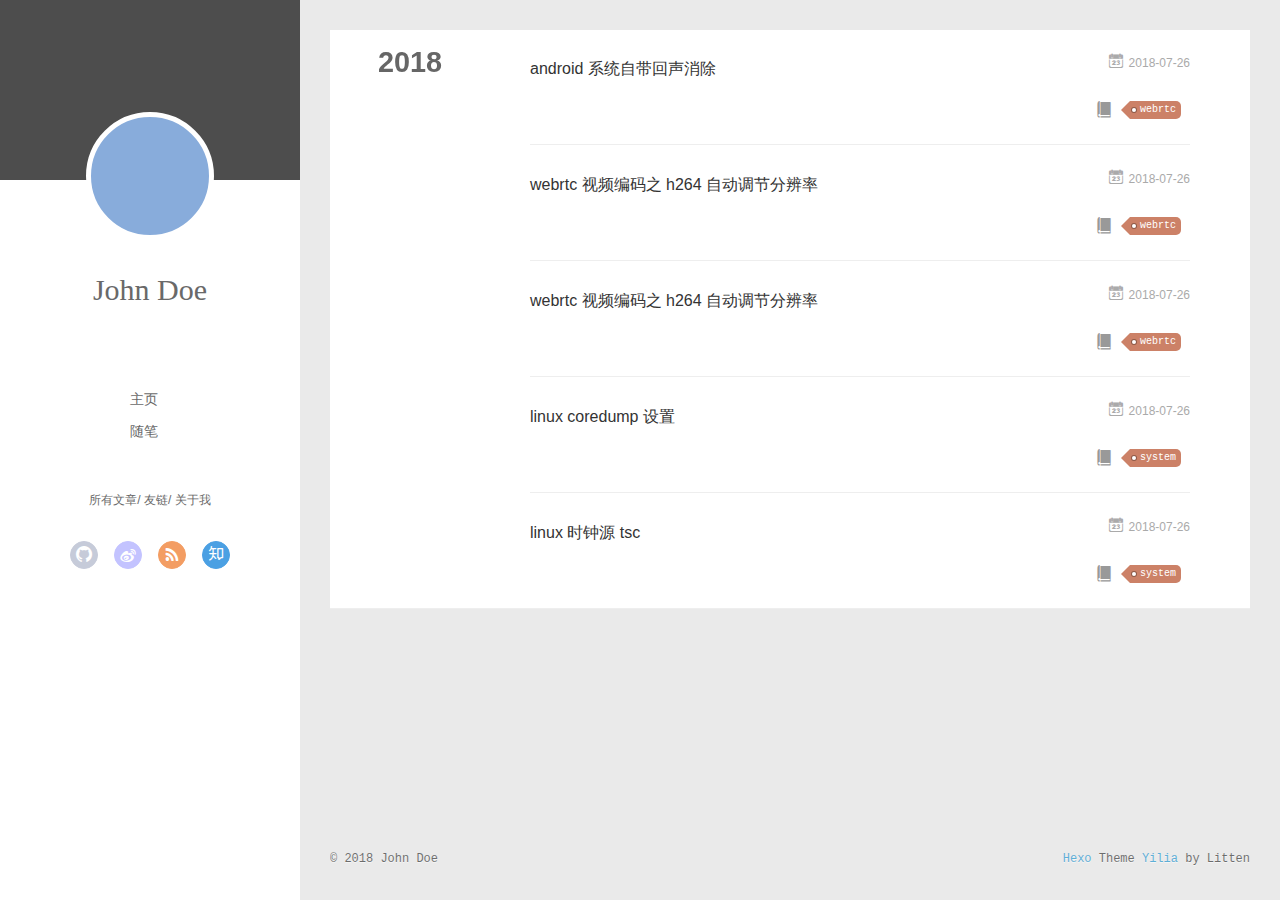
==== commit 6391377d: "Site updated: 2018-07-26 19:26:08" ====
--- a/archives/index.html
+++ b/archives/index.html
@@ -5,12 +5,12 @@
   
   <meta name="renderer" content="webkit">
   <meta http-equiv="X-UA-Compatible" content="IE=edge" >
-  <link rel="dns-prefetch" href="http://yoursite.com">
+  <link rel="dns-prefetch" href="http://www.newrtc.com">
   <title>Archives | Hexo</title>
   <meta name="viewport" content="width=device-width, initial-scale=1, maximum-scale=1">
   <meta property="og:type" content="website">
 <meta property="og:title" content="Hexo">
-<meta property="og:url" content="http://yoursite.com/archives/index.html">
+<meta property="og:url" content="http://www.newrtc.com/archives/index.html">
 <meta property="og:site_name" content="Hexo">
 <meta property="og:locale" content="default">
 <meta name="twitter:card" content="summary">
@@ -167,20 +167,183 @@
   <div class="archive-article-inner">
     <header class="archive-article-header">
       	<div class="article-meta">
-	      	<a href="/2018/07/26/hello-world/" class="archive-article-date">
-  	<time datetime="2018-07-26T09:28:19.335Z" itemprop="datePublished"><i class="icon-calendar icon"></i>2018-07-26</time>
+	      	<a href="/2018/07/26/webrtc/2017-10-25-android system echo/" class="archive-article-date">
+  	<time datetime="2018-07-26T11:25:14.071Z" itemprop="datePublished"><i class="icon-calendar icon"></i>2018-07-26</time>
 </a>
         </div>
     	 
   
     <h1 itemprop="name">
-      <a class="archive-article-title" href="/2018/07/26/hello-world/">Hello World</a>
+      <a class="archive-article-title" href="/2018/07/26/webrtc/2017-10-25-android system echo/">android 系统自带回声消除</a>
     </h1>
   
 
         <div class="article-info info-on-right">
           
           
+	<div class="article-category tagcloud">
+		<i class="icon-book icon"></i>
+		<ul class="article-tag-list">
+			 
+        		<li class="article-tag-list-item">
+        			<a href="/categories/webrtc//" class="article-tag-list-link color2">webrtc</a>
+        		</li>
+      		
+		</ul>
+	</div>
+
+
+        </div>
+        <div class="clearfix"></div>
+    </header>
+  </div>
+</article>
+  
+    
+    
+    <article class="archive-article archive-type-post">
+  <div class="archive-article-inner">
+    <header class="archive-article-header">
+      	<div class="article-meta">
+	      	<a href="/2018/07/26/webrtc/2017-10-19-webrtc openh264-2/" class="archive-article-date">
+  	<time datetime="2018-07-26T11:25:14.059Z" itemprop="datePublished"><i class="icon-calendar icon"></i>2018-07-26</time>
+</a>
+        </div>
+    	 
+  
+    <h1 itemprop="name">
+      <a class="archive-article-title" href="/2018/07/26/webrtc/2017-10-19-webrtc openh264-2/">webrtc 视频编码之 h264 自动调节分辨率</a>
+    </h1>
+  
+
+        <div class="article-info info-on-right">
+          
+          
+	<div class="article-category tagcloud">
+		<i class="icon-book icon"></i>
+		<ul class="article-tag-list">
+			 
+        		<li class="article-tag-list-item">
+        			<a href="/categories/webrtc//" class="article-tag-list-link color2">webrtc</a>
+        		</li>
+      		
+		</ul>
+	</div>
+
+
+        </div>
+        <div class="clearfix"></div>
+    </header>
+  </div>
+</article>
+  
+    
+    
+    <article class="archive-article archive-type-post">
+  <div class="archive-article-inner">
+    <header class="archive-article-header">
+      	<div class="article-meta">
+	      	<a href="/2018/07/26/webrtc/2017-10-15-webrtc openh264-1/" class="archive-article-date">
+  	<time datetime="2018-07-26T11:25:14.041Z" itemprop="datePublished"><i class="icon-calendar icon"></i>2018-07-26</time>
+</a>
+        </div>
+    	 
+  
+    <h1 itemprop="name">
+      <a class="archive-article-title" href="/2018/07/26/webrtc/2017-10-15-webrtc openh264-1/">webrtc 视频编码之 h264 自动调节分辨率</a>
+    </h1>
+  
+
+        <div class="article-info info-on-right">
+          
+          
+	<div class="article-category tagcloud">
+		<i class="icon-book icon"></i>
+		<ul class="article-tag-list">
+			 
+        		<li class="article-tag-list-item">
+        			<a href="/categories/webrtc//" class="article-tag-list-link color2">webrtc</a>
+        		</li>
+      		
+		</ul>
+	</div>
+
+
+        </div>
+        <div class="clearfix"></div>
+    </header>
+  </div>
+</article>
+  
+    
+    
+    <article class="archive-article archive-type-post">
+  <div class="archive-article-inner">
+    <header class="archive-article-header">
+      	<div class="article-meta">
+	      	<a href="/2018/07/26/system/2017-10-24-linux coredump/" class="archive-article-date">
+  	<time datetime="2018-07-26T11:25:14.030Z" itemprop="datePublished"><i class="icon-calendar icon"></i>2018-07-26</time>
+</a>
+        </div>
+    	 
+  
+    <h1 itemprop="name">
+      <a class="archive-article-title" href="/2018/07/26/system/2017-10-24-linux coredump/">linux coredump 设置</a>
+    </h1>
+  
+
+        <div class="article-info info-on-right">
+          
+          
+	<div class="article-category tagcloud">
+		<i class="icon-book icon"></i>
+		<ul class="article-tag-list">
+			 
+        		<li class="article-tag-list-item">
+        			<a href="/categories/system//" class="article-tag-list-link color2">system</a>
+        		</li>
+      		
+		</ul>
+	</div>
+
+
+        </div>
+        <div class="clearfix"></div>
+    </header>
+  </div>
+</article>
+  
+    
+    
+    <article class="archive-article archive-type-post">
+  <div class="archive-article-inner">
+    <header class="archive-article-header">
+      	<div class="article-meta">
+	      	<a href="/2018/07/26/system/2017-10-12-linux timer tsc/" class="archive-article-date">
+  	<time datetime="2018-07-26T11:25:14.012Z" itemprop="datePublished"><i class="icon-calendar icon"></i>2018-07-26</time>
+</a>
+        </div>
+    	 
+  
+    <h1 itemprop="name">
+      <a class="archive-article-title" href="/2018/07/26/system/2017-10-12-linux timer tsc/">linux 时钟源 tsc</a>
+    </h1>
+  
+
+        <div class="article-info info-on-right">
+          
+          
+	<div class="article-category tagcloud">
+		<i class="icon-book icon"></i>
+		<ul class="article-tag-list">
+			 
+        		<li class="article-tag-list-item">
+        			<a href="/categories/system//" class="article-tag-list-link color2">system</a>
+        		</li>
+      		
+		</ul>
+	</div>
+
 
         </div>
         <div class="clearfix"></div>
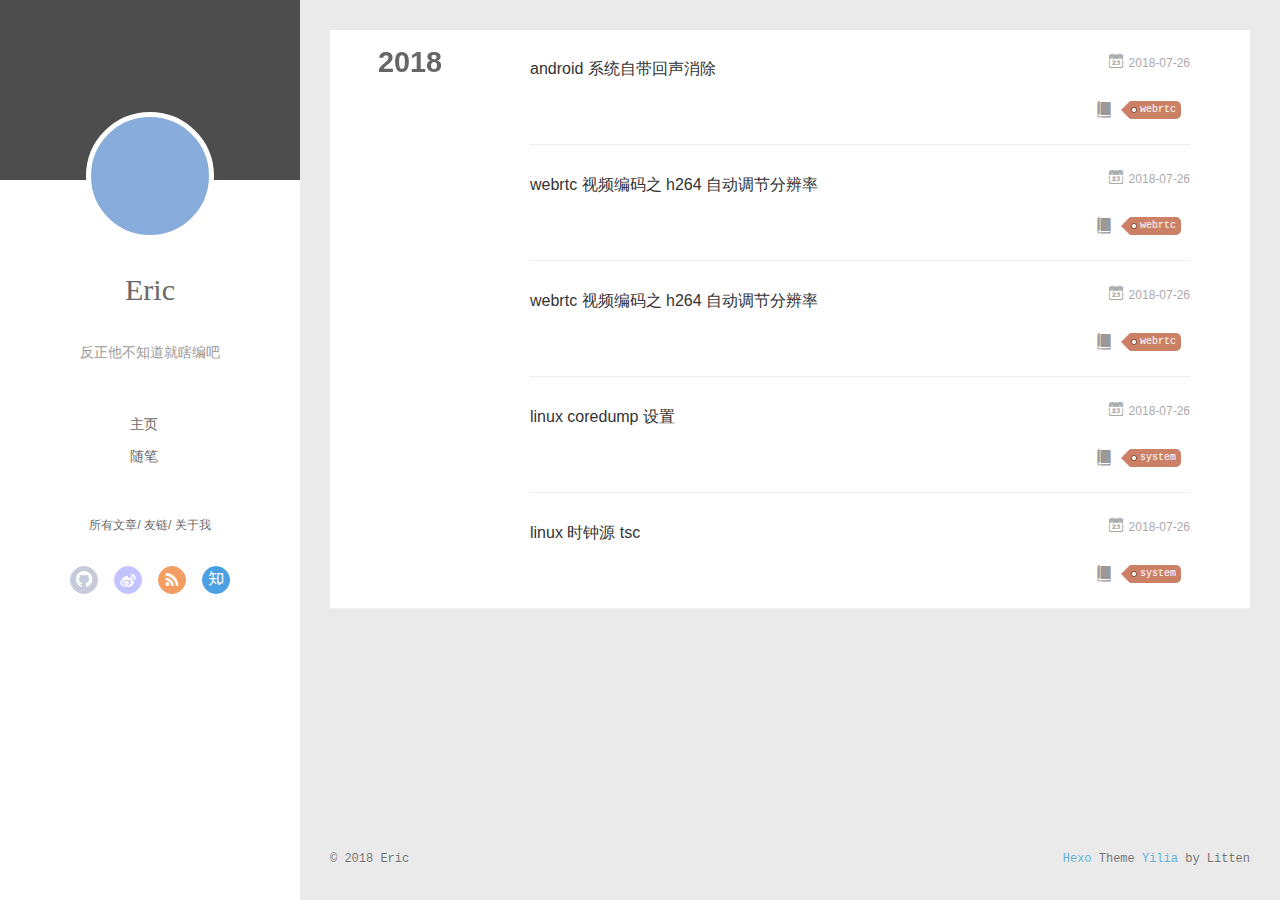
==== commit ecd8baec: "Site updated: 2018-07-26 19:42:04" ====
--- a/archives/index.html
+++ b/archives/index.html
@@ -6,17 +6,21 @@
   <meta name="renderer" content="webkit">
   <meta http-equiv="X-UA-Compatible" content="IE=edge" >
   <link rel="dns-prefetch" href="http://www.newrtc.com">
-  <title>Archives | Hexo</title>
+  <title>Archives | newrtc</title>
   <meta name="viewport" content="width=device-width, initial-scale=1, maximum-scale=1">
-  <meta property="og:type" content="website">
-<meta property="og:title" content="Hexo">
+  <meta name="description" content="努力了这么久，但凡有点儿天赋，也该有些成功迹象了。">
+<meta name="keywords" content="webrtc 音视频 魔鬼">
+<meta property="og:type" content="website">
+<meta property="og:title" content="newrtc">
 <meta property="og:url" content="http://www.newrtc.com/archives/index.html">
-<meta property="og:site_name" content="Hexo">
+<meta property="og:site_name" content="newrtc">
+<meta property="og:description" content="努力了这么久，但凡有点儿天赋，也该有些成功迹象了。">
 <meta property="og:locale" content="default">
 <meta name="twitter:card" content="summary">
-<meta name="twitter:title" content="Hexo">
-  
-    <link rel="alternative" href="/atom.xml" title="Hexo" type="application/atom+xml">
+<meta name="twitter:title" content="newrtc">
+<meta name="twitter:description" content="努力了这么久，但凡有点儿天赋，也该有些成功迹象了。">
+  
+    <link rel="alternative" href="/atom.xml" title="newrtc" type="application/atom+xml">
   
   
     <link rel="icon" href="/favicon.png">
@@ -46,8 +50,10 @@
 			<img src="" class="js-avatar">
 		</a>
 		<hgroup>
-		  <h1 class="header-author"><a href="/">John Doe</a></h1>
+		  <h1 class="header-author"><a href="/">Eric</a></h1>
 		</hgroup>
+		
+		<p class="header-subtitle">反正他不知道就瞎编吧</p>
 		
 
 		<nav class="header-menu">
@@ -104,8 +110,10 @@
 				<img src="" class="js-avatar">
 			</div>
 			<hgroup>
-			  <h1 class="header-author js-header-author">John Doe</h1>
+			  <h1 class="header-author js-header-author">Eric</h1>
 			</hgroup>
+			
+			<p class="header-subtitle"><i class="icon icon-quo-left"></i>反正他不知道就瞎编吧<i class="icon icon-quo-right"></i></p>
 			
 			
 			
@@ -365,7 +373,7 @@
   <div class="outer">
     <div id="footer-info">
     	<div class="footer-left">
-    		&copy; 2018 John Doe
+    		&copy; 2018 Eric
     	</div>
       	<div class="footer-right">
       		<a href="http://hexo.io/" target="_blank">Hexo</a>  Theme <a href="https://github.com/litten/hexo-theme-yilia" target="_blank">Yilia</a> by Litten
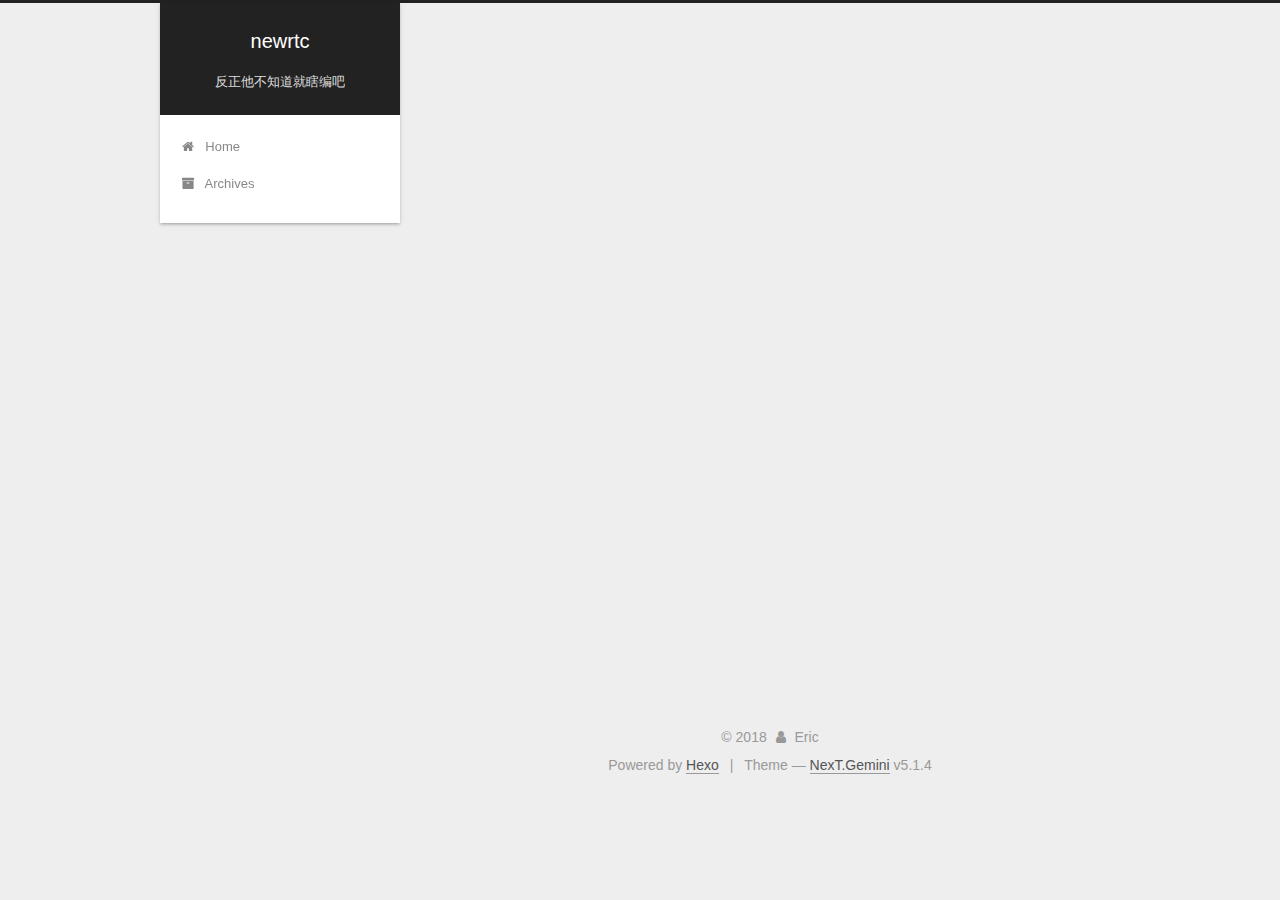
==== commit 5e8200e3: "Site updated: 2018-07-27 11:26:45" ====
--- a/archives/index.html
+++ b/archives/index.html
@@ -1,14 +1,85 @@
 <!DOCTYPE html>
-<html>
+
+
+
+  
+
+
+<html class="theme-next gemini use-motion" lang="">
 <head>
-  <meta charset="utf-8">
-  
-  <meta name="renderer" content="webkit">
-  <meta http-equiv="X-UA-Compatible" content="IE=edge" >
-  <link rel="dns-prefetch" href="http://www.newrtc.com">
-  <title>Archives | newrtc</title>
-  <meta name="viewport" content="width=device-width, initial-scale=1, maximum-scale=1">
-  <meta name="description" content="努力了这么久，但凡有点儿天赋，也该有些成功迹象了。">
+  <meta charset="UTF-8"/>
+<meta http-equiv="X-UA-Compatible" content="IE=edge" />
+<meta name="viewport" content="width=device-width, initial-scale=1, maximum-scale=1"/>
+<meta name="theme-color" content="#222">
+
+
+
+
+
+
+
+
+
+<meta http-equiv="Cache-Control" content="no-transform" />
+<meta http-equiv="Cache-Control" content="no-siteapp" />
+
+
+
+
+
+
+
+
+
+
+
+
+
+
+
+
+  
+  
+  <link href="/lib/fancybox/source/jquery.fancybox.css?v=2.1.5" rel="stylesheet" type="text/css" />
+
+
+
+
+
+
+
+<link href="/lib/font-awesome/css/font-awesome.min.css?v=4.6.2" rel="stylesheet" type="text/css" />
+
+<link href="/css/main.css?v=5.1.4" rel="stylesheet" type="text/css" />
+
+
+  <link rel="apple-touch-icon" sizes="180x180" href="/images/apple-touch-icon-next.png?v=5.1.4">
+
+
+  <link rel="icon" type="image/png" sizes="32x32" href="/images/favicon-32x32-next.png?v=5.1.4">
+
+
+  <link rel="icon" type="image/png" sizes="16x16" href="/images/favicon-16x16-next.png?v=5.1.4">
+
+
+  <link rel="mask-icon" href="/images/logo.svg?v=5.1.4" color="#222">
+
+
+
+
+
+  <meta name="keywords" content="Hexo, NexT" />
+
+
+
+
+
+
+
+
+
+
+<meta name="description" content="努力了这么久，但凡有点儿天赋，也该有些成功迹象了。">
 <meta name="keywords" content="webrtc 音视频 魔鬼">
 <meta property="og:type" content="website">
 <meta property="og:title" content="newrtc">
@@ -19,596 +90,630 @@
 <meta name="twitter:card" content="summary">
 <meta name="twitter:title" content="newrtc">
 <meta name="twitter:description" content="努力了这么久，但凡有点儿天赋，也该有些成功迹象了。">
-  
-    <link rel="alternative" href="/atom.xml" title="newrtc" type="application/atom+xml">
-  
-  
-    <link rel="icon" href="/favicon.png">
-  
-  <link rel="stylesheet" type="text/css" href="/./main.0cf68a.css">
-  <style type="text/css">
-  
-    #container.show {
-      background: linear-gradient(200deg,#a0cfe4,#e8c37e);
+
+
+
+<script type="text/javascript" id="hexo.configurations">
+  var NexT = window.NexT || {};
+  var CONFIG = {
+    root: '/',
+    scheme: 'Gemini',
+    version: '5.1.4',
+    sidebar: {"position":"left","display":"post","offset":12,"b2t":false,"scrollpercent":false,"onmobile":false},
+    fancybox: true,
+    tabs: true,
+    motion: {"enable":true,"async":false,"transition":{"post_block":"fadeIn","post_header":"slideDownIn","post_body":"slideDownIn","coll_header":"slideLeftIn","sidebar":"slideUpIn"}},
+    duoshuo: {
+      userId: '0',
+      author: 'Author'
+    },
+    algolia: {
+      applicationID: '',
+      apiKey: '',
+      indexName: '',
+      hits: {"per_page":10},
+      labels: {"input_placeholder":"Search for Posts","hits_empty":"We didn't find any results for the search: ${query}","hits_stats":"${hits} results found in ${time} ms"}
     }
-  </style>
-  
-
-  
+  };
+</script>
+
+
+
+  <link rel="canonical" href="http://www.newrtc.com/archives/"/>
+
+
+
+
+
+  <title>Archive | newrtc</title>
+  
+
+
+
+
+
+
+
 
 </head>
 
-<body>
-  <div id="container" q-class="show:isCtnShow">
-    <canvas id="anm-canvas" class="anm-canvas"></canvas>
-    <div class="left-col" q-class="show:isShow">
-      
-<div class="overlay" style="background: #4d4d4d"></div>
-<div class="intrude-less">
-	<header id="header" class="inner">
-		<a href="/" class="profilepic">
-			<img src="" class="js-avatar">
-		</a>
-		<hgroup>
-		  <h1 class="header-author"><a href="/">Eric</a></h1>
-		</hgroup>
-		
-		<p class="header-subtitle">反正他不知道就瞎编吧</p>
-		
-
-		<nav class="header-menu">
-			<ul>
-			
-				<li><a href="/">主页</a></li>
-	        
-				<li><a href="/tags/随笔/">随笔</a></li>
-	        
-			</ul>
-		</nav>
-		<nav class="header-smart-menu">
-    		
-    			
-    			<a q-on="click: openSlider(e, 'innerArchive')" href="javascript:void(0)">所有文章</a>
-    			
-            
-    			
-    			<a q-on="click: openSlider(e, 'friends')" href="javascript:void(0)">友链</a>
-    			
-            
-    			
-    			<a q-on="click: openSlider(e, 'aboutme')" href="javascript:void(0)">关于我</a>
-    			
-            
-		</nav>
-		<nav class="header-nav">
-			<div class="social">
-				
-					<a class="github" target="_blank" href="#" title="github"><i class="icon-github"></i></a>
-		        
-					<a class="weibo" target="_blank" href="#" title="weibo"><i class="icon-weibo"></i></a>
-		        
-					<a class="rss" target="_blank" href="#" title="rss"><i class="icon-rss"></i></a>
-		        
-					<a class="zhihu" target="_blank" href="#" title="zhihu"><i class="icon-zhihu"></i></a>
-		        
-			</div>
-		</nav>
-	</header>		
+<body itemscope itemtype="http://schema.org/WebPage" lang="default">
+
+  
+  
+    
+  
+
+  <div class="container sidebar-position-left page-archive">
+    <div class="headband"></div>
+
+    <header id="header" class="header" itemscope itemtype="http://schema.org/WPHeader">
+      <div class="header-inner"><div class="site-brand-wrapper">
+  <div class="site-meta ">
+    
+
+    <div class="custom-logo-site-title">
+      <a href="/"  class="brand" rel="start">
+        <span class="logo-line-before"><i></i></span>
+        <span class="site-title">newrtc</span>
+        <span class="logo-line-after"><i></i></span>
+      </a>
+    </div>
+      
+        <p class="site-subtitle">反正他不知道就瞎编吧</p>
+      
+  </div>
+
+  <div class="site-nav-toggle">
+    <button>
+      <span class="btn-bar"></span>
+      <span class="btn-bar"></span>
+      <span class="btn-bar"></span>
+    </button>
+  </div>
 </div>
 
-    </div>
-    <div class="mid-col" q-class="show:isShow,hide:isShow|isFalse">
-      
-<nav id="mobile-nav">
-  	<div class="overlay js-overlay" style="background: #4d4d4d"></div>
-	<div class="btnctn js-mobile-btnctn">
-  		<div class="slider-trigger list" q-on="click: openSlider(e)"><i class="icon icon-sort"></i></div>
-	</div>
-	<div class="intrude-less">
-		<header id="header" class="inner">
-			<div class="profilepic">
-				<img src="" class="js-avatar">
-			</div>
-			<hgroup>
-			  <h1 class="header-author js-header-author">Eric</h1>
-			</hgroup>
-			
-			<p class="header-subtitle"><i class="icon icon-quo-left"></i>反正他不知道就瞎编吧<i class="icon icon-quo-right"></i></p>
-			
-			
-			
-				
-			
-				
-			
-			
-			
-			<nav class="header-nav">
-				<div class="social">
-					
-						<a class="github" target="_blank" href="#" title="github"><i class="icon-github"></i></a>
-			        
-						<a class="weibo" target="_blank" href="#" title="weibo"><i class="icon-weibo"></i></a>
-			        
-						<a class="rss" target="_blank" href="#" title="rss"><i class="icon-rss"></i></a>
-			        
-						<a class="zhihu" target="_blank" href="#" title="zhihu"><i class="icon-zhihu"></i></a>
-			        
-				</div>
-			</nav>
-
-			<nav class="header-menu js-header-menu">
-				<ul style="width: 50%">
-				
-				
-					<li style="width: 50%"><a href="/">主页</a></li>
-		        
-					<li style="width: 50%"><a href="/tags/随笔/">随笔</a></li>
-		        
-				</ul>
-			</nav>
-		</header>				
-	</div>
-	<div class="mobile-mask" style="display:none" q-show="isShow"></div>
+<nav class="site-nav">
+  
+
+  
+    <ul id="menu" class="menu">
+      
+        
+        <li class="menu-item menu-item-home">
+          <a href="/" rel="section">
+            
+              <i class="menu-item-icon fa fa-fw fa-home"></i> <br />
+            
+            Home
+          </a>
+        </li>
+      
+        
+        <li class="menu-item menu-item-archives">
+          <a href="/archives/" rel="section">
+            
+              <i class="menu-item-icon fa fa-fw fa-archive"></i> <br />
+            
+            Archives
+          </a>
+        </li>
+      
+
+      
+    </ul>
+  
+
+  
 </nav>
 
-      <div id="wrapper" class="body-wrap">
-        <div class="menu-l">
-          <div class="canvas-wrap">
-            <canvas data-colors="#eaeaea" data-sectionHeight="100" data-contentId="js-content" id="myCanvas1" class="anm-canvas"></canvas>
+
+
+ </div>
+    </header>
+
+    <main id="main" class="main">
+      <div class="main-inner">
+        <div class="content-wrap">
+          <div id="content" class="content">
+            
+
+  
+  
+  
+  <div class="post-block archive">
+    <div id="posts" class="posts-collapse">
+      <span class="archive-move-on"></span>
+
+      <span class="archive-page-counter">
+        
+        
+        
+          
+        
+        Um..! 5 posts in total. Keep on posting.
+      </span>
+
+      
+
+        
+        
+        
+
+        
+          
+          <div class="collection-title">
+            <h1 class="archive-year" id="archive-year-2018">2018</h1>
           </div>
-          <div id="js-content" class="content-ll">
-            
-  
-  
-    
-    
-      
-      
-      <section class="archives-wrap">
-        <div class="archive-year-wrap">
-          <a href="/archives/2018" class="archive-year">2018</a>
-        </div>
-        <div class="archives">
-    
-    <article class="archive-article archive-type-post">
-  <div class="archive-article-inner">
-    <header class="archive-article-header">
-      	<div class="article-meta">
-	      	<a href="/2018/07/26/webrtc/2017-10-25-android system echo/" class="archive-article-date">
-  	<time datetime="2018-07-26T11:25:14.071Z" itemprop="datePublished"><i class="icon-calendar icon"></i>2018-07-26</time>
-</a>
-        </div>
-    	 
-  
-    <h1 itemprop="name">
-      <a class="archive-article-title" href="/2018/07/26/webrtc/2017-10-25-android system echo/">android 系统自带回声消除</a>
-    </h1>
-  
-
-        <div class="article-info info-on-right">
-          
-          
-	<div class="article-category tagcloud">
-		<i class="icon-book icon"></i>
-		<ul class="article-tag-list">
-			 
-        		<li class="article-tag-list-item">
-        			<a href="/categories/webrtc//" class="article-tag-list-link color2">webrtc</a>
-        		</li>
-      		
-		</ul>
-	</div>
-
-
-        </div>
-        <div class="clearfix"></div>
+        
+        
+
+        
+
+  <article class="post post-type-normal" itemscope itemtype="http://schema.org/Article">
+    <header class="post-header">
+
+      <h2 class="post-title">
+        
+            <a class="post-title-link" href="/2018/07/26/webrtc/2017-10-25-android system echo/" itemprop="url">
+              
+                <span itemprop="name">android 系统自带回声消除</span>
+              
+            </a>
+        
+      </h2>
+
+      <div class="post-meta">
+        <time class="post-time" itemprop="dateCreated"
+              datetime="2018-07-26T19:25:14+08:00"
+              content="2018-07-26" >
+          07-26
+        </time>
+      </div>
+
     </header>
-  </div>
-</article>
-  
-    
-    
-    <article class="archive-article archive-type-post">
-  <div class="archive-article-inner">
-    <header class="archive-article-header">
-      	<div class="article-meta">
-	      	<a href="/2018/07/26/webrtc/2017-10-19-webrtc openh264-2/" class="archive-article-date">
-  	<time datetime="2018-07-26T11:25:14.059Z" itemprop="datePublished"><i class="icon-calendar icon"></i>2018-07-26</time>
-</a>
-        </div>
-    	 
-  
-    <h1 itemprop="name">
-      <a class="archive-article-title" href="/2018/07/26/webrtc/2017-10-19-webrtc openh264-2/">webrtc 视频编码之 h264 自动调节分辨率</a>
-    </h1>
-  
-
-        <div class="article-info info-on-right">
-          
-          
-	<div class="article-category tagcloud">
-		<i class="icon-book icon"></i>
-		<ul class="article-tag-list">
-			 
-        		<li class="article-tag-list-item">
-        			<a href="/categories/webrtc//" class="article-tag-list-link color2">webrtc</a>
-        		</li>
-      		
-		</ul>
-	</div>
-
-
-        </div>
-        <div class="clearfix"></div>
+  </article>
+
+
+
+      
+
+        
+        
+        
+
+        
+        
+
+        
+
+  <article class="post post-type-normal" itemscope itemtype="http://schema.org/Article">
+    <header class="post-header">
+
+      <h2 class="post-title">
+        
+            <a class="post-title-link" href="/2018/07/26/webrtc/2017-10-19-webrtc openh264-2/" itemprop="url">
+              
+                <span itemprop="name">webrtc 视频编码之 h264 自动调节分辨率</span>
+              
+            </a>
+        
+      </h2>
+
+      <div class="post-meta">
+        <time class="post-time" itemprop="dateCreated"
+              datetime="2018-07-26T19:25:14+08:00"
+              content="2018-07-26" >
+          07-26
+        </time>
+      </div>
+
     </header>
-  </div>
-</article>
-  
-    
-    
-    <article class="archive-article archive-type-post">
-  <div class="archive-article-inner">
-    <header class="archive-article-header">
-      	<div class="article-meta">
-	      	<a href="/2018/07/26/webrtc/2017-10-15-webrtc openh264-1/" class="archive-article-date">
-  	<time datetime="2018-07-26T11:25:14.041Z" itemprop="datePublished"><i class="icon-calendar icon"></i>2018-07-26</time>
-</a>
-        </div>
-    	 
-  
-    <h1 itemprop="name">
-      <a class="archive-article-title" href="/2018/07/26/webrtc/2017-10-15-webrtc openh264-1/">webrtc 视频编码之 h264 自动调节分辨率</a>
-    </h1>
-  
-
-        <div class="article-info info-on-right">
-          
-          
-	<div class="article-category tagcloud">
-		<i class="icon-book icon"></i>
-		<ul class="article-tag-list">
-			 
-        		<li class="article-tag-list-item">
-        			<a href="/categories/webrtc//" class="article-tag-list-link color2">webrtc</a>
-        		</li>
-      		
-		</ul>
-	</div>
-
-
-        </div>
-        <div class="clearfix"></div>
+  </article>
+
+
+
+      
+
+        
+        
+        
+
+        
+        
+
+        
+
+  <article class="post post-type-normal" itemscope itemtype="http://schema.org/Article">
+    <header class="post-header">
+
+      <h2 class="post-title">
+        
+            <a class="post-title-link" href="/2018/07/26/webrtc/2017-10-15-webrtc openh264-1/" itemprop="url">
+              
+                <span itemprop="name">webrtc 视频编码之 h264 自动调节分辨率</span>
+              
+            </a>
+        
+      </h2>
+
+      <div class="post-meta">
+        <time class="post-time" itemprop="dateCreated"
+              datetime="2018-07-26T19:25:14+08:00"
+              content="2018-07-26" >
+          07-26
+        </time>
+      </div>
+
     </header>
-  </div>
-</article>
-  
-    
-    
-    <article class="archive-article archive-type-post">
-  <div class="archive-article-inner">
-    <header class="archive-article-header">
-      	<div class="article-meta">
-	      	<a href="/2018/07/26/system/2017-10-24-linux coredump/" class="archive-article-date">
-  	<time datetime="2018-07-26T11:25:14.030Z" itemprop="datePublished"><i class="icon-calendar icon"></i>2018-07-26</time>
-</a>
-        </div>
-    	 
-  
-    <h1 itemprop="name">
-      <a class="archive-article-title" href="/2018/07/26/system/2017-10-24-linux coredump/">linux coredump 设置</a>
-    </h1>
-  
-
-        <div class="article-info info-on-right">
-          
-          
-	<div class="article-category tagcloud">
-		<i class="icon-book icon"></i>
-		<ul class="article-tag-list">
-			 
-        		<li class="article-tag-list-item">
-        			<a href="/categories/system//" class="article-tag-list-link color2">system</a>
-        		</li>
-      		
-		</ul>
-	</div>
-
-
-        </div>
-        <div class="clearfix"></div>
+  </article>
+
+
+
+      
+
+        
+        
+        
+
+        
+        
+
+        
+
+  <article class="post post-type-normal" itemscope itemtype="http://schema.org/Article">
+    <header class="post-header">
+
+      <h2 class="post-title">
+        
+            <a class="post-title-link" href="/2018/07/26/system/2017-10-24-linux coredump/" itemprop="url">
+              
+                <span itemprop="name">linux coredump 设置</span>
+              
+            </a>
+        
+      </h2>
+
+      <div class="post-meta">
+        <time class="post-time" itemprop="dateCreated"
+              datetime="2018-07-26T19:25:14+08:00"
+              content="2018-07-26" >
+          07-26
+        </time>
+      </div>
+
     </header>
-  </div>
-</article>
-  
-    
-    
-    <article class="archive-article archive-type-post">
-  <div class="archive-article-inner">
-    <header class="archive-article-header">
-      	<div class="article-meta">
-	      	<a href="/2018/07/26/system/2017-10-12-linux timer tsc/" class="archive-article-date">
-  	<time datetime="2018-07-26T11:25:14.012Z" itemprop="datePublished"><i class="icon-calendar icon"></i>2018-07-26</time>
-</a>
-        </div>
-    	 
-  
-    <h1 itemprop="name">
-      <a class="archive-article-title" href="/2018/07/26/system/2017-10-12-linux timer tsc/">linux 时钟源 tsc</a>
-    </h1>
-  
-
-        <div class="article-info info-on-right">
-          
-          
-	<div class="article-category tagcloud">
-		<i class="icon-book icon"></i>
-		<ul class="article-tag-list">
-			 
-        		<li class="article-tag-list-item">
-        			<a href="/categories/system//" class="article-tag-list-link color2">system</a>
-        		</li>
-      		
-		</ul>
-	</div>
-
-
-        </div>
-        <div class="clearfix"></div>
+  </article>
+
+
+
+      
+
+        
+        
+        
+
+        
+        
+
+        
+
+  <article class="post post-type-normal" itemscope itemtype="http://schema.org/Article">
+    <header class="post-header">
+
+      <h2 class="post-title">
+        
+            <a class="post-title-link" href="/2018/07/26/system/2017-10-12-linux timer tsc/" itemprop="url">
+              
+                <span itemprop="name">linux 时钟源 tsc</span>
+              
+            </a>
+        
+      </h2>
+
+      <div class="post-meta">
+        <time class="post-time" itemprop="dateCreated"
+              datetime="2018-07-26T19:25:14+08:00"
+              content="2018-07-26" >
+          07-26
+        </time>
+      </div>
+
     </header>
-  </div>
-</article>
-  
-  
-    </div></section>
-  
-
-    
-
-
-          </div>
-        </div>
-      </div>
-      <footer id="footer">
-  <div class="outer">
-    <div id="footer-info">
-    	<div class="footer-left">
-    		&copy; 2018 Eric
-    	</div>
-      	<div class="footer-right">
-      		<a href="http://hexo.io/" target="_blank">Hexo</a>  Theme <a href="https://github.com/litten/hexo-theme-yilia" target="_blank">Yilia</a> by Litten
-      	</div>
+  </article>
+
+
+
+      
+
     </div>
   </div>
-</footer>
+  
+  
+  
+
+  
+
+
+
+          </div>
+          
+
+
+          
+
+        </div>
+        
+          
+  
+  <div class="sidebar-toggle">
+    <div class="sidebar-toggle-line-wrap">
+      <span class="sidebar-toggle-line sidebar-toggle-line-first"></span>
+      <span class="sidebar-toggle-line sidebar-toggle-line-middle"></span>
+      <span class="sidebar-toggle-line sidebar-toggle-line-last"></span>
     </div>
-    <script>
-	var yiliaConfig = {
-		mathjax: false,
-		isHome: false,
-		isPost: false,
-		isArchive: true,
-		isTag: false,
-		isCategory: false,
-		open_in_new: false,
-		toc_hide_index: true,
-		root: "/",
-		innerArchive: true,
-		showTags: false
-	}
+  </div>
+
+  <aside id="sidebar" class="sidebar">
+    
+    <div class="sidebar-inner">
+
+      
+
+      
+
+      <section class="site-overview-wrap sidebar-panel sidebar-panel-active">
+        <div class="site-overview">
+          <div class="site-author motion-element" itemprop="author" itemscope itemtype="http://schema.org/Person">
+            
+              <p class="site-author-name" itemprop="name">Eric</p>
+              <p class="site-description motion-element" itemprop="description">努力了这么久，但凡有点儿天赋，也该有些成功迹象了。</p>
+          </div>
+
+          <nav class="site-state motion-element">
+
+            
+              <div class="site-state-item site-state-posts">
+              
+                <a href="/archives/">
+              
+                  <span class="site-state-item-count">5</span>
+                  <span class="site-state-item-name">posts</span>
+                </a>
+              </div>
+            
+
+            
+              
+              
+              <div class="site-state-item site-state-categories">
+                
+                  <span class="site-state-item-count">2</span>
+                  <span class="site-state-item-name">categories</span>
+                
+              </div>
+            
+
+            
+
+          </nav>
+
+          
+
+          
+
+          
+          
+
+          
+          
+
+          
+
+        </div>
+      </section>
+
+      
+
+      
+
+    </div>
+  </aside>
+
+
+        
+      </div>
+    </main>
+
+    <footer id="footer" class="footer">
+      <div class="footer-inner">
+        <div class="copyright">&copy; <span itemprop="copyrightYear">2018</span>
+  <span class="with-love">
+    <i class="fa fa-user"></i>
+  </span>
+  <span class="author" itemprop="copyrightHolder">Eric</span>
+
+  
+</div>
+
+
+  <div class="powered-by">Powered by <a class="theme-link" target="_blank" href="https://hexo.io">Hexo</a></div>
+
+
+
+  <span class="post-meta-divider">|</span>
+
+
+
+  <div class="theme-info">Theme &mdash; <a class="theme-link" target="_blank" href="https://github.com/iissnan/hexo-theme-next">NexT.Gemini</a> v5.1.4</div>
+
+
+
+
+        
+
+
+
+
+
+
+
+        
+      </div>
+    </footer>
+
+    
+      <div class="back-to-top">
+        <i class="fa fa-arrow-up"></i>
+        
+      </div>
+    
+
+    
+
+  </div>
+
+  
+
+<script type="text/javascript">
+  if (Object.prototype.toString.call(window.Promise) !== '[object Function]') {
+    window.Promise = null;
+  }
 </script>
 
-<script>!function(t){function n(e){if(r[e])return r[e].exports;var i=r[e]={exports:{},id:e,loaded:!1};return t[e].call(i.exports,i,i.exports,n),i.loaded=!0,i.exports}var r={};n.m=t,n.c=r,n.p="./",n(0)}([function(t,n,r){r(195),t.exports=r(191)},function(t,n,r){var e=r(3),i=r(52),o=r(27),u=r(28),c=r(53),f="prototype",a=function(t,n,r){var s,l,h,v,p=t&a.F,d=t&a.G,y=t&a.S,g=t&a.P,b=t&a.B,m=d?e:y?e[n]||(e[n]={}):(e[n]||{})[f],x=d?i:i[n]||(i[n]={}),w=x[f]||(x[f]={});d&&(r=n);for(s in r)l=!p&&m&&void 0!==m[s],h=(l?m:r)[s],v=b&&l?c(h,e):g&&"function"==typeof h?c(Function.call,h):h,m&&u(m,s,h,t&a.U),x[s]!=h&&o(x,s,v),g&&w[s]!=h&&(w[s]=h)};e.core=i,a.F=1,a.G=2,a.S=4,a.P=8,a.B=16,a.W=32,a.U=64,a.R=128,t.exports=a},function(t,n,r){var e=r(6);t.exports=function(t){if(!e(t))throw TypeError(t+" is not an object!");return t}},function(t,n){var r=t.exports="undefined"!=typeof window&&window.Math==Math?window:"undefined"!=typeof self&&self.Math==Math?self:Function("return this")();"number"==typeof __g&&(__g=r)},function(t,n){t.exports=function(t){try{return!!t()}catch(t){return!0}}},function(t,n){var r=t.exports="undefined"!=typeof window&&window.Math==Math?window:"undefined"!=typeof self&&self.Math==Math?self:Function("return this")();"number"==typeof __g&&(__g=r)},function(t,n){t.exports=function(t){return"object"==typeof t?null!==t:"function"==typeof t}},function(t,n,r){var e=r(126)("wks"),i=r(76),o=r(3).Symbol,u="function"==typeof o;(t.exports=function(t){return e[t]||(e[t]=u&&o[t]||(u?o:i)("Symbol."+t))}).store=e},function(t,n){var r={}.hasOwnProperty;t.exports=function(t,n){return r.call(t,n)}},function(t,n,r){var e=r(94),i=r(33);t.exports=function(t){return e(i(t))}},function(t,n,r){t.exports=!r(4)(function(){return 7!=Object.defineProperty({},"a",{get:function(){return 7}}).a})},function(t,n,r){var e=r(2),i=r(167),o=r(50),u=Object.defineProperty;n.f=r(10)?Object.defineProperty:function(t,n,r){if(e(t),n=o(n,!0),e(r),i)try{return u(t,n,r)}catch(t){}if("get"in r||"set"in r)throw TypeError("Accessors not supported!");return"value"in r&&(t[n]=r.value),t}},function(t,n,r){t.exports=!r(18)(function(){return 7!=Object.defineProperty({},"a",{get:function(){return 7}}).a})},function(t,n,r){var e=r(14),i=r(22);t.exports=r(12)?function(t,n,r){return e.f(t,n,i(1,r))}:function(t,n,r){return t[n]=r,t}},function(t,n,r){var e=r(20),i=r(58),o=r(42),u=Object.defineProperty;n.f=r(12)?Object.defineProperty:function(t,n,r){if(e(t),n=o(n,!0),e(r),i)try{return u(t,n,r)}catch(t){}if("get"in r||"set"in r)throw TypeError("Accessors not supported!");return"value"in r&&(t[n]=r.value),t}},function(t,n,r){var e=r(40)("wks"),i=r(23),o=r(5).Symbol,u="function"==typeof o;(t.exports=function(t){return e[t]||(e[t]=u&&o[t]||(u?o:i)("Symbol."+t))}).store=e},function(t,n,r){var e=r(67),i=Math.min;t.exports=function(t){return t>0?i(e(t),9007199254740991):0}},function(t,n,r){var e=r(46);t.exports=function(t){return Object(e(t))}},function(t,n){t.exports=function(t){try{return!!t()}catch(t){return!0}}},function(t,n,r){var e=r(63),i=r(34);t.exports=Object.keys||function(t){return e(t,i)}},function(t,n,r){var e=r(21);t.exports=function(t){if(!e(t))throw TypeError(t+" is not an object!");return t}},function(t,n){t.exports=function(t){return"object"==typeof t?null!==t:"function"==typeof t}},function(t,n){t.exports=function(t,n){return{enumerable:!(1&t),configurable:!(2&t),writable:!(4&t),value:n}}},function(t,n){var r=0,e=Math.random();t.exports=function(t){return"Symbol(".concat(void 0===t?"":t,")_",(++r+e).toString(36))}},function(t,n){var r={}.hasOwnProperty;t.exports=function(t,n){return r.call(t,n)}},function(t,n){var r=t.exports={version:"2.4.0"};"number"==typeof __e&&(__e=r)},function(t,n){t.exports=function(t){if("function"!=typeof t)throw TypeError(t+" is not a function!");return t}},function(t,n,r){var e=r(11),i=r(66);t.exports=r(10)?function(t,n,r){return e.f(t,n,i(1,r))}:function(t,n,r){return t[n]=r,t}},function(t,n,r){var e=r(3),i=r(27),o=r(24),u=r(76)("src"),c="toString",f=Function[c],a=(""+f).split(c);r(52).inspectSource=function(t){return f.call(t)},(t.exports=function(t,n,r,c){var f="function"==typeof r;f&&(o(r,"name")||i(r,"name",n)),t[n]!==r&&(f&&(o(r,u)||i(r,u,t[n]?""+t[n]:a.join(String(n)))),t===e?t[n]=r:c?t[n]?t[n]=r:i(t,n,r):(delete t[n],i(t,n,r)))})(Function.prototype,c,function(){return"function"==typeof this&&this[u]||f.call(this)})},function(t,n,r){var e=r(1),i=r(4),o=r(46),u=function(t,n,r,e){var i=String(o(t)),u="<"+n;return""!==r&&(u+=" "+r+'="'+String(e).replace(/"/g,"&quot;")+'"'),u+">"+i+"</"+n+">"};t.exports=function(t,n){var r={};r[t]=n(u),e(e.P+e.F*i(function(){var n=""[t]('"');return n!==n.toLowerCase()||n.split('"').length>3}),"String",r)}},function(t,n,r){var e=r(115),i=r(46);t.exports=function(t){return e(i(t))}},function(t,n,r){var e=r(116),i=r(66),o=r(30),u=r(50),c=r(24),f=r(167),a=Object.getOwnPropertyDescriptor;n.f=r(10)?a:function(t,n){if(t=o(t),n=u(n,!0),f)try{return a(t,n)}catch(t){}if(c(t,n))return i(!e.f.call(t,n),t[n])}},function(t,n,r){var e=r(24),i=r(17),o=r(145)("IE_PROTO"),u=Object.prototype;t.exports=Object.getPrototypeOf||function(t){return t=i(t),e(t,o)?t[o]:"function"==typeof t.constructor&&t instanceof t.constructor?t.constructor.prototype:t instanceof Object?u:null}},function(t,n){t.exports=function(t){if(void 0==t)throw TypeError("Can't call method on  "+t);return t}},function(t,n){t.exports="constructor,hasOwnProperty,isPrototypeOf,propertyIsEnumerable,toLocaleString,toString,valueOf".split(",")},function(t,n){t.exports={}},function(t,n){t.exports=!0},function(t,n){n.f={}.propertyIsEnumerable},function(t,n,r){var e=r(14).f,i=r(8),o=r(15)("toStringTag");t.exports=function(t,n,r){t&&!i(t=r?t:t.prototype,o)&&e(t,o,{configurable:!0,value:n})}},function(t,n,r){var e=r(40)("keys"),i=r(23);t.exports=function(t){return e[t]||(e[t]=i(t))}},function(t,n,r){var e=r(5),i="__core-js_shared__",o=e[i]||(e[i]={});t.exports=function(t){return o[t]||(o[t]={})}},function(t,n){var r=Math.ceil,e=Math.floor;t.exports=function(t){return isNaN(t=+t)?0:(t>0?e:r)(t)}},function(t,n,r){var e=r(21);t.exports=function(t,n){if(!e(t))return t;var r,i;if(n&&"function"==typeof(r=t.toString)&&!e(i=r.call(t)))return i;if("function"==typeof(r=t.valueOf)&&!e(i=r.call(t)))return i;if(!n&&"function"==typeof(r=t.toString)&&!e(i=r.call(t)))return i;throw TypeError("Can't convert object to primitive value")}},function(t,n,r){var e=r(5),i=r(25),o=r(36),u=r(44),c=r(14).f;t.exports=function(t){var n=i.Symbol||(i.Symbol=o?{}:e.Symbol||{});"_"==t.charAt(0)||t in n||c(n,t,{value:u.f(t)})}},function(t,n,r){n.f=r(15)},function(t,n){var r={}.toString;t.exports=function(t){return r.call(t).slice(8,-1)}},function(t,n){t.exports=function(t){if(void 0==t)throw TypeError("Can't call method on  "+t);return t}},function(t,n,r){var e=r(4);t.exports=function(t,n){return!!t&&e(function(){n?t.call(null,function(){},1):t.call(null)})}},function(t,n,r){var e=r(53),i=r(115),o=r(17),u=r(16),c=r(203);t.exports=function(t,n){var r=1==t,f=2==t,a=3==t,s=4==t,l=6==t,h=5==t||l,v=n||c;return function(n,c,p){for(var d,y,g=o(n),b=i(g),m=e(c,p,3),x=u(b.length),w=0,S=r?v(n,x):f?v(n,0):void 0;x>w;w++)if((h||w in b)&&(d=b[w],y=m(d,w,g),t))if(r)S[w]=y;else if(y)switch(t){case 3:return!0;case 5:return d;case 6:return w;case 2:S.push(d)}else if(s)return!1;return l?-1:a||s?s:S}}},function(t,n,r){var e=r(1),i=r(52),o=r(4);t.exports=function(t,n){var r=(i.Object||{})[t]||Object[t],u={};u[t]=n(r),e(e.S+e.F*o(function(){r(1)}),"Object",u)}},function(t,n,r){var e=r(6);t.exports=function(t,n){if(!e(t))return t;var r,i;if(n&&"function"==typeof(r=t.toString)&&!e(i=r.call(t)))return i;if("function"==typeof(r=t.valueOf)&&!e(i=r.call(t)))return i;if(!n&&"function"==typeof(r=t.toString)&&!e(i=r.call(t)))return i;throw TypeError("Can't convert object to primitive value")}},function(t,n,r){var e=r(5),i=r(25),o=r(91),u=r(13),c="prototype",f=function(t,n,r){var a,s,l,h=t&f.F,v=t&f.G,p=t&f.S,d=t&f.P,y=t&f.B,g=t&f.W,b=v?i:i[n]||(i[n]={}),m=b[c],x=v?e:p?e[n]:(e[n]||{})[c];v&&(r=n);for(a in r)(s=!h&&x&&void 0!==x[a])&&a in b||(l=s?x[a]:r[a],b[a]=v&&"function"!=typeof x[a]?r[a]:y&&s?o(l,e):g&&x[a]==l?function(t){var n=function(n,r,e){if(this instanceof t){switch(arguments.length){case 0:return new t;case 1:return new t(n);case 2:return new t(n,r)}return new t(n,r,e)}return t.apply(this,arguments)};return n[c]=t[c],n}(l):d&&"function"==typeof l?o(Function.call,l):l,d&&((b.virtual||(b.virtual={}))[a]=l,t&f.R&&m&&!m[a]&&u(m,a,l)))};f.F=1,f.G=2,f.S=4,f.P=8,f.B=16,f.W=32,f.U=64,f.R=128,t.exports=f},function(t,n){var r=t.exports={version:"2.4.0"};"number"==typeof __e&&(__e=r)},function(t,n,r){var e=r(26);t.exports=function(t,n,r){if(e(t),void 0===n)return t;switch(r){case 1:return function(r){return t.call(n,r)};case 2:return function(r,e){return t.call(n,r,e)};case 3:return function(r,e,i){return t.call(n,r,e,i)}}return function(){return t.apply(n,arguments)}}},function(t,n,r){var e=r(183),i=r(1),o=r(126)("metadata"),u=o.store||(o.store=new(r(186))),c=function(t,n,r){var i=u.get(t);if(!i){if(!r)return;u.set(t,i=new e)}var o=i.get(n);if(!o){if(!r)return;i.set(n,o=new e)}return o},f=function(t,n,r){var e=c(n,r,!1);return void 0!==e&&e.has(t)},a=function(t,n,r){var e=c(n,r,!1);return void 0===e?void 0:e.get(t)},s=function(t,n,r,e){c(r,e,!0).set(t,n)},l=function(t,n){var r=c(t,n,!1),e=[];return r&&r.forEach(function(t,n){e.push(n)}),e},h=function(t){return void 0===t||"symbol"==typeof t?t:String(t)},v=function(t){i(i.S,"Reflect",t)};t.exports={store:u,map:c,has:f,get:a,set:s,keys:l,key:h,exp:v}},function(t,n,r){"use strict";if(r(10)){var e=r(69),i=r(3),o=r(4),u=r(1),c=r(127),f=r(152),a=r(53),s=r(68),l=r(66),h=r(27),v=r(73),p=r(67),d=r(16),y=r(75),g=r(50),b=r(24),m=r(180),x=r(114),w=r(6),S=r(17),_=r(137),O=r(70),E=r(32),P=r(71).f,j=r(154),F=r(76),M=r(7),A=r(48),N=r(117),T=r(146),I=r(155),k=r(80),L=r(123),R=r(74),C=r(130),D=r(160),U=r(11),W=r(31),G=U.f,B=W.f,V=i.RangeError,z=i.TypeError,q=i.Uint8Array,K="ArrayBuffer",J="Shared"+K,Y="BYTES_PER_ELEMENT",H="prototype",$=Array[H],X=f.ArrayBuffer,Q=f.DataView,Z=A(0),tt=A(2),nt=A(3),rt=A(4),et=A(5),it=A(6),ot=N(!0),ut=N(!1),ct=I.values,ft=I.keys,at=I.entries,st=$.lastIndexOf,lt=$.reduce,ht=$.reduceRight,vt=$.join,pt=$.sort,dt=$.slice,yt=$.toString,gt=$.toLocaleString,bt=M("iterator"),mt=M("toStringTag"),xt=F("typed_constructor"),wt=F("def_constructor"),St=c.CONSTR,_t=c.TYPED,Ot=c.VIEW,Et="Wrong length!",Pt=A(1,function(t,n){return Tt(T(t,t[wt]),n)}),jt=o(function(){return 1===new q(new Uint16Array([1]).buffer)[0]}),Ft=!!q&&!!q[H].set&&o(function(){new q(1).set({})}),Mt=function(t,n){if(void 0===t)throw z(Et);var r=+t,e=d(t);if(n&&!m(r,e))throw V(Et);return e},At=function(t,n){var r=p(t);if(r<0||r%n)throw V("Wrong offset!");return r},Nt=function(t){if(w(t)&&_t in t)return t;throw z(t+" is not a typed array!")},Tt=function(t,n){if(!(w(t)&&xt in t))throw z("It is not a typed array constructor!");return new t(n)},It=function(t,n){return kt(T(t,t[wt]),n)},kt=function(t,n){for(var r=0,e=n.length,i=Tt(t,e);e>r;)i[r]=n[r++];return i},Lt=function(t,n,r){G(t,n,{get:function(){return this._d[r]}})},Rt=function(t){var n,r,e,i,o,u,c=S(t),f=arguments.length,s=f>1?arguments[1]:void 0,l=void 0!==s,h=j(c);if(void 0!=h&&!_(h)){for(u=h.call(c),e=[],n=0;!(o=u.next()).done;n++)e.push(o.value);c=e}for(l&&f>2&&(s=a(s,arguments[2],2)),n=0,r=d(c.length),i=Tt(this,r);r>n;n++)i[n]=l?s(c[n],n):c[n];return i},Ct=function(){for(var t=0,n=arguments.length,r=Tt(this,n);n>t;)r[t]=arguments[t++];return r},Dt=!!q&&o(function(){gt.call(new q(1))}),Ut=function(){return gt.apply(Dt?dt.call(Nt(this)):Nt(this),arguments)},Wt={copyWithin:function(t,n){return D.call(Nt(this),t,n,arguments.length>2?arguments[2]:void 0)},every:function(t){return rt(Nt(this),t,arguments.length>1?arguments[1]:void 0)},fill:function(t){return C.apply(Nt(this),arguments)},filter:function(t){return It(this,tt(Nt(this),t,arguments.length>1?arguments[1]:void 0))},find:function(t){return et(Nt(this),t,arguments.length>1?arguments[1]:void 0)},findIndex:function(t){return it(Nt(this),t,arguments.length>1?arguments[1]:void 0)},forEach:function(t){Z(Nt(this),t,arguments.length>1?arguments[1]:void 0)},indexOf:function(t){return ut(Nt(this),t,arguments.length>1?arguments[1]:void 0)},includes:function(t){return ot(Nt(this),t,arguments.length>1?arguments[1]:void 0)},join:function(t){return vt.apply(Nt(this),arguments)},lastIndexOf:function(t){return st.apply(Nt(this),arguments)},map:function(t){return Pt(Nt(this),t,arguments.length>1?arguments[1]:void 0)},reduce:function(t){return lt.apply(Nt(this),arguments)},reduceRight:function(t){return ht.apply(Nt(this),arguments)},reverse:function(){for(var t,n=this,r=Nt(n).length,e=Math.floor(r/2),i=0;i<e;)t=n[i],n[i++]=n[--r],n[r]=t;return n},some:function(t){return nt(Nt(this),t,arguments.length>1?arguments[1]:void 0)},sort:function(t){return pt.call(Nt(this),t)},subarray:function(t,n){var r=Nt(this),e=r.length,i=y(t,e);return new(T(r,r[wt]))(r.buffer,r.byteOffset+i*r.BYTES_PER_ELEMENT,d((void 0===n?e:y(n,e))-i))}},Gt=function(t,n){return It(this,dt.call(Nt(this),t,n))},Bt=function(t){Nt(this);var n=At(arguments[1],1),r=this.length,e=S(t),i=d(e.length),o=0;if(i+n>r)throw V(Et);for(;o<i;)this[n+o]=e[o++]},Vt={entries:function(){return at.call(Nt(this))},keys:function(){return ft.call(Nt(this))},values:function(){return ct.call(Nt(this))}},zt=function(t,n){return w(t)&&t[_t]&&"symbol"!=typeof n&&n in t&&String(+n)==String(n)},qt=function(t,n){return zt(t,n=g(n,!0))?l(2,t[n]):B(t,n)},Kt=function(t,n,r){return!(zt(t,n=g(n,!0))&&w(r)&&b(r,"value"))||b(r,"get")||b(r,"set")||r.configurable||b(r,"writable")&&!r.writable||b(r,"enumerable")&&!r.enumerable?G(t,n,r):(t[n]=r.value,t)};St||(W.f=qt,U.f=Kt),u(u.S+u.F*!St,"Object",{getOwnPropertyDescriptor:qt,defineProperty:Kt}),o(function(){yt.call({})})&&(yt=gt=function(){return vt.call(this)});var Jt=v({},Wt);v(Jt,Vt),h(Jt,bt,Vt.values),v(Jt,{slice:Gt,set:Bt,constructor:function(){},toString:yt,toLocaleString:Ut}),Lt(Jt,"buffer","b"),Lt(Jt,"byteOffset","o"),Lt(Jt,"byteLength","l"),Lt(Jt,"length","e"),G(Jt,mt,{get:function(){return this[_t]}}),t.exports=function(t,n,r,f){f=!!f;var a=t+(f?"Clamped":"")+"Array",l="Uint8Array"!=a,v="get"+t,p="set"+t,y=i[a],g=y||{},b=y&&E(y),m=!y||!c.ABV,S={},_=y&&y[H],j=function(t,r){var e=t._d;return e.v[v](r*n+e.o,jt)},F=function(t,r,e){var i=t._d;f&&(e=(e=Math.round(e))<0?0:e>255?255:255&e),i.v[p](r*n+i.o,e,jt)},M=function(t,n){G(t,n,{get:function(){return j(this,n)},set:function(t){return F(this,n,t)},enumerable:!0})};m?(y=r(function(t,r,e,i){s(t,y,a,"_d");var o,u,c,f,l=0,v=0;if(w(r)){if(!(r instanceof X||(f=x(r))==K||f==J))return _t in r?kt(y,r):Rt.call(y,r);o=r,v=At(e,n);var p=r.byteLength;if(void 0===i){if(p%n)throw V(Et);if((u=p-v)<0)throw V(Et)}else if((u=d(i)*n)+v>p)throw V(Et);c=u/n}else c=Mt(r,!0),u=c*n,o=new X(u);for(h(t,"_d",{b:o,o:v,l:u,e:c,v:new Q(o)});l<c;)M(t,l++)}),_=y[H]=O(Jt),h(_,"constructor",y)):L(function(t){new y(null),new y(t)},!0)||(y=r(function(t,r,e,i){s(t,y,a);var o;return w(r)?r instanceof X||(o=x(r))==K||o==J?void 0!==i?new g(r,At(e,n),i):void 0!==e?new g(r,At(e,n)):new g(r):_t in r?kt(y,r):Rt.call(y,r):new g(Mt(r,l))}),Z(b!==Function.prototype?P(g).concat(P(b)):P(g),function(t){t in y||h(y,t,g[t])}),y[H]=_,e||(_.constructor=y));var A=_[bt],N=!!A&&("values"==A.name||void 0==A.name),T=Vt.values;h(y,xt,!0),h(_,_t,a),h(_,Ot,!0),h(_,wt,y),(f?new y(1)[mt]==a:mt in _)||G(_,mt,{get:function(){return a}}),S[a]=y,u(u.G+u.W+u.F*(y!=g),S),u(u.S,a,{BYTES_PER_ELEMENT:n,from:Rt,of:Ct}),Y in _||h(_,Y,n),u(u.P,a,Wt),R(a),u(u.P+u.F*Ft,a,{set:Bt}),u(u.P+u.F*!N,a,Vt),u(u.P+u.F*(_.toString!=yt),a,{toString:yt}),u(u.P+u.F*o(function(){new y(1).slice()}),a,{slice:Gt}),u(u.P+u.F*(o(function(){return[1,2].toLocaleString()!=new y([1,2]).toLocaleString()})||!o(function(){_.toLocaleString.call([1,2])})),a,{toLocaleString:Ut}),k[a]=N?A:T,e||N||h(_,bt,T)}}else t.exports=function(){}},function(t,n){var r={}.toString;t.exports=function(t){return r.call(t).slice(8,-1)}},function(t,n,r){var e=r(21),i=r(5).document,o=e(i)&&e(i.createElement);t.exports=function(t){return o?i.createElement(t):{}}},function(t,n,r){t.exports=!r(12)&&!r(18)(function(){return 7!=Object.defineProperty(r(57)("div"),"a",{get:function(){return 7}}).a})},function(t,n,r){"use strict";var e=r(36),i=r(51),o=r(64),u=r(13),c=r(8),f=r(35),a=r(96),s=r(38),l=r(103),h=r(15)("iterator"),v=!([].keys&&"next"in[].keys()),p="keys",d="values",y=function(){return this};t.exports=function(t,n,r,g,b,m,x){a(r,n,g);var w,S,_,O=function(t){if(!v&&t in F)return F[t];switch(t){case p:case d:return function(){return new r(this,t)}}return function(){return new r(this,t)}},E=n+" Iterator",P=b==d,j=!1,F=t.prototype,M=F[h]||F["@@iterator"]||b&&F[b],A=M||O(b),N=b?P?O("entries"):A:void 0,T="Array"==n?F.entries||M:M;if(T&&(_=l(T.call(new t)))!==Object.prototype&&(s(_,E,!0),e||c(_,h)||u(_,h,y)),P&&M&&M.name!==d&&(j=!0,A=function(){return M.call(this)}),e&&!x||!v&&!j&&F[h]||u(F,h,A),f[n]=A,f[E]=y,b)if(w={values:P?A:O(d),keys:m?A:O(p),entries:N},x)for(S in w)S in F||o(F,S,w[S]);else i(i.P+i.F*(v||j),n,w);return w}},function(t,n,r){var e=r(20),i=r(100),o=r(34),u=r(39)("IE_PROTO"),c=function(){},f="prototype",a=function(){var t,n=r(57)("iframe"),e=o.length;for(n.style.display="none",r(93).appendChild(n),n.src="javascript:",t=n.contentWindow.document,t.open(),t.write("<script>document.F=Object<\/script>"),t.close(),a=t.F;e--;)delete a[f][o[e]];return a()};t.exports=Object.create||function(t,n){var r;return null!==t?(c[f]=e(t),r=new c,c[f]=null,r[u]=t):r=a(),void 0===n?r:i(r,n)}},function(t,n,r){var e=r(63),i=r(34).concat("length","prototype");n.f=Object.getOwnPropertyNames||function(t){return e(t,i)}},function(t,n){n.f=Object.getOwnPropertySymbols},function(t,n,r){var e=r(8),i=r(9),o=r(90)(!1),u=r(39)("IE_PROTO");t.exports=function(t,n){var r,c=i(t),f=0,a=[];for(r in c)r!=u&&e(c,r)&&a.push(r);for(;n.length>f;)e(c,r=n[f++])&&(~o(a,r)||a.push(r));return a}},function(t,n,r){t.exports=r(13)},function(t,n,r){var e=r(76)("meta"),i=r(6),o=r(24),u=r(11).f,c=0,f=Object.isExtensible||function(){return!0},a=!r(4)(function(){return f(Object.preventExtensions({}))}),s=function(t){u(t,e,{value:{i:"O"+ ++c,w:{}}})},l=function(t,n){if(!i(t))return"symbol"==typeof t?t:("string"==typeof t?"S":"P")+t;if(!o(t,e)){if(!f(t))return"F";if(!n)return"E";s(t)}return t[e].i},h=function(t,n){if(!o(t,e)){if(!f(t))return!0;if(!n)return!1;s(t)}return t[e].w},v=function(t){return a&&p.NEED&&f(t)&&!o(t,e)&&s(t),t},p=t.exports={KEY:e,NEED:!1,fastKey:l,getWeak:h,onFreeze:v}},function(t,n){t.exports=function(t,n){return{enumerable:!(1&t),configurable:!(2&t),writable:!(4&t),value:n}}},function(t,n){var r=Math.ceil,e=Math.floor;t.exports=function(t){return isNaN(t=+t)?0:(t>0?e:r)(t)}},function(t,n){t.exports=function(t,n,r,e){if(!(t instanceof n)||void 0!==e&&e in t)throw TypeError(r+": incorrect invocation!");return t}},function(t,n){t.exports=!1},function(t,n,r){var e=r(2),i=r(173),o=r(133),u=r(145)("IE_PROTO"),c=function(){},f="prototype",a=function(){var t,n=r(132)("iframe"),e=o.length;for(n.style.display="none",r(135).appendChild(n),n.src="javascript:",t=n.contentWindow.document,t.open(),t.write("<script>document.F=Object<\/script>"),t.close(),a=t.F;e--;)delete a[f][o[e]];return a()};t.exports=Object.create||function(t,n){var r;return null!==t?(c[f]=e(t),r=new c,c[f]=null,r[u]=t):r=a(),void 0===n?r:i(r,n)}},function(t,n,r){var e=r(175),i=r(133).concat("length","prototype");n.f=Object.getOwnPropertyNames||function(t){return e(t,i)}},function(t,n,r){var e=r(175),i=r(133);t.exports=Object.keys||function(t){return e(t,i)}},function(t,n,r){var e=r(28);t.exports=function(t,n,r){for(var i in n)e(t,i,n[i],r);return t}},function(t,n,r){"use strict";var e=r(3),i=r(11),o=r(10),u=r(7)("species");t.exports=function(t){var n=e[t];o&&n&&!n[u]&&i.f(n,u,{configurable:!0,get:function(){return this}})}},function(t,n,r){var e=r(67),i=Math.max,o=Math.min;t.exports=function(t,n){return t=e(t),t<0?i(t+n,0):o(t,n)}},function(t,n){var r=0,e=Math.random();t.exports=function(t){return"Symbol(".concat(void 0===t?"":t,")_",(++r+e).toString(36))}},function(t,n,r){var e=r(33);t.exports=function(t){return Object(e(t))}},function(t,n,r){var e=r(7)("unscopables"),i=Array.prototype;void 0==i[e]&&r(27)(i,e,{}),t.exports=function(t){i[e][t]=!0}},function(t,n,r){var e=r(53),i=r(169),o=r(137),u=r(2),c=r(16),f=r(154),a={},s={},n=t.exports=function(t,n,r,l,h){var v,p,d,y,g=h?function(){return t}:f(t),b=e(r,l,n?2:1),m=0;if("function"!=typeof g)throw TypeError(t+" is not iterable!");if(o(g)){for(v=c(t.length);v>m;m++)if((y=n?b(u(p=t[m])[0],p[1]):b(t[m]))===a||y===s)return y}else for(d=g.call(t);!(p=d.next()).done;)if((y=i(d,b,p.value,n))===a||y===s)return y};n.BREAK=a,n.RETURN=s},function(t,n){t.exports={}},function(t,n,r){var e=r(11).f,i=r(24),o=r(7)("toStringTag");t.exports=function(t,n,r){t&&!i(t=r?t:t.prototype,o)&&e(t,o,{configurable:!0,value:n})}},function(t,n,r){var e=r(1),i=r(46),o=r(4),u=r(150),c="["+u+"]",f="​-",a=RegExp("^"+c+c+"*"),s=RegExp(c+c+"*$"),l=function(t,n,r){var i={},c=o(function(){return!!u[t]()||f[t]()!=f}),a=i[t]=c?n(h):u[t];r&&(i[r]=a),e(e.P+e.F*c,"String",i)},h=l.trim=function(t,n){return t=String(i(t)),1&n&&(t=t.replace(a,"")),2&n&&(t=t.replace(s,"")),t};t.exports=l},function(t,n,r){t.exports={default:r(86),__esModule:!0}},function(t,n,r){t.exports={default:r(87),__esModule:!0}},function(t,n,r){"use strict";function e(t){return t&&t.__esModule?t:{default:t}}n.__esModule=!0;var i=r(84),o=e(i),u=r(83),c=e(u),f="function"==typeof c.default&&"symbol"==typeof o.default?function(t){return typeof t}:function(t){return t&&"function"==typeof c.default&&t.constructor===c.default&&t!==c.default.prototype?"symbol":typeof t};n.default="function"==typeof c.default&&"symbol"===f(o.default)?function(t){return void 0===t?"undefined":f(t)}:function(t){return t&&"function"==typeof c.default&&t.constructor===c.default&&t!==c.default.prototype?"symbol":void 0===t?"undefined":f(t)}},function(t,n,r){r(110),r(108),r(111),r(112),t.exports=r(25).Symbol},function(t,n,r){r(109),r(113),t.exports=r(44).f("iterator")},function(t,n){t.exports=function(t){if("function"!=typeof t)throw TypeError(t+" is not a function!");return t}},function(t,n){t.exports=function(){}},function(t,n,r){var e=r(9),i=r(106),o=r(105);t.exports=function(t){return function(n,r,u){var c,f=e(n),a=i(f.length),s=o(u,a);if(t&&r!=r){for(;a>s;)if((c=f[s++])!=c)return!0}else for(;a>s;s++)if((t||s in f)&&f[s]===r)return t||s||0;return!t&&-1}}},function(t,n,r){var e=r(88);t.exports=function(t,n,r){if(e(t),void 0===n)return t;switch(r){case 1:return function(r){return t.call(n,r)};case 2:return function(r,e){return t.call(n,r,e)};case 3:return function(r,e,i){return t.call(n,r,e,i)}}return function(){return t.apply(n,arguments)}}},function(t,n,r){var e=r(19),i=r(62),o=r(37);t.exports=function(t){var n=e(t),r=i.f;if(r)for(var u,c=r(t),f=o.f,a=0;c.length>a;)f.call(t,u=c[a++])&&n.push(u);return n}},function(t,n,r){t.exports=r(5).document&&document.documentElement},function(t,n,r){var e=r(56);t.exports=Object("z").propertyIsEnumerable(0)?Object:function(t){return"String"==e(t)?t.split(""):Object(t)}},function(t,n,r){var e=r(56);t.exports=Array.isArray||function(t){return"Array"==e(t)}},function(t,n,r){"use strict";var e=r(60),i=r(22),o=r(38),u={};r(13)(u,r(15)("iterator"),function(){return this}),t.exports=function(t,n,r){t.prototype=e(u,{next:i(1,r)}),o(t,n+" Iterator")}},function(t,n){t.exports=function(t,n){return{value:n,done:!!t}}},function(t,n,r){var e=r(19),i=r(9);t.exports=function(t,n){for(var r,o=i(t),u=e(o),c=u.length,f=0;c>f;)if(o[r=u[f++]]===n)return r}},function(t,n,r){var e=r(23)("meta"),i=r(21),o=r(8),u=r(14).f,c=0,f=Object.isExtensible||function(){return!0},a=!r(18)(function(){return f(Object.preventExtensions({}))}),s=function(t){u(t,e,{value:{i:"O"+ ++c,w:{}}})},l=function(t,n){if(!i(t))return"symbol"==typeof t?t:("string"==typeof t?"S":"P")+t;if(!o(t,e)){if(!f(t))return"F";if(!n)return"E";s(t)}return t[e].i},h=function(t,n){if(!o(t,e)){if(!f(t))return!0;if(!n)return!1;s(t)}return t[e].w},v=function(t){return a&&p.NEED&&f(t)&&!o(t,e)&&s(t),t},p=t.exports={KEY:e,NEED:!1,fastKey:l,getWeak:h,onFreeze:v}},function(t,n,r){var e=r(14),i=r(20),o=r(19);t.exports=r(12)?Object.defineProperties:function(t,n){i(t);for(var r,u=o(n),c=u.length,f=0;c>f;)e.f(t,r=u[f++],n[r]);return t}},function(t,n,r){var e=r(37),i=r(22),o=r(9),u=r(42),c=r(8),f=r(58),a=Object.getOwnPropertyDescriptor;n.f=r(12)?a:function(t,n){if(t=o(t),n=u(n,!0),f)try{return a(t,n)}catch(t){}if(c(t,n))return i(!e.f.call(t,n),t[n])}},function(t,n,r){var e=r(9),i=r(61).f,o={}.toString,u="object"==typeof window&&window&&Object.getOwnPropertyNames?Object.getOwnPropertyNames(window):[],c=function(t){try{return i(t)}catch(t){return u.slice()}};t.exports.f=function(t){return u&&"[object Window]"==o.call(t)?c(t):i(e(t))}},function(t,n,r){var e=r(8),i=r(77),o=r(39)("IE_PROTO"),u=Object.prototype;t.exports=Object.getPrototypeOf||function(t){return t=i(t),e(t,o)?t[o]:"function"==typeof t.constructor&&t instanceof t.constructor?t.constructor.prototype:t instanceof Object?u:null}},function(t,n,r){var e=r(41),i=r(33);t.exports=function(t){return function(n,r){var o,u,c=String(i(n)),f=e(r),a=c.length;return f<0||f>=a?t?"":void 0:(o=c.charCodeAt(f),o<55296||o>56319||f+1===a||(u=c.charCodeAt(f+1))<56320||u>57343?t?c.charAt(f):o:t?c.slice(f,f+2):u-56320+(o-55296<<10)+65536)}}},function(t,n,r){var e=r(41),i=Math.max,o=Math.min;t.exports=function(t,n){return t=e(t),t<0?i(t+n,0):o(t,n)}},function(t,n,r){var e=r(41),i=Math.min;t.exports=function(t){return t>0?i(e(t),9007199254740991):0}},function(t,n,r){"use strict";var e=r(89),i=r(97),o=r(35),u=r(9);t.exports=r(59)(Array,"Array",function(t,n){this._t=u(t),this._i=0,this._k=n},function(){var t=this._t,n=this._k,r=this._i++;return!t||r>=t.length?(this._t=void 0,i(1)):"keys"==n?i(0,r):"values"==n?i(0,t[r]):i(0,[r,t[r]])},"values"),o.Arguments=o.Array,e("keys"),e("values"),e("entries")},function(t,n){},function(t,n,r){"use strict";var e=r(104)(!0);r(59)(String,"String",function(t){this._t=String(t),this._i=0},function(){var t,n=this._t,r=this._i;return r>=n.length?{value:void 0,done:!0}:(t=e(n,r),this._i+=t.length,{value:t,done:!1})})},function(t,n,r){"use strict";var e=r(5),i=r(8),o=r(12),u=r(51),c=r(64),f=r(99).KEY,a=r(18),s=r(40),l=r(38),h=r(23),v=r(15),p=r(44),d=r(43),y=r(98),g=r(92),b=r(95),m=r(20),x=r(9),w=r(42),S=r(22),_=r(60),O=r(102),E=r(101),P=r(14),j=r(19),F=E.f,M=P.f,A=O.f,N=e.Symbol,T=e.JSON,I=T&&T.stringify,k="prototype",L=v("_hidden"),R=v("toPrimitive"),C={}.propertyIsEnumerable,D=s("symbol-registry"),U=s("symbols"),W=s("op-symbols"),G=Object[k],B="function"==typeof N,V=e.QObject,z=!V||!V[k]||!V[k].findChild,q=o&&a(function(){return 7!=_(M({},"a",{get:function(){return M(this,"a",{value:7}).a}})).a})?function(t,n,r){var e=F(G,n);e&&delete G[n],M(t,n,r),e&&t!==G&&M(G,n,e)}:M,K=function(t){var n=U[t]=_(N[k]);return n._k=t,n},J=B&&"symbol"==typeof N.iterator?function(t){return"symbol"==typeof t}:function(t){return t instanceof N},Y=function(t,n,r){return t===G&&Y(W,n,r),m(t),n=w(n,!0),m(r),i(U,n)?(r.enumerable?(i(t,L)&&t[L][n]&&(t[L][n]=!1),r=_(r,{enumerable:S(0,!1)})):(i(t,L)||M(t,L,S(1,{})),t[L][n]=!0),q(t,n,r)):M(t,n,r)},H=function(t,n){m(t);for(var r,e=g(n=x(n)),i=0,o=e.length;o>i;)Y(t,r=e[i++],n[r]);return t},$=function(t,n){return void 0===n?_(t):H(_(t),n)},X=function(t){var n=C.call(this,t=w(t,!0));return!(this===G&&i(U,t)&&!i(W,t))&&(!(n||!i(this,t)||!i(U,t)||i(this,L)&&this[L][t])||n)},Q=function(t,n){if(t=x(t),n=w(n,!0),t!==G||!i(U,n)||i(W,n)){var r=F(t,n);return!r||!i(U,n)||i(t,L)&&t[L][n]||(r.enumerable=!0),r}},Z=function(t){for(var n,r=A(x(t)),e=[],o=0;r.length>o;)i(U,n=r[o++])||n==L||n==f||e.push(n);return e},tt=function(t){for(var n,r=t===G,e=A(r?W:x(t)),o=[],u=0;e.length>u;)!i(U,n=e[u++])||r&&!i(G,n)||o.push(U[n]);return o};B||(N=function(){if(this instanceof N)throw TypeError("Symbol is not a constructor!");var t=h(arguments.length>0?arguments[0]:void 0),n=function(r){this===G&&n.call(W,r),i(this,L)&&i(this[L],t)&&(this[L][t]=!1),q(this,t,S(1,r))};return o&&z&&q(G,t,{configurable:!0,set:n}),K(t)},c(N[k],"toString",function(){return this._k}),E.f=Q,P.f=Y,r(61).f=O.f=Z,r(37).f=X,r(62).f=tt,o&&!r(36)&&c(G,"propertyIsEnumerable",X,!0),p.f=function(t){return K(v(t))}),u(u.G+u.W+u.F*!B,{Symbol:N});for(var nt="hasInstance,isConcatSpreadable,iterator,match,replace,search,species,split,toPrimitive,toStringTag,unscopables".split(","),rt=0;nt.length>rt;)v(nt[rt++]);for(var nt=j(v.store),rt=0;nt.length>rt;)d(nt[rt++]);u(u.S+u.F*!B,"Symbol",{for:function(t){return i(D,t+="")?D[t]:D[t]=N(t)},keyFor:function(t){if(J(t))return y(D,t);throw TypeError(t+" is not a symbol!")},useSetter:function(){z=!0},useSimple:function(){z=!1}}),u(u.S+u.F*!B,"Object",{create:$,defineProperty:Y,defineProperties:H,getOwnPropertyDescriptor:Q,getOwnPropertyNames:Z,getOwnPropertySymbols:tt}),T&&u(u.S+u.F*(!B||a(function(){var t=N();return"[null]"!=I([t])||"{}"!=I({a:t})||"{}"!=I(Object(t))})),"JSON",{stringify:function(t){if(void 0!==t&&!J(t)){for(var n,r,e=[t],i=1;arguments.length>i;)e.push(arguments[i++]);return n=e[1],"function"==typeof n&&(r=n),!r&&b(n)||(n=function(t,n){if(r&&(n=r.call(this,t,n)),!J(n))return n}),e[1]=n,I.apply(T,e)}}}),N[k][R]||r(13)(N[k],R,N[k].valueOf),l(N,"Symbol"),l(Math,"Math",!0),l(e.JSON,"JSON",!0)},function(t,n,r){r(43)("asyncIterator")},function(t,n,r){r(43)("observable")},function(t,n,r){r(107);for(var e=r(5),i=r(13),o=r(35),u=r(15)("toStringTag"),c=["NodeList","DOMTokenList","MediaList","StyleSheetList","CSSRuleList"],f=0;f<5;f++){var a=c[f],s=e[a],l=s&&s.prototype;l&&!l[u]&&i(l,u,a),o[a]=o.Array}},function(t,n,r){var e=r(45),i=r(7)("toStringTag"),o="Arguments"==e(function(){return arguments}()),u=function(t,n){try{return t[n]}catch(t){}};t.exports=function(t){var n,r,c;return void 0===t?"Undefined":null===t?"Null":"string"==typeof(r=u(n=Object(t),i))?r:o?e(n):"Object"==(c=e(n))&&"function"==typeof n.callee?"Arguments":c}},function(t,n,r){var e=r(45);t.exports=Object("z").propertyIsEnumerable(0)?Object:function(t){return"String"==e(t)?t.split(""):Object(t)}},function(t,n){n.f={}.propertyIsEnumerable},function(t,n,r){var e=r(30),i=r(16),o=r(75);t.exports=function(t){return function(n,r,u){var c,f=e(n),a=i(f.length),s=o(u,a);if(t&&r!=r){for(;a>s;)if((c=f[s++])!=c)return!0}else for(;a>s;s++)if((t||s in f)&&f[s]===r)return t||s||0;return!t&&-1}}},function(t,n,r){"use strict";var e=r(3),i=r(1),o=r(28),u=r(73),c=r(65),f=r(79),a=r(68),s=r(6),l=r(4),h=r(123),v=r(81),p=r(136);t.exports=function(t,n,r,d,y,g){var b=e[t],m=b,x=y?"set":"add",w=m&&m.prototype,S={},_=function(t){var n=w[t];o(w,t,"delete"==t?function(t){return!(g&&!s(t))&&n.call(this,0===t?0:t)}:"has"==t?function(t){return!(g&&!s(t))&&n.call(this,0===t?0:t)}:"get"==t?function(t){return g&&!s(t)?void 0:n.call(this,0===t?0:t)}:"add"==t?function(t){return n.call(this,0===t?0:t),this}:function(t,r){return n.call(this,0===t?0:t,r),this})};if("function"==typeof m&&(g||w.forEach&&!l(function(){(new m).entries().next()}))){var O=new m,E=O[x](g?{}:-0,1)!=O,P=l(function(){O.has(1)}),j=h(function(t){new m(t)}),F=!g&&l(function(){for(var t=new m,n=5;n--;)t[x](n,n);return!t.has(-0)});j||(m=n(function(n,r){a(n,m,t);var e=p(new b,n,m);return void 0!=r&&f(r,y,e[x],e),e}),m.prototype=w,w.constructor=m),(P||F)&&(_("delete"),_("has"),y&&_("get")),(F||E)&&_(x),g&&w.clear&&delete w.clear}else m=d.getConstructor(n,t,y,x),u(m.prototype,r),c.NEED=!0;return v(m,t),S[t]=m,i(i.G+i.W+i.F*(m!=b),S),g||d.setStrong(m,t,y),m}},function(t,n,r){"use strict";var e=r(27),i=r(28),o=r(4),u=r(46),c=r(7);t.exports=function(t,n,r){var f=c(t),a=r(u,f,""[t]),s=a[0],l=a[1];o(function(){var n={};return n[f]=function(){return 7},7!=""[t](n)})&&(i(String.prototype,t,s),e(RegExp.prototype,f,2==n?function(t,n){return l.call(t,this,n)}:function(t){return l.call(t,this)}))}
-},function(t,n,r){"use strict";var e=r(2);t.exports=function(){var t=e(this),n="";return t.global&&(n+="g"),t.ignoreCase&&(n+="i"),t.multiline&&(n+="m"),t.unicode&&(n+="u"),t.sticky&&(n+="y"),n}},function(t,n){t.exports=function(t,n,r){var e=void 0===r;switch(n.length){case 0:return e?t():t.call(r);case 1:return e?t(n[0]):t.call(r,n[0]);case 2:return e?t(n[0],n[1]):t.call(r,n[0],n[1]);case 3:return e?t(n[0],n[1],n[2]):t.call(r,n[0],n[1],n[2]);case 4:return e?t(n[0],n[1],n[2],n[3]):t.call(r,n[0],n[1],n[2],n[3])}return t.apply(r,n)}},function(t,n,r){var e=r(6),i=r(45),o=r(7)("match");t.exports=function(t){var n;return e(t)&&(void 0!==(n=t[o])?!!n:"RegExp"==i(t))}},function(t,n,r){var e=r(7)("iterator"),i=!1;try{var o=[7][e]();o.return=function(){i=!0},Array.from(o,function(){throw 2})}catch(t){}t.exports=function(t,n){if(!n&&!i)return!1;var r=!1;try{var o=[7],u=o[e]();u.next=function(){return{done:r=!0}},o[e]=function(){return u},t(o)}catch(t){}return r}},function(t,n,r){t.exports=r(69)||!r(4)(function(){var t=Math.random();__defineSetter__.call(null,t,function(){}),delete r(3)[t]})},function(t,n){n.f=Object.getOwnPropertySymbols},function(t,n,r){var e=r(3),i="__core-js_shared__",o=e[i]||(e[i]={});t.exports=function(t){return o[t]||(o[t]={})}},function(t,n,r){for(var e,i=r(3),o=r(27),u=r(76),c=u("typed_array"),f=u("view"),a=!(!i.ArrayBuffer||!i.DataView),s=a,l=0,h="Int8Array,Uint8Array,Uint8ClampedArray,Int16Array,Uint16Array,Int32Array,Uint32Array,Float32Array,Float64Array".split(",");l<9;)(e=i[h[l++]])?(o(e.prototype,c,!0),o(e.prototype,f,!0)):s=!1;t.exports={ABV:a,CONSTR:s,TYPED:c,VIEW:f}},function(t,n){"use strict";var r={versions:function(){var t=window.navigator.userAgent;return{trident:t.indexOf("Trident")>-1,presto:t.indexOf("Presto")>-1,webKit:t.indexOf("AppleWebKit")>-1,gecko:t.indexOf("Gecko")>-1&&-1==t.indexOf("KHTML"),mobile:!!t.match(/AppleWebKit.*Mobile.*/),ios:!!t.match(/\(i[^;]+;( U;)? CPU.+Mac OS X/),android:t.indexOf("Android")>-1||t.indexOf("Linux")>-1,iPhone:t.indexOf("iPhone")>-1||t.indexOf("Mac")>-1,iPad:t.indexOf("iPad")>-1,webApp:-1==t.indexOf("Safari"),weixin:-1==t.indexOf("MicroMessenger")}}()};t.exports=r},function(t,n,r){"use strict";var e=r(85),i=function(t){return t&&t.__esModule?t:{default:t}}(e),o=function(){function t(t,n,e){return n||e?String.fromCharCode(n||e):r[t]||t}function n(t){return e[t]}var r={"&quot;":'"',"&lt;":"<","&gt;":">","&amp;":"&","&nbsp;":" "},e={};for(var u in r)e[r[u]]=u;return r["&apos;"]="'",e["'"]="&#39;",{encode:function(t){return t?(""+t).replace(/['<> "&]/g,n).replace(/\r?\n/g,"<br/>").replace(/\s/g,"&nbsp;"):""},decode:function(n){return n?(""+n).replace(/<br\s*\/?>/gi,"\n").replace(/&quot;|&lt;|&gt;|&amp;|&nbsp;|&apos;|&#(\d+);|&#(\d+)/g,t).replace(/\u00a0/g," "):""},encodeBase16:function(t){if(!t)return t;t+="";for(var n=[],r=0,e=t.length;e>r;r++)n.push(t.charCodeAt(r).toString(16).toUpperCase());return n.join("")},encodeBase16forJSON:function(t){if(!t)return t;t=t.replace(/[\u4E00-\u9FBF]/gi,function(t){return escape(t).replace("%u","\\u")});for(var n=[],r=0,e=t.length;e>r;r++)n.push(t.charCodeAt(r).toString(16).toUpperCase());return n.join("")},decodeBase16:function(t){if(!t)return t;t+="";for(var n=[],r=0,e=t.length;e>r;r+=2)n.push(String.fromCharCode("0x"+t.slice(r,r+2)));return n.join("")},encodeObject:function(t){if(t instanceof Array)for(var n=0,r=t.length;r>n;n++)t[n]=o.encodeObject(t[n]);else if("object"==(void 0===t?"undefined":(0,i.default)(t)))for(var e in t)t[e]=o.encodeObject(t[e]);else if("string"==typeof t)return o.encode(t);return t},loadScript:function(t){var n=document.createElement("script");document.getElementsByTagName("body")[0].appendChild(n),n.setAttribute("src",t)},addLoadEvent:function(t){var n=window.onload;"function"!=typeof window.onload?window.onload=t:window.onload=function(){n(),t()}}}}();t.exports=o},function(t,n,r){"use strict";var e=r(17),i=r(75),o=r(16);t.exports=function(t){for(var n=e(this),r=o(n.length),u=arguments.length,c=i(u>1?arguments[1]:void 0,r),f=u>2?arguments[2]:void 0,a=void 0===f?r:i(f,r);a>c;)n[c++]=t;return n}},function(t,n,r){"use strict";var e=r(11),i=r(66);t.exports=function(t,n,r){n in t?e.f(t,n,i(0,r)):t[n]=r}},function(t,n,r){var e=r(6),i=r(3).document,o=e(i)&&e(i.createElement);t.exports=function(t){return o?i.createElement(t):{}}},function(t,n){t.exports="constructor,hasOwnProperty,isPrototypeOf,propertyIsEnumerable,toLocaleString,toString,valueOf".split(",")},function(t,n,r){var e=r(7)("match");t.exports=function(t){var n=/./;try{"/./"[t](n)}catch(r){try{return n[e]=!1,!"/./"[t](n)}catch(t){}}return!0}},function(t,n,r){t.exports=r(3).document&&document.documentElement},function(t,n,r){var e=r(6),i=r(144).set;t.exports=function(t,n,r){var o,u=n.constructor;return u!==r&&"function"==typeof u&&(o=u.prototype)!==r.prototype&&e(o)&&i&&i(t,o),t}},function(t,n,r){var e=r(80),i=r(7)("iterator"),o=Array.prototype;t.exports=function(t){return void 0!==t&&(e.Array===t||o[i]===t)}},function(t,n,r){var e=r(45);t.exports=Array.isArray||function(t){return"Array"==e(t)}},function(t,n,r){"use strict";var e=r(70),i=r(66),o=r(81),u={};r(27)(u,r(7)("iterator"),function(){return this}),t.exports=function(t,n,r){t.prototype=e(u,{next:i(1,r)}),o(t,n+" Iterator")}},function(t,n,r){"use strict";var e=r(69),i=r(1),o=r(28),u=r(27),c=r(24),f=r(80),a=r(139),s=r(81),l=r(32),h=r(7)("iterator"),v=!([].keys&&"next"in[].keys()),p="keys",d="values",y=function(){return this};t.exports=function(t,n,r,g,b,m,x){a(r,n,g);var w,S,_,O=function(t){if(!v&&t in F)return F[t];switch(t){case p:case d:return function(){return new r(this,t)}}return function(){return new r(this,t)}},E=n+" Iterator",P=b==d,j=!1,F=t.prototype,M=F[h]||F["@@iterator"]||b&&F[b],A=M||O(b),N=b?P?O("entries"):A:void 0,T="Array"==n?F.entries||M:M;if(T&&(_=l(T.call(new t)))!==Object.prototype&&(s(_,E,!0),e||c(_,h)||u(_,h,y)),P&&M&&M.name!==d&&(j=!0,A=function(){return M.call(this)}),e&&!x||!v&&!j&&F[h]||u(F,h,A),f[n]=A,f[E]=y,b)if(w={values:P?A:O(d),keys:m?A:O(p),entries:N},x)for(S in w)S in F||o(F,S,w[S]);else i(i.P+i.F*(v||j),n,w);return w}},function(t,n){var r=Math.expm1;t.exports=!r||r(10)>22025.465794806718||r(10)<22025.465794806718||-2e-17!=r(-2e-17)?function(t){return 0==(t=+t)?t:t>-1e-6&&t<1e-6?t+t*t/2:Math.exp(t)-1}:r},function(t,n){t.exports=Math.sign||function(t){return 0==(t=+t)||t!=t?t:t<0?-1:1}},function(t,n,r){var e=r(3),i=r(151).set,o=e.MutationObserver||e.WebKitMutationObserver,u=e.process,c=e.Promise,f="process"==r(45)(u);t.exports=function(){var t,n,r,a=function(){var e,i;for(f&&(e=u.domain)&&e.exit();t;){i=t.fn,t=t.next;try{i()}catch(e){throw t?r():n=void 0,e}}n=void 0,e&&e.enter()};if(f)r=function(){u.nextTick(a)};else if(o){var s=!0,l=document.createTextNode("");new o(a).observe(l,{characterData:!0}),r=function(){l.data=s=!s}}else if(c&&c.resolve){var h=c.resolve();r=function(){h.then(a)}}else r=function(){i.call(e,a)};return function(e){var i={fn:e,next:void 0};n&&(n.next=i),t||(t=i,r()),n=i}}},function(t,n,r){var e=r(6),i=r(2),o=function(t,n){if(i(t),!e(n)&&null!==n)throw TypeError(n+": can't set as prototype!")};t.exports={set:Object.setPrototypeOf||("__proto__"in{}?function(t,n,e){try{e=r(53)(Function.call,r(31).f(Object.prototype,"__proto__").set,2),e(t,[]),n=!(t instanceof Array)}catch(t){n=!0}return function(t,r){return o(t,r),n?t.__proto__=r:e(t,r),t}}({},!1):void 0),check:o}},function(t,n,r){var e=r(126)("keys"),i=r(76);t.exports=function(t){return e[t]||(e[t]=i(t))}},function(t,n,r){var e=r(2),i=r(26),o=r(7)("species");t.exports=function(t,n){var r,u=e(t).constructor;return void 0===u||void 0==(r=e(u)[o])?n:i(r)}},function(t,n,r){var e=r(67),i=r(46);t.exports=function(t){return function(n,r){var o,u,c=String(i(n)),f=e(r),a=c.length;return f<0||f>=a?t?"":void 0:(o=c.charCodeAt(f),o<55296||o>56319||f+1===a||(u=c.charCodeAt(f+1))<56320||u>57343?t?c.charAt(f):o:t?c.slice(f,f+2):u-56320+(o-55296<<10)+65536)}}},function(t,n,r){var e=r(122),i=r(46);t.exports=function(t,n,r){if(e(n))throw TypeError("String#"+r+" doesn't accept regex!");return String(i(t))}},function(t,n,r){"use strict";var e=r(67),i=r(46);t.exports=function(t){var n=String(i(this)),r="",o=e(t);if(o<0||o==1/0)throw RangeError("Count can't be negative");for(;o>0;(o>>>=1)&&(n+=n))1&o&&(r+=n);return r}},function(t,n){t.exports="\t\n\v\f\r   ᠎             　\u2028\u2029\ufeff"},function(t,n,r){var e,i,o,u=r(53),c=r(121),f=r(135),a=r(132),s=r(3),l=s.process,h=s.setImmediate,v=s.clearImmediate,p=s.MessageChannel,d=0,y={},g="onreadystatechange",b=function(){var t=+this;if(y.hasOwnProperty(t)){var n=y[t];delete y[t],n()}},m=function(t){b.call(t.data)};h&&v||(h=function(t){for(var n=[],r=1;arguments.length>r;)n.push(arguments[r++]);return y[++d]=function(){c("function"==typeof t?t:Function(t),n)},e(d),d},v=function(t){delete y[t]},"process"==r(45)(l)?e=function(t){l.nextTick(u(b,t,1))}:p?(i=new p,o=i.port2,i.port1.onmessage=m,e=u(o.postMessage,o,1)):s.addEventListener&&"function"==typeof postMessage&&!s.importScripts?(e=function(t){s.postMessage(t+"","*")},s.addEventListener("message",m,!1)):e=g in a("script")?function(t){f.appendChild(a("script"))[g]=function(){f.removeChild(this),b.call(t)}}:function(t){setTimeout(u(b,t,1),0)}),t.exports={set:h,clear:v}},function(t,n,r){"use strict";var e=r(3),i=r(10),o=r(69),u=r(127),c=r(27),f=r(73),a=r(4),s=r(68),l=r(67),h=r(16),v=r(71).f,p=r(11).f,d=r(130),y=r(81),g="ArrayBuffer",b="DataView",m="prototype",x="Wrong length!",w="Wrong index!",S=e[g],_=e[b],O=e.Math,E=e.RangeError,P=e.Infinity,j=S,F=O.abs,M=O.pow,A=O.floor,N=O.log,T=O.LN2,I="buffer",k="byteLength",L="byteOffset",R=i?"_b":I,C=i?"_l":k,D=i?"_o":L,U=function(t,n,r){var e,i,o,u=Array(r),c=8*r-n-1,f=(1<<c)-1,a=f>>1,s=23===n?M(2,-24)-M(2,-77):0,l=0,h=t<0||0===t&&1/t<0?1:0;for(t=F(t),t!=t||t===P?(i=t!=t?1:0,e=f):(e=A(N(t)/T),t*(o=M(2,-e))<1&&(e--,o*=2),t+=e+a>=1?s/o:s*M(2,1-a),t*o>=2&&(e++,o/=2),e+a>=f?(i=0,e=f):e+a>=1?(i=(t*o-1)*M(2,n),e+=a):(i=t*M(2,a-1)*M(2,n),e=0));n>=8;u[l++]=255&i,i/=256,n-=8);for(e=e<<n|i,c+=n;c>0;u[l++]=255&e,e/=256,c-=8);return u[--l]|=128*h,u},W=function(t,n,r){var e,i=8*r-n-1,o=(1<<i)-1,u=o>>1,c=i-7,f=r-1,a=t[f--],s=127&a;for(a>>=7;c>0;s=256*s+t[f],f--,c-=8);for(e=s&(1<<-c)-1,s>>=-c,c+=n;c>0;e=256*e+t[f],f--,c-=8);if(0===s)s=1-u;else{if(s===o)return e?NaN:a?-P:P;e+=M(2,n),s-=u}return(a?-1:1)*e*M(2,s-n)},G=function(t){return t[3]<<24|t[2]<<16|t[1]<<8|t[0]},B=function(t){return[255&t]},V=function(t){return[255&t,t>>8&255]},z=function(t){return[255&t,t>>8&255,t>>16&255,t>>24&255]},q=function(t){return U(t,52,8)},K=function(t){return U(t,23,4)},J=function(t,n,r){p(t[m],n,{get:function(){return this[r]}})},Y=function(t,n,r,e){var i=+r,o=l(i);if(i!=o||o<0||o+n>t[C])throw E(w);var u=t[R]._b,c=o+t[D],f=u.slice(c,c+n);return e?f:f.reverse()},H=function(t,n,r,e,i,o){var u=+r,c=l(u);if(u!=c||c<0||c+n>t[C])throw E(w);for(var f=t[R]._b,a=c+t[D],s=e(+i),h=0;h<n;h++)f[a+h]=s[o?h:n-h-1]},$=function(t,n){s(t,S,g);var r=+n,e=h(r);if(r!=e)throw E(x);return e};if(u.ABV){if(!a(function(){new S})||!a(function(){new S(.5)})){S=function(t){return new j($(this,t))};for(var X,Q=S[m]=j[m],Z=v(j),tt=0;Z.length>tt;)(X=Z[tt++])in S||c(S,X,j[X]);o||(Q.constructor=S)}var nt=new _(new S(2)),rt=_[m].setInt8;nt.setInt8(0,2147483648),nt.setInt8(1,2147483649),!nt.getInt8(0)&&nt.getInt8(1)||f(_[m],{setInt8:function(t,n){rt.call(this,t,n<<24>>24)},setUint8:function(t,n){rt.call(this,t,n<<24>>24)}},!0)}else S=function(t){var n=$(this,t);this._b=d.call(Array(n),0),this[C]=n},_=function(t,n,r){s(this,_,b),s(t,S,b);var e=t[C],i=l(n);if(i<0||i>e)throw E("Wrong offset!");if(r=void 0===r?e-i:h(r),i+r>e)throw E(x);this[R]=t,this[D]=i,this[C]=r},i&&(J(S,k,"_l"),J(_,I,"_b"),J(_,k,"_l"),J(_,L,"_o")),f(_[m],{getInt8:function(t){return Y(this,1,t)[0]<<24>>24},getUint8:function(t){return Y(this,1,t)[0]},getInt16:function(t){var n=Y(this,2,t,arguments[1]);return(n[1]<<8|n[0])<<16>>16},getUint16:function(t){var n=Y(this,2,t,arguments[1]);return n[1]<<8|n[0]},getInt32:function(t){return G(Y(this,4,t,arguments[1]))},getUint32:function(t){return G(Y(this,4,t,arguments[1]))>>>0},getFloat32:function(t){return W(Y(this,4,t,arguments[1]),23,4)},getFloat64:function(t){return W(Y(this,8,t,arguments[1]),52,8)},setInt8:function(t,n){H(this,1,t,B,n)},setUint8:function(t,n){H(this,1,t,B,n)},setInt16:function(t,n){H(this,2,t,V,n,arguments[2])},setUint16:function(t,n){H(this,2,t,V,n,arguments[2])},setInt32:function(t,n){H(this,4,t,z,n,arguments[2])},setUint32:function(t,n){H(this,4,t,z,n,arguments[2])},setFloat32:function(t,n){H(this,4,t,K,n,arguments[2])},setFloat64:function(t,n){H(this,8,t,q,n,arguments[2])}});y(S,g),y(_,b),c(_[m],u.VIEW,!0),n[g]=S,n[b]=_},function(t,n,r){var e=r(3),i=r(52),o=r(69),u=r(182),c=r(11).f;t.exports=function(t){var n=i.Symbol||(i.Symbol=o?{}:e.Symbol||{});"_"==t.charAt(0)||t in n||c(n,t,{value:u.f(t)})}},function(t,n,r){var e=r(114),i=r(7)("iterator"),o=r(80);t.exports=r(52).getIteratorMethod=function(t){if(void 0!=t)return t[i]||t["@@iterator"]||o[e(t)]}},function(t,n,r){"use strict";var e=r(78),i=r(170),o=r(80),u=r(30);t.exports=r(140)(Array,"Array",function(t,n){this._t=u(t),this._i=0,this._k=n},function(){var t=this._t,n=this._k,r=this._i++;return!t||r>=t.length?(this._t=void 0,i(1)):"keys"==n?i(0,r):"values"==n?i(0,t[r]):i(0,[r,t[r]])},"values"),o.Arguments=o.Array,e("keys"),e("values"),e("entries")},function(t,n){function r(t,n){t.classList?t.classList.add(n):t.className+=" "+n}t.exports=r},function(t,n){function r(t,n){if(t.classList)t.classList.remove(n);else{var r=new RegExp("(^|\\b)"+n.split(" ").join("|")+"(\\b|$)","gi");t.className=t.className.replace(r," ")}}t.exports=r},function(t,n){function r(){throw new Error("setTimeout has not been defined")}function e(){throw new Error("clearTimeout has not been defined")}function i(t){if(s===setTimeout)return setTimeout(t,0);if((s===r||!s)&&setTimeout)return s=setTimeout,setTimeout(t,0);try{return s(t,0)}catch(n){try{return s.call(null,t,0)}catch(n){return s.call(this,t,0)}}}function o(t){if(l===clearTimeout)return clearTimeout(t);if((l===e||!l)&&clearTimeout)return l=clearTimeout,clearTimeout(t);try{return l(t)}catch(n){try{return l.call(null,t)}catch(n){return l.call(this,t)}}}function u(){d&&v&&(d=!1,v.length?p=v.concat(p):y=-1,p.length&&c())}function c(){if(!d){var t=i(u);d=!0;for(var n=p.length;n;){for(v=p,p=[];++y<n;)v&&v[y].run();y=-1,n=p.length}v=null,d=!1,o(t)}}function f(t,n){this.fun=t,this.array=n}function a(){}var s,l,h=t.exports={};!function(){try{s="function"==typeof setTimeout?setTimeout:r}catch(t){s=r}try{l="function"==typeof clearTimeout?clearTimeout:e}catch(t){l=e}}();var v,p=[],d=!1,y=-1;h.nextTick=function(t){var n=new Array(arguments.length-1);if(arguments.length>1)for(var r=1;r<arguments.length;r++)n[r-1]=arguments[r];p.push(new f(t,n)),1!==p.length||d||i(c)},f.prototype.run=function(){this.fun.apply(null,this.array)},h.title="browser",h.browser=!0,h.env={},h.argv=[],h.version="",h.versions={},h.on=a,h.addListener=a,h.once=a,h.off=a,h.removeListener=a,h.removeAllListeners=a,h.emit=a,h.prependListener=a,h.prependOnceListener=a,h.listeners=function(t){return[]},h.binding=function(t){throw new Error("process.binding is not supported")},h.cwd=function(){return"/"},h.chdir=function(t){throw new Error("process.chdir is not supported")},h.umask=function(){return 0}},function(t,n,r){var e=r(45);t.exports=function(t,n){if("number"!=typeof t&&"Number"!=e(t))throw TypeError(n);return+t}},function(t,n,r){"use strict";var e=r(17),i=r(75),o=r(16);t.exports=[].copyWithin||function(t,n){var r=e(this),u=o(r.length),c=i(t,u),f=i(n,u),a=arguments.length>2?arguments[2]:void 0,s=Math.min((void 0===a?u:i(a,u))-f,u-c),l=1;for(f<c&&c<f+s&&(l=-1,f+=s-1,c+=s-1);s-- >0;)f in r?r[c]=r[f]:delete r[c],c+=l,f+=l;return r}},function(t,n,r){var e=r(79);t.exports=function(t,n){var r=[];return e(t,!1,r.push,r,n),r}},function(t,n,r){var e=r(26),i=r(17),o=r(115),u=r(16);t.exports=function(t,n,r,c,f){e(n);var a=i(t),s=o(a),l=u(a.length),h=f?l-1:0,v=f?-1:1;if(r<2)for(;;){if(h in s){c=s[h],h+=v;break}if(h+=v,f?h<0:l<=h)throw TypeError("Reduce of empty array with no initial value")}for(;f?h>=0:l>h;h+=v)h in s&&(c=n(c,s[h],h,a));return c}},function(t,n,r){"use strict";var e=r(26),i=r(6),o=r(121),u=[].slice,c={},f=function(t,n,r){if(!(n in c)){for(var e=[],i=0;i<n;i++)e[i]="a["+i+"]";c[n]=Function("F,a","return new F("+e.join(",")+")")}return c[n](t,r)};t.exports=Function.bind||function(t){var n=e(this),r=u.call(arguments,1),c=function(){var e=r.concat(u.call(arguments));return this instanceof c?f(n,e.length,e):o(n,e,t)};return i(n.prototype)&&(c.prototype=n.prototype),c}},function(t,n,r){"use strict";var e=r(11).f,i=r(70),o=r(73),u=r(53),c=r(68),f=r(46),a=r(79),s=r(140),l=r(170),h=r(74),v=r(10),p=r(65).fastKey,d=v?"_s":"size",y=function(t,n){var r,e=p(n);if("F"!==e)return t._i[e];for(r=t._f;r;r=r.n)if(r.k==n)return r};t.exports={getConstructor:function(t,n,r,s){var l=t(function(t,e){c(t,l,n,"_i"),t._i=i(null),t._f=void 0,t._l=void 0,t[d]=0,void 0!=e&&a(e,r,t[s],t)});return o(l.prototype,{clear:function(){for(var t=this,n=t._i,r=t._f;r;r=r.n)r.r=!0,r.p&&(r.p=r.p.n=void 0),delete n[r.i];t._f=t._l=void 0,t[d]=0},delete:function(t){var n=this,r=y(n,t);if(r){var e=r.n,i=r.p;delete n._i[r.i],r.r=!0,i&&(i.n=e),e&&(e.p=i),n._f==r&&(n._f=e),n._l==r&&(n._l=i),n[d]--}return!!r},forEach:function(t){c(this,l,"forEach");for(var n,r=u(t,arguments.length>1?arguments[1]:void 0,3);n=n?n.n:this._f;)for(r(n.v,n.k,this);n&&n.r;)n=n.p},has:function(t){return!!y(this,t)}}),v&&e(l.prototype,"size",{get:function(){return f(this[d])}}),l},def:function(t,n,r){var e,i,o=y(t,n);return o?o.v=r:(t._l=o={i:i=p(n,!0),k:n,v:r,p:e=t._l,n:void 0,r:!1},t._f||(t._f=o),e&&(e.n=o),t[d]++,"F"!==i&&(t._i[i]=o)),t},getEntry:y,setStrong:function(t,n,r){s(t,n,function(t,n){this._t=t,this._k=n,this._l=void 0},function(){for(var t=this,n=t._k,r=t._l;r&&r.r;)r=r.p;return t._t&&(t._l=r=r?r.n:t._t._f)?"keys"==n?l(0,r.k):"values"==n?l(0,r.v):l(0,[r.k,r.v]):(t._t=void 0,l(1))},r?"entries":"values",!r,!0),h(n)}}},function(t,n,r){var e=r(114),i=r(161);t.exports=function(t){return function(){if(e(this)!=t)throw TypeError(t+"#toJSON isn't generic");return i(this)}}},function(t,n,r){"use strict";var e=r(73),i=r(65).getWeak,o=r(2),u=r(6),c=r(68),f=r(79),a=r(48),s=r(24),l=a(5),h=a(6),v=0,p=function(t){return t._l||(t._l=new d)},d=function(){this.a=[]},y=function(t,n){return l(t.a,function(t){return t[0]===n})};d.prototype={get:function(t){var n=y(this,t);if(n)return n[1]},has:function(t){return!!y(this,t)},set:function(t,n){var r=y(this,t);r?r[1]=n:this.a.push([t,n])},delete:function(t){var n=h(this.a,function(n){return n[0]===t});return~n&&this.a.splice(n,1),!!~n}},t.exports={getConstructor:function(t,n,r,o){var a=t(function(t,e){c(t,a,n,"_i"),t._i=v++,t._l=void 0,void 0!=e&&f(e,r,t[o],t)});return e(a.prototype,{delete:function(t){if(!u(t))return!1;var n=i(t);return!0===n?p(this).delete(t):n&&s(n,this._i)&&delete n[this._i]},has:function(t){if(!u(t))return!1;var n=i(t);return!0===n?p(this).has(t):n&&s(n,this._i)}}),a},def:function(t,n,r){var e=i(o(n),!0);return!0===e?p(t).set(n,r):e[t._i]=r,t},ufstore:p}},function(t,n,r){t.exports=!r(10)&&!r(4)(function(){return 7!=Object.defineProperty(r(132)("div"),"a",{get:function(){return 7}}).a})},function(t,n,r){var e=r(6),i=Math.floor;t.exports=function(t){return!e(t)&&isFinite(t)&&i(t)===t}},function(t,n,r){var e=r(2);t.exports=function(t,n,r,i){try{return i?n(e(r)[0],r[1]):n(r)}catch(n){var o=t.return;throw void 0!==o&&e(o.call(t)),n}}},function(t,n){t.exports=function(t,n){return{value:n,done:!!t}}},function(t,n){t.exports=Math.log1p||function(t){return(t=+t)>-1e-8&&t<1e-8?t-t*t/2:Math.log(1+t)}},function(t,n,r){"use strict";var e=r(72),i=r(125),o=r(116),u=r(17),c=r(115),f=Object.assign;t.exports=!f||r(4)(function(){var t={},n={},r=Symbol(),e="abcdefghijklmnopqrst";return t[r]=7,e.split("").forEach(function(t){n[t]=t}),7!=f({},t)[r]||Object.keys(f({},n)).join("")!=e})?function(t,n){for(var r=u(t),f=arguments.length,a=1,s=i.f,l=o.f;f>a;)for(var h,v=c(arguments[a++]),p=s?e(v).concat(s(v)):e(v),d=p.length,y=0;d>y;)l.call(v,h=p[y++])&&(r[h]=v[h]);return r}:f},function(t,n,r){var e=r(11),i=r(2),o=r(72);t.exports=r(10)?Object.defineProperties:function(t,n){i(t);for(var r,u=o(n),c=u.length,f=0;c>f;)e.f(t,r=u[f++],n[r]);return t}},function(t,n,r){var e=r(30),i=r(71).f,o={}.toString,u="object"==typeof window&&window&&Object.getOwnPropertyNames?Object.getOwnPropertyNames(window):[],c=function(t){try{return i(t)}catch(t){return u.slice()}};t.exports.f=function(t){return u&&"[object Window]"==o.call(t)?c(t):i(e(t))}},function(t,n,r){var e=r(24),i=r(30),o=r(117)(!1),u=r(145)("IE_PROTO");t.exports=function(t,n){var r,c=i(t),f=0,a=[];for(r in c)r!=u&&e(c,r)&&a.push(r);for(;n.length>f;)e(c,r=n[f++])&&(~o(a,r)||a.push(r));return a}},function(t,n,r){var e=r(72),i=r(30),o=r(116).f;t.exports=function(t){return function(n){for(var r,u=i(n),c=e(u),f=c.length,a=0,s=[];f>a;)o.call(u,r=c[a++])&&s.push(t?[r,u[r]]:u[r]);return s}}},function(t,n,r){var e=r(71),i=r(125),o=r(2),u=r(3).Reflect;t.exports=u&&u.ownKeys||function(t){var n=e.f(o(t)),r=i.f;return r?n.concat(r(t)):n}},function(t,n,r){var e=r(3).parseFloat,i=r(82).trim;t.exports=1/e(r(150)+"-0")!=-1/0?function(t){var n=i(String(t),3),r=e(n);return 0===r&&"-"==n.charAt(0)?-0:r}:e},function(t,n,r){var e=r(3).parseInt,i=r(82).trim,o=r(150),u=/^[\-+]?0[xX]/;t.exports=8!==e(o+"08")||22!==e(o+"0x16")?function(t,n){var r=i(String(t),3);return e(r,n>>>0||(u.test(r)?16:10))}:e},function(t,n){t.exports=Object.is||function(t,n){return t===n?0!==t||1/t==1/n:t!=t&&n!=n}},function(t,n,r){var e=r(16),i=r(149),o=r(46);t.exports=function(t,n,r,u){var c=String(o(t)),f=c.length,a=void 0===r?" ":String(r),s=e(n);if(s<=f||""==a)return c;var l=s-f,h=i.call(a,Math.ceil(l/a.length));return h.length>l&&(h=h.slice(0,l)),u?h+c:c+h}},function(t,n,r){n.f=r(7)},function(t,n,r){"use strict";var e=r(164);t.exports=r(118)("Map",function(t){return function(){return t(this,arguments.length>0?arguments[0]:void 0)}},{get:function(t){var n=e.getEntry(this,t);return n&&n.v},set:function(t,n){return e.def(this,0===t?0:t,n)}},e,!0)},function(t,n,r){r(10)&&"g"!=/./g.flags&&r(11).f(RegExp.prototype,"flags",{configurable:!0,get:r(120)})},function(t,n,r){"use strict";var e=r(164);t.exports=r(118)("Set",function(t){return function(){return t(this,arguments.length>0?arguments[0]:void 0)}},{add:function(t){return e.def(this,t=0===t?0:t,t)}},e)},function(t,n,r){"use strict";var e,i=r(48)(0),o=r(28),u=r(65),c=r(172),f=r(166),a=r(6),s=u.getWeak,l=Object.isExtensible,h=f.ufstore,v={},p=function(t){return function(){return t(this,arguments.length>0?arguments[0]:void 0)}},d={get:function(t){if(a(t)){var n=s(t);return!0===n?h(this).get(t):n?n[this._i]:void 0}},set:function(t,n){return f.def(this,t,n)}},y=t.exports=r(118)("WeakMap",p,d,f,!0,!0);7!=(new y).set((Object.freeze||Object)(v),7).get(v)&&(e=f.getConstructor(p),c(e.prototype,d),u.NEED=!0,i(["delete","has","get","set"],function(t){var n=y.prototype,r=n[t];o(n,t,function(n,i){if(a(n)&&!l(n)){this._f||(this._f=new e);var o=this._f[t](n,i);return"set"==t?this:o}return r.call(this,n,i)})}))},,,,function(t,n){"use strict";function r(){var t=document.querySelector("#page-nav");if(t&&!document.querySelector("#page-nav .extend.prev")&&(t.innerHTML='<a class="extend prev disabled" rel="prev">&laquo; Prev</a>'+t.innerHTML),t&&!document.querySelector("#page-nav .extend.next")&&(t.innerHTML=t.innerHTML+'<a class="extend next disabled" rel="next">Next &raquo;</a>'),yiliaConfig&&yiliaConfig.open_in_new){document.querySelectorAll(".article-entry a:not(.article-more-a)").forEach(function(t){var n=t.getAttribute("target");n&&""!==n||t.setAttribute("target","_blank")})}if(yiliaConfig&&yiliaConfig.toc_hide_index){document.querySelectorAll(".toc-number").forEach(function(t){t.style.display="none"})}var n=document.querySelector("#js-aboutme");n&&0!==n.length&&(n.innerHTML=n.innerText)}t.exports={init:r}},function(t,n,r){"use strict";function e(t){return t&&t.__esModule?t:{default:t}}function i(t,n){var r=/\/|index.html/g;return t.replace(r,"")===n.replace(r,"")}function o(){for(var t=document.querySelectorAll(".js-header-menu li a"),n=window.location.pathname,r=0,e=t.length;r<e;r++){var o=t[r];i(n,o.getAttribute("href"))&&(0,h.default)(o,"active")}}function u(t){for(var n=t.offsetLeft,r=t.offsetParent;null!==r;)n+=r.offsetLeft,r=r.offsetParent;return n}function c(t){for(var n=t.offsetTop,r=t.offsetParent;null!==r;)n+=r.offsetTop,r=r.offsetParent;return n}function f(t,n,r,e,i){var o=u(t),f=c(t)-n;if(f-r<=i){var a=t.$newDom;a||(a=t.cloneNode(!0),(0,d.default)(t,a),t.$newDom=a,a.style.position="fixed",a.style.top=(r||f)+"px",a.style.left=o+"px",a.style.zIndex=e||2,a.style.width="100%",a.style.color="#fff"),a.style.visibility="visible",t.style.visibility="hidden"}else{t.style.visibility="visible";var s=t.$newDom;s&&(s.style.visibility="hidden")}}function a(){var t=document.querySelector(".js-overlay"),n=document.querySelector(".js-header-menu");f(t,document.body.scrollTop,-63,2,0),f(n,document.body.scrollTop,1,3,0)}function s(){document.querySelector("#container").addEventListener("scroll",function(t){a()}),window.addEventListener("scroll",function(t){a()}),a()}var l=r(156),h=e(l),v=r(157),p=(e(v),r(382)),d=e(p),y=r(128),g=e(y),b=r(190),m=e(b),x=r(129);(function(){g.default.versions.mobile&&window.screen.width<800&&(o(),s())})(),(0,x.addLoadEvent)(function(){m.default.init()}),t.exports={}},,,,function(t,n,r){(function(t){"use strict";function n(t,n,r){t[n]||Object[e](t,n,{writable:!0,configurable:!0,value:r})}if(r(381),r(391),r(198),t._babelPolyfill)throw new Error("only one instance of babel-polyfill is allowed");t._babelPolyfill=!0;var e="defineProperty";n(String.prototype,"padLeft","".padStart),n(String.prototype,"padRight","".padEnd),"pop,reverse,shift,keys,values,entries,indexOf,every,some,forEach,map,filter,find,findIndex,includes,join,slice,concat,push,splice,unshift,sort,lastIndexOf,reduce,reduceRight,copyWithin,fill".split(",").forEach(function(t){[][t]&&n(Array,t,Function.call.bind([][t]))})}).call(n,function(){return this}())},,,function(t,n,r){r(210),t.exports=r(52).RegExp.escape},,,,function(t,n,r){var e=r(6),i=r(138),o=r(7)("species");t.exports=function(t){var n;return i(t)&&(n=t.constructor,"function"!=typeof n||n!==Array&&!i(n.prototype)||(n=void 0),e(n)&&null===(n=n[o])&&(n=void 0)),void 0===n?Array:n}},function(t,n,r){var e=r(202);t.exports=function(t,n){return new(e(t))(n)}},function(t,n,r){"use strict";var e=r(2),i=r(50),o="number";t.exports=function(t){if("string"!==t&&t!==o&&"default"!==t)throw TypeError("Incorrect hint");return i(e(this),t!=o)}},function(t,n,r){var e=r(72),i=r(125),o=r(116);t.exports=function(t){var n=e(t),r=i.f;if(r)for(var u,c=r(t),f=o.f,a=0;c.length>a;)f.call(t,u=c[a++])&&n.push(u);return n}},function(t,n,r){var e=r(72),i=r(30);t.exports=function(t,n){for(var r,o=i(t),u=e(o),c=u.length,f=0;c>f;)if(o[r=u[f++]]===n)return r}},function(t,n,r){"use strict";var e=r(208),i=r(121),o=r(26);t.exports=function(){for(var t=o(this),n=arguments.length,r=Array(n),u=0,c=e._,f=!1;n>u;)(r[u]=arguments[u++])===c&&(f=!0);return function(){var e,o=this,u=arguments.length,a=0,s=0;if(!f&&!u)return i(t,r,o);if(e=r.slice(),f)for(;n>a;a++)e[a]===c&&(e[a]=arguments[s++]);for(;u>s;)e.push(arguments[s++]);return i(t,e,o)}}},function(t,n,r){t.exports=r(3)},function(t,n){t.exports=function(t,n){var r=n===Object(n)?function(t){return n[t]}:n;return function(n){return String(n).replace(t,r)}}},function(t,n,r){var e=r(1),i=r(209)(/[\\^$*+?.()|[\]{}]/g,"\\$&");e(e.S,"RegExp",{escape:function(t){return i(t)}})},function(t,n,r){var e=r(1);e(e.P,"Array",{copyWithin:r(160)}),r(78)("copyWithin")},function(t,n,r){"use strict";var e=r(1),i=r(48)(4);e(e.P+e.F*!r(47)([].every,!0),"Array",{every:function(t){return i(this,t,arguments[1])}})},function(t,n,r){var e=r(1);e(e.P,"Array",{fill:r(130)}),r(78)("fill")},function(t,n,r){"use strict";var e=r(1),i=r(48)(2);e(e.P+e.F*!r(47)([].filter,!0),"Array",{filter:function(t){return i(this,t,arguments[1])}})},function(t,n,r){"use strict";var e=r(1),i=r(48)(6),o="findIndex",u=!0;o in[]&&Array(1)[o](function(){u=!1}),e(e.P+e.F*u,"Array",{findIndex:function(t){return i(this,t,arguments.length>1?arguments[1]:void 0)}}),r(78)(o)},function(t,n,r){"use strict";var e=r(1),i=r(48)(5),o="find",u=!0;o in[]&&Array(1)[o](function(){u=!1}),e(e.P+e.F*u,"Array",{find:function(t){return i(this,t,arguments.length>1?arguments[1]:void 0)}}),r(78)(o)},function(t,n,r){"use strict";var e=r(1),i=r(48)(0),o=r(47)([].forEach,!0);e(e.P+e.F*!o,"Array",{forEach:function(t){return i(this,t,arguments[1])}})},function(t,n,r){"use strict";var e=r(53),i=r(1),o=r(17),u=r(169),c=r(137),f=r(16),a=r(131),s=r(154);i(i.S+i.F*!r(123)(function(t){Array.from(t)}),"Array",{from:function(t){var n,r,i,l,h=o(t),v="function"==typeof this?this:Array,p=arguments.length,d=p>1?arguments[1]:void 0,y=void 0!==d,g=0,b=s(h);if(y&&(d=e(d,p>2?arguments[2]:void 0,2)),void 0==b||v==Array&&c(b))for(n=f(h.length),r=new v(n);n>g;g++)a(r,g,y?d(h[g],g):h[g]);else for(l=b.call(h),r=new v;!(i=l.next()).done;g++)a(r,g,y?u(l,d,[i.value,g],!0):i.value);return r.length=g,r}})},function(t,n,r){"use strict";var e=r(1),i=r(117)(!1),o=[].indexOf,u=!!o&&1/[1].indexOf(1,-0)<0;e(e.P+e.F*(u||!r(47)(o)),"Array",{indexOf:function(t){return u?o.apply(this,arguments)||0:i(this,t,arguments[1])}})},function(t,n,r){var e=r(1);e(e.S,"Array",{isArray:r(138)})},function(t,n,r){"use strict";var e=r(1),i=r(30),o=[].join;e(e.P+e.F*(r(115)!=Object||!r(47)(o)),"Array",{join:function(t){return o.call(i(this),void 0===t?",":t)}})},function(t,n,r){"use strict";var e=r(1),i=r(30),o=r(67),u=r(16),c=[].lastIndexOf,f=!!c&&1/[1].lastIndexOf(1,-0)<0;e(e.P+e.F*(f||!r(47)(c)),"Array",{lastIndexOf:function(t){if(f)return c.apply(this,arguments)||0;var n=i(this),r=u(n.length),e=r-1;for(arguments.length>1&&(e=Math.min(e,o(arguments[1]))),e<0&&(e=r+e);e>=0;e--)if(e in n&&n[e]===t)return e||0;return-1}})},function(t,n,r){"use strict";var e=r(1),i=r(48)(1);e(e.P+e.F*!r(47)([].map,!0),"Array",{map:function(t){return i(this,t,arguments[1])}})},function(t,n,r){"use strict";var e=r(1),i=r(131);e(e.S+e.F*r(4)(function(){function t(){}return!(Array.of.call(t)instanceof t)}),"Array",{of:function(){for(var t=0,n=arguments.length,r=new("function"==typeof this?this:Array)(n);n>t;)i(r,t,arguments[t++]);return r.length=n,r}})},function(t,n,r){"use strict";var e=r(1),i=r(162);e(e.P+e.F*!r(47)([].reduceRight,!0),"Array",{reduceRight:function(t){return i(this,t,arguments.length,arguments[1],!0)}})},function(t,n,r){"use strict";var e=r(1),i=r(162);e(e.P+e.F*!r(47)([].reduce,!0),"Array",{reduce:function(t){return i(this,t,arguments.length,arguments[1],!1)}})},function(t,n,r){"use strict";var e=r(1),i=r(135),o=r(45),u=r(75),c=r(16),f=[].slice;e(e.P+e.F*r(4)(function(){i&&f.call(i)}),"Array",{slice:function(t,n){var r=c(this.length),e=o(this);if(n=void 0===n?r:n,"Array"==e)return f.call(this,t,n);for(var i=u(t,r),a=u(n,r),s=c(a-i),l=Array(s),h=0;h<s;h++)l[h]="String"==e?this.charAt(i+h):this[i+h];return l}})},function(t,n,r){"use strict";var e=r(1),i=r(48)(3);e(e.P+e.F*!r(47)([].some,!0),"Array",{some:function(t){return i(this,t,arguments[1])}})},function(t,n,r){"use strict";var e=r(1),i=r(26),o=r(17),u=r(4),c=[].sort,f=[1,2,3];e(e.P+e.F*(u(function(){f.sort(void 0)})||!u(function(){f.sort(null)})||!r(47)(c)),"Array",{sort:function(t){return void 0===t?c.call(o(this)):c.call(o(this),i(t))}})},function(t,n,r){r(74)("Array")},function(t,n,r){var e=r(1);e(e.S,"Date",{now:function(){return(new Date).getTime()}})},function(t,n,r){"use strict";var e=r(1),i=r(4),o=Date.prototype.getTime,u=function(t){return t>9?t:"0"+t};e(e.P+e.F*(i(function(){return"0385-07-25T07:06:39.999Z"!=new Date(-5e13-1).toISOString()})||!i(function(){new Date(NaN).toISOString()})),"Date",{toISOString:function(){
-if(!isFinite(o.call(this)))throw RangeError("Invalid time value");var t=this,n=t.getUTCFullYear(),r=t.getUTCMilliseconds(),e=n<0?"-":n>9999?"+":"";return e+("00000"+Math.abs(n)).slice(e?-6:-4)+"-"+u(t.getUTCMonth()+1)+"-"+u(t.getUTCDate())+"T"+u(t.getUTCHours())+":"+u(t.getUTCMinutes())+":"+u(t.getUTCSeconds())+"."+(r>99?r:"0"+u(r))+"Z"}})},function(t,n,r){"use strict";var e=r(1),i=r(17),o=r(50);e(e.P+e.F*r(4)(function(){return null!==new Date(NaN).toJSON()||1!==Date.prototype.toJSON.call({toISOString:function(){return 1}})}),"Date",{toJSON:function(t){var n=i(this),r=o(n);return"number"!=typeof r||isFinite(r)?n.toISOString():null}})},function(t,n,r){var e=r(7)("toPrimitive"),i=Date.prototype;e in i||r(27)(i,e,r(204))},function(t,n,r){var e=Date.prototype,i="Invalid Date",o="toString",u=e[o],c=e.getTime;new Date(NaN)+""!=i&&r(28)(e,o,function(){var t=c.call(this);return t===t?u.call(this):i})},function(t,n,r){var e=r(1);e(e.P,"Function",{bind:r(163)})},function(t,n,r){"use strict";var e=r(6),i=r(32),o=r(7)("hasInstance"),u=Function.prototype;o in u||r(11).f(u,o,{value:function(t){if("function"!=typeof this||!e(t))return!1;if(!e(this.prototype))return t instanceof this;for(;t=i(t);)if(this.prototype===t)return!0;return!1}})},function(t,n,r){var e=r(11).f,i=r(66),o=r(24),u=Function.prototype,c="name",f=Object.isExtensible||function(){return!0};c in u||r(10)&&e(u,c,{configurable:!0,get:function(){try{var t=this,n=(""+t).match(/^\s*function ([^ (]*)/)[1];return o(t,c)||!f(t)||e(t,c,i(5,n)),n}catch(t){return""}}})},function(t,n,r){var e=r(1),i=r(171),o=Math.sqrt,u=Math.acosh;e(e.S+e.F*!(u&&710==Math.floor(u(Number.MAX_VALUE))&&u(1/0)==1/0),"Math",{acosh:function(t){return(t=+t)<1?NaN:t>94906265.62425156?Math.log(t)+Math.LN2:i(t-1+o(t-1)*o(t+1))}})},function(t,n,r){function e(t){return isFinite(t=+t)&&0!=t?t<0?-e(-t):Math.log(t+Math.sqrt(t*t+1)):t}var i=r(1),o=Math.asinh;i(i.S+i.F*!(o&&1/o(0)>0),"Math",{asinh:e})},function(t,n,r){var e=r(1),i=Math.atanh;e(e.S+e.F*!(i&&1/i(-0)<0),"Math",{atanh:function(t){return 0==(t=+t)?t:Math.log((1+t)/(1-t))/2}})},function(t,n,r){var e=r(1),i=r(142);e(e.S,"Math",{cbrt:function(t){return i(t=+t)*Math.pow(Math.abs(t),1/3)}})},function(t,n,r){var e=r(1);e(e.S,"Math",{clz32:function(t){return(t>>>=0)?31-Math.floor(Math.log(t+.5)*Math.LOG2E):32}})},function(t,n,r){var e=r(1),i=Math.exp;e(e.S,"Math",{cosh:function(t){return(i(t=+t)+i(-t))/2}})},function(t,n,r){var e=r(1),i=r(141);e(e.S+e.F*(i!=Math.expm1),"Math",{expm1:i})},function(t,n,r){var e=r(1),i=r(142),o=Math.pow,u=o(2,-52),c=o(2,-23),f=o(2,127)*(2-c),a=o(2,-126),s=function(t){return t+1/u-1/u};e(e.S,"Math",{fround:function(t){var n,r,e=Math.abs(t),o=i(t);return e<a?o*s(e/a/c)*a*c:(n=(1+c/u)*e,r=n-(n-e),r>f||r!=r?o*(1/0):o*r)}})},function(t,n,r){var e=r(1),i=Math.abs;e(e.S,"Math",{hypot:function(t,n){for(var r,e,o=0,u=0,c=arguments.length,f=0;u<c;)r=i(arguments[u++]),f<r?(e=f/r,o=o*e*e+1,f=r):r>0?(e=r/f,o+=e*e):o+=r;return f===1/0?1/0:f*Math.sqrt(o)}})},function(t,n,r){var e=r(1),i=Math.imul;e(e.S+e.F*r(4)(function(){return-5!=i(4294967295,5)||2!=i.length}),"Math",{imul:function(t,n){var r=65535,e=+t,i=+n,o=r&e,u=r&i;return 0|o*u+((r&e>>>16)*u+o*(r&i>>>16)<<16>>>0)}})},function(t,n,r){var e=r(1);e(e.S,"Math",{log10:function(t){return Math.log(t)/Math.LN10}})},function(t,n,r){var e=r(1);e(e.S,"Math",{log1p:r(171)})},function(t,n,r){var e=r(1);e(e.S,"Math",{log2:function(t){return Math.log(t)/Math.LN2}})},function(t,n,r){var e=r(1);e(e.S,"Math",{sign:r(142)})},function(t,n,r){var e=r(1),i=r(141),o=Math.exp;e(e.S+e.F*r(4)(function(){return-2e-17!=!Math.sinh(-2e-17)}),"Math",{sinh:function(t){return Math.abs(t=+t)<1?(i(t)-i(-t))/2:(o(t-1)-o(-t-1))*(Math.E/2)}})},function(t,n,r){var e=r(1),i=r(141),o=Math.exp;e(e.S,"Math",{tanh:function(t){var n=i(t=+t),r=i(-t);return n==1/0?1:r==1/0?-1:(n-r)/(o(t)+o(-t))}})},function(t,n,r){var e=r(1);e(e.S,"Math",{trunc:function(t){return(t>0?Math.floor:Math.ceil)(t)}})},function(t,n,r){"use strict";var e=r(3),i=r(24),o=r(45),u=r(136),c=r(50),f=r(4),a=r(71).f,s=r(31).f,l=r(11).f,h=r(82).trim,v="Number",p=e[v],d=p,y=p.prototype,g=o(r(70)(y))==v,b="trim"in String.prototype,m=function(t){var n=c(t,!1);if("string"==typeof n&&n.length>2){n=b?n.trim():h(n,3);var r,e,i,o=n.charCodeAt(0);if(43===o||45===o){if(88===(r=n.charCodeAt(2))||120===r)return NaN}else if(48===o){switch(n.charCodeAt(1)){case 66:case 98:e=2,i=49;break;case 79:case 111:e=8,i=55;break;default:return+n}for(var u,f=n.slice(2),a=0,s=f.length;a<s;a++)if((u=f.charCodeAt(a))<48||u>i)return NaN;return parseInt(f,e)}}return+n};if(!p(" 0o1")||!p("0b1")||p("+0x1")){p=function(t){var n=arguments.length<1?0:t,r=this;return r instanceof p&&(g?f(function(){y.valueOf.call(r)}):o(r)!=v)?u(new d(m(n)),r,p):m(n)};for(var x,w=r(10)?a(d):"MAX_VALUE,MIN_VALUE,NaN,NEGATIVE_INFINITY,POSITIVE_INFINITY,EPSILON,isFinite,isInteger,isNaN,isSafeInteger,MAX_SAFE_INTEGER,MIN_SAFE_INTEGER,parseFloat,parseInt,isInteger".split(","),S=0;w.length>S;S++)i(d,x=w[S])&&!i(p,x)&&l(p,x,s(d,x));p.prototype=y,y.constructor=p,r(28)(e,v,p)}},function(t,n,r){var e=r(1);e(e.S,"Number",{EPSILON:Math.pow(2,-52)})},function(t,n,r){var e=r(1),i=r(3).isFinite;e(e.S,"Number",{isFinite:function(t){return"number"==typeof t&&i(t)}})},function(t,n,r){var e=r(1);e(e.S,"Number",{isInteger:r(168)})},function(t,n,r){var e=r(1);e(e.S,"Number",{isNaN:function(t){return t!=t}})},function(t,n,r){var e=r(1),i=r(168),o=Math.abs;e(e.S,"Number",{isSafeInteger:function(t){return i(t)&&o(t)<=9007199254740991}})},function(t,n,r){var e=r(1);e(e.S,"Number",{MAX_SAFE_INTEGER:9007199254740991})},function(t,n,r){var e=r(1);e(e.S,"Number",{MIN_SAFE_INTEGER:-9007199254740991})},function(t,n,r){var e=r(1),i=r(178);e(e.S+e.F*(Number.parseFloat!=i),"Number",{parseFloat:i})},function(t,n,r){var e=r(1),i=r(179);e(e.S+e.F*(Number.parseInt!=i),"Number",{parseInt:i})},function(t,n,r){"use strict";var e=r(1),i=r(67),o=r(159),u=r(149),c=1..toFixed,f=Math.floor,a=[0,0,0,0,0,0],s="Number.toFixed: incorrect invocation!",l="0",h=function(t,n){for(var r=-1,e=n;++r<6;)e+=t*a[r],a[r]=e%1e7,e=f(e/1e7)},v=function(t){for(var n=6,r=0;--n>=0;)r+=a[n],a[n]=f(r/t),r=r%t*1e7},p=function(){for(var t=6,n="";--t>=0;)if(""!==n||0===t||0!==a[t]){var r=String(a[t]);n=""===n?r:n+u.call(l,7-r.length)+r}return n},d=function(t,n,r){return 0===n?r:n%2==1?d(t,n-1,r*t):d(t*t,n/2,r)},y=function(t){for(var n=0,r=t;r>=4096;)n+=12,r/=4096;for(;r>=2;)n+=1,r/=2;return n};e(e.P+e.F*(!!c&&("0.000"!==8e-5.toFixed(3)||"1"!==.9.toFixed(0)||"1.25"!==1.255.toFixed(2)||"1000000000000000128"!==(0xde0b6b3a7640080).toFixed(0))||!r(4)(function(){c.call({})})),"Number",{toFixed:function(t){var n,r,e,c,f=o(this,s),a=i(t),g="",b=l;if(a<0||a>20)throw RangeError(s);if(f!=f)return"NaN";if(f<=-1e21||f>=1e21)return String(f);if(f<0&&(g="-",f=-f),f>1e-21)if(n=y(f*d(2,69,1))-69,r=n<0?f*d(2,-n,1):f/d(2,n,1),r*=4503599627370496,(n=52-n)>0){for(h(0,r),e=a;e>=7;)h(1e7,0),e-=7;for(h(d(10,e,1),0),e=n-1;e>=23;)v(1<<23),e-=23;v(1<<e),h(1,1),v(2),b=p()}else h(0,r),h(1<<-n,0),b=p()+u.call(l,a);return a>0?(c=b.length,b=g+(c<=a?"0."+u.call(l,a-c)+b:b.slice(0,c-a)+"."+b.slice(c-a))):b=g+b,b}})},function(t,n,r){"use strict";var e=r(1),i=r(4),o=r(159),u=1..toPrecision;e(e.P+e.F*(i(function(){return"1"!==u.call(1,void 0)})||!i(function(){u.call({})})),"Number",{toPrecision:function(t){var n=o(this,"Number#toPrecision: incorrect invocation!");return void 0===t?u.call(n):u.call(n,t)}})},function(t,n,r){var e=r(1);e(e.S+e.F,"Object",{assign:r(172)})},function(t,n,r){var e=r(1);e(e.S,"Object",{create:r(70)})},function(t,n,r){var e=r(1);e(e.S+e.F*!r(10),"Object",{defineProperties:r(173)})},function(t,n,r){var e=r(1);e(e.S+e.F*!r(10),"Object",{defineProperty:r(11).f})},function(t,n,r){var e=r(6),i=r(65).onFreeze;r(49)("freeze",function(t){return function(n){return t&&e(n)?t(i(n)):n}})},function(t,n,r){var e=r(30),i=r(31).f;r(49)("getOwnPropertyDescriptor",function(){return function(t,n){return i(e(t),n)}})},function(t,n,r){r(49)("getOwnPropertyNames",function(){return r(174).f})},function(t,n,r){var e=r(17),i=r(32);r(49)("getPrototypeOf",function(){return function(t){return i(e(t))}})},function(t,n,r){var e=r(6);r(49)("isExtensible",function(t){return function(n){return!!e(n)&&(!t||t(n))}})},function(t,n,r){var e=r(6);r(49)("isFrozen",function(t){return function(n){return!e(n)||!!t&&t(n)}})},function(t,n,r){var e=r(6);r(49)("isSealed",function(t){return function(n){return!e(n)||!!t&&t(n)}})},function(t,n,r){var e=r(1);e(e.S,"Object",{is:r(180)})},function(t,n,r){var e=r(17),i=r(72);r(49)("keys",function(){return function(t){return i(e(t))}})},function(t,n,r){var e=r(6),i=r(65).onFreeze;r(49)("preventExtensions",function(t){return function(n){return t&&e(n)?t(i(n)):n}})},function(t,n,r){var e=r(6),i=r(65).onFreeze;r(49)("seal",function(t){return function(n){return t&&e(n)?t(i(n)):n}})},function(t,n,r){var e=r(1);e(e.S,"Object",{setPrototypeOf:r(144).set})},function(t,n,r){"use strict";var e=r(114),i={};i[r(7)("toStringTag")]="z",i+""!="[object z]"&&r(28)(Object.prototype,"toString",function(){return"[object "+e(this)+"]"},!0)},function(t,n,r){var e=r(1),i=r(178);e(e.G+e.F*(parseFloat!=i),{parseFloat:i})},function(t,n,r){var e=r(1),i=r(179);e(e.G+e.F*(parseInt!=i),{parseInt:i})},function(t,n,r){"use strict";var e,i,o,u=r(69),c=r(3),f=r(53),a=r(114),s=r(1),l=r(6),h=r(26),v=r(68),p=r(79),d=r(146),y=r(151).set,g=r(143)(),b="Promise",m=c.TypeError,x=c.process,w=c[b],x=c.process,S="process"==a(x),_=function(){},O=!!function(){try{var t=w.resolve(1),n=(t.constructor={})[r(7)("species")]=function(t){t(_,_)};return(S||"function"==typeof PromiseRejectionEvent)&&t.then(_)instanceof n}catch(t){}}(),E=function(t,n){return t===n||t===w&&n===o},P=function(t){var n;return!(!l(t)||"function"!=typeof(n=t.then))&&n},j=function(t){return E(w,t)?new F(t):new i(t)},F=i=function(t){var n,r;this.promise=new t(function(t,e){if(void 0!==n||void 0!==r)throw m("Bad Promise constructor");n=t,r=e}),this.resolve=h(n),this.reject=h(r)},M=function(t){try{t()}catch(t){return{error:t}}},A=function(t,n){if(!t._n){t._n=!0;var r=t._c;g(function(){for(var e=t._v,i=1==t._s,o=0;r.length>o;)!function(n){var r,o,u=i?n.ok:n.fail,c=n.resolve,f=n.reject,a=n.domain;try{u?(i||(2==t._h&&I(t),t._h=1),!0===u?r=e:(a&&a.enter(),r=u(e),a&&a.exit()),r===n.promise?f(m("Promise-chain cycle")):(o=P(r))?o.call(r,c,f):c(r)):f(e)}catch(t){f(t)}}(r[o++]);t._c=[],t._n=!1,n&&!t._h&&N(t)})}},N=function(t){y.call(c,function(){var n,r,e,i=t._v;if(T(t)&&(n=M(function(){S?x.emit("unhandledRejection",i,t):(r=c.onunhandledrejection)?r({promise:t,reason:i}):(e=c.console)&&e.error&&e.error("Unhandled promise rejection",i)}),t._h=S||T(t)?2:1),t._a=void 0,n)throw n.error})},T=function(t){if(1==t._h)return!1;for(var n,r=t._a||t._c,e=0;r.length>e;)if(n=r[e++],n.fail||!T(n.promise))return!1;return!0},I=function(t){y.call(c,function(){var n;S?x.emit("rejectionHandled",t):(n=c.onrejectionhandled)&&n({promise:t,reason:t._v})})},k=function(t){var n=this;n._d||(n._d=!0,n=n._w||n,n._v=t,n._s=2,n._a||(n._a=n._c.slice()),A(n,!0))},L=function(t){var n,r=this;if(!r._d){r._d=!0,r=r._w||r;try{if(r===t)throw m("Promise can't be resolved itself");(n=P(t))?g(function(){var e={_w:r,_d:!1};try{n.call(t,f(L,e,1),f(k,e,1))}catch(t){k.call(e,t)}}):(r._v=t,r._s=1,A(r,!1))}catch(t){k.call({_w:r,_d:!1},t)}}};O||(w=function(t){v(this,w,b,"_h"),h(t),e.call(this);try{t(f(L,this,1),f(k,this,1))}catch(t){k.call(this,t)}},e=function(t){this._c=[],this._a=void 0,this._s=0,this._d=!1,this._v=void 0,this._h=0,this._n=!1},e.prototype=r(73)(w.prototype,{then:function(t,n){var r=j(d(this,w));return r.ok="function"!=typeof t||t,r.fail="function"==typeof n&&n,r.domain=S?x.domain:void 0,this._c.push(r),this._a&&this._a.push(r),this._s&&A(this,!1),r.promise},catch:function(t){return this.then(void 0,t)}}),F=function(){var t=new e;this.promise=t,this.resolve=f(L,t,1),this.reject=f(k,t,1)}),s(s.G+s.W+s.F*!O,{Promise:w}),r(81)(w,b),r(74)(b),o=r(52)[b],s(s.S+s.F*!O,b,{reject:function(t){var n=j(this);return(0,n.reject)(t),n.promise}}),s(s.S+s.F*(u||!O),b,{resolve:function(t){if(t instanceof w&&E(t.constructor,this))return t;var n=j(this);return(0,n.resolve)(t),n.promise}}),s(s.S+s.F*!(O&&r(123)(function(t){w.all(t).catch(_)})),b,{all:function(t){var n=this,r=j(n),e=r.resolve,i=r.reject,o=M(function(){var r=[],o=0,u=1;p(t,!1,function(t){var c=o++,f=!1;r.push(void 0),u++,n.resolve(t).then(function(t){f||(f=!0,r[c]=t,--u||e(r))},i)}),--u||e(r)});return o&&i(o.error),r.promise},race:function(t){var n=this,r=j(n),e=r.reject,i=M(function(){p(t,!1,function(t){n.resolve(t).then(r.resolve,e)})});return i&&e(i.error),r.promise}})},function(t,n,r){var e=r(1),i=r(26),o=r(2),u=(r(3).Reflect||{}).apply,c=Function.apply;e(e.S+e.F*!r(4)(function(){u(function(){})}),"Reflect",{apply:function(t,n,r){var e=i(t),f=o(r);return u?u(e,n,f):c.call(e,n,f)}})},function(t,n,r){var e=r(1),i=r(70),o=r(26),u=r(2),c=r(6),f=r(4),a=r(163),s=(r(3).Reflect||{}).construct,l=f(function(){function t(){}return!(s(function(){},[],t)instanceof t)}),h=!f(function(){s(function(){})});e(e.S+e.F*(l||h),"Reflect",{construct:function(t,n){o(t),u(n);var r=arguments.length<3?t:o(arguments[2]);if(h&&!l)return s(t,n,r);if(t==r){switch(n.length){case 0:return new t;case 1:return new t(n[0]);case 2:return new t(n[0],n[1]);case 3:return new t(n[0],n[1],n[2]);case 4:return new t(n[0],n[1],n[2],n[3])}var e=[null];return e.push.apply(e,n),new(a.apply(t,e))}var f=r.prototype,v=i(c(f)?f:Object.prototype),p=Function.apply.call(t,v,n);return c(p)?p:v}})},function(t,n,r){var e=r(11),i=r(1),o=r(2),u=r(50);i(i.S+i.F*r(4)(function(){Reflect.defineProperty(e.f({},1,{value:1}),1,{value:2})}),"Reflect",{defineProperty:function(t,n,r){o(t),n=u(n,!0),o(r);try{return e.f(t,n,r),!0}catch(t){return!1}}})},function(t,n,r){var e=r(1),i=r(31).f,o=r(2);e(e.S,"Reflect",{deleteProperty:function(t,n){var r=i(o(t),n);return!(r&&!r.configurable)&&delete t[n]}})},function(t,n,r){"use strict";var e=r(1),i=r(2),o=function(t){this._t=i(t),this._i=0;var n,r=this._k=[];for(n in t)r.push(n)};r(139)(o,"Object",function(){var t,n=this,r=n._k;do{if(n._i>=r.length)return{value:void 0,done:!0}}while(!((t=r[n._i++])in n._t));return{value:t,done:!1}}),e(e.S,"Reflect",{enumerate:function(t){return new o(t)}})},function(t,n,r){var e=r(31),i=r(1),o=r(2);i(i.S,"Reflect",{getOwnPropertyDescriptor:function(t,n){return e.f(o(t),n)}})},function(t,n,r){var e=r(1),i=r(32),o=r(2);e(e.S,"Reflect",{getPrototypeOf:function(t){return i(o(t))}})},function(t,n,r){function e(t,n){var r,c,s=arguments.length<3?t:arguments[2];return a(t)===s?t[n]:(r=i.f(t,n))?u(r,"value")?r.value:void 0!==r.get?r.get.call(s):void 0:f(c=o(t))?e(c,n,s):void 0}var i=r(31),o=r(32),u=r(24),c=r(1),f=r(6),a=r(2);c(c.S,"Reflect",{get:e})},function(t,n,r){var e=r(1);e(e.S,"Reflect",{has:function(t,n){return n in t}})},function(t,n,r){var e=r(1),i=r(2),o=Object.isExtensible;e(e.S,"Reflect",{isExtensible:function(t){return i(t),!o||o(t)}})},function(t,n,r){var e=r(1);e(e.S,"Reflect",{ownKeys:r(177)})},function(t,n,r){var e=r(1),i=r(2),o=Object.preventExtensions;e(e.S,"Reflect",{preventExtensions:function(t){i(t);try{return o&&o(t),!0}catch(t){return!1}}})},function(t,n,r){var e=r(1),i=r(144);i&&e(e.S,"Reflect",{setPrototypeOf:function(t,n){i.check(t,n);try{return i.set(t,n),!0}catch(t){return!1}}})},function(t,n,r){function e(t,n,r){var f,h,v=arguments.length<4?t:arguments[3],p=o.f(s(t),n);if(!p){if(l(h=u(t)))return e(h,n,r,v);p=a(0)}return c(p,"value")?!(!1===p.writable||!l(v)||(f=o.f(v,n)||a(0),f.value=r,i.f(v,n,f),0)):void 0!==p.set&&(p.set.call(v,r),!0)}var i=r(11),o=r(31),u=r(32),c=r(24),f=r(1),a=r(66),s=r(2),l=r(6);f(f.S,"Reflect",{set:e})},function(t,n,r){var e=r(3),i=r(136),o=r(11).f,u=r(71).f,c=r(122),f=r(120),a=e.RegExp,s=a,l=a.prototype,h=/a/g,v=/a/g,p=new a(h)!==h;if(r(10)&&(!p||r(4)(function(){return v[r(7)("match")]=!1,a(h)!=h||a(v)==v||"/a/i"!=a(h,"i")}))){a=function(t,n){var r=this instanceof a,e=c(t),o=void 0===n;return!r&&e&&t.constructor===a&&o?t:i(p?new s(e&&!o?t.source:t,n):s((e=t instanceof a)?t.source:t,e&&o?f.call(t):n),r?this:l,a)};for(var d=u(s),y=0;d.length>y;)!function(t){t in a||o(a,t,{configurable:!0,get:function(){return s[t]},set:function(n){s[t]=n}})}(d[y++]);l.constructor=a,a.prototype=l,r(28)(e,"RegExp",a)}r(74)("RegExp")},function(t,n,r){r(119)("match",1,function(t,n,r){return[function(r){"use strict";var e=t(this),i=void 0==r?void 0:r[n];return void 0!==i?i.call(r,e):new RegExp(r)[n](String(e))},r]})},function(t,n,r){r(119)("replace",2,function(t,n,r){return[function(e,i){"use strict";var o=t(this),u=void 0==e?void 0:e[n];return void 0!==u?u.call(e,o,i):r.call(String(o),e,i)},r]})},function(t,n,r){r(119)("search",1,function(t,n,r){return[function(r){"use strict";var e=t(this),i=void 0==r?void 0:r[n];return void 0!==i?i.call(r,e):new RegExp(r)[n](String(e))},r]})},function(t,n,r){r(119)("split",2,function(t,n,e){"use strict";var i=r(122),o=e,u=[].push,c="split",f="length",a="lastIndex";if("c"=="abbc"[c](/(b)*/)[1]||4!="test"[c](/(?:)/,-1)[f]||2!="ab"[c](/(?:ab)*/)[f]||4!="."[c](/(.?)(.?)/)[f]||"."[c](/()()/)[f]>1||""[c](/.?/)[f]){var s=void 0===/()??/.exec("")[1];e=function(t,n){var r=String(this);if(void 0===t&&0===n)return[];if(!i(t))return o.call(r,t,n);var e,c,l,h,v,p=[],d=(t.ignoreCase?"i":"")+(t.multiline?"m":"")+(t.unicode?"u":"")+(t.sticky?"y":""),y=0,g=void 0===n?4294967295:n>>>0,b=new RegExp(t.source,d+"g");for(s||(e=new RegExp("^"+b.source+"$(?!\\s)",d));(c=b.exec(r))&&!((l=c.index+c[0][f])>y&&(p.push(r.slice(y,c.index)),!s&&c[f]>1&&c[0].replace(e,function(){for(v=1;v<arguments[f]-2;v++)void 0===arguments[v]&&(c[v]=void 0)}),c[f]>1&&c.index<r[f]&&u.apply(p,c.slice(1)),h=c[0][f],y=l,p[f]>=g));)b[a]===c.index&&b[a]++;return y===r[f]?!h&&b.test("")||p.push(""):p.push(r.slice(y)),p[f]>g?p.slice(0,g):p}}else"0"[c](void 0,0)[f]&&(e=function(t,n){return void 0===t&&0===n?[]:o.call(this,t,n)});return[function(r,i){var o=t(this),u=void 0==r?void 0:r[n];return void 0!==u?u.call(r,o,i):e.call(String(o),r,i)},e]})},function(t,n,r){"use strict";r(184);var e=r(2),i=r(120),o=r(10),u="toString",c=/./[u],f=function(t){r(28)(RegExp.prototype,u,t,!0)};r(4)(function(){return"/a/b"!=c.call({source:"a",flags:"b"})})?f(function(){var t=e(this);return"/".concat(t.source,"/","flags"in t?t.flags:!o&&t instanceof RegExp?i.call(t):void 0)}):c.name!=u&&f(function(){return c.call(this)})},function(t,n,r){"use strict";r(29)("anchor",function(t){return function(n){return t(this,"a","name",n)}})},function(t,n,r){"use strict";r(29)("big",function(t){return function(){return t(this,"big","","")}})},function(t,n,r){"use strict";r(29)("blink",function(t){return function(){return t(this,"blink","","")}})},function(t,n,r){"use strict";r(29)("bold",function(t){return function(){return t(this,"b","","")}})},function(t,n,r){"use strict";var e=r(1),i=r(147)(!1);e(e.P,"String",{codePointAt:function(t){return i(this,t)}})},function(t,n,r){"use strict";var e=r(1),i=r(16),o=r(148),u="endsWith",c=""[u];e(e.P+e.F*r(134)(u),"String",{endsWith:function(t){var n=o(this,t,u),r=arguments.length>1?arguments[1]:void 0,e=i(n.length),f=void 0===r?e:Math.min(i(r),e),a=String(t);return c?c.call(n,a,f):n.slice(f-a.length,f)===a}})},function(t,n,r){"use strict";r(29)("fixed",function(t){return function(){return t(this,"tt","","")}})},function(t,n,r){"use strict";r(29)("fontcolor",function(t){return function(n){return t(this,"font","color",n)}})},function(t,n,r){"use strict";r(29)("fontsize",function(t){return function(n){return t(this,"font","size",n)}})},function(t,n,r){var e=r(1),i=r(75),o=String.fromCharCode,u=String.fromCodePoint;e(e.S+e.F*(!!u&&1!=u.length),"String",{fromCodePoint:function(t){for(var n,r=[],e=arguments.length,u=0;e>u;){if(n=+arguments[u++],i(n,1114111)!==n)throw RangeError(n+" is not a valid code point");r.push(n<65536?o(n):o(55296+((n-=65536)>>10),n%1024+56320))}return r.join("")}})},function(t,n,r){"use strict";var e=r(1),i=r(148),o="includes";e(e.P+e.F*r(134)(o),"String",{includes:function(t){return!!~i(this,t,o).indexOf(t,arguments.length>1?arguments[1]:void 0)}})},function(t,n,r){"use strict";r(29)("italics",function(t){return function(){return t(this,"i","","")}})},function(t,n,r){"use strict";var e=r(147)(!0);r(140)(String,"String",function(t){this._t=String(t),this._i=0},function(){var t,n=this._t,r=this._i;return r>=n.length?{value:void 0,done:!0}:(t=e(n,r),this._i+=t.length,{value:t,done:!1})})},function(t,n,r){"use strict";r(29)("link",function(t){return function(n){return t(this,"a","href",n)}})},function(t,n,r){var e=r(1),i=r(30),o=r(16);e(e.S,"String",{raw:function(t){for(var n=i(t.raw),r=o(n.length),e=arguments.length,u=[],c=0;r>c;)u.push(String(n[c++])),c<e&&u.push(String(arguments[c]));return u.join("")}})},function(t,n,r){var e=r(1);e(e.P,"String",{repeat:r(149)})},function(t,n,r){"use strict";r(29)("small",function(t){return function(){return t(this,"small","","")}})},function(t,n,r){"use strict";var e=r(1),i=r(16),o=r(148),u="startsWith",c=""[u];e(e.P+e.F*r(134)(u),"String",{startsWith:function(t){var n=o(this,t,u),r=i(Math.min(arguments.length>1?arguments[1]:void 0,n.length)),e=String(t);return c?c.call(n,e,r):n.slice(r,r+e.length)===e}})},function(t,n,r){"use strict";r(29)("strike",function(t){return function(){return t(this,"strike","","")}})},function(t,n,r){"use strict";r(29)("sub",function(t){return function(){return t(this,"sub","","")}})},function(t,n,r){"use strict";r(29)("sup",function(t){return function(){return t(this,"sup","","")}})},function(t,n,r){"use strict";r(82)("trim",function(t){return function(){return t(this,3)}})},function(t,n,r){"use strict";var e=r(3),i=r(24),o=r(10),u=r(1),c=r(28),f=r(65).KEY,a=r(4),s=r(126),l=r(81),h=r(76),v=r(7),p=r(182),d=r(153),y=r(206),g=r(205),b=r(138),m=r(2),x=r(30),w=r(50),S=r(66),_=r(70),O=r(174),E=r(31),P=r(11),j=r(72),F=E.f,M=P.f,A=O.f,N=e.Symbol,T=e.JSON,I=T&&T.stringify,k="prototype",L=v("_hidden"),R=v("toPrimitive"),C={}.propertyIsEnumerable,D=s("symbol-registry"),U=s("symbols"),W=s("op-symbols"),G=Object[k],B="function"==typeof N,V=e.QObject,z=!V||!V[k]||!V[k].findChild,q=o&&a(function(){return 7!=_(M({},"a",{get:function(){return M(this,"a",{value:7}).a}})).a})?function(t,n,r){var e=F(G,n);e&&delete G[n],M(t,n,r),e&&t!==G&&M(G,n,e)}:M,K=function(t){var n=U[t]=_(N[k]);return n._k=t,n},J=B&&"symbol"==typeof N.iterator?function(t){return"symbol"==typeof t}:function(t){return t instanceof N},Y=function(t,n,r){return t===G&&Y(W,n,r),m(t),n=w(n,!0),m(r),i(U,n)?(r.enumerable?(i(t,L)&&t[L][n]&&(t[L][n]=!1),r=_(r,{enumerable:S(0,!1)})):(i(t,L)||M(t,L,S(1,{})),t[L][n]=!0),q(t,n,r)):M(t,n,r)},H=function(t,n){m(t);for(var r,e=g(n=x(n)),i=0,o=e.length;o>i;)Y(t,r=e[i++],n[r]);return t},$=function(t,n){return void 0===n?_(t):H(_(t),n)},X=function(t){var n=C.call(this,t=w(t,!0));return!(this===G&&i(U,t)&&!i(W,t))&&(!(n||!i(this,t)||!i(U,t)||i(this,L)&&this[L][t])||n)},Q=function(t,n){if(t=x(t),n=w(n,!0),t!==G||!i(U,n)||i(W,n)){var r=F(t,n);return!r||!i(U,n)||i(t,L)&&t[L][n]||(r.enumerable=!0),r}},Z=function(t){for(var n,r=A(x(t)),e=[],o=0;r.length>o;)i(U,n=r[o++])||n==L||n==f||e.push(n);return e},tt=function(t){for(var n,r=t===G,e=A(r?W:x(t)),o=[],u=0;e.length>u;)!i(U,n=e[u++])||r&&!i(G,n)||o.push(U[n]);return o};B||(N=function(){if(this instanceof N)throw TypeError("Symbol is not a constructor!");var t=h(arguments.length>0?arguments[0]:void 0),n=function(r){this===G&&n.call(W,r),i(this,L)&&i(this[L],t)&&(this[L][t]=!1),q(this,t,S(1,r))};return o&&z&&q(G,t,{configurable:!0,set:n}),K(t)},c(N[k],"toString",function(){return this._k}),E.f=Q,P.f=Y,r(71).f=O.f=Z,r(116).f=X,r(125).f=tt,o&&!r(69)&&c(G,"propertyIsEnumerable",X,!0),p.f=function(t){return K(v(t))}),u(u.G+u.W+u.F*!B,{Symbol:N});for(var nt="hasInstance,isConcatSpreadable,iterator,match,replace,search,species,split,toPrimitive,toStringTag,unscopables".split(","),rt=0;nt.length>rt;)v(nt[rt++]);for(var nt=j(v.store),rt=0;nt.length>rt;)d(nt[rt++]);u(u.S+u.F*!B,"Symbol",{for:function(t){return i(D,t+="")?D[t]:D[t]=N(t)},keyFor:function(t){if(J(t))return y(D,t);throw TypeError(t+" is not a symbol!")},useSetter:function(){z=!0},useSimple:function(){z=!1}}),u(u.S+u.F*!B,"Object",{create:$,defineProperty:Y,defineProperties:H,getOwnPropertyDescriptor:Q,getOwnPropertyNames:Z,getOwnPropertySymbols:tt}),T&&u(u.S+u.F*(!B||a(function(){var t=N();return"[null]"!=I([t])||"{}"!=I({a:t})||"{}"!=I(Object(t))})),"JSON",{stringify:function(t){if(void 0!==t&&!J(t)){for(var n,r,e=[t],i=1;arguments.length>i;)e.push(arguments[i++]);return n=e[1],"function"==typeof n&&(r=n),!r&&b(n)||(n=function(t,n){if(r&&(n=r.call(this,t,n)),!J(n))return n}),e[1]=n,I.apply(T,e)}}}),N[k][R]||r(27)(N[k],R,N[k].valueOf),l(N,"Symbol"),l(Math,"Math",!0),l(e.JSON,"JSON",!0)},function(t,n,r){"use strict";var e=r(1),i=r(127),o=r(152),u=r(2),c=r(75),f=r(16),a=r(6),s=r(3).ArrayBuffer,l=r(146),h=o.ArrayBuffer,v=o.DataView,p=i.ABV&&s.isView,d=h.prototype.slice,y=i.VIEW,g="ArrayBuffer";e(e.G+e.W+e.F*(s!==h),{ArrayBuffer:h}),e(e.S+e.F*!i.CONSTR,g,{isView:function(t){return p&&p(t)||a(t)&&y in t}}),e(e.P+e.U+e.F*r(4)(function(){return!new h(2).slice(1,void 0).byteLength}),g,{slice:function(t,n){if(void 0!==d&&void 0===n)return d.call(u(this),t);for(var r=u(this).byteLength,e=c(t,r),i=c(void 0===n?r:n,r),o=new(l(this,h))(f(i-e)),a=new v(this),s=new v(o),p=0;e<i;)s.setUint8(p++,a.getUint8(e++));return o}}),r(74)(g)},function(t,n,r){var e=r(1);e(e.G+e.W+e.F*!r(127).ABV,{DataView:r(152).DataView})},function(t,n,r){r(55)("Float32",4,function(t){return function(n,r,e){return t(this,n,r,e)}})},function(t,n,r){r(55)("Float64",8,function(t){return function(n,r,e){return t(this,n,r,e)}})},function(t,n,r){r(55)("Int16",2,function(t){return function(n,r,e){return t(this,n,r,e)}})},function(t,n,r){r(55)("Int32",4,function(t){return function(n,r,e){return t(this,n,r,e)}})},function(t,n,r){r(55)("Int8",1,function(t){return function(n,r,e){return t(this,n,r,e)}})},function(t,n,r){r(55)("Uint16",2,function(t){return function(n,r,e){return t(this,n,r,e)}})},function(t,n,r){r(55)("Uint32",4,function(t){return function(n,r,e){return t(this,n,r,e)}})},function(t,n,r){r(55)("Uint8",1,function(t){return function(n,r,e){return t(this,n,r,e)}})},function(t,n,r){r(55)("Uint8",1,function(t){return function(n,r,e){return t(this,n,r,e)}},!0)},function(t,n,r){"use strict";var e=r(166);r(118)("WeakSet",function(t){return function(){return t(this,arguments.length>0?arguments[0]:void 0)}},{add:function(t){return e.def(this,t,!0)}},e,!1,!0)},function(t,n,r){"use strict";var e=r(1),i=r(117)(!0);e(e.P,"Array",{includes:function(t){return i(this,t,arguments.length>1?arguments[1]:void 0)}}),r(78)("includes")},function(t,n,r){var e=r(1),i=r(143)(),o=r(3).process,u="process"==r(45)(o);e(e.G,{asap:function(t){var n=u&&o.domain;i(n?n.bind(t):t)}})},function(t,n,r){var e=r(1),i=r(45);e(e.S,"Error",{isError:function(t){return"Error"===i(t)}})},function(t,n,r){var e=r(1);e(e.P+e.R,"Map",{toJSON:r(165)("Map")})},function(t,n,r){var e=r(1);e(e.S,"Math",{iaddh:function(t,n,r,e){var i=t>>>0,o=n>>>0,u=r>>>0;return o+(e>>>0)+((i&u|(i|u)&~(i+u>>>0))>>>31)|0}})},function(t,n,r){var e=r(1);e(e.S,"Math",{imulh:function(t,n){var r=65535,e=+t,i=+n,o=e&r,u=i&r,c=e>>16,f=i>>16,a=(c*u>>>0)+(o*u>>>16);return c*f+(a>>16)+((o*f>>>0)+(a&r)>>16)}})},function(t,n,r){var e=r(1);e(e.S,"Math",{isubh:function(t,n,r,e){var i=t>>>0,o=n>>>0,u=r>>>0;return o-(e>>>0)-((~i&u|~(i^u)&i-u>>>0)>>>31)|0}})},function(t,n,r){var e=r(1);e(e.S,"Math",{umulh:function(t,n){var r=65535,e=+t,i=+n,o=e&r,u=i&r,c=e>>>16,f=i>>>16,a=(c*u>>>0)+(o*u>>>16);return c*f+(a>>>16)+((o*f>>>0)+(a&r)>>>16)}})},function(t,n,r){"use strict";var e=r(1),i=r(17),o=r(26),u=r(11);r(10)&&e(e.P+r(124),"Object",{__defineGetter__:function(t,n){u.f(i(this),t,{get:o(n),enumerable:!0,configurable:!0})}})},function(t,n,r){"use strict";var e=r(1),i=r(17),o=r(26),u=r(11);r(10)&&e(e.P+r(124),"Object",{__defineSetter__:function(t,n){u.f(i(this),t,{set:o(n),enumerable:!0,configurable:!0})}})},function(t,n,r){var e=r(1),i=r(176)(!0);e(e.S,"Object",{entries:function(t){return i(t)}})},function(t,n,r){var e=r(1),i=r(177),o=r(30),u=r(31),c=r(131);e(e.S,"Object",{getOwnPropertyDescriptors:function(t){for(var n,r=o(t),e=u.f,f=i(r),a={},s=0;f.length>s;)c(a,n=f[s++],e(r,n));return a}})},function(t,n,r){"use strict";var e=r(1),i=r(17),o=r(50),u=r(32),c=r(31).f;r(10)&&e(e.P+r(124),"Object",{__lookupGetter__:function(t){var n,r=i(this),e=o(t,!0);do{if(n=c(r,e))return n.get}while(r=u(r))}})},function(t,n,r){"use strict";var e=r(1),i=r(17),o=r(50),u=r(32),c=r(31).f;r(10)&&e(e.P+r(124),"Object",{__lookupSetter__:function(t){var n,r=i(this),e=o(t,!0);do{if(n=c(r,e))return n.set}while(r=u(r))}})},function(t,n,r){var e=r(1),i=r(176)(!1);e(e.S,"Object",{values:function(t){return i(t)}})},function(t,n,r){"use strict";var e=r(1),i=r(3),o=r(52),u=r(143)(),c=r(7)("observable"),f=r(26),a=r(2),s=r(68),l=r(73),h=r(27),v=r(79),p=v.RETURN,d=function(t){return null==t?void 0:f(t)},y=function(t){var n=t._c;n&&(t._c=void 0,n())},g=function(t){return void 0===t._o},b=function(t){g(t)||(t._o=void 0,y(t))},m=function(t,n){a(t),this._c=void 0,this._o=t,t=new x(this);try{var r=n(t),e=r;null!=r&&("function"==typeof r.unsubscribe?r=function(){e.unsubscribe()}:f(r),this._c=r)}catch(n){return void t.error(n)}g(this)&&y(this)};m.prototype=l({},{unsubscribe:function(){b(this)}});var x=function(t){this._s=t};x.prototype=l({},{next:function(t){var n=this._s;if(!g(n)){var r=n._o;try{var e=d(r.next);if(e)return e.call(r,t)}catch(t){try{b(n)}finally{throw t}}}},error:function(t){var n=this._s;if(g(n))throw t;var r=n._o;n._o=void 0;try{var e=d(r.error);if(!e)throw t;t=e.call(r,t)}catch(t){try{y(n)}finally{throw t}}return y(n),t},complete:function(t){var n=this._s;if(!g(n)){var r=n._o;n._o=void 0;try{var e=d(r.complete);t=e?e.call(r,t):void 0}catch(t){try{y(n)}finally{throw t}}return y(n),t}}});var w=function(t){s(this,w,"Observable","_f")._f=f(t)};l(w.prototype,{subscribe:function(t){return new m(t,this._f)},forEach:function(t){var n=this;return new(o.Promise||i.Promise)(function(r,e){f(t);var i=n.subscribe({next:function(n){try{return t(n)}catch(t){e(t),i.unsubscribe()}},error:e,complete:r})})}}),l(w,{from:function(t){var n="function"==typeof this?this:w,r=d(a(t)[c]);if(r){var e=a(r.call(t));return e.constructor===n?e:new n(function(t){return e.subscribe(t)})}return new n(function(n){var r=!1;return u(function(){if(!r){try{if(v(t,!1,function(t){if(n.next(t),r)return p})===p)return}catch(t){if(r)throw t;return void n.error(t)}n.complete()}}),function(){r=!0}})},of:function(){for(var t=0,n=arguments.length,r=Array(n);t<n;)r[t]=arguments[t++];return new("function"==typeof this?this:w)(function(t){var n=!1;return u(function(){if(!n){for(var e=0;e<r.length;++e)if(t.next(r[e]),n)return;t.complete()}}),function(){n=!0}})}}),h(w.prototype,c,function(){return this}),e(e.G,{Observable:w}),r(74)("Observable")},function(t,n,r){var e=r(54),i=r(2),o=e.key,u=e.set;e.exp({defineMetadata:function(t,n,r,e){u(t,n,i(r),o(e))}})},function(t,n,r){var e=r(54),i=r(2),o=e.key,u=e.map,c=e.store;e.exp({deleteMetadata:function(t,n){var r=arguments.length<3?void 0:o(arguments[2]),e=u(i(n),r,!1);if(void 0===e||!e.delete(t))return!1;if(e.size)return!0;var f=c.get(n);return f.delete(r),!!f.size||c.delete(n)}})},function(t,n,r){var e=r(185),i=r(161),o=r(54),u=r(2),c=r(32),f=o.keys,a=o.key,s=function(t,n){var r=f(t,n),o=c(t);if(null===o)return r;var u=s(o,n);return u.length?r.length?i(new e(r.concat(u))):u:r};o.exp({getMetadataKeys:function(t){return s(u(t),arguments.length<2?void 0:a(arguments[1]))}})},function(t,n,r){var e=r(54),i=r(2),o=r(32),u=e.has,c=e.get,f=e.key,a=function(t,n,r){if(u(t,n,r))return c(t,n,r);var e=o(n);return null!==e?a(t,e,r):void 0};e.exp({getMetadata:function(t,n){return a(t,i(n),arguments.length<3?void 0:f(arguments[2]))}})},function(t,n,r){var e=r(54),i=r(2),o=e.keys,u=e.key;e.exp({getOwnMetadataKeys:function(t){
-return o(i(t),arguments.length<2?void 0:u(arguments[1]))}})},function(t,n,r){var e=r(54),i=r(2),o=e.get,u=e.key;e.exp({getOwnMetadata:function(t,n){return o(t,i(n),arguments.length<3?void 0:u(arguments[2]))}})},function(t,n,r){var e=r(54),i=r(2),o=r(32),u=e.has,c=e.key,f=function(t,n,r){if(u(t,n,r))return!0;var e=o(n);return null!==e&&f(t,e,r)};e.exp({hasMetadata:function(t,n){return f(t,i(n),arguments.length<3?void 0:c(arguments[2]))}})},function(t,n,r){var e=r(54),i=r(2),o=e.has,u=e.key;e.exp({hasOwnMetadata:function(t,n){return o(t,i(n),arguments.length<3?void 0:u(arguments[2]))}})},function(t,n,r){var e=r(54),i=r(2),o=r(26),u=e.key,c=e.set;e.exp({metadata:function(t,n){return function(r,e){c(t,n,(void 0!==e?i:o)(r),u(e))}}})},function(t,n,r){var e=r(1);e(e.P+e.R,"Set",{toJSON:r(165)("Set")})},function(t,n,r){"use strict";var e=r(1),i=r(147)(!0);e(e.P,"String",{at:function(t){return i(this,t)}})},function(t,n,r){"use strict";var e=r(1),i=r(46),o=r(16),u=r(122),c=r(120),f=RegExp.prototype,a=function(t,n){this._r=t,this._s=n};r(139)(a,"RegExp String",function(){var t=this._r.exec(this._s);return{value:t,done:null===t}}),e(e.P,"String",{matchAll:function(t){if(i(this),!u(t))throw TypeError(t+" is not a regexp!");var n=String(this),r="flags"in f?String(t.flags):c.call(t),e=new RegExp(t.source,~r.indexOf("g")?r:"g"+r);return e.lastIndex=o(t.lastIndex),new a(e,n)}})},function(t,n,r){"use strict";var e=r(1),i=r(181);e(e.P,"String",{padEnd:function(t){return i(this,t,arguments.length>1?arguments[1]:void 0,!1)}})},function(t,n,r){"use strict";var e=r(1),i=r(181);e(e.P,"String",{padStart:function(t){return i(this,t,arguments.length>1?arguments[1]:void 0,!0)}})},function(t,n,r){"use strict";r(82)("trimLeft",function(t){return function(){return t(this,1)}},"trimStart")},function(t,n,r){"use strict";r(82)("trimRight",function(t){return function(){return t(this,2)}},"trimEnd")},function(t,n,r){r(153)("asyncIterator")},function(t,n,r){r(153)("observable")},function(t,n,r){var e=r(1);e(e.S,"System",{global:r(3)})},function(t,n,r){for(var e=r(155),i=r(28),o=r(3),u=r(27),c=r(80),f=r(7),a=f("iterator"),s=f("toStringTag"),l=c.Array,h=["NodeList","DOMTokenList","MediaList","StyleSheetList","CSSRuleList"],v=0;v<5;v++){var p,d=h[v],y=o[d],g=y&&y.prototype;if(g){g[a]||u(g,a,l),g[s]||u(g,s,d),c[d]=l;for(p in e)g[p]||i(g,p,e[p],!0)}}},function(t,n,r){var e=r(1),i=r(151);e(e.G+e.B,{setImmediate:i.set,clearImmediate:i.clear})},function(t,n,r){var e=r(3),i=r(1),o=r(121),u=r(207),c=e.navigator,f=!!c&&/MSIE .\./.test(c.userAgent),a=function(t){return f?function(n,r){return t(o(u,[].slice.call(arguments,2),"function"==typeof n?n:Function(n)),r)}:t};i(i.G+i.B+i.F*f,{setTimeout:a(e.setTimeout),setInterval:a(e.setInterval)})},function(t,n,r){r(330),r(269),r(271),r(270),r(273),r(275),r(280),r(274),r(272),r(282),r(281),r(277),r(278),r(276),r(268),r(279),r(283),r(284),r(236),r(238),r(237),r(286),r(285),r(256),r(266),r(267),r(257),r(258),r(259),r(260),r(261),r(262),r(263),r(264),r(265),r(239),r(240),r(241),r(242),r(243),r(244),r(245),r(246),r(247),r(248),r(249),r(250),r(251),r(252),r(253),r(254),r(255),r(317),r(322),r(329),r(320),r(312),r(313),r(318),r(323),r(325),r(308),r(309),r(310),r(311),r(314),r(315),r(316),r(319),r(321),r(324),r(326),r(327),r(328),r(231),r(233),r(232),r(235),r(234),r(220),r(218),r(224),r(221),r(227),r(229),r(217),r(223),r(214),r(228),r(212),r(226),r(225),r(219),r(222),r(211),r(213),r(216),r(215),r(230),r(155),r(302),r(307),r(184),r(303),r(304),r(305),r(306),r(287),r(183),r(185),r(186),r(342),r(331),r(332),r(337),r(340),r(341),r(335),r(338),r(336),r(339),r(333),r(334),r(288),r(289),r(290),r(291),r(292),r(295),r(293),r(294),r(296),r(297),r(298),r(299),r(301),r(300),r(343),r(369),r(372),r(371),r(373),r(374),r(370),r(375),r(376),r(354),r(357),r(353),r(351),r(352),r(355),r(356),r(346),r(368),r(377),r(345),r(347),r(349),r(348),r(350),r(359),r(360),r(362),r(361),r(364),r(363),r(365),r(366),r(367),r(344),r(358),r(380),r(379),r(378),t.exports=r(52)},function(t,n){function r(t,n){if("string"==typeof n)return t.insertAdjacentHTML("afterend",n);var r=t.nextSibling;return r?t.parentNode.insertBefore(n,r):t.parentNode.appendChild(n)}t.exports=r},,,,,,,,,function(t,n,r){(function(n,r){!function(n){"use strict";function e(t,n,r,e){var i=n&&n.prototype instanceof o?n:o,u=Object.create(i.prototype),c=new p(e||[]);return u._invoke=s(t,r,c),u}function i(t,n,r){try{return{type:"normal",arg:t.call(n,r)}}catch(t){return{type:"throw",arg:t}}}function o(){}function u(){}function c(){}function f(t){["next","throw","return"].forEach(function(n){t[n]=function(t){return this._invoke(n,t)}})}function a(t){function n(r,e,o,u){var c=i(t[r],t,e);if("throw"!==c.type){var f=c.arg,a=f.value;return a&&"object"==typeof a&&m.call(a,"__await")?Promise.resolve(a.__await).then(function(t){n("next",t,o,u)},function(t){n("throw",t,o,u)}):Promise.resolve(a).then(function(t){f.value=t,o(f)},u)}u(c.arg)}function e(t,r){function e(){return new Promise(function(e,i){n(t,r,e,i)})}return o=o?o.then(e,e):e()}"object"==typeof r&&r.domain&&(n=r.domain.bind(n));var o;this._invoke=e}function s(t,n,r){var e=P;return function(o,u){if(e===F)throw new Error("Generator is already running");if(e===M){if("throw"===o)throw u;return y()}for(r.method=o,r.arg=u;;){var c=r.delegate;if(c){var f=l(c,r);if(f){if(f===A)continue;return f}}if("next"===r.method)r.sent=r._sent=r.arg;else if("throw"===r.method){if(e===P)throw e=M,r.arg;r.dispatchException(r.arg)}else"return"===r.method&&r.abrupt("return",r.arg);e=F;var a=i(t,n,r);if("normal"===a.type){if(e=r.done?M:j,a.arg===A)continue;return{value:a.arg,done:r.done}}"throw"===a.type&&(e=M,r.method="throw",r.arg=a.arg)}}}function l(t,n){var r=t.iterator[n.method];if(r===g){if(n.delegate=null,"throw"===n.method){if(t.iterator.return&&(n.method="return",n.arg=g,l(t,n),"throw"===n.method))return A;n.method="throw",n.arg=new TypeError("The iterator does not provide a 'throw' method")}return A}var e=i(r,t.iterator,n.arg);if("throw"===e.type)return n.method="throw",n.arg=e.arg,n.delegate=null,A;var o=e.arg;return o?o.done?(n[t.resultName]=o.value,n.next=t.nextLoc,"return"!==n.method&&(n.method="next",n.arg=g),n.delegate=null,A):o:(n.method="throw",n.arg=new TypeError("iterator result is not an object"),n.delegate=null,A)}function h(t){var n={tryLoc:t[0]};1 in t&&(n.catchLoc=t[1]),2 in t&&(n.finallyLoc=t[2],n.afterLoc=t[3]),this.tryEntries.push(n)}function v(t){var n=t.completion||{};n.type="normal",delete n.arg,t.completion=n}function p(t){this.tryEntries=[{tryLoc:"root"}],t.forEach(h,this),this.reset(!0)}function d(t){if(t){var n=t[w];if(n)return n.call(t);if("function"==typeof t.next)return t;if(!isNaN(t.length)){var r=-1,e=function n(){for(;++r<t.length;)if(m.call(t,r))return n.value=t[r],n.done=!1,n;return n.value=g,n.done=!0,n};return e.next=e}}return{next:y}}function y(){return{value:g,done:!0}}var g,b=Object.prototype,m=b.hasOwnProperty,x="function"==typeof Symbol?Symbol:{},w=x.iterator||"@@iterator",S=x.asyncIterator||"@@asyncIterator",_=x.toStringTag||"@@toStringTag",O="object"==typeof t,E=n.regeneratorRuntime;if(E)return void(O&&(t.exports=E));E=n.regeneratorRuntime=O?t.exports:{},E.wrap=e;var P="suspendedStart",j="suspendedYield",F="executing",M="completed",A={},N={};N[w]=function(){return this};var T=Object.getPrototypeOf,I=T&&T(T(d([])));I&&I!==b&&m.call(I,w)&&(N=I);var k=c.prototype=o.prototype=Object.create(N);u.prototype=k.constructor=c,c.constructor=u,c[_]=u.displayName="GeneratorFunction",E.isGeneratorFunction=function(t){var n="function"==typeof t&&t.constructor;return!!n&&(n===u||"GeneratorFunction"===(n.displayName||n.name))},E.mark=function(t){return Object.setPrototypeOf?Object.setPrototypeOf(t,c):(t.__proto__=c,_ in t||(t[_]="GeneratorFunction")),t.prototype=Object.create(k),t},E.awrap=function(t){return{__await:t}},f(a.prototype),a.prototype[S]=function(){return this},E.AsyncIterator=a,E.async=function(t,n,r,i){var o=new a(e(t,n,r,i));return E.isGeneratorFunction(n)?o:o.next().then(function(t){return t.done?t.value:o.next()})},f(k),k[_]="Generator",k.toString=function(){return"[object Generator]"},E.keys=function(t){var n=[];for(var r in t)n.push(r);return n.reverse(),function r(){for(;n.length;){var e=n.pop();if(e in t)return r.value=e,r.done=!1,r}return r.done=!0,r}},E.values=d,p.prototype={constructor:p,reset:function(t){if(this.prev=0,this.next=0,this.sent=this._sent=g,this.done=!1,this.delegate=null,this.method="next",this.arg=g,this.tryEntries.forEach(v),!t)for(var n in this)"t"===n.charAt(0)&&m.call(this,n)&&!isNaN(+n.slice(1))&&(this[n]=g)},stop:function(){this.done=!0;var t=this.tryEntries[0],n=t.completion;if("throw"===n.type)throw n.arg;return this.rval},dispatchException:function(t){function n(n,e){return o.type="throw",o.arg=t,r.next=n,e&&(r.method="next",r.arg=g),!!e}if(this.done)throw t;for(var r=this,e=this.tryEntries.length-1;e>=0;--e){var i=this.tryEntries[e],o=i.completion;if("root"===i.tryLoc)return n("end");if(i.tryLoc<=this.prev){var u=m.call(i,"catchLoc"),c=m.call(i,"finallyLoc");if(u&&c){if(this.prev<i.catchLoc)return n(i.catchLoc,!0);if(this.prev<i.finallyLoc)return n(i.finallyLoc)}else if(u){if(this.prev<i.catchLoc)return n(i.catchLoc,!0)}else{if(!c)throw new Error("try statement without catch or finally");if(this.prev<i.finallyLoc)return n(i.finallyLoc)}}}},abrupt:function(t,n){for(var r=this.tryEntries.length-1;r>=0;--r){var e=this.tryEntries[r];if(e.tryLoc<=this.prev&&m.call(e,"finallyLoc")&&this.prev<e.finallyLoc){var i=e;break}}i&&("break"===t||"continue"===t)&&i.tryLoc<=n&&n<=i.finallyLoc&&(i=null);var o=i?i.completion:{};return o.type=t,o.arg=n,i?(this.method="next",this.next=i.finallyLoc,A):this.complete(o)},complete:function(t,n){if("throw"===t.type)throw t.arg;return"break"===t.type||"continue"===t.type?this.next=t.arg:"return"===t.type?(this.rval=this.arg=t.arg,this.method="return",this.next="end"):"normal"===t.type&&n&&(this.next=n),A},finish:function(t){for(var n=this.tryEntries.length-1;n>=0;--n){var r=this.tryEntries[n];if(r.finallyLoc===t)return this.complete(r.completion,r.afterLoc),v(r),A}},catch:function(t){for(var n=this.tryEntries.length-1;n>=0;--n){var r=this.tryEntries[n];if(r.tryLoc===t){var e=r.completion;if("throw"===e.type){var i=e.arg;v(r)}return i}}throw new Error("illegal catch attempt")},delegateYield:function(t,n,r){return this.delegate={iterator:d(t),resultName:n,nextLoc:r},"next"===this.method&&(this.arg=g),A}}}("object"==typeof n?n:"object"==typeof window?window:"object"==typeof self?self:this)}).call(n,function(){return this}(),r(158))}])</script><script src="/./main.0cf68a.js"></script><script>!function(){!function(e){var t=document.createElement("script");document.getElementsByTagName("body")[0].appendChild(t),t.setAttribute("src",e)}("/slider.e37972.js")}()</script>
-
-
-    
-<div class="tools-col" q-class="show:isShow,hide:isShow|isFalse" q-on="click:stop(e)">
-  <div class="tools-nav header-menu">
-    
-    
-      
-      
-      
-    
-      
-      
-      
-    
-      
-      
-      
-    
-    
-
-    <ul style="width: 70%">
-    
-    
-      
-      <li style="width: 33.333333333333336%" q-on="click: openSlider(e, 'innerArchive')"><a href="javascript:void(0)" q-class="active:innerArchive">所有文章</a></li>
-      
-        
-      
-      <li style="width: 33.333333333333336%" q-on="click: openSlider(e, 'friends')"><a href="javascript:void(0)" q-class="active:friends">友链</a></li>
-      
-        
-      
-      <li style="width: 33.333333333333336%" q-on="click: openSlider(e, 'aboutme')"><a href="javascript:void(0)" q-class="active:aboutme">关于我</a></li>
-      
-        
-    </ul>
-  </div>
-  <div class="tools-wrap">
-    
-    	<section class="tools-section tools-section-all" q-show="innerArchive">
-        <div class="search-wrap">
-          <input class="search-ipt" q-model="search" type="text" placeholder="find something…">
-          <i class="icon-search icon" q-show="search|isEmptyStr"></i>
-          <i class="icon-close icon" q-show="search|isNotEmptyStr" q-on="click:clearChose(e)"></i>
-        </div>
-        <div class="widget tagcloud search-tag">
-          <p class="search-tag-wording">tag:</p>
-          <label class="search-switch">
-            <input type="checkbox" q-on="click:toggleTag(e)" q-attr="checked:showTags">
-          </label>
-          <ul class="article-tag-list" q-show="showTags">
-            
-            <div class="clearfix"></div>
-          </ul>
-        </div>
-        <ul class="search-ul">
-          <p q-show="jsonFail" style="padding: 20px; font-size: 12px;">
-            缺失模块。<br/>1、请确保node版本大于6.2<br/>2、在博客根目录（注意不是yilia根目录）执行以下命令：<br/> npm i hexo-generator-json-content --save<br/><br/>
-            3、在根目录_config.yml里添加配置：
-<pre style="font-size: 12px;" q-show="jsonFail">
-  jsonContent:
-    meta: false
-    pages: false
-    posts:
-      title: true
-      date: true
-      path: true
-      text: false
-      raw: false
-      content: false
-      slug: false
-      updated: false
-      comments: false
-      link: false
-      permalink: false
-      excerpt: false
-      categories: false
-      tags: true
-</pre>
-          </p>
-          <li class="search-li" q-repeat="items" q-show="isShow">
-            <a q-attr="href:path|urlformat" class="search-title"><i class="icon-quo-left icon"></i><span q-text="title"></span></a>
-            <p class="search-time">
-              <i class="icon-calendar icon"></i>
-              <span q-text="date|dateformat"></span>
-            </p>
-            <p class="search-tag">
-              <i class="icon-price-tags icon"></i>
-              <span q-repeat="tags" q-on="click:choseTag(e, name)" q-text="name|tagformat"></span>
-            </p>
-          </li>
-        </ul>
-    	</section>
-    
-
-    
-    	<section class="tools-section tools-section-friends" q-show="friends">
-  		
-        <ul class="search-ul">
-          
-            <li class="search-li">
-              <a href="http://localhost:4000/" target="_blank" class="search-title"><i class="icon-quo-left icon"></i>友情链接1</a>
-            </li>
-          
-            <li class="search-li">
-              <a href="http://localhost:4000/" target="_blank" class="search-title"><i class="icon-quo-left icon"></i>友情链接2</a>
-            </li>
-          
-            <li class="search-li">
-              <a href="http://localhost:4000/" target="_blank" class="search-title"><i class="icon-quo-left icon"></i>友情链接3</a>
-            </li>
-          
-            <li class="search-li">
-              <a href="http://localhost:4000/" target="_blank" class="search-title"><i class="icon-quo-left icon"></i>友情链接4</a>
-            </li>
-          
-            <li class="search-li">
-              <a href="http://localhost:4000/" target="_blank" class="search-title"><i class="icon-quo-left icon"></i>友情链接5</a>
-            </li>
-          
-            <li class="search-li">
-              <a href="http://localhost:4000/" target="_blank" class="search-title"><i class="icon-quo-left icon"></i>友情链接6</a>
-            </li>
-          
-        </ul>
-  		
-    	</section>
-    
-
-    
-    	<section class="tools-section tools-section-me" q-show="aboutme">
-  	  	
-  	  		<div class="aboutme-wrap" id="js-aboutme">很惭愧&lt;br&gt;&lt;br&gt;只做了一点微小的工作&lt;br&gt;谢谢大家</div>
-  	  	
-    	</section>
-    
-  </div>
-  
-</div>
-    <!-- Root element of PhotoSwipe. Must have class pswp. -->
-<div class="pswp" tabindex="-1" role="dialog" aria-hidden="true">
-
-    <!-- Background of PhotoSwipe. 
-         It's a separate element as animating opacity is faster than rgba(). -->
-    <div class="pswp__bg"></div>
-
-    <!-- Slides wrapper with overflow:hidden. -->
-    <div class="pswp__scroll-wrap">
-
-        <!-- Container that holds slides. 
-            PhotoSwipe keeps only 3 of them in the DOM to save memory.
-            Don't modify these 3 pswp__item elements, data is added later on. -->
-        <div class="pswp__container">
-            <div class="pswp__item"></div>
-            <div class="pswp__item"></div>
-            <div class="pswp__item"></div>
-        </div>
-
-        <!-- Default (PhotoSwipeUI_Default) interface on top of sliding area. Can be changed. -->
-        <div class="pswp__ui pswp__ui--hidden">
-
-            <div class="pswp__top-bar">
-
-                <!--  Controls are self-explanatory. Order can be changed. -->
-
-                <div class="pswp__counter"></div>
-
-                <button class="pswp__button pswp__button--close" title="Close (Esc)"></button>
-
-                <button class="pswp__button pswp__button--share" style="display:none" title="Share"></button>
-
-                <button class="pswp__button pswp__button--fs" title="Toggle fullscreen"></button>
-
-                <button class="pswp__button pswp__button--zoom" title="Zoom in/out"></button>
-
-                <!-- Preloader demo http://codepen.io/dimsemenov/pen/yyBWoR -->
-                <!-- element will get class pswp__preloader--active when preloader is running -->
-                <div class="pswp__preloader">
-                    <div class="pswp__preloader__icn">
-                      <div class="pswp__preloader__cut">
-                        <div class="pswp__preloader__donut"></div>
-                      </div>
-                    </div>
-                </div>
-            </div>
-
-            <div class="pswp__share-modal pswp__share-modal--hidden pswp__single-tap">
-                <div class="pswp__share-tooltip"></div> 
-            </div>
-
-            <button class="pswp__button pswp__button--arrow--left" title="Previous (arrow left)">
-            </button>
-
-            <button class="pswp__button pswp__button--arrow--right" title="Next (arrow right)">
-            </button>
-
-            <div class="pswp__caption">
-                <div class="pswp__caption__center"></div>
-            </div>
-
-        </div>
-
-    </div>
-
-</div>
-  </div>
+
+
+
+
+
+
+
+
+  
+
+
+
+
+
+
+
+
+
+
+
+
+  
+  
+    <script type="text/javascript" src="/lib/jquery/index.js?v=2.1.3"></script>
+  
+
+  
+  
+    <script type="text/javascript" src="/lib/fastclick/lib/fastclick.min.js?v=1.0.6"></script>
+  
+
+  
+  
+    <script type="text/javascript" src="/lib/jquery_lazyload/jquery.lazyload.js?v=1.9.7"></script>
+  
+
+  
+  
+    <script type="text/javascript" src="/lib/velocity/velocity.min.js?v=1.2.1"></script>
+  
+
+  
+  
+    <script type="text/javascript" src="/lib/velocity/velocity.ui.min.js?v=1.2.1"></script>
+  
+
+  
+  
+    <script type="text/javascript" src="/lib/fancybox/source/jquery.fancybox.pack.js?v=2.1.5"></script>
+  
+
+
+  
+
+
+  <script type="text/javascript" src="/js/src/utils.js?v=5.1.4"></script>
+
+  <script type="text/javascript" src="/js/src/motion.js?v=5.1.4"></script>
+
+
+
+  
+  
+
+
+  <script type="text/javascript" src="/js/src/affix.js?v=5.1.4"></script>
+
+  <script type="text/javascript" src="/js/src/schemes/pisces.js?v=5.1.4"></script>
+
+
+
+  
+
+  
+
+
+  <script type="text/javascript" src="/js/src/bootstrap.js?v=5.1.4"></script>
+
+
+
+  
+
+
+  
+
+
+
+
+	
+
+
+
+
+
+  
+
+
+
+
+
+  
+
+
+
+
+
+
+
+
+
+
+
+
+  
+
+
+
+
+
+  
+
+  
+
+  
+
+  
+  
+
+  
+
+  
+
+  
+
 </body>
-</html>+</html>
--- a/css/main.css
+++ b/css/main.css
@@ -0,0 +1,3123 @@
+/* normalize.css v3.0.2 | MIT License | git.io/normalize */
+html {
+  font-family: sans-serif; /* 1 */
+  -ms-text-size-adjust: 100%; /* 2 */
+  -webkit-text-size-adjust: 100%; /* 2 */
+}
+body {
+  margin: 0;
+}
+article,
+aside,
+details,
+figcaption,
+figure,
+footer,
+header,
+hgroup,
+main,
+menu,
+nav,
+section,
+summary {
+  display: block;
+}
+audio,
+canvas,
+progress,
+video {
+  display: inline-block; /* 1 */
+  vertical-align: baseline; /* 2 */
+}
+audio:not([controls]) {
+  display: none;
+  height: 0;
+}
+[hidden],
+template {
+  display: none;
+}
+a {
+  background-color: transparent;
+}
+a:active,
+a:hover {
+  outline: 0;
+}
+abbr[title] {
+  border-bottom: 1px dotted;
+}
+b,
+strong {
+  font-weight: bold;
+}
+dfn {
+  font-style: italic;
+}
+h1 {
+  font-size: 2em;
+  margin: 0.67em 0;
+}
+mark {
+  background: #ff0;
+  color: #000;
+}
+small {
+  font-size: 80%;
+}
+sub,
+sup {
+  font-size: 75%;
+  line-height: 0;
+  position: relative;
+  vertical-align: baseline;
+}
+sup {
+  top: -0.5em;
+}
+sub {
+  bottom: -0.25em;
+}
+img {
+  border: 0;
+}
+svg:not(:root) {
+  overflow: hidden;
+}
+figure {
+  margin: 1em 40px;
+}
+hr {
+  -moz-box-sizing: content-box;
+  box-sizing: content-box;
+  height: 0;
+}
+pre {
+  overflow: auto;
+}
+code,
+kbd,
+pre,
+samp {
+  font-family: monospace, monospace;
+  font-size: 1em;
+}
+button,
+input,
+optgroup,
+select,
+textarea {
+  color: inherit; /* 1 */
+  font: inherit; /* 2 */
+  margin: 0; /* 3 */
+}
+button {
+  overflow: visible;
+}
+button,
+select {
+  text-transform: none;
+}
+button,
+html input[type="button"],
+input[type="reset"],
+input[type="submit"] {
+  -webkit-appearance: button; /* 2 */
+  cursor: pointer; /* 3 */
+}
+button[disabled],
+html input[disabled] {
+  cursor: default;
+}
+button::-moz-focus-inner,
+input::-moz-focus-inner {
+  border: 0;
+  padding: 0;
+}
+input {
+  line-height: normal;
+}
+input[type="checkbox"],
+input[type="radio"] {
+  box-sizing: border-box; /* 1 */
+  padding: 0; /* 2 */
+}
+input[type="number"]::-webkit-inner-spin-button,
+input[type="number"]::-webkit-outer-spin-button {
+  height: auto;
+}
+input[type="search"] {
+  -webkit-appearance: textfield; /* 1 */
+  -moz-box-sizing: content-box;
+  -webkit-box-sizing: content-box; /* 2 */
+  box-sizing: content-box;
+}
+input[type="search"]::-webkit-search-cancel-button,
+input[type="search"]::-webkit-search-decoration {
+  -webkit-appearance: none;
+}
+fieldset {
+  border: 1px solid #c0c0c0;
+  margin: 0 2px;
+  padding: 0.35em 0.625em 0.75em;
+}
+legend {
+  border: 0; /* 1 */
+  padding: 0; /* 2 */
+}
+textarea {
+  overflow: auto;
+}
+optgroup {
+  font-weight: bold;
+}
+table {
+  border-collapse: collapse;
+  border-spacing: 0;
+}
+td,
+th {
+  padding: 0;
+}
+::selection {
+  background: #262a30;
+  color: #fff;
+}
+body {
+  position: relative;
+  font-family: 'Lato', "PingFang SC", "Microsoft YaHei", sans-serif;
+  font-size: 14px;
+  line-height: 2;
+  color: #555;
+  background: #eee;
+}
+@media (max-width: 767px) {
+  body {
+    padding-right: 0 !important;
+  }
+}
+@media (min-width: 768px) and (max-width: 991px) {
+  body {
+    padding-right: 0 !important;
+  }
+}
+@media (min-width: 1600px) {
+  body {
+    font-size: 16px;
+  }
+}
+h1,
+h2,
+h3,
+h4,
+h5,
+h6 {
+  margin: 0;
+  padding: 0;
+  font-weight: bold;
+  line-height: 1.5;
+  font-family: 'Lato', "PingFang SC", "Microsoft YaHei", sans-serif;
+}
+h2,
+h3,
+h4,
+h5,
+h6 {
+  margin: 20px 0 15px;
+}
+h1 {
+  font-size: 22px;
+}
+@media (max-width: 767px) {
+  h1 {
+    font-size: 18px;
+  }
+}
+h2 {
+  font-size: 20px;
+}
+@media (max-width: 767px) {
+  h2 {
+    font-size: 16px;
+  }
+}
+h3 {
+  font-size: 18px;
+}
+@media (max-width: 767px) {
+  h3 {
+    font-size: 14px;
+  }
+}
+h4 {
+  font-size: 16px;
+}
+@media (max-width: 767px) {
+  h4 {
+    font-size: 12px;
+  }
+}
+h5 {
+  font-size: 14px;
+}
+@media (max-width: 767px) {
+  h5 {
+    font-size: 10px;
+  }
+}
+h6 {
+  font-size: 12px;
+}
+@media (max-width: 767px) {
+  h6 {
+    font-size: 8px;
+  }
+}
+p {
+  margin: 0 0 20px 0;
+}
+a {
+  color: #555;
+  text-decoration: none;
+  outline: none;
+  border-bottom: 1px solid #999;
+  word-wrap: break-word;
+}
+a:hover {
+  color: #222;
+  border-bottom-color: #222;
+}
+blockquote {
+  margin: 0;
+  padding: 0;
+}
+img {
+  display: block;
+  margin: auto;
+  max-width: 100%;
+  height: auto;
+}
+hr {
+  margin: 40px 0;
+  height: 3px;
+  border: none;
+  background-color: #ddd;
+  background-image: repeating-linear-gradient(-45deg, #fff, #fff 4px, transparent 4px, transparent 8px);
+}
+blockquote {
+  padding: 0 15px;
+  color: #666;
+  border-left: 4px solid #ddd;
+}
+blockquote cite::before {
+  content: "-";
+  padding: 0 5px;
+}
+dt {
+  font-weight: 700;
+}
+dd {
+  margin: 0;
+  padding: 0;
+}
+kbd {
+  border: 1px solid #ccc;
+  border-radius: 0.2em;
+  box-shadow: 0.1em 0.1em 0.2em rgba(0,0,0,0.1);
+  background-color: #f9f9f9;
+  font-family: inherit;
+  background-image: -webkit-linear-gradient(top, #eee, #fff, #eee);
+  padding: 0.1em 0.3em;
+  white-space: nowrap;
+}
+.text-left {
+  text-align: left;
+}
+.text-center {
+  text-align: center;
+}
+.text-right {
+  text-align: right;
+}
+.text-justify {
+  text-align: justify;
+}
+.text-nowrap {
+  white-space: nowrap;
+}
+.text-lowercase {
+  text-transform: lowercase;
+}
+.text-uppercase {
+  text-transform: uppercase;
+}
+.text-capitalize {
+  text-transform: capitalize;
+}
+.center-block {
+  display: block;
+  margin-left: auto;
+  margin-right: auto;
+}
+.clearfix:before,
+.clearfix:after {
+  content: " ";
+  display: table;
+}
+.clearfix:after {
+  clear: both;
+}
+.pullquote {
+  width: 45%;
+}
+.pullquote.left {
+  float: left;
+  margin-left: 5px;
+  margin-right: 10px;
+}
+.pullquote.right {
+  float: right;
+  margin-left: 10px;
+  margin-right: 5px;
+}
+.affix.affix.affix {
+  position: fixed;
+}
+.translation {
+  margin-top: -20px;
+  font-size: 14px;
+  color: #999;
+}
+.scrollbar-measure {
+  width: 100px;
+  height: 100px;
+  overflow: scroll;
+  position: absolute;
+  top: -9999px;
+}
+.use-motion .motion-element {
+  opacity: 0;
+}
+table {
+  margin: 20px 0;
+  width: 100%;
+  border-collapse: collapse;
+  border-spacing: 0;
+  border: 1px solid #ddd;
+  font-size: 14px;
+  table-layout: fixed;
+  word-wrap: break-all;
+}
+table>tbody>tr:nth-of-type(odd) {
+  background-color: #f9f9f9;
+}
+table>tbody>tr:hover {
+  background-color: #f5f5f5;
+}
+caption,
+th,
+td {
+  padding: 8px;
+  text-align: left;
+  vertical-align: middle;
+  font-weight: normal;
+}
+th,
+td {
+  border-bottom: 3px solid #ddd;
+  border-right: 1px solid #eee;
+}
+th {
+  padding-bottom: 10px;
+  font-weight: 700;
+}
+td {
+  border-bottom-width: 1px;
+}
+html,
+body {
+  height: 100%;
+}
+.container {
+  position: relative;
+  min-height: 100%;
+}
+.header-inner {
+  margin: 0 auto;
+  padding: 100px 0 70px;
+  width: calc(100% - 252px);
+}
+@media (min-width: 1600px) {
+  .container .header-inner {
+    width: 900px;
+  }
+}
+.main {
+  padding-bottom: 150px;
+}
+.main-inner {
+  margin: 0 auto;
+  width: calc(100% - 252px);
+}
+@media (min-width: 1600px) {
+  .container .main-inner {
+    width: 900px;
+  }
+}
+.footer {
+  position: absolute;
+  left: 0;
+  bottom: 0;
+  width: 100%;
+  min-height: 50px;
+}
+.footer-inner {
+  box-sizing: border-box;
+  margin: 20px auto;
+  width: calc(100% - 252px);
+}
+@media (min-width: 1600px) {
+  .container .footer-inner {
+    width: 900px;
+  }
+}
+pre,
+.highlight {
+  overflow: auto;
+  margin: 20px 0;
+  padding: 0;
+  font-size: 13px;
+  color: #4d4d4c;
+  background: #f7f7f7;
+  line-height: 1.6;
+}
+pre,
+code {
+  font-family: consolas, Menlo, "PingFang SC", "Microsoft YaHei", monospace;
+}
+code {
+  padding: 2px 4px;
+  word-wrap: break-word;
+  color: #555;
+  background: #eee;
+  border-radius: 3px;
+  font-size: 13px;
+}
+pre {
+  padding: 10px;
+}
+pre code {
+  padding: 0;
+  color: #4d4d4c;
+  background: none;
+  text-shadow: none;
+}
+.highlight {
+  border-radius: 1px;
+}
+.highlight pre {
+  border: none;
+  margin: 0;
+  padding: 10px 0;
+}
+.highlight table {
+  margin: 0;
+  width: auto;
+  border: none;
+}
+.highlight td {
+  border: none;
+  padding: 0;
+}
+.highlight figcaption {
+  font-size: 1em;
+  color: #4d4d4c;
+  line-height: 1em;
+  margin-bottom: 1em;
+}
+.highlight figcaption:before,
+.highlight figcaption:after {
+  content: " ";
+  display: table;
+}
+.highlight figcaption:after {
+  clear: both;
+}
+.highlight figcaption a {
+  float: right;
+  color: #4d4d4c;
+}
+.highlight figcaption a:hover {
+  border-bottom-color: #4d4d4c;
+}
+.highlight .gutter pre {
+  padding-left: 10px;
+  padding-right: 10px;
+  color: #869194;
+  text-align: right;
+  background-color: #eff2f3;
+}
+.highlight .code pre {
+  width: 100%;
+  padding-left: 10px;
+  padding-right: 10px;
+  background-color: #f7f7f7;
+}
+.highlight .line {
+  height: 20px;
+}
+.gutter {
+  -webkit-user-select: none;
+  -moz-user-select: none;
+  -ms-user-select: none;
+  user-select: none;
+}
+.gist table {
+  width: auto;
+}
+.gist table td {
+  border: none;
+}
+pre .deletion {
+  background: #fdd;
+}
+pre .addition {
+  background: #dfd;
+}
+pre .meta {
+  color: #8959a8;
+}
+pre .comment {
+  color: #8e908c;
+}
+pre .variable,
+pre .attribute,
+pre .tag,
+pre .regexp,
+pre .ruby .constant,
+pre .xml .tag .title,
+pre .xml .pi,
+pre .xml .doctype,
+pre .html .doctype,
+pre .css .id,
+pre .css .class,
+pre .css .pseudo {
+  color: #c82829;
+}
+pre .number,
+pre .preprocessor,
+pre .built_in,
+pre .literal,
+pre .params,
+pre .constant,
+pre .command {
+  color: #f5871f;
+}
+pre .ruby .class .title,
+pre .css .rules .attribute,
+pre .string,
+pre .value,
+pre .inheritance,
+pre .header,
+pre .ruby .symbol,
+pre .xml .cdata,
+pre .special,
+pre .number,
+pre .formula {
+  color: #718c00;
+}
+pre .title,
+pre .css .hexcolor {
+  color: #3e999f;
+}
+pre .function,
+pre .python .decorator,
+pre .python .title,
+pre .ruby .function .title,
+pre .ruby .title .keyword,
+pre .perl .sub,
+pre .javascript .title,
+pre .coffeescript .title {
+  color: #4271ae;
+}
+pre .keyword,
+pre .javascript .function {
+  color: #8959a8;
+}
+.full-image.full-image.full-image.full-image {
+  border: none;
+  max-width: 100%;
+  width: auto;
+  margin: 20px auto 25px;
+}
+@media (min-width: 992px) {
+  .full-image.full-image.full-image.full-image {
+    max-width: none;
+    width: 118%;
+    margin: 0 -9%;
+  }
+}
+.blockquote-center,
+.page-home .post-type-quote blockquote,
+.page-post-detail .post-type-quote blockquote {
+  position: relative;
+  margin: 40px 0;
+  padding: 0;
+  border-left: none;
+  text-align: center;
+}
+.blockquote-center::before,
+.page-home .post-type-quote blockquote::before,
+.page-post-detail .post-type-quote blockquote::before,
+.blockquote-center::after,
+.page-home .post-type-quote blockquote::after,
+.page-post-detail .post-type-quote blockquote::after {
+  position: absolute;
+  content: ' ';
+  display: block;
+  width: 100%;
+  height: 24px;
+  opacity: 0.2;
+  background-repeat: no-repeat;
+  background-position: 0 -6px;
+  background-size: 22px 22px;
+}
+.blockquote-center::before,
+.page-home .post-type-quote blockquote::before,
+.page-post-detail .post-type-quote blockquote::before {
+  top: -20px;
+  background-image: url("../images/quote-l.svg");
+  border-top: 1px solid #ccc;
+}
+.blockquote-center::after,
+.page-home .post-type-quote blockquote::after,
+.page-post-detail .post-type-quote blockquote::after {
+  bottom: -20px;
+  background-image: url("../images/quote-r.svg");
+  border-bottom: 1px solid #ccc;
+  background-position: 100% 8px;
+}
+.blockquote-center p,
+.page-home .post-type-quote blockquote p,
+.page-post-detail .post-type-quote blockquote p,
+.blockquote-center div,
+.page-home .post-type-quote blockquote div,
+.page-post-detail .post-type-quote blockquote div {
+  text-align: center;
+}
+.post .post-body .group-picture img {
+  box-sizing: border-box;
+  padding: 0 3px;
+  border: none;
+}
+.post .group-picture-row {
+  overflow: hidden;
+  margin-top: 6px;
+}
+.post .group-picture-row:first-child {
+  margin-top: 0;
+}
+.post .group-picture-column {
+  float: left;
+}
+.page-post-detail .post-body .group-picture-column {
+  float: none;
+  margin-top: 10px;
+  width: auto !important;
+}
+.page-post-detail .post-body .group-picture-column img {
+  margin: 0 auto;
+}
+.page-archive .group-picture-container {
+  overflow: hidden;
+}
+.page-archive .group-picture-row {
+  float: left;
+}
+.page-archive .group-picture-row:first-child {
+  margin-top: 6px;
+}
+.page-archive .group-picture-column {
+  max-width: 150px;
+  max-height: 150px;
+}
+.post-body .note {
+  position: relative;
+  padding: 15px;
+  margin-bottom: 20px;
+  border: 1px solid #eee;
+  border-left-width: 5px;
+  border-radius: 3px;
+}
+.post-body .note h2,
+.post-body .note h3,
+.post-body .note h4,
+.post-body .note h5,
+.post-body .note h6 {
+  margin-top: 0;
+  margin-bottom: 0;
+  border-bottom: initial;
+  padding-top: 0 !important;
+}
+.post-body .note p:first-child,
+.post-body .note ul:first-child,
+.post-body .note ol:first-child,
+.post-body .note table:first-child,
+.post-body .note pre:first-child,
+.post-body .note blockquote:first-child {
+  margin-top: 0;
+}
+.post-body .note p:last-child,
+.post-body .note ul:last-child,
+.post-body .note ol:last-child,
+.post-body .note table:last-child,
+.post-body .note pre:last-child,
+.post-body .note blockquote:last-child {
+  margin-bottom: 0;
+}
+.post-body .note.default {
+  border-left-color: #777;
+}
+.post-body .note.default h2,
+.post-body .note.default h3,
+.post-body .note.default h4,
+.post-body .note.default h5,
+.post-body .note.default h6 {
+  color: #777;
+}
+.post-body .note.primary {
+  border-left-color: #6f42c1;
+}
+.post-body .note.primary h2,
+.post-body .note.primary h3,
+.post-body .note.primary h4,
+.post-body .note.primary h5,
+.post-body .note.primary h6 {
+  color: #6f42c1;
+}
+.post-body .note.info {
+  border-left-color: #428bca;
+}
+.post-body .note.info h2,
+.post-body .note.info h3,
+.post-body .note.info h4,
+.post-body .note.info h5,
+.post-body .note.info h6 {
+  color: #428bca;
+}
+.post-body .note.success {
+  border-left-color: #5cb85c;
+}
+.post-body .note.success h2,
+.post-body .note.success h3,
+.post-body .note.success h4,
+.post-body .note.success h5,
+.post-body .note.success h6 {
+  color: #5cb85c;
+}
+.post-body .note.warning {
+  border-left-color: #f0ad4e;
+}
+.post-body .note.warning h2,
+.post-body .note.warning h3,
+.post-body .note.warning h4,
+.post-body .note.warning h5,
+.post-body .note.warning h6 {
+  color: #f0ad4e;
+}
+.post-body .note.danger {
+  border-left-color: #d9534f;
+}
+.post-body .note.danger h2,
+.post-body .note.danger h3,
+.post-body .note.danger h4,
+.post-body .note.danger h5,
+.post-body .note.danger h6 {
+  color: #d9534f;
+}
+.post-body .label {
+  display: inline;
+  padding: 0 2px;
+  white-space: nowrap;
+}
+.post-body .label.default {
+  background-color: #f0f0f0;
+}
+.post-body .label.primary {
+  background-color: #efe6f7;
+}
+.post-body .label.info {
+  background-color: #e5f2f8;
+}
+.post-body .label.success {
+  background-color: #e7f4e9;
+}
+.post-body .label.warning {
+  background-color: #fcf6e1;
+}
+.post-body .label.danger {
+  background-color: #fae8eb;
+}
+.post-body .tabs {
+  position: relative;
+  display: block;
+  margin-bottom: 20px;
+  padding-top: 10px;
+}
+.post-body .tabs ul.nav-tabs {
+  margin: 0;
+  padding: 0;
+  display: flex;
+  margin-bottom: -1px;
+}
+@media (max-width: 413px) {
+  .post-body .tabs ul.nav-tabs {
+    display: block;
+    margin-bottom: 5px;
+  }
+}
+.post-body .tabs ul.nav-tabs li.tab {
+  list-style-type: none !important;
+  margin: 0 0.25em 0 0;
+  border-top: 3px solid transparent;
+  border-left: 1px solid transparent;
+  border-right: 1px solid transparent;
+}
+@media (max-width: 413px) {
+  .post-body .tabs ul.nav-tabs li.tab {
+    margin: initial;
+    border-top: 1px solid transparent;
+    border-left: 3px solid transparent;
+    border-right: 1px solid transparent;
+    border-bottom: 1px solid transparent;
+  }
+}
+.post-body .tabs ul.nav-tabs li.tab a {
+  outline: 0;
+  border-bottom: initial;
+  display: block;
+  line-height: 1.8em;
+  padding: 0.25em 0.75em;
+  transition-duration: 0.2s;
+  transition-timing-function: ease-out;
+  transition-delay: 0s;
+}
+.post-body .tabs ul.nav-tabs li.tab a i {
+  width: 1.285714285714286em;
+}
+.post-body .tabs ul.nav-tabs li.tab.active {
+  border-top: 3px solid #fc6423;
+  border-left: 1px solid #ddd;
+  border-right: 1px solid #ddd;
+  background-color: #fff;
+}
+@media (max-width: 413px) {
+  .post-body .tabs ul.nav-tabs li.tab.active {
+    border-top: 1px solid #ddd;
+    border-left: 3px solid #fc6423;
+    border-right: 1px solid #ddd;
+    border-bottom: 1px solid #ddd;
+  }
+}
+.post-body .tabs ul.nav-tabs li.tab.active a {
+  cursor: default;
+  color: #555;
+}
+.post-body .tabs .tab-content {
+  background-color: #fff;
+}
+.post-body .tabs .tab-content .tab-pane {
+  border: 1px solid #ddd;
+  padding: 20px 20px 0 20px;
+}
+.post-body .tabs .tab-content .tab-pane:not(.active) {
+  display: none !important;
+}
+.post-body .tabs .tab-content .tab-pane.active {
+  display: block !important;
+}
+.btn {
+  display: inline-block;
+  padding: 0 20px;
+  font-size: 14px;
+  color: #555;
+  background: #fff;
+  border: 2px solid #555;
+  text-decoration: none;
+  border-radius: 2px;
+  transition-property: background-color;
+  transition-duration: 0.2s;
+  transition-timing-function: ease-in-out;
+  transition-delay: 0s;
+  line-height: 2;
+}
+.btn:hover {
+  border-color: #222;
+  color: #fff;
+  background: #222;
+}
+.btn +.btn {
+  margin: 0 0 8px 8px;
+}
+.btn .fa-fw {
+  width: 1.285714285714286em;
+  text-align: left;
+}
+.btn-bar {
+  display: block;
+  width: 22px;
+  height: 2px;
+  background: #555;
+  border-radius: 1px;
+}
+.btn-bar+.btn-bar {
+  margin-top: 4px;
+}
+.pagination {
+  margin: 120px 0 40px;
+  text-align: center;
+  border-top: 1px solid #eee;
+}
+.page-number-basic,
+.pagination .prev,
+.pagination .next,
+.pagination .page-number,
+.pagination .space {
+  display: inline-block;
+  position: relative;
+  top: -1px;
+  margin: 0 10px;
+  padding: 0 11px;
+}
+@media (max-width: 767px) {
+  .page-number-basic,
+  .pagination .prev,
+  .pagination .next,
+  .pagination .page-number,
+  .pagination .space {
+    margin: 0 5px;
+  }
+}
+.pagination .prev,
+.pagination .next,
+.pagination .page-number {
+  border-bottom: 0;
+  border-top: 1px solid #eee;
+  transition-property: border-color;
+  transition-duration: 0.2s;
+  transition-timing-function: ease-in-out;
+  transition-delay: 0s;
+}
+.pagination .prev:hover,
+.pagination .next:hover,
+.pagination .page-number:hover {
+  border-top-color: #222;
+}
+.pagination .space {
+  padding: 0;
+  margin: 0;
+}
+.pagination .prev {
+  margin-left: 0;
+}
+.pagination .next {
+  margin-right: 0;
+}
+.pagination .page-number.current {
+  color: #fff;
+  background: #ccc;
+  border-top-color: #ccc;
+}
+@media (max-width: 767px) {
+  .pagination {
+    border-top: none;
+  }
+  .pagination .prev,
+  .pagination .next,
+  .pagination .page-number {
+    margin-bottom: 10px;
+    border-top: 0;
+    border-bottom: 1px solid #eee;
+    padding: 0 10px;
+  }
+  .pagination .prev:hover,
+  .pagination .next:hover,
+  .pagination .page-number:hover {
+    border-bottom-color: #222;
+  }
+}
+.comments {
+  margin: 60px 20px 0;
+}
+.tag-cloud {
+  text-align: center;
+}
+.tag-cloud a {
+  display: inline-block;
+  margin: 10px;
+}
+.back-to-top {
+  box-sizing: border-box;
+  position: fixed;
+  bottom: -100px;
+  right: 30px;
+  z-index: 1050;
+  padding: 0 6px;
+  width: 24px;
+  background: #222;
+  font-size: 12px;
+  opacity: 0.6;
+  color: #fff;
+  cursor: pointer;
+  text-align: center;
+  -webkit-transform: translateZ(0);
+  transition-property: bottom;
+  transition-duration: 0.2s;
+  transition-timing-function: ease-in-out;
+  transition-delay: 0s;
+}
+@media (min-width: 768px) and (max-width: 991px) {
+  .back-to-top {
+    display: none !important;
+  }
+}
+@media (max-width: 767px) {
+  .back-to-top {
+    display: none !important;
+  }
+}
+.back-to-top.back-to-top-on {
+  bottom: 30px;
+}
+.header {
+  background: transparent;
+}
+.header-inner {
+  position: relative;
+}
+.headband {
+  height: 3px;
+  background: #222;
+}
+.site-meta {
+  margin: 0;
+  text-align: center;
+}
+@media (max-width: 767px) {
+  .site-meta {
+    text-align: center;
+  }
+}
+.brand {
+  position: relative;
+  display: inline-block;
+  padding: 0 40px;
+  color: #fff;
+  background: #222;
+  border-bottom: none;
+}
+.brand:hover {
+  color: #fff;
+}
+.logo {
+  display: inline-block;
+  margin-right: 5px;
+  line-height: 36px;
+  vertical-align: top;
+}
+.site-title {
+  display: inline-block;
+  vertical-align: top;
+  line-height: 36px;
+  font-size: 20px;
+  font-weight: normal;
+  font-family: 'Lato', "PingFang SC", "Microsoft YaHei", sans-serif;
+}
+.site-subtitle {
+  margin-top: 10px;
+  font-size: 13px;
+  color: #ddd;
+}
+.use-motion .brand {
+  opacity: 0;
+}
+.use-motion .logo,
+.use-motion .site-title,
+.use-motion .site-subtitle {
+  opacity: 0;
+  position: relative;
+  top: -10px;
+}
+.site-nav-toggle {
+  display: none;
+  position: absolute;
+  top: 10px;
+  left: 10px;
+}
+@media (max-width: 767px) {
+  .site-nav-toggle {
+    display: block;
+  }
+}
+.site-nav-toggle button {
+  margin-top: 2px;
+  padding: 9px 10px;
+  background: transparent;
+  border: none;
+}
+@media (max-width: 767px) {
+  .site-nav {
+    display: none;
+    margin: 0 -10px;
+    padding: 0 10px;
+    clear: both;
+    border-top: 1px solid #ddd;
+  }
+}
+@media (min-width: 768px) and (max-width: 991px) {
+  .site-nav {
+    display: block !important;
+  }
+}
+@media (min-width: 992px) {
+  .site-nav {
+    display: block !important;
+  }
+}
+.menu {
+  margin-top: 20px;
+  padding-left: 0;
+  text-align: center;
+}
+.menu .menu-item {
+  display: inline-block;
+  margin: 0 10px;
+  list-style: none;
+}
+@media screen and (max-width: 767px) {
+  .menu .menu-item {
+    margin-top: 10px;
+  }
+}
+.menu .menu-item a {
+  display: block;
+  font-size: 13px;
+  line-height: inherit;
+  border-bottom: 1px solid transparent;
+  transition-property: border-color;
+  transition-duration: 0.2s;
+  transition-timing-function: ease-in-out;
+  transition-delay: 0s;
+}
+.menu .menu-item a:hover,
+.menu-item-active a {
+  border-bottom-color: #222;
+}
+.menu .menu-item .fa {
+  margin-right: 5px;
+}
+.use-motion .menu-item {
+  opacity: 0;
+}
+.post-body {
+  font-family: 'Lato', "PingFang SC", "Microsoft YaHei", sans-serif;
+}
+@media (max-width: 767px) {
+  .post-body {
+    word-break: break-word;
+  }
+}
+.post-body .fancybox img {
+  display: block !important;
+  margin: 0 auto;
+  cursor: pointer;
+  cursor: zoom-in;
+  cursor: -webkit-zoom-in;
+}
+.post-body .image-caption,
+.post-body .figure .caption {
+  margin: -20px auto 15px;
+  text-align: center;
+  font-size: 14px;
+  color: #999;
+  font-weight: bold;
+  line-height: 1;
+}
+.post-sticky-flag {
+  display: inline-block;
+  font-size: 16px;
+  -ms-transform: rotate(30deg);
+  -webkit-transform: rotate(30deg);
+  -moz-transform: rotate(30deg);
+  -ms-transform: rotate(30deg);
+  -o-transform: rotate(30deg);
+  transform: rotate(30deg);
+}
+.use-motion .post-block,
+.use-motion .pagination,
+.use-motion .comments {
+  opacity: 0;
+}
+.use-motion .post-header {
+  opacity: 0;
+}
+.use-motion .post-body {
+  opacity: 0;
+}
+.use-motion .collection-title {
+  opacity: 0;
+}
+.posts-expand {
+  padding-top: 40px;
+}
+@media (max-width: 767px) {
+  .posts-expand {
+    margin: 0 20px;
+  }
+  .post-body pre .gutter pre {
+    padding-right: 10px;
+  }
+  .post-body .highlight {
+    margin-left: 0px;
+    margin-right: 0px;
+    padding: 0;
+  }
+  .post-body .highlight .gutter pre {
+    padding-right: 10px;
+  }
+}
+@media (min-width: 992px) {
+  .posts-expand .post-body {
+    text-align: justify;
+  }
+}
+.posts-expand .post-body h2,
+.posts-expand .post-body h3,
+.posts-expand .post-body h4,
+.posts-expand .post-body h5,
+.posts-expand .post-body h6 {
+  padding-top: 10px;
+}
+.posts-expand .post-body h2 .header-anchor,
+.posts-expand .post-body h3 .header-anchor,
+.posts-expand .post-body h4 .header-anchor,
+.posts-expand .post-body h5 .header-anchor,
+.posts-expand .post-body h6 .header-anchor {
+  float: right;
+  margin-left: 10px;
+  color: #ccc;
+  border-bottom-style: none;
+  visibility: hidden;
+}
+.posts-expand .post-body h2 .header-anchor:hover,
+.posts-expand .post-body h3 .header-anchor:hover,
+.posts-expand .post-body h4 .header-anchor:hover,
+.posts-expand .post-body h5 .header-anchor:hover,
+.posts-expand .post-body h6 .header-anchor:hover {
+  color: inherit;
+}
+.posts-expand .post-body h2:hover .header-anchor,
+.posts-expand .post-body h3:hover .header-anchor,
+.posts-expand .post-body h4:hover .header-anchor,
+.posts-expand .post-body h5:hover .header-anchor,
+.posts-expand .post-body h6:hover .header-anchor {
+  visibility: visible;
+}
+.posts-expand .post-body ul li {
+  list-style: circle;
+}
+.posts-expand .post-body img {
+  box-sizing: border-box;
+  margin: auto;
+  padding: 3px;
+  border: 1px solid #ddd;
+}
+.posts-expand .post-body .fancybox img {
+  margin: 0 auto 25px;
+}
+@media (max-width: 767px) {
+  .posts-collapse {
+    margin: 0 20px;
+  }
+  .posts-collapse .post-title,
+  .posts-collapse .post-meta {
+    display: block;
+    width: auto;
+    text-align: left;
+  }
+}
+.posts-collapse {
+  position: relative;
+  z-index: 1010;
+  margin-left: 55px;
+}
+.posts-collapse::after {
+  content: " ";
+  position: absolute;
+  top: 20px;
+  left: 0;
+  margin-left: -2px;
+  width: 4px;
+  height: 100%;
+  background: #f5f5f5;
+  z-index: -1;
+}
+@media (max-width: 767px) {
+  .posts-collapse {
+    margin: 0 20px;
+  }
+}
+.posts-collapse .collection-title {
+  position: relative;
+  margin: 60px 0;
+}
+.posts-collapse .collection-title h1,
+.posts-collapse .collection-title h2 {
+  margin-left: 20px;
+}
+.posts-collapse .collection-title small {
+  color: #bbb;
+  margin-left: 5px;
+}
+.posts-collapse .collection-title::before {
+  content: " ";
+  position: absolute;
+  left: 0;
+  top: 50%;
+  margin-left: -4px;
+  margin-top: -4px;
+  width: 8px;
+  height: 8px;
+  background: #bbb;
+  border-radius: 50%;
+}
+.posts-collapse .post {
+  margin: 30px 0;
+}
+.posts-collapse .post-header {
+  position: relative;
+  transition-duration: 0.2s;
+  transition-timing-function: ease-in-out;
+  transition-delay: 0s;
+  transition-property: border;
+  border-bottom: 1px dashed #ccc;
+}
+.posts-collapse .post-header::before {
+  content: " ";
+  position: absolute;
+  left: 0;
+  top: 12px;
+  width: 6px;
+  height: 6px;
+  margin-left: -4px;
+  background: #bbb;
+  border-radius: 50%;
+  border: 1px solid #fff;
+  transition-duration: 0.2s;
+  transition-timing-function: ease-in-out;
+  transition-delay: 0s;
+  transition-property: background;
+}
+.posts-collapse .post-header:hover {
+  border-bottom-color: #666;
+}
+.posts-collapse .post-header:hover::before {
+  background: #222;
+}
+.posts-collapse .post-meta {
+  position: absolute;
+  font-size: 12px;
+  left: 20px;
+  top: 5px;
+}
+.posts-collapse .post-comments-count {
+  display: none;
+}
+.posts-collapse .post-title {
+  margin-left: 60px;
+  font-size: 16px;
+  font-weight: normal;
+  line-height: inherit;
+}
+.posts-collapse .post-title::after {
+  margin-left: 3px;
+  opacity: 0.6;
+}
+.posts-collapse .post-title a {
+  color: #666;
+  border-bottom: none;
+}
+.page-home .post-type-quote .post-header,
+.page-post-detail .post-type-quote .post-header,
+.page-home .post-type-quote .post-tags,
+.page-post-detail .post-type-quote .post-tags {
+  display: none;
+}
+.posts-expand .post-title {
+  text-align: center;
+  word-break: break-word;
+  font-weight: 400;
+}
+.posts-expand .post-title-link {
+  display: inline-block;
+  position: relative;
+  color: #555;
+  border-bottom: none;
+  line-height: 1.2;
+  vertical-align: top;
+}
+.posts-expand .post-title-link::before {
+  content: "";
+  position: absolute;
+  width: 100%;
+  height: 2px;
+  bottom: 0;
+  left: 0;
+  background-color: #000;
+  visibility: hidden;
+  -webkit-transform: scaleX(0);
+  -moz-transform: scaleX(0);
+  -ms-transform: scaleX(0);
+  -o-transform: scaleX(0);
+  transform: scaleX(0);
+  transition-duration: 0.2s;
+  transition-timing-function: ease-in-out;
+  transition-delay: 0s;
+}
+.posts-expand .post-title-link:hover::before {
+  visibility: visible;
+  -webkit-transform: scaleX(1);
+  -moz-transform: scaleX(1);
+  -ms-transform: scaleX(1);
+  -o-transform: scaleX(1);
+  transform: scaleX(1);
+}
+.posts-expand .post-title-link .fa {
+  font-size: 16px;
+}
+.posts-expand .post-meta {
+  margin: 3px 0 60px 0;
+  color: #999;
+  font-family: 'Lato', "PingFang SC", "Microsoft YaHei", sans-serif;
+  font-size: 12px;
+  text-align: center;
+}
+.posts-expand .post-meta .post-category-list {
+  display: inline-block;
+  margin: 0;
+  padding: 3px;
+}
+.posts-expand .post-meta .post-category-list-link {
+  color: #999;
+}
+.posts-expand .post-meta .post-description {
+  font-size: 14px;
+  margin-top: 2px;
+}
+.post-meta-divider {
+  margin: 0 0.5em;
+}
+.post-meta-item-icon {
+  margin-right: 3px;
+}
+@media (min-width: 768px) and (max-width: 991px) {
+  .post-meta-item-icon {
+    display: inline-block;
+  }
+}
+@media (max-width: 767px) {
+  .post-meta-item-icon {
+    display: inline-block;
+  }
+}
+@media (min-width: 768px) and (max-width: 991px) {
+  .post-meta-item-text {
+    display: none;
+  }
+}
+@media (max-width: 767px) {
+  .post-meta-item-text {
+    display: none;
+  }
+}
+@media (max-width: 767px) {
+  .posts-expand .post-comments-count {
+    display: none;
+  }
+}
+.post-button {
+  margin-top: 40px;
+}
+.posts-expand .post-tags {
+  margin-top: 40px;
+  text-align: center;
+}
+.posts-expand .post-tags a {
+  display: inline-block;
+  margin-right: 10px;
+  font-size: 13px;
+}
+.post-nav {
+  display: table;
+  margin-top: 15px;
+  width: 100%;
+  border-top: 1px solid #eee;
+}
+.post-nav-divider {
+  display: table-cell;
+  width: 10%;
+}
+.post-nav-item {
+  display: table-cell;
+  padding: 10px 0 0 0;
+  width: 45%;
+  vertical-align: top;
+}
+.post-nav-item a {
+  position: relative;
+  display: block;
+  line-height: 25px;
+  font-size: 14px;
+  color: #555;
+  border-bottom: none;
+}
+.post-nav-item a:hover {
+  color: #222;
+  border-bottom: none;
+}
+.post-nav-item a:active {
+  top: 2px;
+}
+.post-nav-item .fa {
+  position: absolute;
+  top: 8px;
+  left: 0;
+  font-size: 12px;
+}
+.post-nav-next a {
+  padding-left: 15px;
+}
+.post-nav-prev {
+  text-align: right;
+}
+.post-nav-prev a {
+  padding-right: 15px;
+}
+.post-nav-prev .fa {
+  right: 0;
+  left: auto;
+}
+.posts-expand .post-eof {
+  display: block;
+  margin: 80px auto 60px;
+  width: 8%;
+  height: 1px;
+  background: #ccc;
+  text-align: center;
+}
+.post:last-child .post-eof.post-eof.post-eof {
+  display: none;
+}
+.post-gallery {
+  display: table;
+  table-layout: fixed;
+  width: 100%;
+  border-collapse: separate;
+}
+.post-gallery-row {
+  display: table-row;
+}
+.post-gallery .post-gallery-img {
+  display: table-cell;
+  text-align: center;
+  vertical-align: middle;
+  border: none;
+}
+.post-gallery .post-gallery-img img {
+  max-width: 100%;
+  max-height: 100%;
+  border: none;
+}
+.fancybox-close,
+.fancybox-close:hover {
+  border: none;
+}
+.rtl.post-body p,
+.rtl.post-body a,
+.rtl.post-body h1,
+.rtl.post-body h2,
+.rtl.post-body h3,
+.rtl.post-body h4,
+.rtl.post-body h5,
+.rtl.post-body h6,
+.rtl.post-body li,
+.rtl.post-body ul,
+.rtl.post-body ol {
+  direction: rtl;
+  font-family: UKIJ Ekran;
+}
+.rtl.post-title {
+  font-family: UKIJ Ekran;
+}
+.sidebar {
+  position: fixed;
+  right: 0;
+  top: 0;
+  bottom: 0;
+  width: 0;
+  z-index: 1040;
+  box-shadow: inset 0 2px 6px #000;
+  background: #222;
+  -webkit-transform: translateZ(0);
+}
+.sidebar a {
+  color: #999;
+  border-bottom-color: #555;
+}
+.sidebar a:hover {
+  color: #eee;
+}
+@media (min-width: 768px) and (max-width: 991px) {
+  .sidebar {
+    display: none !important;
+  }
+}
+@media (max-width: 767px) {
+  .sidebar {
+    display: none !important;
+  }
+}
+.sidebar-inner {
+  position: relative;
+  padding: 20px 10px;
+  color: #999;
+  text-align: center;
+}
+.site-overview-wrap {
+  overflow: hidden;
+}
+.site-overview {
+  overflow-y: auto;
+  overflow-x: hidden;
+}
+.sidebar-toggle {
+  position: fixed;
+  right: 30px;
+  bottom: 45px;
+  width: 14px;
+  height: 14px;
+  padding: 5px;
+  background: #222;
+  line-height: 0;
+  z-index: 1050;
+  cursor: pointer;
+  -webkit-transform: translateZ(0);
+}
+@media (min-width: 768px) and (max-width: 991px) {
+  .sidebar-toggle {
+    display: none !important;
+  }
+}
+@media (max-width: 767px) {
+  .sidebar-toggle {
+    display: none !important;
+  }
+}
+.sidebar-toggle-line {
+  position: relative;
+  display: inline-block;
+  vertical-align: top;
+  height: 2px;
+  width: 100%;
+  background: #fff;
+  margin-top: 3px;
+}
+.sidebar-toggle-line:first-child {
+  margin-top: 0;
+}
+.site-author-image {
+  display: block;
+  margin: 0 auto;
+  padding: 2px;
+  max-width: 120px;
+  height: auto;
+  border: 1px solid #eee;
+}
+.site-author-name {
+  margin: 0;
+  text-align: center;
+  color: #222;
+  font-weight: 600;
+}
+.site-description {
+  margin-top: 0;
+  text-align: center;
+  font-size: 13px;
+  color: #999;
+}
+.site-state {
+  overflow: hidden;
+  line-height: 1.4;
+  white-space: nowrap;
+  text-align: center;
+}
+.site-state-item {
+  display: inline-block;
+  padding: 0 15px;
+  border-left: 1px solid #eee;
+}
+.site-state-item:first-child {
+  border-left: none;
+}
+.site-state-item a {
+  border-bottom: none;
+}
+.site-state-item-count {
+  display: block;
+  text-align: center;
+  color: inherit;
+  font-weight: 600;
+  font-size: 16px;
+}
+.site-state-item-name {
+  font-size: 13px;
+  color: #999;
+}
+.feed-link {
+  margin-top: 20px;
+}
+.feed-link a {
+  display: inline-block;
+  padding: 0 15px;
+  color: #fc6423;
+  border: 1px solid #fc6423;
+  border-radius: 4px;
+}
+.feed-link a i {
+  color: #fc6423;
+  font-size: 14px;
+}
+.feed-link a:hover {
+  color: #fff;
+  background: #fc6423;
+}
+.feed-link a:hover i {
+  color: #fff;
+}
+.links-of-author {
+  margin-top: 20px;
+}
+.links-of-author a {
+  display: inline-block;
+  vertical-align: middle;
+  margin-right: 10px;
+  margin-bottom: 10px;
+  border-bottom-color: #555;
+  font-size: 13px;
+}
+.links-of-author a:before {
+  display: inline-block;
+  vertical-align: middle;
+  margin-right: 3px;
+  content: " ";
+  width: 4px;
+  height: 4px;
+  border-radius: 50%;
+  background: #cbffff;
+}
+.links-of-blogroll {
+  font-size: 13px;
+}
+.links-of-blogroll-title {
+  margin-top: 20px;
+  font-size: 14px;
+  font-weight: 600;
+}
+.links-of-blogroll-list {
+  margin: 0;
+  padding: 0;
+  list-style: none;
+}
+.links-of-blogroll-item {
+  padding: 2px 10px;
+}
+.links-of-blogroll-item a {
+  max-width: 280px;
+  box-sizing: border-box;
+  display: inline-block;
+  overflow: hidden;
+  white-space: nowrap;
+  text-overflow: ellipsis;
+}
+.sidebar-nav {
+  margin: 0 0 20px;
+  padding-left: 0;
+}
+.sidebar-nav li {
+  display: inline-block;
+  cursor: pointer;
+  border-bottom: 1px solid transparent;
+  font-size: 14px;
+  color: #555;
+}
+.sidebar-nav li:hover {
+  color: #fc6423;
+}
+.page-post-detail .sidebar-nav-toc {
+  padding: 0 5px;
+}
+.page-post-detail .sidebar-nav-overview {
+  margin-left: 10px;
+}
+.sidebar-nav .sidebar-nav-active {
+  color: #fc6423;
+  border-bottom-color: #fc6423;
+}
+.sidebar-nav .sidebar-nav-active:hover {
+  color: #fc6423;
+}
+.sidebar-panel {
+  display: none;
+}
+.sidebar-panel-active {
+  display: block;
+}
+.post-toc-empty {
+  font-size: 14px;
+  color: #666;
+}
+.post-toc-wrap {
+  overflow: hidden;
+}
+.post-toc {
+  overflow: auto;
+}
+.post-toc ol {
+  margin: 0;
+  padding: 0 2px 5px 10px;
+  text-align: left;
+  list-style: none;
+  font-size: 14px;
+}
+.post-toc ol > ol {
+  padding-left: 0;
+}
+.post-toc ol a {
+  transition-duration: 0.2s;
+  transition-timing-function: ease-in-out;
+  transition-delay: 0s;
+  transition-property: all;
+  color: #666;
+  border-bottom-color: #ccc;
+}
+.post-toc ol a:hover {
+  color: #000;
+  border-bottom-color: #000;
+}
+.post-toc .nav-item {
+  overflow: hidden;
+  text-overflow: ellipsis;
+  text-align: justify;
+  white-space: nowrap;
+  line-height: 1.8;
+}
+.post-toc .nav .nav-child {
+  display: none;
+}
+.post-toc .nav .active > .nav-child {
+  display: block;
+}
+.post-toc .nav .active-current > .nav-child {
+  display: block;
+}
+.post-toc .nav .active-current > .nav-child > .nav-item {
+  display: block;
+}
+.post-toc .nav .active > a {
+  color: #fc6423;
+  border-bottom-color: #fc6423;
+}
+.post-toc .nav .active-current > a {
+  color: #fc6423;
+}
+.post-toc .nav .active-current > a:hover {
+  color: #fc6423;
+}
+.footer {
+  font-size: 14px;
+  color: #999;
+}
+.footer img {
+  border: none;
+}
+.footer-inner {
+  text-align: center;
+}
+.with-love {
+  display: inline-block;
+  margin: 0 5px;
+}
+.powered-by,
+.theme-info {
+  display: inline-block;
+}
+.cc-license {
+  margin-top: 10px;
+  text-align: center;
+}
+.cc-license .cc-opacity {
+  opacity: 0.7;
+  border-bottom: none;
+}
+.cc-license .cc-opacity:hover {
+  opacity: 0.9;
+}
+.cc-license img {
+  display: inline-block;
+}
+.theme-next #ds-thread #ds-reset {
+  color: #555;
+}
+.theme-next #ds-thread #ds-reset .ds-replybox {
+  margin-bottom: 30px;
+}
+.theme-next #ds-thread #ds-reset .ds-replybox .ds-avatar,
+.theme-next #ds-reset .ds-avatar img {
+  box-shadow: none;
+}
+.theme-next #ds-thread #ds-reset .ds-textarea-wrapper {
+  border-color: #c7d4e1;
+  background: none;
+  border-top-right-radius: 3px;
+  border-top-left-radius: 3px;
+}
+.theme-next #ds-thread #ds-reset .ds-textarea-wrapper textarea {
+  height: 60px;
+}
+.theme-next #ds-reset .ds-rounded-top {
+  border-radius: 0;
+}
+.theme-next #ds-thread #ds-reset .ds-post-toolbar {
+  box-sizing: border-box;
+  border: 1px solid #c7d4e1;
+  background: #f6f8fa;
+}
+.theme-next #ds-thread #ds-reset .ds-post-options {
+  height: 40px;
+  border: none;
+  background: none;
+}
+.theme-next #ds-thread #ds-reset .ds-toolbar-buttons {
+  top: 11px;
+}
+.theme-next #ds-thread #ds-reset .ds-sync {
+  top: 5px;
+}
+.theme-next #ds-thread #ds-reset .ds-post-button {
+  top: 4px;
+  right: 5px;
+  width: 90px;
+  height: 30px;
+  border: 1px solid #c5ced7;
+  border-radius: 3px;
+  background-image: linear-gradient(#fbfbfc, #f5f7f9);
+  color: #60676d;
+}
+.theme-next #ds-thread #ds-reset .ds-post-button:hover {
+  background-position: 0 -30px;
+  color: #60676d;
+}
+.theme-next #ds-thread #ds-reset .ds-comments-info {
+  padding: 10px 0;
+}
+.theme-next #ds-thread #ds-reset .ds-sort {
+  display: none;
+}
+.theme-next #ds-thread #ds-reset li.ds-tab a.ds-current {
+  border: none;
+  background: #f6f8fa;
+  color: #60676d;
+}
+.theme-next #ds-thread #ds-reset li.ds-tab a.ds-current:hover {
+  background-color: #e9f0f7;
+  color: #60676d;
+}
+.theme-next #ds-thread #ds-reset li.ds-tab a {
+  border-radius: 2px;
+  padding: 5px;
+}
+.theme-next #ds-thread #ds-reset .ds-login-buttons p {
+  color: #999;
+  line-height: 36px;
+}
+.theme-next #ds-thread #ds-reset .ds-login-buttons .ds-service-list li {
+  height: 28px;
+}
+.theme-next #ds-thread #ds-reset .ds-service-list a {
+  background: none;
+  padding: 5px;
+  border: 1px solid;
+  border-radius: 3px;
+  text-align: center;
+}
+.theme-next #ds-thread #ds-reset .ds-service-list a:hover {
+  color: #fff;
+  background: #666;
+}
+.theme-next #ds-thread #ds-reset .ds-service-list .ds-weibo {
+  color: #fc9b00;
+  border-color: #fc9b00;
+}
+.theme-next #ds-thread #ds-reset .ds-service-list .ds-weibo:hover {
+  background: #fc9b00;
+}
+.theme-next #ds-thread #ds-reset .ds-service-list .ds-qq {
+  color: #60a3ec;
+  border-color: #60a3ec;
+}
+.theme-next #ds-thread #ds-reset .ds-service-list .ds-qq:hover {
+  background: #60a3ec;
+}
+.theme-next #ds-thread #ds-reset .ds-service-list .ds-renren {
+  color: #2e7ac4;
+  border-color: #2e7ac4;
+}
+.theme-next #ds-thread #ds-reset .ds-service-list .ds-renren:hover {
+  background: #2e7ac4;
+}
+.theme-next #ds-thread #ds-reset .ds-service-list .ds-douban {
+  color: #37994c;
+  border-color: #37994c;
+}
+.theme-next #ds-thread #ds-reset .ds-service-list .ds-douban:hover {
+  background: #37994c;
+}
+.theme-next #ds-thread #ds-reset .ds-service-list .ds-kaixin {
+  color: #fef20d;
+  border-color: #fef20d;
+}
+.theme-next #ds-thread #ds-reset .ds-service-list .ds-kaixin:hover {
+  background: #fef20d;
+}
+.theme-next #ds-thread #ds-reset .ds-service-list .ds-netease {
+  color: #f00;
+  border-color: #f00;
+}
+.theme-next #ds-thread #ds-reset .ds-service-list .ds-netease:hover {
+  background: #f00;
+}
+.theme-next #ds-thread #ds-reset .ds-service-list .ds-sohu {
+  color: #ffcb05;
+  border-color: #ffcb05;
+}
+.theme-next #ds-thread #ds-reset .ds-service-list .ds-sohu:hover {
+  background: #ffcb05;
+}
+.theme-next #ds-thread #ds-reset .ds-service-list .ds-baidu {
+  color: #2831e0;
+  border-color: #2831e0;
+}
+.theme-next #ds-thread #ds-reset .ds-service-list .ds-baidu:hover {
+  background: #2831e0;
+}
+.theme-next #ds-thread #ds-reset .ds-service-list .ds-google {
+  color: #166bec;
+  border-color: #166bec;
+}
+.theme-next #ds-thread #ds-reset .ds-service-list .ds-google:hover {
+  background: #166bec;
+}
+.theme-next #ds-thread #ds-reset .ds-service-list .ds-weixin {
+  color: #00ce0d;
+  border-color: #00ce0d;
+}
+.theme-next #ds-thread #ds-reset .ds-service-list .ds-weixin:hover {
+  background: #00ce0d;
+}
+.theme-next #ds-thread #ds-reset .ds-service-list .ds-more-services {
+  border: none;
+}
+.theme-next #ds-thread #ds-reset .ds-service-list .ds-more-services:hover {
+  background: none;
+}
+.theme-next #ds-reset .duoshuo-ua-admin {
+  display: inline-block;
+  color: #f00;
+}
+.theme-next #ds-reset .duoshuo-ua-platform,
+.theme-next #ds-reset .duoshuo-ua-browser {
+  color: #ccc;
+}
+.theme-next #ds-reset .duoshuo-ua-platform .fa,
+.theme-next #ds-reset .duoshuo-ua-browser .fa {
+  display: inline-block;
+  margin-right: 3px;
+}
+.theme-next #ds-reset .duoshuo-ua-separator {
+  display: inline-block;
+  margin-left: 5px;
+}
+.theme-next .this_ua {
+  background-color: #ccc !important;
+  border-radius: 4px;
+  padding: 0 5px !important;
+  margin: 1px 1px !important;
+  border: 1px solid #bbb !important;
+  color: #fff;
+  display: inline-block !important;
+}
+.theme-next .this_ua.admin {
+  background-color: #d9534f !important;
+  border-color: #d9534f !important;
+}
+.theme-next .this_ua.platform.iOS,
+.theme-next .this_ua.platform.Mac,
+.theme-next .this_ua.platform.Windows {
+  background-color: #39b3d7 !important;
+  border-color: #46b8da !important;
+}
+.theme-next .this_ua.platform.Linux {
+  background-color: #3a3a3a !important;
+  border-color: #1f1f1f !important;
+}
+.theme-next .this_ua.platform.Android {
+  background-color: #00c47d !important;
+  border-color: #01b171 !important;
+}
+.theme-next .this_ua.browser.Mobile,
+.theme-next .this_ua.browser.Chrome {
+  background-color: #5cb85c !important;
+  border-color: #4cae4c !important;
+}
+.theme-next .this_ua.browser.Firefox {
+  background-color: #f0ad4e !important;
+  border-color: #eea236 !important;
+}
+.theme-next .this_ua.browser.Maxthon,
+.theme-next .this_ua.browser.IE {
+  background-color: #428bca !important;
+  border-color: #357ebd !important;
+}
+.theme-next .this_ua.browser.baidu,
+.theme-next .this_ua.browser.UCBrowser,
+.theme-next .this_ua.browser.Opera {
+  background-color: #d9534f !important;
+  border-color: #d43f3a !important;
+}
+.theme-next .this_ua.browser.Android,
+.theme-next .this_ua.browser.QQBrowser {
+  background-color: #78ace9 !important;
+  border-color: #4cae4c !important;
+}
+.post-spread {
+  margin-top: 20px;
+  text-align: center;
+}
+.jiathis_style {
+  display: inline-block;
+}
+.jiathis_style a {
+  border: none;
+}
+.fa {
+  font-family: FontAwesome !important;
+}
+.post-spread {
+  margin-top: 20px;
+  text-align: center;
+}
+.bdshare-slide-button-box a {
+  border: none;
+}
+.bdsharebuttonbox {
+  display: inline-block;
+}
+.bdsharebuttonbox a {
+  border: none;
+}
+.local-search-pop-overlay {
+  position: fixed;
+  width: 100%;
+  height: 100%;
+  top: 0;
+  left: 0;
+  z-index: 2080;
+  background-color: rgba(0,0,0,0.3);
+}
+.local-search-popup {
+  display: none;
+  position: fixed;
+  top: 10%;
+  left: 50%;
+  margin-left: -350px;
+  width: 700px;
+  height: 80%;
+  padding: 0;
+  background: #fff;
+  color: #333;
+  z-index: 9999;
+  border-radius: 5px;
+}
+@media (max-width: 767px) {
+  .local-search-popup {
+    padding: 0;
+    top: 0;
+    left: 0;
+    margin: 0;
+    width: 100%;
+    height: 100%;
+    border-radius: 0;
+  }
+}
+.local-search-popup ul.search-result-list {
+  padding: 0;
+  margin: 0 5px;
+}
+.local-search-popup p.search-result {
+  border-bottom: 1px dashed #ccc;
+  padding: 5px 0;
+}
+.local-search-popup a.search-result-title {
+  font-weight: bold;
+  font-size: 16px;
+}
+.local-search-popup .search-keyword {
+  border-bottom: 1px dashed #f00;
+  font-weight: bold;
+  color: #f00;
+}
+.local-search-popup .local-search-header {
+  padding: 5px;
+  height: 36px;
+  background: #f5f5f5;
+  border-top-left-radius: 5px;
+  border-top-right-radius: 5px;
+}
+.local-search-popup #local-search-result {
+  overflow: auto;
+  position: relative;
+  padding: 5px 25px;
+  height: calc(100% - 55px);
+}
+.local-search-popup .local-search-input-wrapper {
+  display: inline-block;
+  width: calc(100% - 90px);
+  height: 36px;
+  line-height: 36px;
+  padding: 0 5px;
+}
+.local-search-popup .local-search-input-wrapper input {
+  padding: 8px 0;
+  height: 20px;
+  display: block;
+  width: 100%;
+  outline: none;
+  border: none;
+  background: transparent;
+  vertical-align: middle;
+}
+.local-search-popup .search-icon,
+.local-search-popup .popup-btn-close {
+  display: inline-block;
+  font-size: 18px;
+  color: #999;
+  height: 36px;
+  width: 18px;
+  padding-left: 10px;
+  padding-right: 10px;
+}
+.local-search-popup .search-icon {
+  float: left;
+}
+.local-search-popup .popup-btn-close {
+  border-left: 1px solid #eee;
+  float: right;
+  cursor: pointer;
+}
+.local-search-popup #no-result {
+  position: absolute;
+  left: 50%;
+  top: 50%;
+  -webkit-transform: translate(-50%, -50%);
+  -webkit-transform: translate(-50%, -50%);
+  -moz-transform: translate(-50%, -50%);
+  -ms-transform: translate(-50%, -50%);
+  -o-transform: translate(-50%, -50%);
+  transform: translate(-50%, -50%);
+  color: #ccc;
+}
+.site-uv,
+.site-pv,
+.page-pv {
+  display: inline-block;
+}
+.site-uv .busuanzi-value,
+.site-pv .busuanzi-value,
+.page-pv .busuanzi-value {
+  margin: 0 5px;
+}
+.site-uv {
+  margin-right: 10px;
+}
+.site-uv::after {
+  content: "|";
+  padding-left: 10px;
+}
+.page-archive .archive-page-counter {
+  position: relative;
+  top: 3px;
+  left: 20px;
+}
+@media (max-width: 767px) {
+  .page-archive .archive-page-counter {
+    top: 5px;
+  }
+}
+.page-archive .posts-collapse .archive-move-on {
+  position: absolute;
+  top: 11px;
+  left: 0;
+  margin-left: -6px;
+  width: 10px;
+  height: 10px;
+  opacity: 0.5;
+  background: #555;
+  border: 1px solid #fff;
+  border-radius: 50%;
+}
+.category-all-page .category-all-title {
+  text-align: center;
+}
+.category-all-page .category-all {
+  margin-top: 20px;
+}
+.category-all-page .category-list {
+  margin: 0;
+  padding: 0;
+  list-style: none;
+}
+.category-all-page .category-list-item {
+  margin: 5px 10px;
+}
+.category-all-page .category-list-count {
+  color: #bbb;
+}
+.category-all-page .category-list-count:before {
+  display: inline;
+  content: " (";
+}
+.category-all-page .category-list-count:after {
+  display: inline;
+  content: ") ";
+}
+.category-all-page .category-list-child {
+  padding-left: 10px;
+}
+#schedule ul#event-list {
+  padding-left: 30px;
+}
+#schedule ul#event-list hr {
+  margin: 20px 0 45px 0 !important;
+  background: #222;
+}
+#schedule ul#event-list hr:after {
+  display: inline-block;
+  content: 'NOW';
+  background: #222;
+  color: #fff;
+  font-weight: bold;
+  text-align: right;
+  padding: 0 5px;
+}
+#schedule ul#event-list li.event {
+  margin: 20px 0px;
+  background: #f9f9f9;
+  padding-left: 10px;
+  min-height: 40px;
+}
+#schedule ul#event-list li.event h2.event-summary {
+  margin: 0;
+  padding-bottom: 3px;
+}
+#schedule ul#event-list li.event h2.event-summary:before {
+  display: inline-block;
+  font-family: FontAwesome;
+  font-size: 8px;
+  content: '\f111';
+  vertical-align: middle;
+  margin-right: 25px;
+  color: #bbb;
+}
+#schedule ul#event-list li.event span.event-relative-time {
+  display: inline-block;
+  font-size: 12px;
+  font-weight: 400;
+  padding-left: 12px;
+  color: #bbb;
+}
+#schedule ul#event-list li.event span.event-details {
+  display: block;
+  color: #bbb;
+  margin-left: 56px;
+  padding-top: 3px;
+  padding-bottom: 6px;
+  text-indent: -24px;
+  line-height: 18px;
+}
+#schedule ul#event-list li.event span.event-details:before {
+  text-indent: 0;
+  display: inline-block;
+  width: 14px;
+  font-family: FontAwesome;
+  text-align: center;
+  margin-right: 9px;
+  color: #bbb;
+}
+#schedule ul#event-list li.event span.event-details.event-location:before {
+  content: '\f041';
+}
+#schedule ul#event-list li.event span.event-details.event-duration:before {
+  content: '\f017';
+}
+#schedule ul#event-list li.event-past {
+  background: #fcfcfc;
+}
+#schedule ul#event-list li.event-past > * {
+  opacity: 0.6;
+}
+#schedule ul#event-list li.event-past h2.event-summary {
+  color: #bbb;
+}
+#schedule ul#event-list li.event-past h2.event-summary:before {
+  color: #dfdfdf;
+}
+#schedule ul#event-list li.event-now {
+  background: #222;
+  color: #fff;
+  padding: 15px 0 15px 10px;
+}
+#schedule ul#event-list li.event-now h2.event-summary:before {
+  -webkit-transform: scale(1.2);
+  -moz-transform: scale(1.2);
+  -ms-transform: scale(1.2);
+  -o-transform: scale(1.2);
+  transform: scale(1.2);
+  color: #fff;
+  animation: dot-flash 1s alternate infinite ease-in-out;
+}
+#schedule ul#event-list li.event-now * {
+  color: #fff !important;
+}
+@-moz-keyframes dot-flash {
+  from {
+    opacity: 1;
+    -webkit-transform: scale(1.1);
+    -moz-transform: scale(1.1);
+    -ms-transform: scale(1.1);
+    -o-transform: scale(1.1);
+    transform: scale(1.1);
+  }
+  to {
+    opacity: 0;
+    -webkit-transform: scale(1);
+    -moz-transform: scale(1);
+    -ms-transform: scale(1);
+    -o-transform: scale(1);
+    transform: scale(1);
+  }
+}
+@-webkit-keyframes dot-flash {
+  from {
+    opacity: 1;
+    -webkit-transform: scale(1.1);
+    -moz-transform: scale(1.1);
+    -ms-transform: scale(1.1);
+    -o-transform: scale(1.1);
+    transform: scale(1.1);
+  }
+  to {
+    opacity: 0;
+    -webkit-transform: scale(1);
+    -moz-transform: scale(1);
+    -ms-transform: scale(1);
+    -o-transform: scale(1);
+    transform: scale(1);
+  }
+}
+@-o-keyframes dot-flash {
+  from {
+    opacity: 1;
+    -webkit-transform: scale(1.1);
+    -moz-transform: scale(1.1);
+    -ms-transform: scale(1.1);
+    -o-transform: scale(1.1);
+    transform: scale(1.1);
+  }
+  to {
+    opacity: 0;
+    -webkit-transform: scale(1);
+    -moz-transform: scale(1);
+    -ms-transform: scale(1);
+    -o-transform: scale(1);
+    transform: scale(1);
+  }
+}
+@keyframes dot-flash {
+  from {
+    opacity: 1;
+    -webkit-transform: scale(1.1);
+    -moz-transform: scale(1.1);
+    -ms-transform: scale(1.1);
+    -o-transform: scale(1.1);
+    transform: scale(1.1);
+  }
+  to {
+    opacity: 0;
+    -webkit-transform: scale(1);
+    -moz-transform: scale(1);
+    -ms-transform: scale(1);
+    -o-transform: scale(1);
+    transform: scale(1);
+  }
+}
+.page-post-detail .sidebar-toggle-line {
+  background: #fc6423;
+}
+.page-post-detail .comments {
+  overflow: hidden;
+}
+.header {
+  position: relative;
+  margin: 0 auto;
+  width: 75%;
+}
+@media (min-width: 768px) and (max-width: 991px) {
+  .header {
+    width: auto;
+  }
+}
+@media (max-width: 767px) {
+  .header {
+    width: auto;
+  }
+}
+.header-inner {
+  position: absolute;
+  top: 0;
+  overflow: hidden;
+  padding: 0;
+  width: 240px;
+  background: #fff;
+  box-shadow: 0 2px 2px 0 rgba(0,0,0,0.12), 0 3px 1px -2px rgba(0,0,0,0.06), 0 1px 5px 0 rgba(0,0,0,0.12);
+  border-radius: initial;
+}
+@media (min-width: 1600px) {
+  .container .header-inner {
+    width: 240px;
+  }
+}
+@media (min-width: 768px) and (max-width: 991px) {
+  .header-inner {
+    position: relative;
+    width: auto;
+    border-radius: initial;
+  }
+}
+@media (max-width: 767px) {
+  .header-inner {
+    position: relative;
+    width: auto;
+    border-radius: initial;
+  }
+}
+.main:before,
+.main:after {
+  content: " ";
+  display: table;
+}
+.main:after {
+  clear: both;
+}
+@media (min-width: 768px) and (max-width: 991px) {
+  .main {
+    padding-bottom: 100px;
+  }
+}
+@media (max-width: 767px) {
+  .main {
+    padding-bottom: 100px;
+  }
+}
+.container .main-inner {
+  width: 75%;
+}
+@media (min-width: 768px) and (max-width: 991px) {
+  .container .main-inner {
+    width: auto;
+  }
+}
+@media (max-width: 767px) {
+  .container .main-inner {
+    width: auto;
+  }
+}
+.content-wrap {
+  float: right;
+  box-sizing: border-box;
+  padding: 40px;
+  width: calc(100% - 252px);
+  background: #fff;
+  min-height: 700px;
+  box-shadow: 0 2px 2px 0 rgba(0,0,0,0.12), 0 3px 1px -2px rgba(0,0,0,0.06), 0 1px 5px 0 rgba(0,0,0,0.12);
+  border-radius: initial;
+}
+@media (min-width: 768px) and (max-width: 991px) {
+  .content-wrap {
+    width: 100%;
+    padding: 20px;
+    border-radius: initial;
+  }
+}
+@media (max-width: 767px) {
+  .content-wrap {
+    width: 100%;
+    padding: 20px;
+    min-height: auto;
+    border-radius: initial;
+  }
+}
+.sidebar {
+  position: static;
+  float: left;
+  margin-top: 300px;
+  width: 240px;
+  background: #eee;
+  box-shadow: none;
+}
+@media (min-width: 768px) and (max-width: 991px) {
+  .sidebar {
+    display: none;
+  }
+}
+@media (max-width: 767px) {
+  .sidebar {
+    display: none;
+  }
+}
+.sidebar-toggle {
+  display: none;
+}
+.footer-inner {
+  width: 75%;
+  padding-left: 260px;
+}
+@media (min-width: 768px) and (max-width: 991px) {
+  .footer-inner {
+    width: auto;
+    padding-left: 0 !important;
+    padding-right: 0 !important;
+  }
+}
+@media (max-width: 767px) {
+  .footer-inner {
+    width: auto;
+    padding-left: 0 !important;
+    padding-right: 0 !important;
+  }
+}
+.sidebar-position-right .header-inner {
+  right: 0;
+}
+.sidebar-position-right .content-wrap {
+  float: left;
+}
+.sidebar-position-right .sidebar {
+  float: right;
+}
+.sidebar-position-right .footer-inner {
+  padding-left: 0;
+  padding-right: 260px;
+}
+.site-brand-wrapper {
+  position: relative;
+}
+.site-meta {
+  padding: 20px 0;
+  color: #fff;
+  background: #222;
+}
+@media (min-width: 768px) and (max-width: 991px) {
+  .site-meta {
+    box-shadow: 0 0 16px rgba(0,0,0,0.5);
+  }
+}
+@media (max-width: 767px) {
+  .site-meta {
+    box-shadow: 0 0 16px rgba(0,0,0,0.5);
+  }
+}
+.brand {
+  padding: 0;
+  background: none;
+}
+.brand:hover {
+  color: #fff;
+}
+.site-subtitle {
+  margin: 10px 10px 0;
+  font-weight: initial;
+}
+.site-search form {
+  display: none;
+}
+.site-nav {
+  border-top: none;
+}
+@media (min-width: 768px) and (max-width: 991px) {
+  .site-nav {
+    display: none !important;
+  }
+}
+@media (min-width: 768px) and (max-width: 991px) {
+  .site-nav-on {
+    display: block !important;
+  }
+}
+.menu .menu-item {
+  display: block;
+  margin: 0;
+}
+.menu .menu-item a {
+  position: relative;
+  box-sizing: border-box;
+  padding: 5px 20px;
+  text-align: left;
+  line-height: inherit;
+  transition-property: background-color;
+  transition-duration: 0.2s;
+  transition-timing-function: ease-in-out;
+  transition-delay: 0s;
+}
+.menu .menu-item a:hover,
+.menu-item-active a {
+  background: #f9f9f9;
+  border-bottom-color: #fff;
+}
+.menu .menu-item br {
+  display: none;
+}
+.menu-item-active a:after {
+  content: " ";
+  position: absolute;
+  top: 50%;
+  margin-top: -3px;
+  right: 15px;
+  width: 6px;
+  height: 6px;
+  border-radius: 50%;
+  background-color: #bbb;
+}
+.btn-bar {
+  background-color: #fff;
+}
+.site-nav-toggle {
+  left: 20px;
+  top: 50%;
+  -webkit-transform: translateY(-50%);
+  -webkit-transform: translateY(-50%);
+  -moz-transform: translateY(-50%);
+  -ms-transform: translateY(-50%);
+  -o-transform: translateY(-50%);
+  transform: translateY(-50%);
+}
+@media (min-width: 768px) and (max-width: 991px) {
+  .site-nav-toggle {
+    display: block;
+  }
+}
+.use-motion .sidebar .motion-element {
+  opacity: 1;
+}
+.sidebar {
+  margin-left: -100%;
+  right: auto;
+  bottom: auto;
+  -webkit-transform: none;
+}
+.sidebar-inner {
+  box-sizing: border-box;
+  width: 240px;
+  color: #555;
+  background: #fff;
+  box-shadow: 0 2px 2px 0 rgba(0,0,0,0.12), 0 3px 1px -2px rgba(0,0,0,0.06), 0 1px 5px 0 rgba(0,0,0,0.12), 0 -1px 0.5px 0 rgba(0,0,0,0.09);
+  border-radius: initial;
+  opacity: 0;
+}
+.sidebar-inner.affix {
+  position: fixed;
+  top: 12px;
+}
+.sidebar-inner.affix-bottom {
+  position: absolute;
+}
+.site-overview {
+  text-align: left;
+}
+.site-author:before,
+.site-author:after {
+  content: " ";
+  display: table;
+}
+.site-author:after {
+  clear: both;
+}
+.sidebar a {
+  color: #555;
+}
+.sidebar a:hover {
+  color: #222;
+}
+.site-state-item {
+  padding: 0 10px;
+}
+.links-of-author-item a:before {
+  display: none;
+}
+.links-of-author-item a {
+  border-bottom: none;
+  text-decoration: underline;
+}
+.feed-link {
+  border-top: 1px dotted #ccc;
+  border-bottom: 1px dotted #ccc;
+  text-align: center;
+}
+.feed-link a {
+  display: block;
+  color: #fc6423;
+  border: none;
+}
+.feed-link a:hover {
+  background: none;
+  color: #e34603;
+}
+.feed-link a:hover i {
+  color: #e34603;
+}
+.links-of-author {
+  display: flex;
+  flex-wrap: wrap;
+  justify-content: center;
+}
+.links-of-author-item {
+  margin: 5px 0 0;
+  width: 50%;
+}
+.links-of-author-item a {
+  max-width: 216px;
+  box-sizing: border-box;
+  display: inline-block;
+  margin-right: 0;
+  margin-bottom: 0;
+  padding: 0 5px;
+  overflow: hidden;
+  white-space: nowrap;
+  text-overflow: ellipsis;
+}
+.links-of-author-item a {
+  display: block;
+  text-decoration: none;
+}
+.links-of-author-item a:hover {
+  border-radius: 4px;
+  background: #eee;
+}
+.links-of-author-item .fa {
+  margin-right: 2px;
+  font-size: 16px;
+}
+.links-of-author-item .fa-globe {
+  font-size: 15px;
+}
+.links-of-blogroll {
+  text-align: center;
+  margin-top: 20px;
+  padding: 3px 0 0;
+  border-top: 1px dotted #ccc;
+}
+.links-of-blogroll-title {
+  margin-top: 0;
+}
+.links-of-blogroll-item {
+  padding: 0;
+}
+.links-of-blogroll-inline:before,
+.links-of-blogroll-inline:after {
+  content: " ";
+  display: table;
+}
+.links-of-blogroll-inline:after {
+  clear: both;
+}
+.links-of-blogroll-inline .links-of-blogroll-item {
+  margin: 5px 0 0;
+  width: 50%;
+  display: inline-block;
+  width: unset;
+}
+.links-of-blogroll-inline .links-of-blogroll-item a {
+  max-width: 216px;
+  box-sizing: border-box;
+  display: inline-block;
+  margin-right: 0;
+  margin-bottom: 0;
+  padding: 0 5px;
+  overflow: hidden;
+  white-space: nowrap;
+  text-overflow: ellipsis;
+}
+.content-wrap {
+  padding: initial;
+  background: initial;
+  box-shadow: initial;
+  border-radius: initial;
+}
+.post-block {
+  padding: 40px;
+  background: #fff;
+  box-shadow: 0 2px 2px 0 rgba(0,0,0,0.12), 0 3px 1px -2px rgba(0,0,0,0.06), 0 1px 5px 0 rgba(0,0,0,0.12);
+  border-radius: initial;
+}
+#posts > article + article .post-block {
+  margin-top: 12px;
+  box-shadow: 0 2px 2px 0 rgba(0,0,0,0.12), 0 3px 1px -2px rgba(0,0,0,0.06), 0 1px 5px 0 rgba(0,0,0,0.12), 0 -1px 0.5px 0 rgba(0,0,0,0.09);
+  border-radius: initial;
+}
+.comments {
+  padding: 40px;
+  margin: initial;
+  margin-top: 12px;
+  background: #fff;
+  box-shadow: 0 2px 2px 0 rgba(0,0,0,0.12), 0 3px 1px -2px rgba(0,0,0,0.06), 0 1px 5px 0 rgba(0,0,0,0.12), 0 -1px 0.5px 0 rgba(0,0,0,0.09);
+  border-radius: initial;
+}
+.posts-expand {
+  padding-top: initial;
+}
+.post-nav-divider {
+  width: 4%;
+}
+.post-nav-item {
+  width: 48%;
+}
+.post-eof,
+.post-spread {
+  display: none !important;
+}
+.pagination {
+  margin: 12px 0 0;
+  border-top: initial;
+  background: #fff;
+  box-shadow: 0 2px 2px 0 rgba(0,0,0,0.12), 0 3px 1px -2px rgba(0,0,0,0.06), 0 1px 5px 0 rgba(0,0,0,0.12), 0 -1px 0.5px 0 rgba(0,0,0,0.09);
+  border-radius: initial;
+  padding: 10px 0 10px;
+}
+.pagination .prev,
+.pagination .next,
+.pagination .page-number {
+  margin-bottom: initial;
+  top: initial;
+}
+.main {
+  padding-bottom: initial;
+}
+.footer {
+  bottom: auto;
+}
+.post-header h1,
+.post-header h2 {
+  margin: initial;
+}
+.posts-expand .post-title-link {
+  line-height: inherit;
+}
+.posts-expand .post-title {
+  font-size: 1.7em;
+}
+.post-body h1 {
+  font-size: 1.6em;
+  border-bottom: 1px solid #eee;
+}
+.post-body h2 {
+  font-size: 1.45em;
+  border-bottom: 1px solid #eee;
+}
+.post-body h3 {
+  font-size: 1.3em;
+  border-bottom: 1px dotted #eee;
+}
+.post-body h4 {
+  font-size: 1.2em;
+}
+.post-body h5 {
+  font-size: 1.07em;
+}
+.post-body h6 {
+  font-size: 1.03em;
+}
+@media (min-width: 768px) and (max-width: 991px) {
+  .content-wrap {
+    padding: 10px;
+  }
+  .posts-expand {
+    margin: initial;
+  }
+  .posts-expand .post-button {
+    margin-top: 20px;
+  }
+  .post-block {
+    padding: 20px;
+    box-shadow: 0 2px 2px 0 rgba(0,0,0,0.12), 0 3px 1px -2px rgba(0,0,0,0.06), 0 1px 5px 0 rgba(0,0,0,0.12), 0 -1px 0.5px 0 rgba(0,0,0,0.09);
+    border-radius: initial;
+  }
+  #posts > article + article .post-block {
+    margin-top: 10px;
+  }
+  .comments {
+    margin-top: 10px;
+    padding: 10px 20px;
+  }
+  .pagination {
+    margin: 10px 0 0;
+  }
+}
+@media (max-width: 767px) {
+  .content-wrap {
+    padding: 8px;
+  }
+  .posts-expand {
+    margin: initial;
+  }
+  .posts-expand .post-button {
+    margin-top: 12px;
+  }
+  .posts-expand img {
+    padding: initial !important;
+  }
+  .post-block {
+    padding: 12px;
+    min-height: auto;
+    box-shadow: 0 2px 2px 0 rgba(0,0,0,0.12), 0 3px 1px -2px rgba(0,0,0,0.06), 0 1px 5px 0 rgba(0,0,0,0.12), 0 -1px 0.5px 0 rgba(0,0,0,0.09);
+    border-radius: initial;
+  }
+  #posts > article + article .post-block {
+    margin-top: 8px;
+  }
+  .comments {
+    margin-top: 8px;
+    padding: 0 12px;
+  }
+  .pagination {
+    margin: 8px 0 0;
+  }
+}
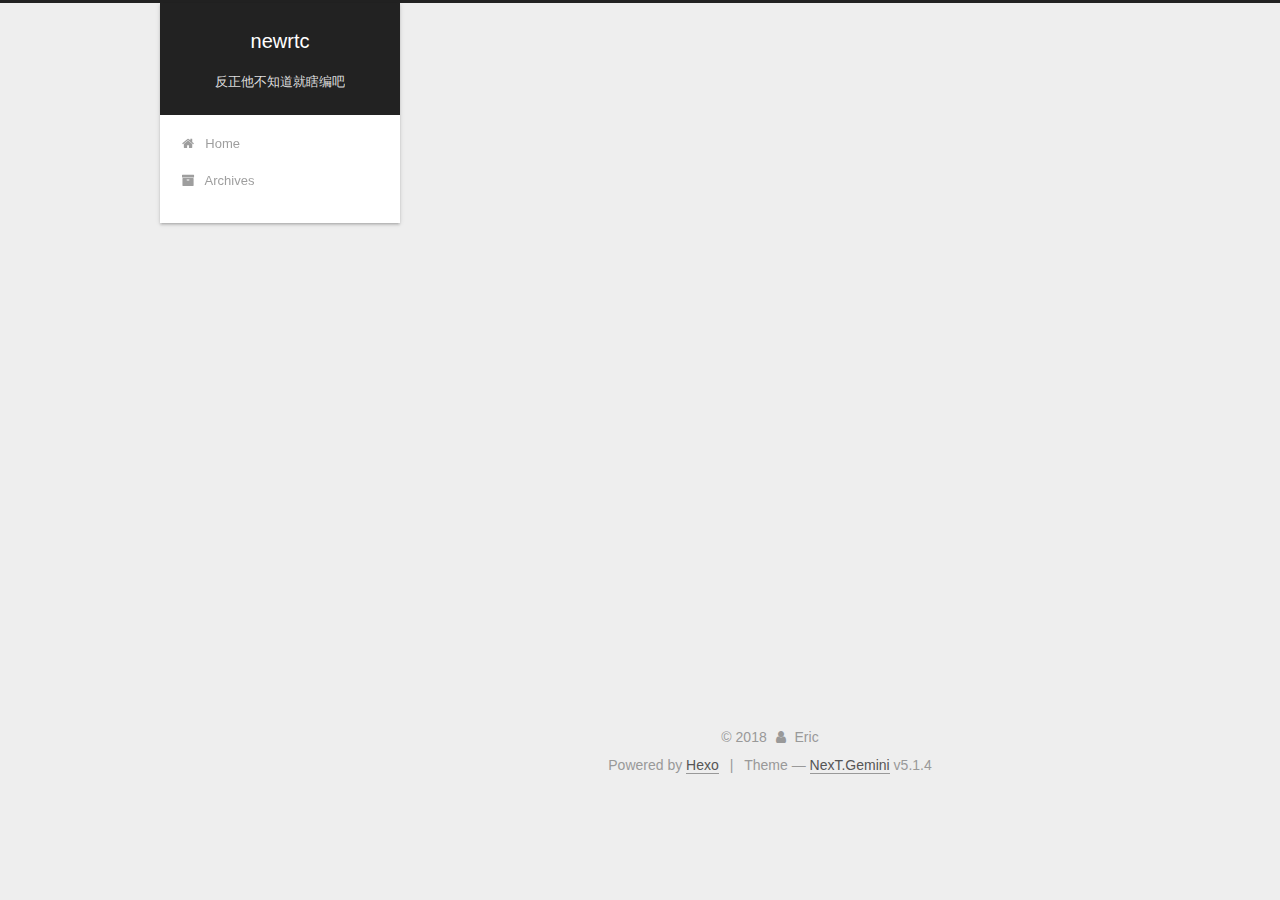
==== commit bbf0be6c: "Site updated: 2018-07-27 11:33:14" ====
--- a/archives/index.html
+++ b/archives/index.html
@@ -466,6 +466,10 @@
         <div class="site-overview">
           <div class="site-author motion-element" itemprop="author" itemscope itemtype="http://schema.org/Person">
             
+              <img class="site-author-image" itemprop="image"
+                src="/images/face.png"
+                alt="Eric" />
+            
               <p class="site-author-name" itemprop="name">Eric</p>
               <p class="site-description motion-element" itemprop="description">努力了这么久，但凡有点儿天赋，也该有些成功迹象了。</p>
           </div>
--- a/css/main.css
+++ b/css/main.css
@@ -1823,7 +1823,7 @@
   width: 4px;
   height: 4px;
   border-radius: 50%;
-  background: #cbffff;
+  background: #18699e;
 }
 .links-of-blogroll {
   font-size: 13px;
